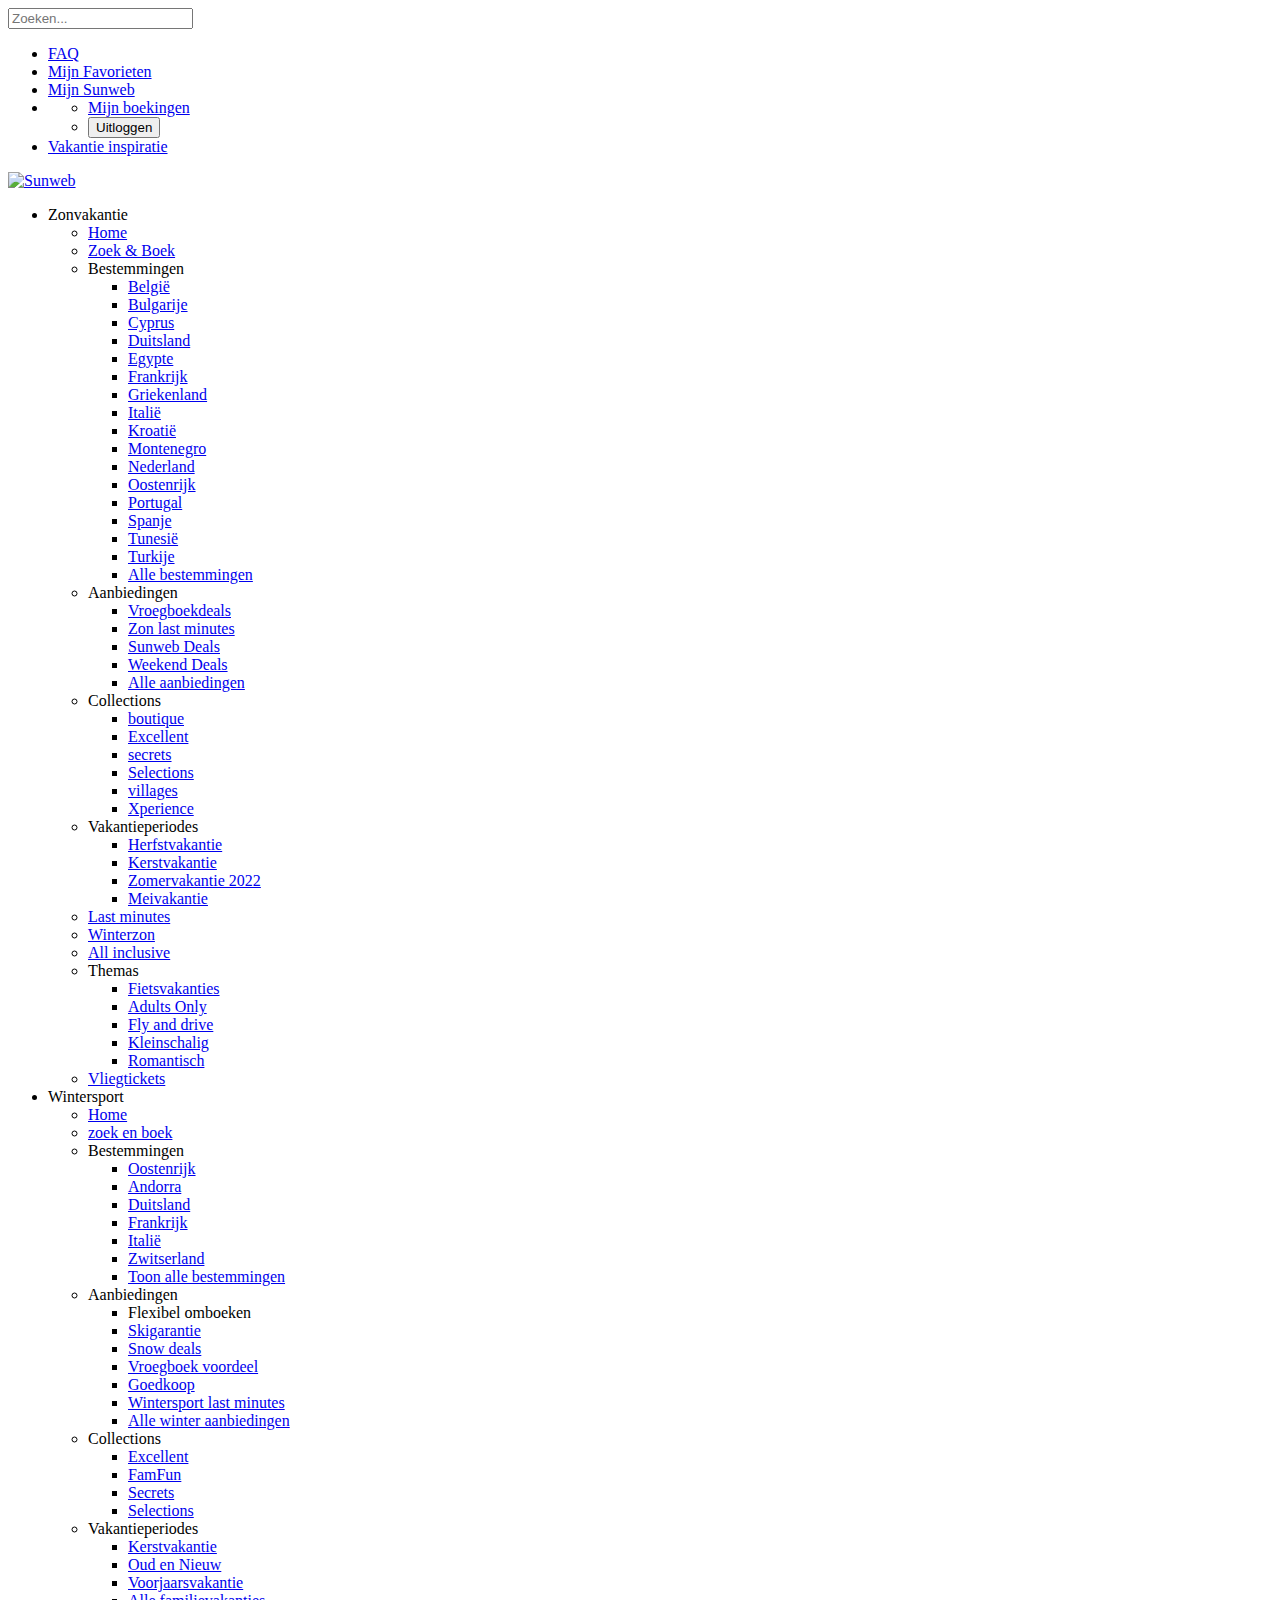
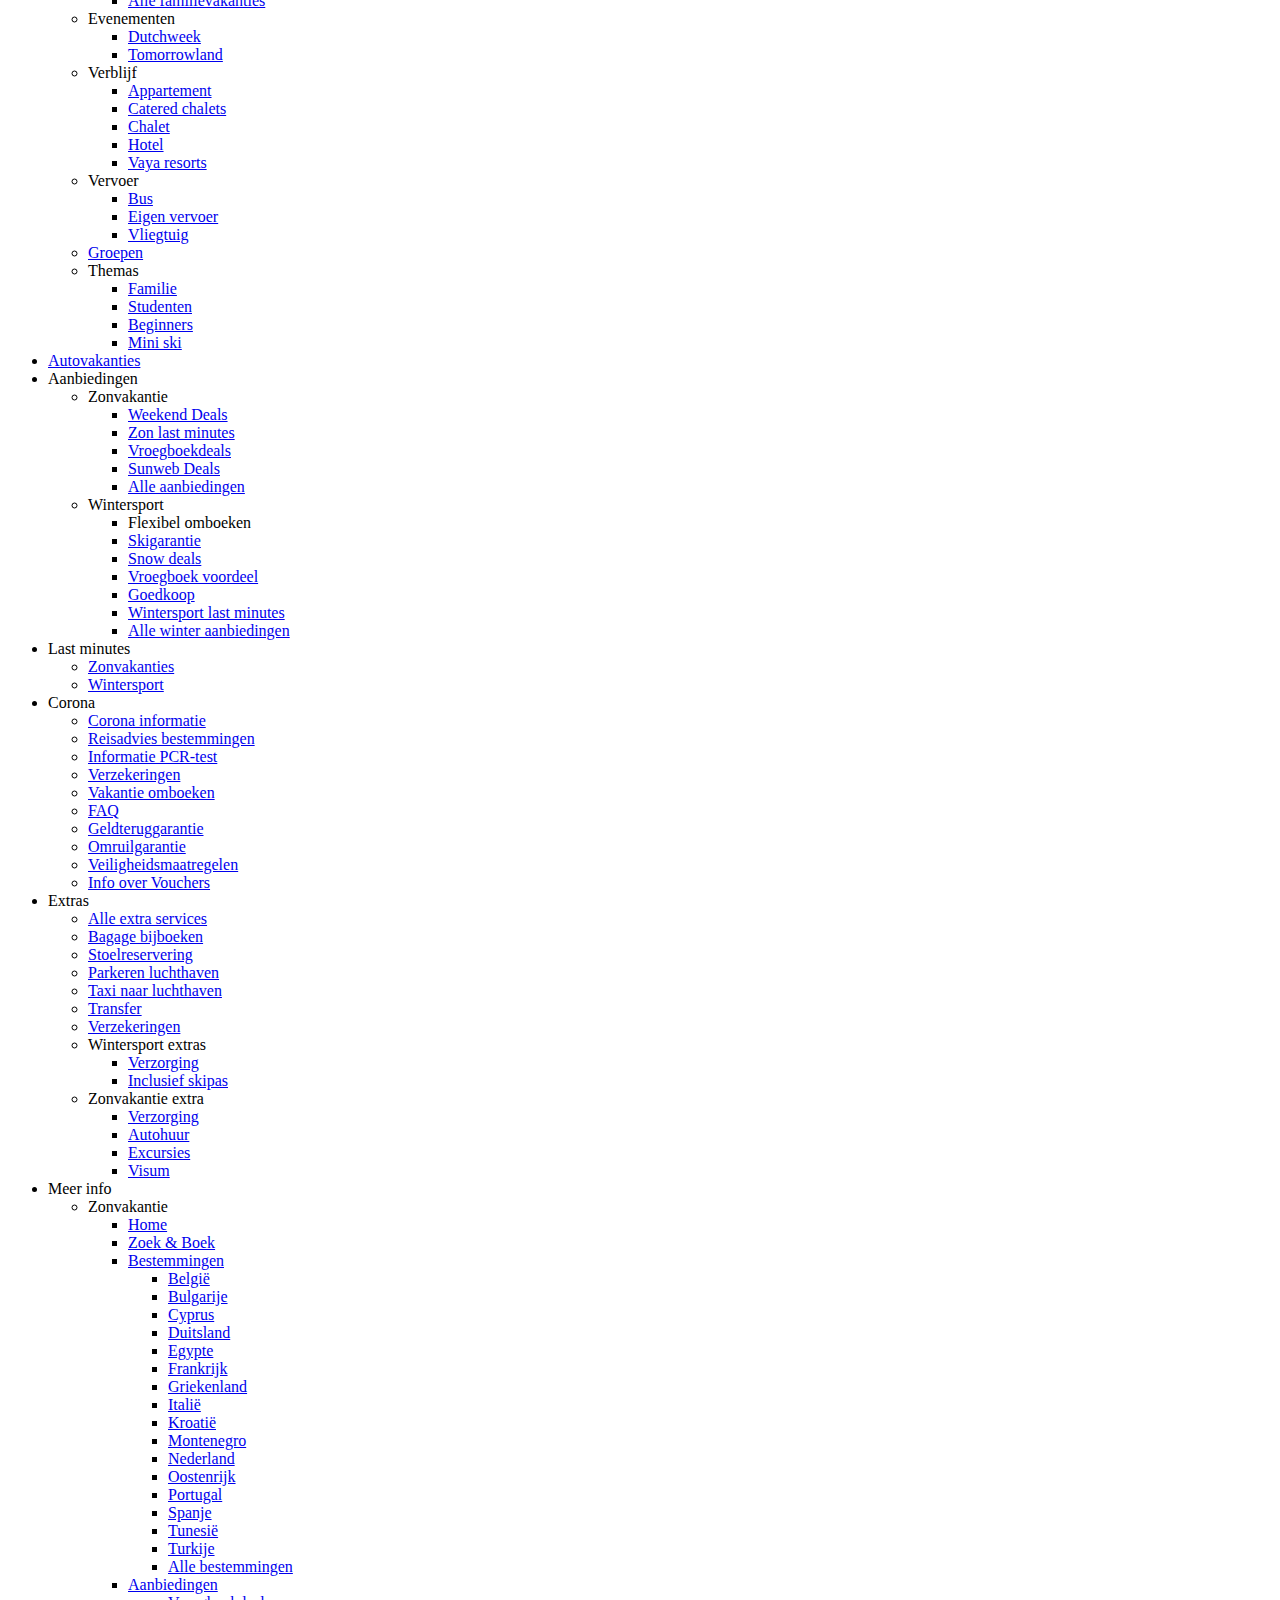
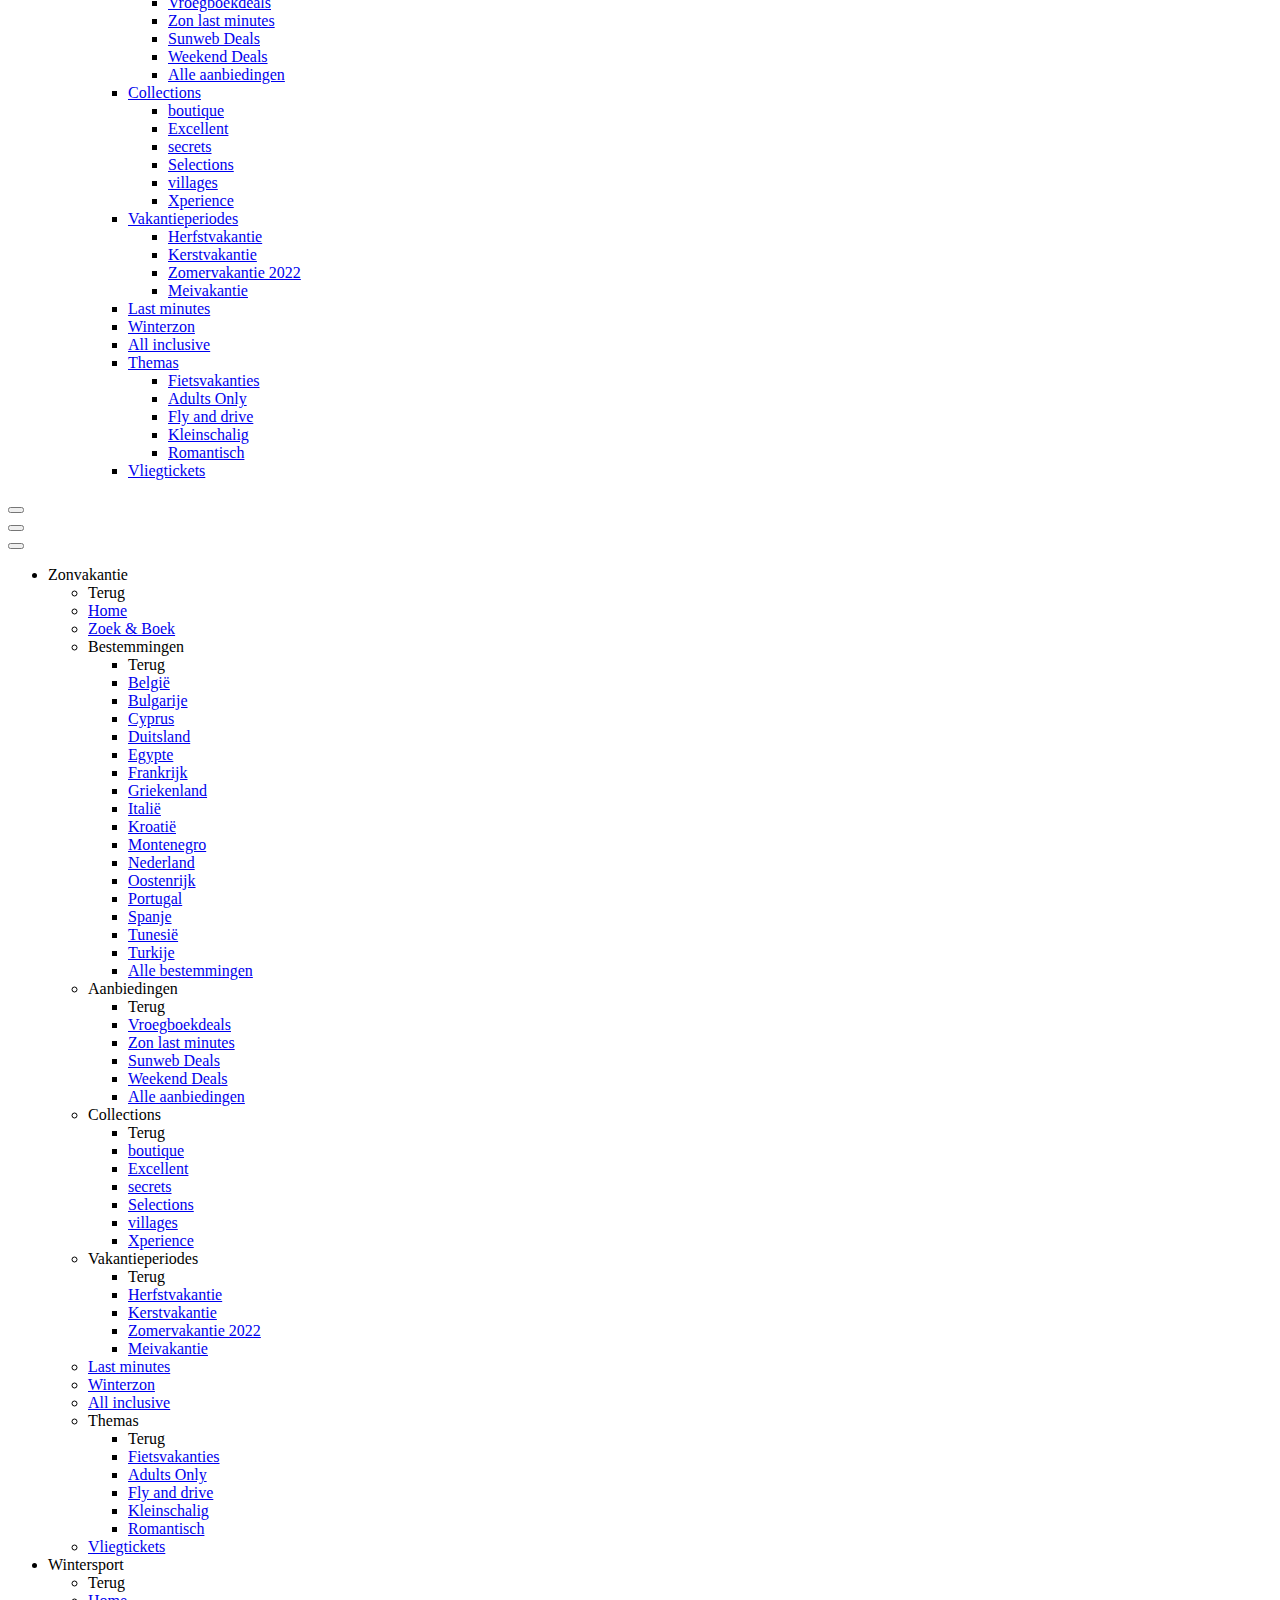
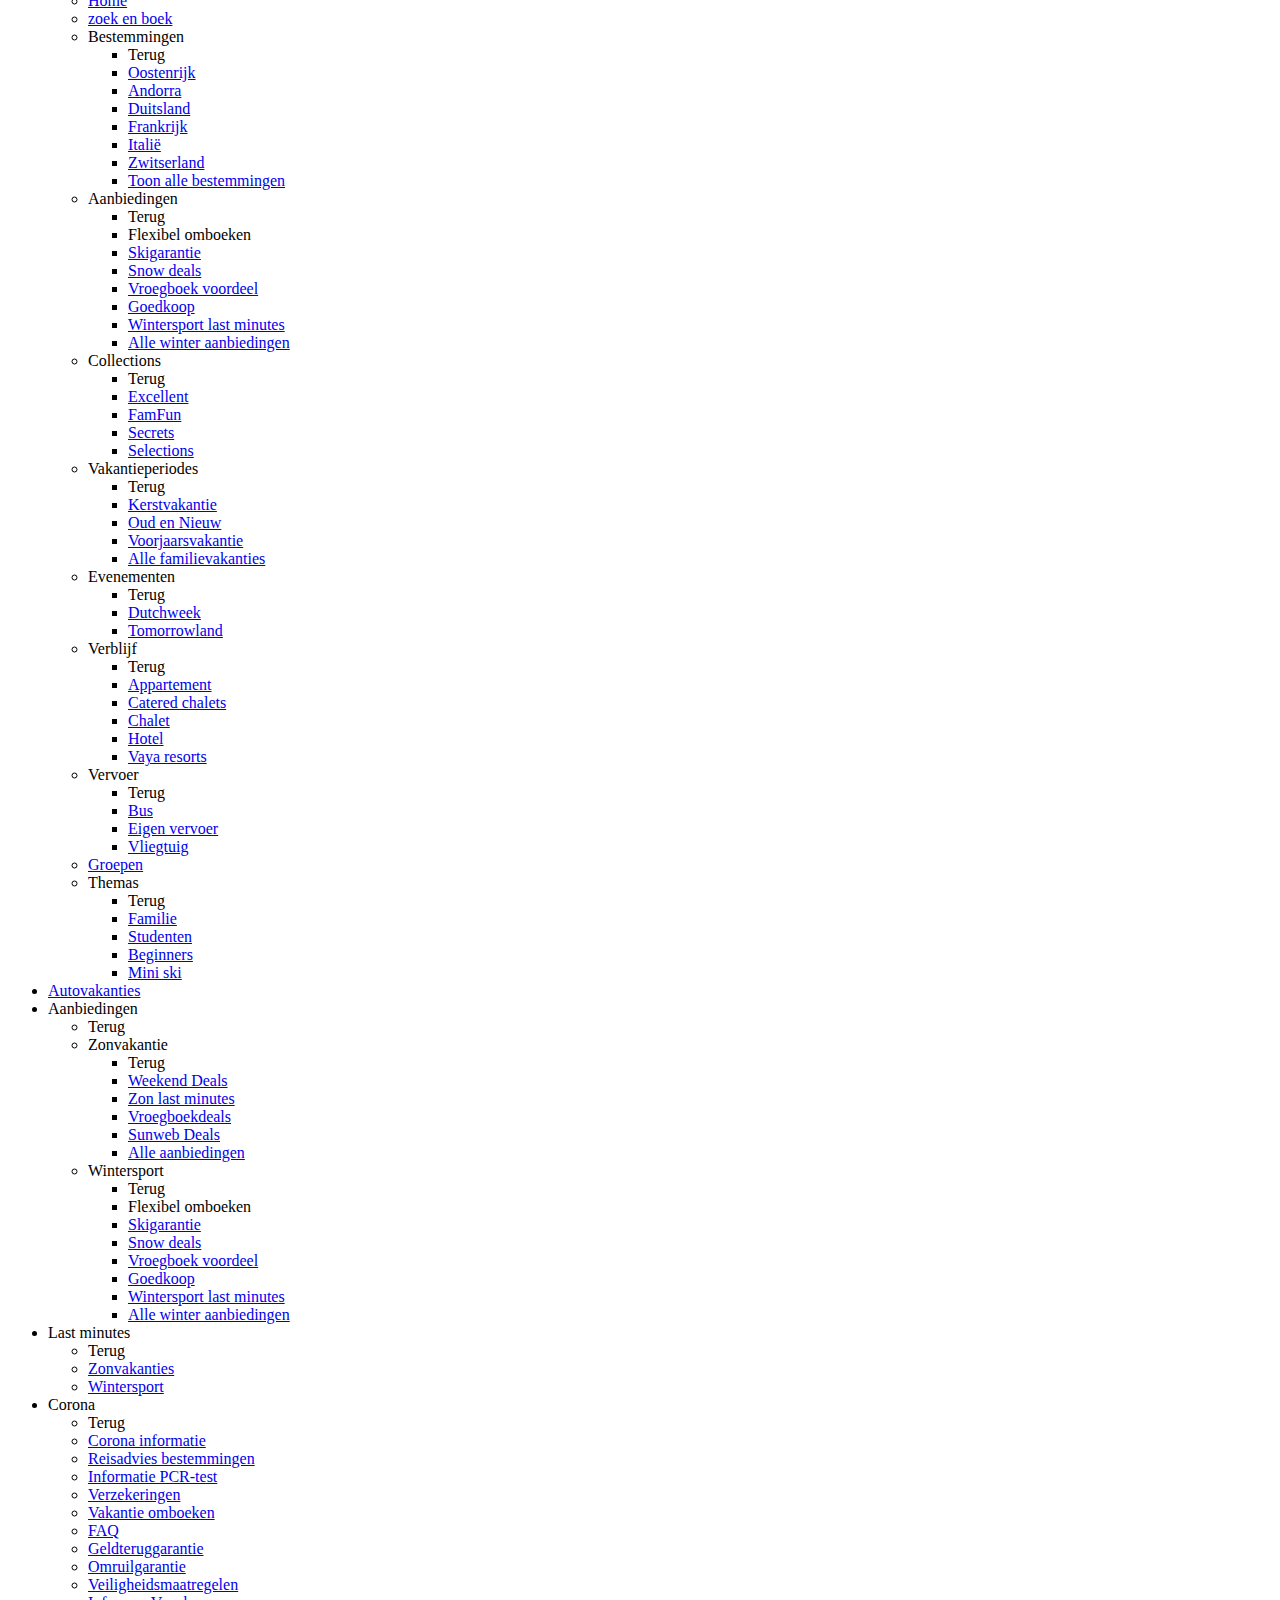
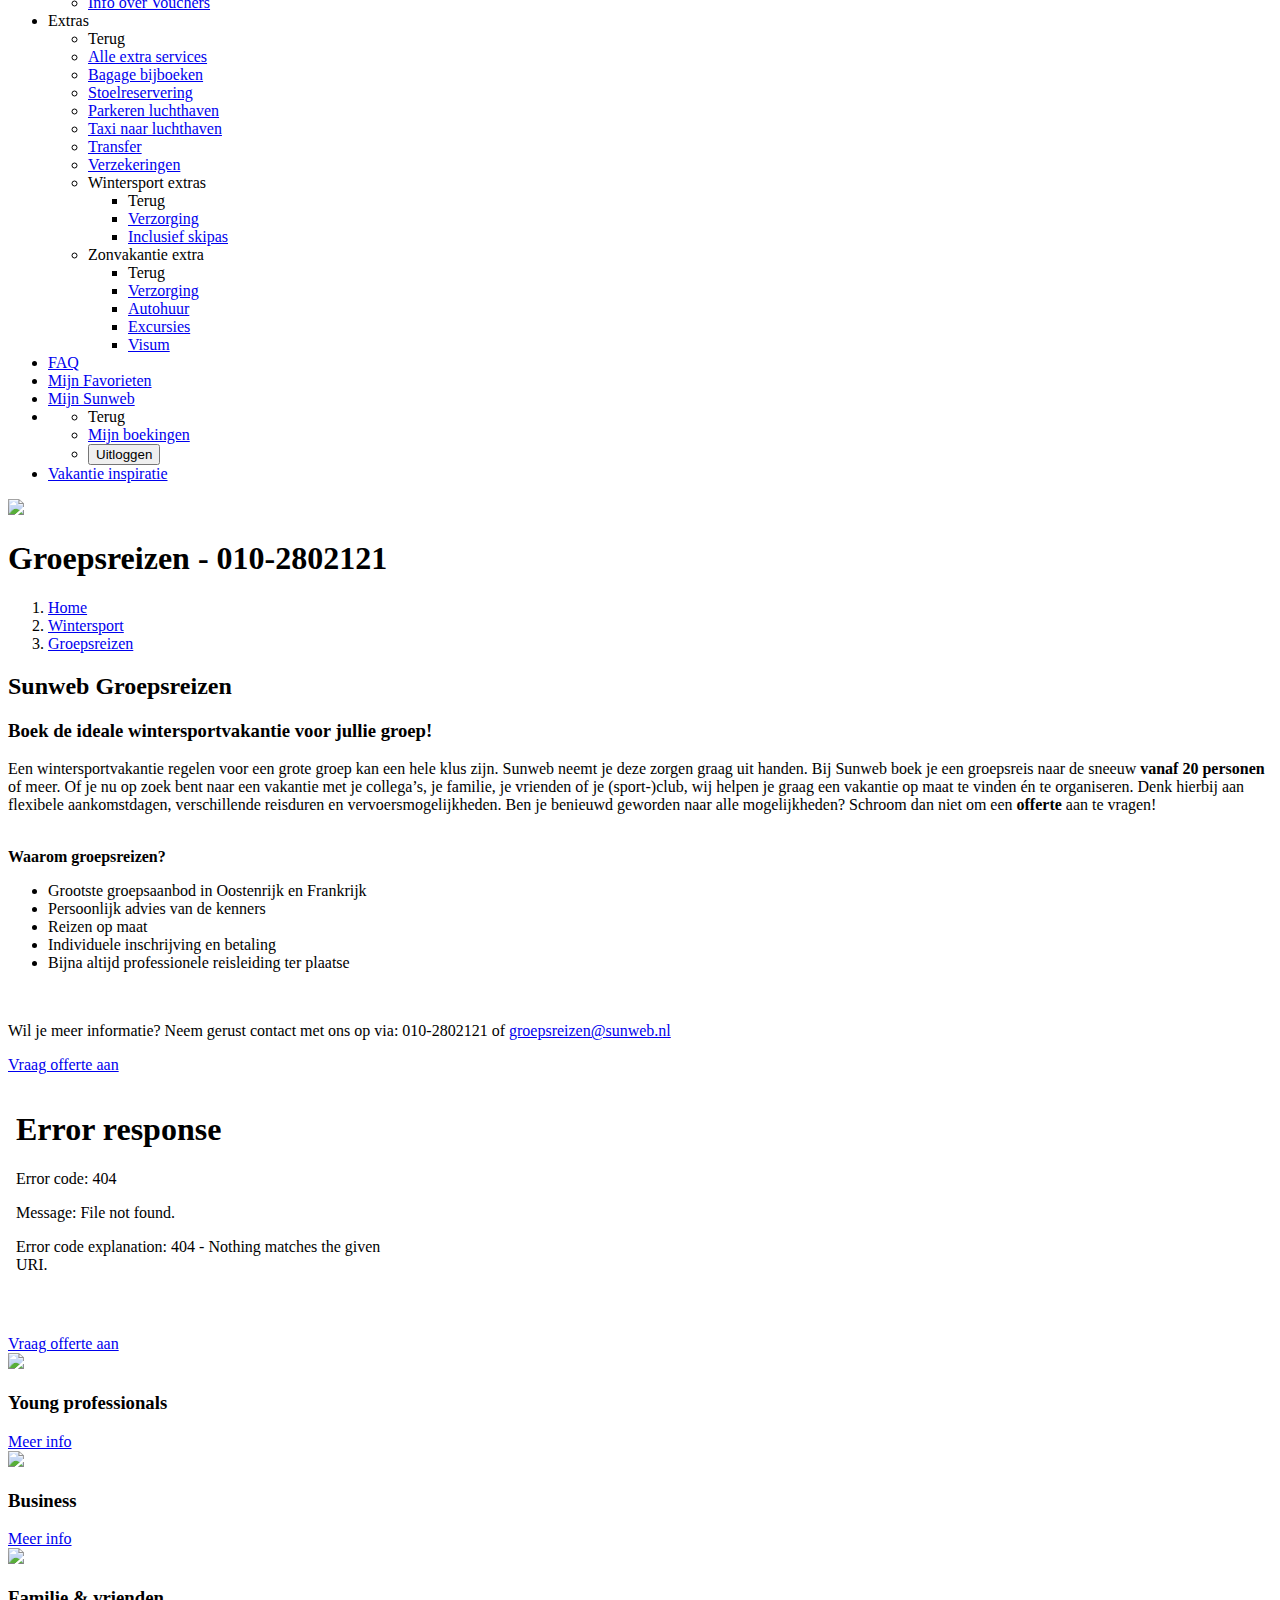
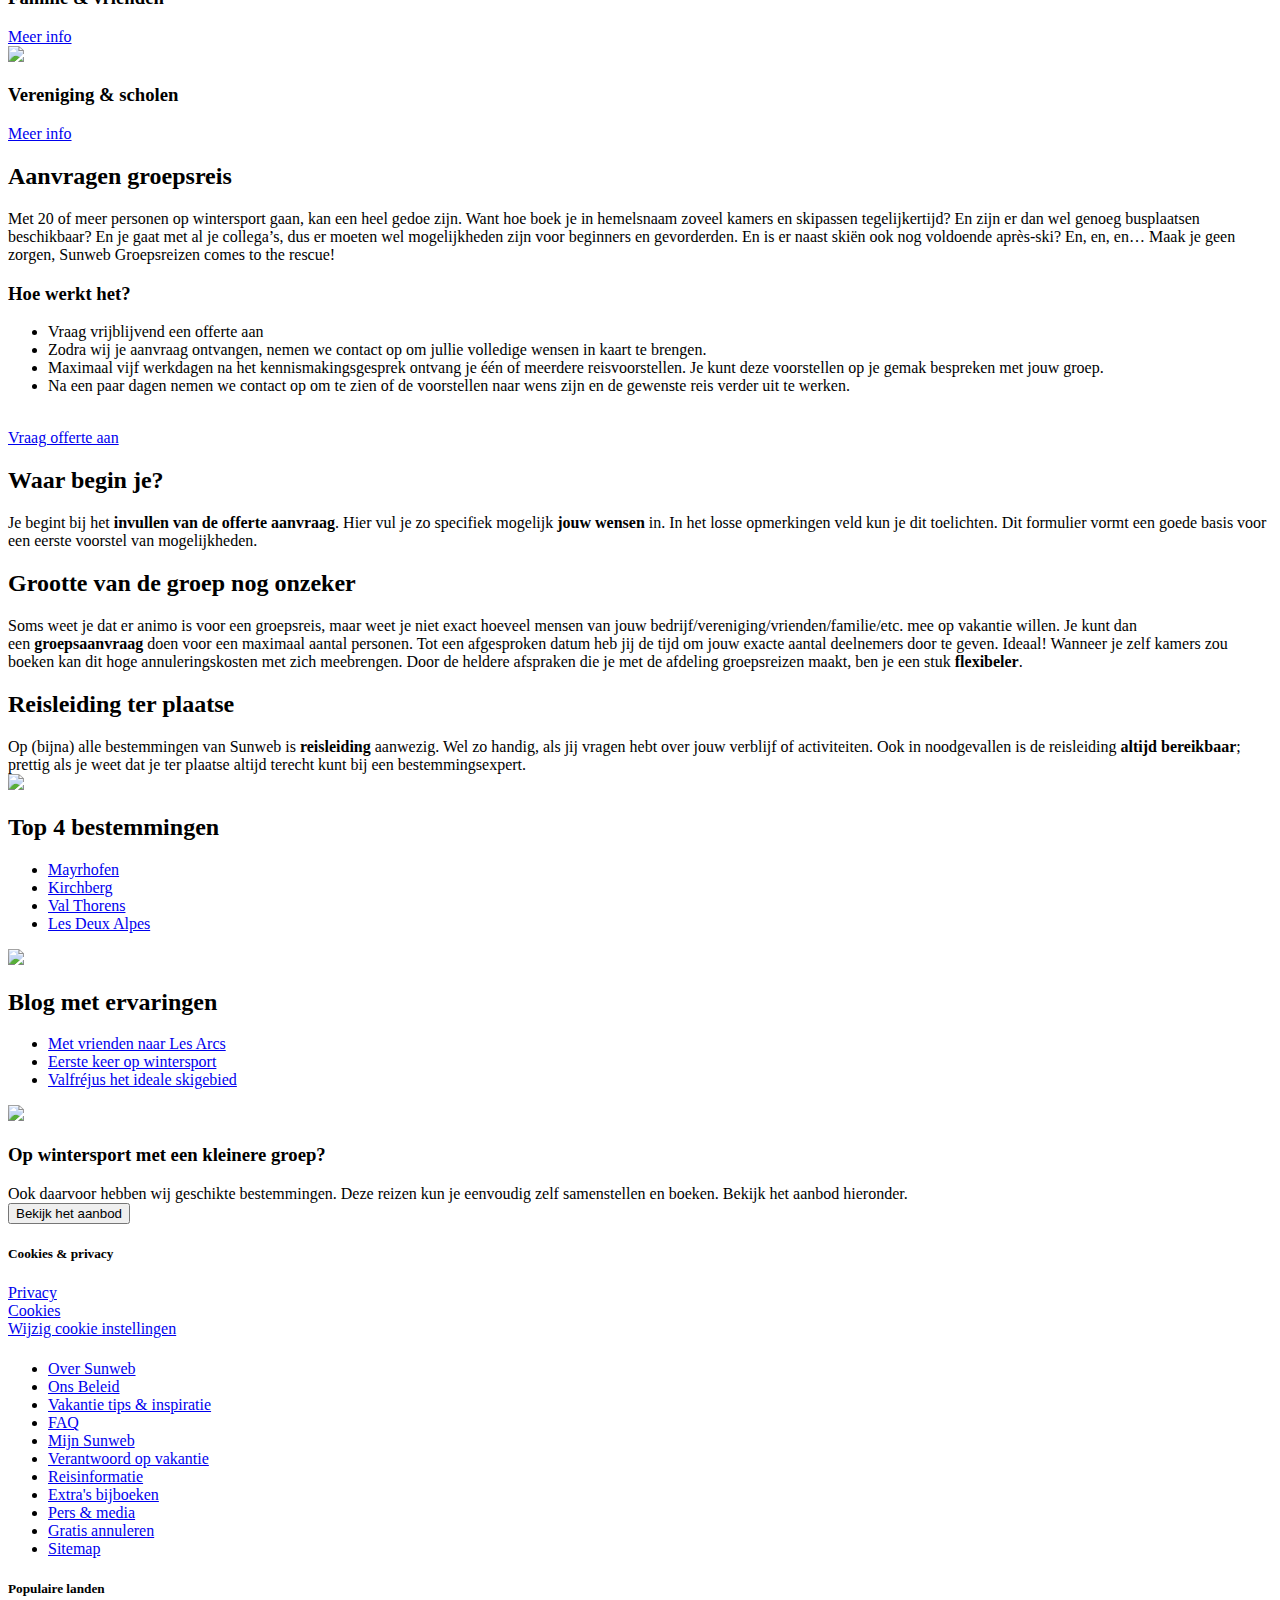
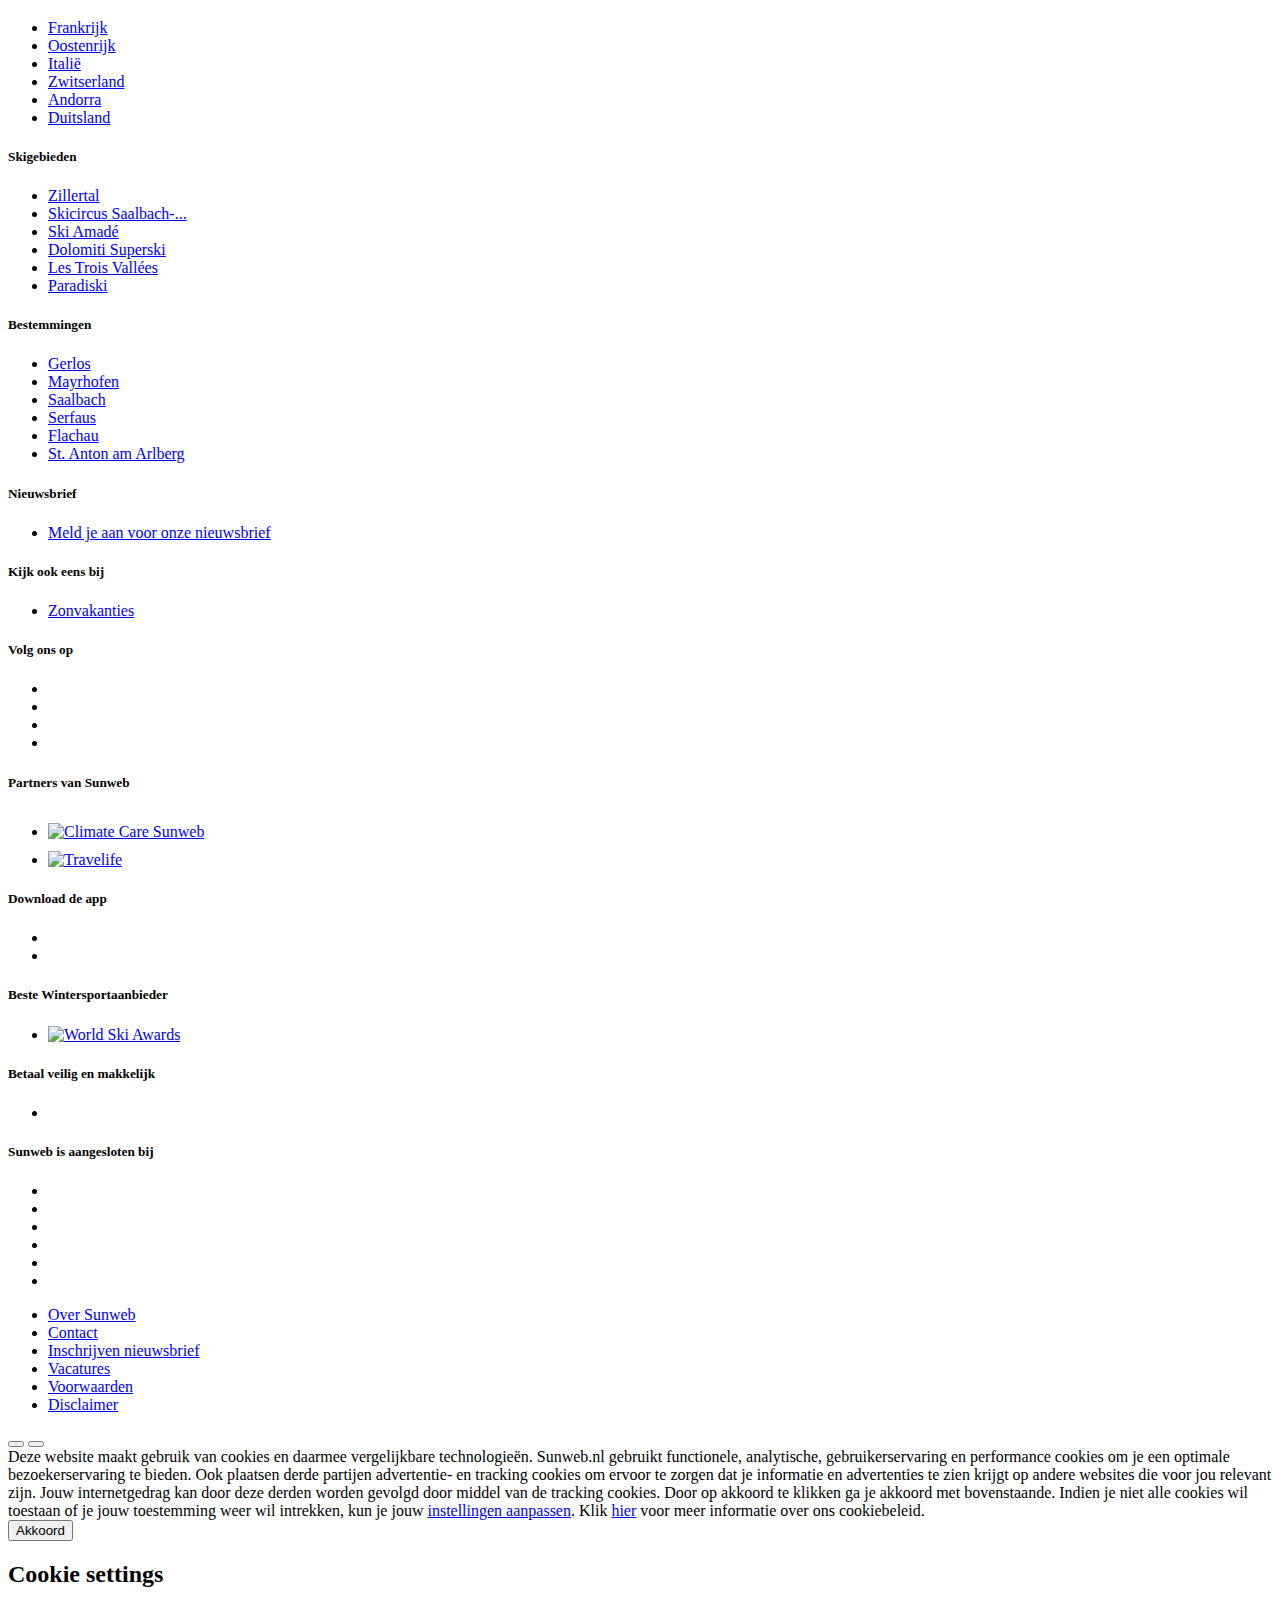
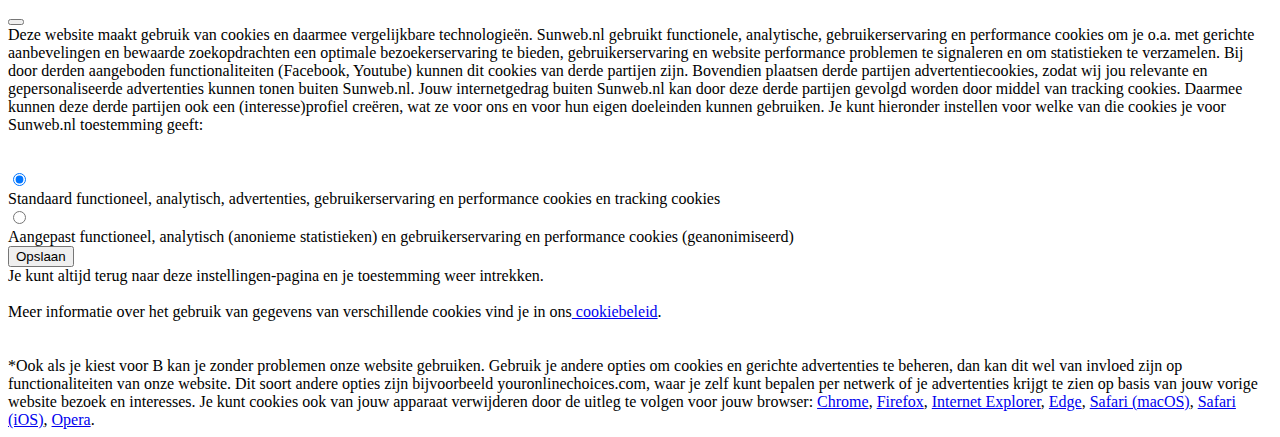
==== index.html @ 1ff71ac5 "renamed file to index.html" ====
<!DOCTYPE html>
<!-- saved from url=(0046)https://www.sunweb.nl/wintersport/groepsreizen -->
<html lang="nl"><head><meta http-equiv="Content-Type" content="text/html; charset=UTF-8">
    


<script type="text/javascript" id="www-widgetapi-script" src="./Groepsreizen_ Sunweb_files/www-widgetapi.js" async=""></script><script type="text/javascript" async="" src="./Groepsreizen_ Sunweb_files/iframe_api"></script><script type="text/javascript" async="" src="./Groepsreizen_ Sunweb_files/analytics.js"></script><script type="text/javascript" async="" src="./Groepsreizen_ Sunweb_files/hotjar-1169773.js"></script><script type="text/javascript" async="" src="./Groepsreizen_ Sunweb_files/f.txt"></script><script type="text/javascript" async="" src="./Groepsreizen_ Sunweb_files/js"></script><script type="text/javascript" src="./Groepsreizen_ Sunweb_files/b140e3bfba"></script><script src="./Groepsreizen_ Sunweb_files/nr-spa-1211.min.js"></script><script async="" src="./Groepsreizen_ Sunweb_files/gtm.js"></script><script> !function(e,t,n,r,o,i,u,c,a,l){a=n.getElementsByTagName("head")[0],(l=n.createElement("script")).async=1,l.src=t,a.appendChild(l),r=n.cookie;try{if(i=(" "+r).match(new RegExp("[; ]_tdbu=([^\\s;]*)")))for(u in o=decodeURI(i[1]).split("||"))(c=o[u].split("~~"))[1]&&(r.indexOf(c[0]+"=")>-1||(n.cookie=c[0]+"="+c[1]+";path=/;max-age=604800;domain=."+e,n.cookie="_1=1"))}catch(e){} }("sunweb.nl","https://app1.sunweb.nl/vet.js",document) </script><script async="" src="./Groepsreizen_ Sunweb_files/vet.js"></script>

    


<!-- Google Tag Manager -->
    <script>
        function googleTagManagerLoad(w, d, s, l, i) {
            w[l] = w[l] || [];
            w[l].push({ 'gtm.start': new Date().getTime(), event: 'gtm.js' });
            var f = d.getElementsByTagName(s)[0], j = d.createElement(s), dl = l != 'dataLayer' ? '&l=' + l : '';
            j.async = true;
            j.src = '//www.googletagmanager.com/gtm.js?id=' + i + dl;
            j.addEventListener('load', function() {
                var _ge = document.createEvent( 'CustomEvent' );
                _ge.initCustomEvent('gtm_loaded', true, false, null);
                d.dispatchEvent(_ge);
            });
            f.parentNode.insertBefore(j, f);
        }

        window.addEventListener("load", function load() {
            removeEventListener("load", load, false);
            googleTagManagerLoad(window, document, 'script', 'dataLayer', 'GTM-THS4HQP');
        }, false);
    </script>
<!-- End Google Tag Manager -->

    

<meta name="robots" content="index, follow">


<meta http-equiv="x-ua-compatible" content="ie=edge">
<title>Groepsreizen met meer dan 20 personen - De ideale wintersport voor jullie groep | Sunweb</title>
<meta name="description" content="Op zoek naar een skivakantie met een grotere groep? Wij helpen je graag een vakantie op maat te vinden én te organiseren. Vraag vrijblijvend een offerte aan! ❄ Reizen op maat ❄ Persoonlijk advies ❄ Grootste groepsaanbod">
<meta name="viewport" content="user-scalable=no,initial-scale = 1.0,maximum-scale = 1.0">
<meta http-equiv="Accept-CH" content="DPR,Width,Viewport-Width">

      <link rel="canonical" href="https://www.sunweb.nl/wintersport/groepsreizen">

<script type="application/ld+json">
    {
        "@context":"https://schema.org",
        "@type":"Organization",
        "name":"Sunweb",
        "url":"https://www.sunweb.nl",
        "logo":"https://www.sunweb.nl/-/media/sundio/sunwebsplashpage/logo/sunweb-main-logo.ashx"
    }
</script>

<script type="application/ld+json">
    {
    "@context":"https://schema.org",
    "@type":"WebSite",
    "name":"Groepsreizen met meer dan 20 personen - De ideale wintersport voor jullie groep | Sunweb",
    "url":"https://www.sunweb.nl/wintersport/groepsreizen"
    }
</script><link rel="" alternate""="" hreflang="" nl-nl""="" href="https://www.sunweb.nl/wintersport/groepsreizen" https:="" www.sunweb.nl="" wintersport="" groepsreizen""="">
 <link rel="" alternate""="" hreflang="" fr-fr""="" href="https://www.sunweb.nl/wintersport/groepsreizen" https:="" www.sunweb.fr="" ski="" groupe""="">
 <link rel="" alternate""="" hreflang="" nl-be""="" href="https://www.sunweb.nl/wintersport/groepsreizen" https:="" www.sunweb.be="" nl="" skivakantie="" groepsreizen""="">
 <link rel="" alternate""="" hreflang="" fr-be""="" href="https://www.sunweb.nl/wintersport/groepsreizen" https:="" www.sunweb.be="" fr="" ski="" vacances-au-ski-en-groupe""="">
 <link rel="" alternate""="" hreflang="" sv-se""="" href="https://www.sunweb.nl/wintersport/groepsreizen" https:="" www.sunweb.se="" skidresor="" resesallskap="" grupper""="">
 <link rel="" alternate""="" hreflang="" da-dk""="" href="https://www.sunweb.nl/wintersport/groepsreizen" https:="" www.sunweb.dk="" grupperejser""="">










    <link rel="shortcut icon" type="image/x-icon" href="https://www.sunweb.nl/DesignSystem/WebAssets/Sunweb/img/favicon.ico">
    <link rel="apple-touch-icon" sizes="180x180" href="https://www.sunweb.nl/DesignSystem/WebAssets/Sunweb/img/apple-touch-icon.png">
    <link rel="icon" type="image/png" sizes="32x32" href="https://www.sunweb.nl/DesignSystem/WebAssets/Sunweb/img/favicon-32x32.png">
    <link rel="icon" type="image/png" sizes="16x16" href="https://www.sunweb.nl/DesignSystem/WebAssets/Sunweb/img/favicon-16x16.png">
    <link rel="manifest" href="https://www.sunweb.nl/DesignSystem/WebAssets/Sunweb/img/site.webmanifest">
    <meta name="theme-color" content="#ffffff">

    <!-- Preload section !-->
        <link rel="preload" type="text/css" href="./Groepsreizen_ Sunweb_files/26.8f78aa2ef632ba05362d.css" as="style">
        <link rel="preload" type="text/css" href="./Groepsreizen_ Sunweb_files/shared_b9f6e35e.dfeb526b7b0f13ac5bf9.css" as="style">

        <link rel="preload" type="font/woff2" href="https://www.sunweb.nl/DesignSystem/WebAssets/sunweb/bundles-prod/fonts/branding--bold.148e9471a6b051b6c24c561fb7483975.woff2" as="font" crossorigin="anonymous">
        <link rel="preload" type="font/woff2" href="https://www.sunweb.nl/DesignSystem/WebAssets/sunweb/bundles-prod/fonts/branding--medium.4167fe7955ca9ab02e864312a485f36f.woff2" as="font" crossorigin="anonymous">
        <link rel="preload" type="font/woff2" href="https://www.sunweb.nl/DesignSystem/WebAssets/sunweb/bundles-prod/fonts/branding--semibold.24671033cbffff8282a766b0b505cf4e.woff2" as="font" crossorigin="anonymous">
        <link rel="preload" type="font/woff2" href="https://www.sunweb.nl/DesignSystem/WebAssets/sunweb/bundles-prod/fonts/m-icons.45d622444471a7631dfd051b74287e43.woff2" as="font" crossorigin="anonymous">
        <link rel="preload" type="font/woff2" href="https://www.sunweb.nl/DesignSystem/WebAssets/sunweb/bundles-prod/fonts/sourcesans-pro--bold.ce493ecde566440ba70d8e91414b48a5.woff2" as="font" crossorigin="anonymous">
        <link rel="preload" type="font/woff2" href="https://www.sunweb.nl/DesignSystem/WebAssets/sunweb/bundles-prod/fonts/sourcesans-pro.e7854d682f5ff7646dcacd688a6c8fc7.woff2" as="font" crossorigin="anonymous">

    <!-- Append CSS !-->
        <link rel="stylesheet" type="text/css" href="./Groepsreizen_ Sunweb_files/26.8f78aa2ef632ba05362d.css">
        <link rel="stylesheet" type="text/css" href="./Groepsreizen_ Sunweb_files/shared_b9f6e35e.dfeb526b7b0f13ac5bf9.css">


    


<!-- ⏱ Optimize script is loaded asynchronously by DEFER -->
<script defer="" src="./Groepsreizen_ Sunweb_files/optimize.js" onerror="dataLayer.hide.end &amp;&amp; dataLayer.hide.end()"></script>

    <!-- Append JS !-->
            <script type="text/javascript" defer="" src="./Groepsreizen_ Sunweb_files/0.885fe7c6d29d6a525fb5.js"></script>
            <script type="text/javascript" defer="" src="./Groepsreizen_ Sunweb_files/4.07653a0cd061a2f378b0.js"></script>
            <script type="text/javascript" defer="" src="./Groepsreizen_ Sunweb_files/6.4769a1930ec1fc8df77c.js"></script>
            <script type="text/javascript" defer="" src="./Groepsreizen_ Sunweb_files/3.58a7a4621632eab3a42c.js"></script>
            <script type="text/javascript" defer="" src="./Groepsreizen_ Sunweb_files/5.e833da77199e974a8a7d.js"></script>
            <script type="text/javascript" defer="" src="./Groepsreizen_ Sunweb_files/1.0e60286b149b1a28886b.js"></script>
            <script type="text/javascript" defer="" src="./Groepsreizen_ Sunweb_files/2.302c6abcc3b60f1f2e75.js"></script>
            <script type="text/javascript" defer="" src="./Groepsreizen_ Sunweb_files/search_ce92a782.7612df7dec181bbd739e.js"></script>

    <!-- Register SW -->
    

    
        <!-- Register NR script -->
<script type="text/javascript">
;window.NREUM||(NREUM={});NREUM.init={privacy:{cookies_enabled:true},ajax:{deny_list:["bam-cell.nr-data.net"]}};
window.NREUM||(NREUM={}),__nr_require=function(t,e,n){function r(n){if(!e[n]){var o=e[n]={exports:{}};t[n][0].call(o.exports,function(e){var o=t[n][1][e];return r(o||e)},o,o.exports)}return e[n].exports}if("function"==typeof __nr_require)return __nr_require;for(var o=0;o<n.length;o++)r(n[o]);return r}({1:[function(t,e,n){function r(t){try{s.console&&console.log(t)}catch(e){}}var o,i=t("ee"),a=t(30),s={};try{o=localStorage.getItem("__nr_flags").split(","),console&&"function"==typeof console.log&&(s.console=!0,o.indexOf("dev")!==-1&&(s.dev=!0),o.indexOf("nr_dev")!==-1&&(s.nrDev=!0))}catch(c){}s.nrDev&&i.on("internal-error",function(t){r(t.stack)}),s.dev&&i.on("fn-err",function(t,e,n){r(n.stack)}),s.dev&&(r("NR AGENT IN DEVELOPMENT MODE"),r("flags: "+a(s,function(t,e){return t}).join(", ")))},{}],2:[function(t,e,n){function r(t,e,n,r,s){try{l?l-=1:o(s||new UncaughtException(t,e,n),!0)}catch(f){try{i("ierr",[f,c.now(),!0])}catch(d){}}return"function"==typeof u&&u.apply(this,a(arguments))}function UncaughtException(t,e,n){this.message=t||"Uncaught error with no additional information",this.sourceURL=e,this.line=n}function o(t,e){var n=e?null:c.now();i("err",[t,n])}var i=t("handle"),a=t(31),s=t("ee"),c=t("loader"),f=t("gos"),u=window.onerror,d=!1,p="nr@seenError";if(!c.disabled){var l=0;c.features.err=!0,t(1),window.onerror=r;try{throw new Error}catch(h){"stack"in h&&(t(14),t(13),"addEventListener"in window&&t(7),c.xhrWrappable&&t(15),d=!0)}s.on("fn-start",function(t,e,n){d&&(l+=1)}),s.on("fn-err",function(t,e,n){d&&!n[p]&&(f(n,p,function(){return!0}),this.thrown=!0,o(n))}),s.on("fn-end",function(){d&&!this.thrown&&l>0&&(l-=1)}),s.on("internal-error",function(t){i("ierr",[t,c.now(),!0])})}},{}],3:[function(t,e,n){var r=t("loader");r.disabled||(r.features.ins=!0)},{}],4:[function(t,e,n){function r(){L++,C=g.hash,this[u]=y.now()}function o(){L--,g.hash!==C&&i(0,!0);var t=y.now();this[h]=~~this[h]+t-this[u],this[d]=t}function i(t,e){E.emit("newURL",[""+g,e])}function a(t,e){t.on(e,function(){this[e]=y.now()})}var s="-start",c="-end",f="-body",u="fn"+s,d="fn"+c,p="cb"+s,l="cb"+c,h="jsTime",m="fetch",v="addEventListener",w=window,g=w.location,y=t("loader");if(w[v]&&y.xhrWrappable&&!y.disabled){var x=t(11),b=t(12),E=t(9),R=t(7),O=t(14),S=t(8),T=t(15),N=t(10),P=t("ee"),M=P.get("tracer");t(17),y.features.spa=!0;var C,L=0;P.on(u,r),b.on(p,r),N.on(p,r),P.on(d,o),b.on(l,o),N.on(l,o),P.buffer([u,d,"xhr-resolved"]),R.buffer([u]),O.buffer(["setTimeout"+c,"clearTimeout"+s,u]),T.buffer([u,"new-xhr","send-xhr"+s]),S.buffer([m+s,m+"-done",m+f+s,m+f+c]),E.buffer(["newURL"]),x.buffer([u]),b.buffer(["propagate",p,l,"executor-err","resolve"+s]),M.buffer([u,"no-"+u]),N.buffer(["new-jsonp","cb-start","jsonp-error","jsonp-end"]),a(S,m+s),a(S,m+"-done"),a(N,"new-jsonp"),a(N,"jsonp-end"),a(N,"cb-start"),E.on("pushState-end",i),E.on("replaceState-end",i),w[v]("hashchange",i,!0),w[v]("load",i,!0),w[v]("popstate",function(){i(0,L>1)},!0)}},{}],5:[function(t,e,n){function r(){var t=new PerformanceObserver(function(t,e){var n=t.getEntries();s(m,[n])});try{t.observe({entryTypes:["resource"]})}catch(e){}}function o(t){if(s(m,[window.performance.getEntriesByType(v)]),window.performance["c"+d])try{window.performance[l](h,o,!1)}catch(t){}else try{window.performance[l]("webkit"+h,o,!1)}catch(t){}}function i(t){}if(window.performance&&window.performance.timing&&window.performance.getEntriesByType){var a=t("ee"),s=t("handle"),c=t(14),f=t(13),u=t(6),d="learResourceTimings",p="addEventListener",l="removeEventListener",h="resourcetimingbufferfull",m="bstResource",v="resource",w="-start",g="-end",y="fn"+w,x="fn"+g,b="bstTimer",E="pushState",R=t("loader");if(!R.disabled){R.features.stn=!0,t(9),"addEventListener"in window&&t(7);var O=NREUM.o.EV;a.on(y,function(t,e){var n=t[0];n instanceof O&&(this.bstStart=R.now())}),a.on(x,function(t,e){var n=t[0];n instanceof O&&s("bst",[n,e,this.bstStart,R.now()])}),c.on(y,function(t,e,n){this.bstStart=R.now(),this.bstType=n}),c.on(x,function(t,e){s(b,[e,this.bstStart,R.now(),this.bstType])}),f.on(y,function(){this.bstStart=R.now()}),f.on(x,function(t,e){s(b,[e,this.bstStart,R.now(),"requestAnimationFrame"])}),a.on(E+w,function(t){this.time=R.now(),this.startPath=location.pathname+location.hash}),a.on(E+g,function(t){s("bstHist",[location.pathname+location.hash,this.startPath,this.time])}),u()?(s(m,[window.performance.getEntriesByType("resource")]),r()):p in window.performance&&(window.performance["c"+d]?window.performance[p](h,o,!1):window.performance[p]("webkit"+h,o,!1)),document[p]("scroll",i,{passive:!0}),document[p]("keypress",i,!1),document[p]("click",i,!1)}}},{}],6:[function(t,e,n){e.exports=function(){return"PerformanceObserver"in window&&"function"==typeof window.PerformanceObserver}},{}],7:[function(t,e,n){function r(t){for(var e=t;e&&!e.hasOwnProperty(u);)e=Object.getPrototypeOf(e);e&&o(e)}function o(t){s.inPlace(t,[u,d],"-",i)}function i(t,e){return t[1]}var a=t("ee").get("events"),s=t("wrap-function")(a,!0),c=t("gos"),f=XMLHttpRequest,u="addEventListener",d="removeEventListener";e.exports=a,"getPrototypeOf"in Object?(r(document),r(window),r(f.prototype)):f.prototype.hasOwnProperty(u)&&(o(window),o(f.prototype)),a.on(u+"-start",function(t,e){var n=t[1],r=c(n,"nr@wrapped",function(){function t(){if("function"==typeof n.handleEvent)return n.handleEvent.apply(n,arguments)}var e={object:t,"function":n}[typeof n];return e?s(e,"fn-",null,e.name||"anonymous"):n});this.wrapped=t[1]=r}),a.on(d+"-start",function(t){t[1]=this.wrapped||t[1]})},{}],8:[function(t,e,n){function r(t,e,n){var r=t[e];"function"==typeof r&&(t[e]=function(){var t=i(arguments),e={};o.emit(n+"before-start",[t],e);var a;e[m]&&e[m].dt&&(a=e[m].dt);var s=r.apply(this,t);return o.emit(n+"start",[t,a],s),s.then(function(t){return o.emit(n+"end",[null,t],s),t},function(t){throw o.emit(n+"end",[t],s),t})})}var o=t("ee").get("fetch"),i=t(31),a=t(30);e.exports=o;var s=window,c="fetch-",f=c+"body-",u=["arrayBuffer","blob","json","text","formData"],d=s.Request,p=s.Response,l=s.fetch,h="prototype",m="nr@context";d&&p&&l&&(a(u,function(t,e){r(d[h],e,f),r(p[h],e,f)}),r(s,"fetch",c),o.on(c+"end",function(t,e){var n=this;if(e){var r=e.headers.get("content-length");null!==r&&(n.rxSize=r),o.emit(c+"done",[null,e],n)}else o.emit(c+"done",[t],n)}))},{}],9:[function(t,e,n){var r=t("ee").get("history"),o=t("wrap-function")(r);e.exports=r;var i=window.history&&window.history.constructor&&window.history.constructor.prototype,a=window.history;i&&i.pushState&&i.replaceState&&(a=i),o.inPlace(a,["pushState","replaceState"],"-")},{}],10:[function(t,e,n){function r(t){function e(){c.emit("jsonp-end",[],p),t.removeEventListener("load",e,!1),t.removeEventListener("error",n,!1)}function n(){c.emit("jsonp-error",[],p),c.emit("jsonp-end",[],p),t.removeEventListener("load",e,!1),t.removeEventListener("error",n,!1)}var r=t&&"string"==typeof t.nodeName&&"script"===t.nodeName.toLowerCase();if(r){var o="function"==typeof t.addEventListener;if(o){var a=i(t.src);if(a){var u=s(a),d="function"==typeof u.parent[u.key];if(d){var p={};f.inPlace(u.parent,[u.key],"cb-",p),t.addEventListener("load",e,!1),t.addEventListener("error",n,!1),c.emit("new-jsonp",[t.src],p)}}}}}function o(){return"addEventListener"in window}function i(t){var e=t.match(u);return e?e[1]:null}function a(t,e){var n=t.match(p),r=n[1],o=n[3];return o?a(o,e[r]):e[r]}function s(t){var e=t.match(d);return e&&e.length>=3?{key:e[2],parent:a(e[1],window)}:{key:t,parent:window}}var c=t("ee").get("jsonp"),f=t("wrap-function")(c);if(e.exports=c,o()){var u=/[?&](?:callback|cb)=([^&#]+)/,d=/(.*)\.([^.]+)/,p=/^(\w+)(\.|$)(.*)$/,l=["appendChild","insertBefore","replaceChild"];Node&&Node.prototype&&Node.prototype.appendChild?f.inPlace(Node.prototype,l,"dom-"):(f.inPlace(HTMLElement.prototype,l,"dom-"),f.inPlace(HTMLHeadElement.prototype,l,"dom-"),f.inPlace(HTMLBodyElement.prototype,l,"dom-")),c.on("dom-start",function(t){r(t[0])})}},{}],11:[function(t,e,n){var r=t("ee").get("mutation"),o=t("wrap-function")(r),i=NREUM.o.MO;e.exports=r,i&&(window.MutationObserver=function(t){return this instanceof i?new i(o(t,"fn-")):i.apply(this,arguments)},MutationObserver.prototype=i.prototype)},{}],12:[function(t,e,n){function r(t){var e=i.context(),n=s(t,"executor-",e,null,!1),r=new f(n);return i.context(r).getCtx=function(){return e},r}var o=t("wrap-function"),i=t("ee").get("promise"),a=t("ee").getOrSetContext,s=o(i),c=t(30),f=NREUM.o.PR;e.exports=i,f&&(window.Promise=r,["all","race"].forEach(function(t){var e=f[t];f[t]=function(n){function r(t){return function(){i.emit("propagate",[null,!o],a,!1,!1),o=o||!t}}var o=!1;c(n,function(e,n){Promise.resolve(n).then(r("all"===t),r(!1))});var a=e.apply(f,arguments),s=f.resolve(a);return s}}),["resolve","reject"].forEach(function(t){var e=f[t];f[t]=function(t){var n=e.apply(f,arguments);return t!==n&&i.emit("propagate",[t,!0],n,!1,!1),n}}),f.prototype["catch"]=function(t){return this.then(null,t)},f.prototype=Object.create(f.prototype,{constructor:{value:r}}),c(Object.getOwnPropertyNames(f),function(t,e){try{r[e]=f[e]}catch(n){}}),o.wrapInPlace(f.prototype,"then",function(t){return function(){var e=this,n=o.argsToArray.apply(this,arguments),r=a(e);r.promise=e,n[0]=s(n[0],"cb-",r,null,!1),n[1]=s(n[1],"cb-",r,null,!1);var c=t.apply(this,n);return r.nextPromise=c,i.emit("propagate",[e,!0],c,!1,!1),c}}),i.on("executor-start",function(t){t[0]=s(t[0],"resolve-",this,null,!1),t[1]=s(t[1],"resolve-",this,null,!1)}),i.on("executor-err",function(t,e,n){t[1](n)}),i.on("cb-end",function(t,e,n){i.emit("propagate",[n,!0],this.nextPromise,!1,!1)}),i.on("propagate",function(t,e,n){this.getCtx&&!e||(this.getCtx=function(){if(t instanceof Promise)var e=i.context(t);return e&&e.getCtx?e.getCtx():this})}),r.toString=function(){return""+f})},{}],13:[function(t,e,n){var r=t("ee").get("raf"),o=t("wrap-function")(r),i="equestAnimationFrame";e.exports=r,o.inPlace(window,["r"+i,"mozR"+i,"webkitR"+i,"msR"+i],"raf-"),r.on("raf-start",function(t){t[0]=o(t[0],"fn-")})},{}],14:[function(t,e,n){function r(t,e,n){t[0]=a(t[0],"fn-",null,n)}function o(t,e,n){this.method=n,this.timerDuration=isNaN(t[1])?0:+t[1],t[0]=a(t[0],"fn-",this,n)}var i=t("ee").get("timer"),a=t("wrap-function")(i),s="setTimeout",c="setInterval",f="clearTimeout",u="-start",d="-";e.exports=i,a.inPlace(window,[s,"setImmediate"],s+d),a.inPlace(window,[c],c+d),a.inPlace(window,[f,"clearImmediate"],f+d),i.on(c+u,r),i.on(s+u,o)},{}],15:[function(t,e,n){function r(t,e){d.inPlace(e,["onreadystatechange"],"fn-",s)}function o(){var t=this,e=u.context(t);t.readyState>3&&!e.resolved&&(e.resolved=!0,u.emit("xhr-resolved",[],t)),d.inPlace(t,g,"fn-",s)}function i(t){y.push(t),h&&(b?b.then(a):v?v(a):(E=-E,R.data=E))}function a(){for(var t=0;t<y.length;t++)r([],y[t]);y.length&&(y=[])}function s(t,e){return e}function c(t,e){for(var n in t)e[n]=t[n];return e}t(7);var f=t("ee"),u=f.get("xhr"),d=t("wrap-function")(u),p=NREUM.o,l=p.XHR,h=p.MO,m=p.PR,v=p.SI,w="readystatechange",g=["onload","onerror","onabort","onloadstart","onloadend","onprogress","ontimeout"],y=[];e.exports=u;var x=window.XMLHttpRequest=function(t){var e=new l(t);try{u.emit("new-xhr",[e],e),e.addEventListener(w,o,!1)}catch(n){try{u.emit("internal-error",[n])}catch(r){}}return e};if(c(l,x),x.prototype=l.prototype,d.inPlace(x.prototype,["open","send"],"-xhr-",s),u.on("send-xhr-start",function(t,e){r(t,e),i(e)}),u.on("open-xhr-start",r),h){var b=m&&m.resolve();if(!v&&!m){var E=1,R=document.createTextNode(E);new h(a).observe(R,{characterData:!0})}}else f.on("fn-end",function(t){t[0]&&t[0].type===w||a()})},{}],16:[function(t,e,n){function r(t){if(!s(t))return null;var e=window.NREUM;if(!e.loader_config)return null;var n=(e.loader_config.accountID||"").toString()||null,r=(e.loader_config.agentID||"").toString()||null,f=(e.loader_config.trustKey||"").toString()||null;if(!n||!r)return null;var h=l.generateSpanId(),m=l.generateTraceId(),v=Date.now(),w={spanId:h,traceId:m,timestamp:v};return(t.sameOrigin||c(t)&&p())&&(w.traceContextParentHeader=o(h,m),w.traceContextStateHeader=i(h,v,n,r,f)),(t.sameOrigin&&!u()||!t.sameOrigin&&c(t)&&d())&&(w.newrelicHeader=a(h,m,v,n,r,f)),w}function o(t,e){return"00-"+e+"-"+t+"-01"}function i(t,e,n,r,o){var i=0,a="",s=1,c="",f="";return o+"@nr="+i+"-"+s+"-"+n+"-"+r+"-"+t+"-"+a+"-"+c+"-"+f+"-"+e}function a(t,e,n,r,o,i){var a="btoa"in window&&"function"==typeof window.btoa;if(!a)return null;var s={v:[0,1],d:{ty:"Browser",ac:r,ap:o,id:t,tr:e,ti:n}};return i&&r!==i&&(s.d.tk=i),btoa(JSON.stringify(s))}function s(t){return f()&&c(t)}function c(t){var e=!1,n={};if("init"in NREUM&&"distributed_tracing"in NREUM.init&&(n=NREUM.init.distributed_tracing),t.sameOrigin)e=!0;else if(n.allowed_origins instanceof Array)for(var r=0;r<n.allowed_origins.length;r++){var o=h(n.allowed_origins[r]);if(t.hostname===o.hostname&&t.protocol===o.protocol&&t.port===o.port){e=!0;break}}return e}function f(){return"init"in NREUM&&"distributed_tracing"in NREUM.init&&!!NREUM.init.distributed_tracing.enabled}function u(){return"init"in NREUM&&"distributed_tracing"in NREUM.init&&!!NREUM.init.distributed_tracing.exclude_newrelic_header}function d(){return"init"in NREUM&&"distributed_tracing"in NREUM.init&&NREUM.init.distributed_tracing.cors_use_newrelic_header!==!1}function p(){return"init"in NREUM&&"distributed_tracing"in NREUM.init&&!!NREUM.init.distributed_tracing.cors_use_tracecontext_headers}var l=t(27),h=t(18);e.exports={generateTracePayload:r,shouldGenerateTrace:s}},{}],17:[function(t,e,n){function r(t){var e=this.params,n=this.metrics;if(!this.ended){this.ended=!0;for(var r=0;r<p;r++)t.removeEventListener(d[r],this.listener,!1);e.aborted||(n.duration=a.now()-this.startTime,this.loadCaptureCalled||4!==t.readyState?null==e.status&&(e.status=0):i(this,t),n.cbTime=this.cbTime,s("xhr",[e,n,this.startTime,this.endTime,"xhr"],this))}}function o(t,e){var n=c(e),r=t.params;r.hostname=n.hostname,r.port=n.port,r.protocol=n.protocol,r.host=n.hostname+":"+n.port,r.pathname=n.pathname,t.parsedOrigin=n,t.sameOrigin=n.sameOrigin}function i(t,e){t.params.status=e.status;var n=v(e,t.lastSize);if(n&&(t.metrics.rxSize=n),t.sameOrigin){var r=e.getResponseHeader("X-NewRelic-App-Data");r&&(t.params.cat=r.split(", ").pop())}t.loadCaptureCalled=!0}var a=t("loader");if(a.xhrWrappable&&!a.disabled){var s=t("handle"),c=t(18),f=t(16).generateTracePayload,u=t("ee"),d=["load","error","abort","timeout"],p=d.length,l=t("id"),h=t(23),m=t(22),v=t(19),w=NREUM.o.REQ,g=window.XMLHttpRequest;a.features.xhr=!0,t(15),t(8),u.on("new-xhr",function(t){var e=this;e.totalCbs=0,e.called=0,e.cbTime=0,e.end=r,e.ended=!1,e.xhrGuids={},e.lastSize=null,e.loadCaptureCalled=!1,e.params=this.params||{},e.metrics=this.metrics||{},t.addEventListener("load",function(n){i(e,t)},!1),h&&(h>34||h<10)||t.addEventListener("progress",function(t){e.lastSize=t.loaded},!1)}),u.on("open-xhr-start",function(t){this.params={method:t[0]},o(this,t[1]),this.metrics={}}),u.on("open-xhr-end",function(t,e){"loader_config"in NREUM&&"xpid"in NREUM.loader_config&&this.sameOrigin&&e.setRequestHeader("X-NewRelic-ID",NREUM.loader_config.xpid);var n=f(this.parsedOrigin);if(n){var r=!1;n.newrelicHeader&&(e.setRequestHeader("newrelic",n.newrelicHeader),r=!0),n.traceContextParentHeader&&(e.setRequestHeader("traceparent",n.traceContextParentHeader),n.traceContextStateHeader&&e.setRequestHeader("tracestate",n.traceContextStateHeader),r=!0),r&&(this.dt=n)}}),u.on("send-xhr-start",function(t,e){var n=this.metrics,r=t[0],o=this;if(n&&r){var i=m(r);i&&(n.txSize=i)}this.startTime=a.now(),this.listener=function(t){try{"abort"!==t.type||o.loadCaptureCalled||(o.params.aborted=!0),("load"!==t.type||o.called===o.totalCbs&&(o.onloadCalled||"function"!=typeof e.onload))&&o.end(e)}catch(n){try{u.emit("internal-error",[n])}catch(r){}}};for(var s=0;s<p;s++)e.addEventListener(d[s],this.listener,!1)}),u.on("xhr-cb-time",function(t,e,n){this.cbTime+=t,e?this.onloadCalled=!0:this.called+=1,this.called!==this.totalCbs||!this.onloadCalled&&"function"==typeof n.onload||this.end(n)}),u.on("xhr-load-added",function(t,e){var n=""+l(t)+!!e;this.xhrGuids&&!this.xhrGuids[n]&&(this.xhrGuids[n]=!0,this.totalCbs+=1)}),u.on("xhr-load-removed",function(t,e){var n=""+l(t)+!!e;this.xhrGuids&&this.xhrGuids[n]&&(delete this.xhrGuids[n],this.totalCbs-=1)}),u.on("xhr-resolved",function(){this.endTime=a.now()}),u.on("addEventListener-end",function(t,e){e instanceof g&&"load"===t[0]&&u.emit("xhr-load-added",[t[1],t[2]],e)}),u.on("removeEventListener-end",function(t,e){e instanceof g&&"load"===t[0]&&u.emit("xhr-load-removed",[t[1],t[2]],e)}),u.on("fn-start",function(t,e,n){e instanceof g&&("onload"===n&&(this.onload=!0),("load"===(t[0]&&t[0].type)||this.onload)&&(this.xhrCbStart=a.now()))}),u.on("fn-end",function(t,e){this.xhrCbStart&&u.emit("xhr-cb-time",[a.now()-this.xhrCbStart,this.onload,e],e)}),u.on("fetch-before-start",function(t){function e(t,e){var n=!1;return e.newrelicHeader&&(t.set("newrelic",e.newrelicHeader),n=!0),e.traceContextParentHeader&&(t.set("traceparent",e.traceContextParentHeader),e.traceContextStateHeader&&t.set("tracestate",e.traceContextStateHeader),n=!0),n}var n,r=t[1]||{};"string"==typeof t[0]?n=t[0]:t[0]&&t[0].url?n=t[0].url:window.URL&&t[0]&&t[0]instanceof URL&&(n=t[0].href),n&&(this.parsedOrigin=c(n),this.sameOrigin=this.parsedOrigin.sameOrigin);var o=f(this.parsedOrigin);if(o&&(o.newrelicHeader||o.traceContextParentHeader))if("string"==typeof t[0]||window.URL&&t[0]&&t[0]instanceof URL){var i={};for(var a in r)i[a]=r[a];i.headers=new Headers(r.headers||{}),e(i.headers,o)&&(this.dt=o),t.length>1?t[1]=i:t.push(i)}else t[0]&&t[0].headers&&e(t[0].headers,o)&&(this.dt=o)}),u.on("fetch-start",function(t,e){this.params={},this.metrics={},this.startTime=a.now(),this.dt=e,t.length>=1&&(this.target=t[0]),t.length>=2&&(this.opts=t[1]);var n,r=this.opts||{},i=this.target;"string"==typeof i?n=i:"object"==typeof i&&i instanceof w?n=i.url:window.URL&&"object"==typeof i&&i instanceof URL&&(n=i.href),o(this,n);var s=(""+(i&&i instanceof w&&i.method||r.method||"GET")).toUpperCase();this.params.method=s,this.txSize=m(r.body)||0}),u.on("fetch-done",function(t,e){this.endTime=a.now(),this.params||(this.params={}),this.params.status=e?e.status:0;var n;"string"==typeof this.rxSize&&this.rxSize.length>0&&(n=+this.rxSize);var r={txSize:this.txSize,rxSize:n,duration:a.now()-this.startTime};s("xhr",[this.params,r,this.startTime,this.endTime,"fetch"],this)})}},{}],18:[function(t,e,n){var r={};e.exports=function(t){if(t in r)return r[t];var e=document.createElement("a"),n=window.location,o={};e.href=t,o.port=e.port;var i=e.href.split("://");!o.port&&i[1]&&(o.port=i[1].split("/")[0].split("@").pop().split(":")[1]),o.port&&"0"!==o.port||(o.port="https"===i[0]?"443":"80"),o.hostname=e.hostname||n.hostname,o.pathname=e.pathname,o.protocol=i[0],"/"!==o.pathname.charAt(0)&&(o.pathname="/"+o.pathname);var a=!e.protocol||":"===e.protocol||e.protocol===n.protocol,s=e.hostname===document.domain&&e.port===n.port;return o.sameOrigin=a&&(!e.hostname||s),"/"===o.pathname&&(r[t]=o),o}},{}],19:[function(t,e,n){function r(t,e){var n=t.responseType;return"json"===n&&null!==e?e:"arraybuffer"===n||"blob"===n||"json"===n?o(t.response):"text"===n||""===n||void 0===n?o(t.responseText):void 0}var o=t(22);e.exports=r},{}],20:[function(t,e,n){function r(){}function o(t,e,n){return function(){return i(t,[f.now()].concat(s(arguments)),e?null:this,n),e?void 0:this}}var i=t("handle"),a=t(30),s=t(31),c=t("ee").get("tracer"),f=t("loader"),u=NREUM;"undefined"==typeof window.newrelic&&(newrelic=u);var d=["setPageViewName","setCustomAttribute","setErrorHandler","finished","addToTrace","inlineHit","addRelease"],p="api-",l=p+"ixn-";a(d,function(t,e){u[e]=o(p+e,!0,"api")}),u.addPageAction=o(p+"addPageAction",!0),u.setCurrentRouteName=o(p+"routeName",!0),e.exports=newrelic,u.interaction=function(){return(new r).get()};var h=r.prototype={createTracer:function(t,e){var n={},r=this,o="function"==typeof e;return i(l+"tracer",[f.now(),t,n],r),function(){if(c.emit((o?"":"no-")+"fn-start",[f.now(),r,o],n),o)try{return e.apply(this,arguments)}catch(t){throw c.emit("fn-err",[arguments,this,t],n),t}finally{c.emit("fn-end",[f.now()],n)}}}};a("actionText,setName,setAttribute,save,ignore,onEnd,getContext,end,get".split(","),function(t,e){h[e]=o(l+e)}),newrelic.noticeError=function(t,e){"string"==typeof t&&(t=new Error(t)),i("err",[t,f.now(),!1,e])}},{}],21:[function(t,e,n){function r(t){if(NREUM.init){for(var e=NREUM.init,n=t.split("."),r=0;r<n.length-1;r++)if(e=e[n[r]],"object"!=typeof e)return;return e=e[n[n.length-1]]}}e.exports={getConfiguration:r}},{}],22:[function(t,e,n){e.exports=function(t){if("string"==typeof t&&t.length)return t.length;if("object"==typeof t){if("undefined"!=typeof ArrayBuffer&&t instanceof ArrayBuffer&&t.byteLength)return t.byteLength;if("undefined"!=typeof Blob&&t instanceof Blob&&t.size)return t.size;if(!("undefined"!=typeof FormData&&t instanceof FormData))try{return JSON.stringify(t).length}catch(e){return}}}},{}],23:[function(t,e,n){var r=0,o=navigator.userAgent.match(/Firefox[\/\s](\d+\.\d+)/);o&&(r=+o[1]),e.exports=r},{}],24:[function(t,e,n){function r(){return s.exists&&performance.now?Math.round(performance.now()):(i=Math.max((new Date).getTime(),i))-a}function o(){return i}var i=(new Date).getTime(),a=i,s=t(32);e.exports=r,e.exports.offset=a,e.exports.getLastTimestamp=o},{}],25:[function(t,e,n){function r(t){return!(!t||!t.protocol||"file:"===t.protocol)}e.exports=r},{}],26:[function(t,e,n){function r(t,e){var n=t.getEntries();n.forEach(function(t){"first-paint"===t.name?d("timing",["fp",Math.floor(t.startTime)]):"first-contentful-paint"===t.name&&d("timing",["fcp",Math.floor(t.startTime)])})}function o(t,e){var n=t.getEntries();n.length>0&&d("lcp",[n[n.length-1]])}function i(t){t.getEntries().forEach(function(t){t.hadRecentInput||d("cls",[t])})}function a(t){if(t instanceof h&&!v){var e=Math.round(t.timeStamp),n={type:t.type};e<=p.now()?n.fid=p.now()-e:e>p.offset&&e<=Date.now()?(e-=p.offset,n.fid=p.now()-e):e=p.now(),v=!0,d("timing",["fi",e,n])}}function s(t){"hidden"===t&&d("pageHide",[p.now()])}if(!("init"in NREUM&&"page_view_timing"in NREUM.init&&"enabled"in NREUM.init.page_view_timing&&NREUM.init.page_view_timing.enabled===!1)){var c,f,u,d=t("handle"),p=t("loader"),l=t(29),h=NREUM.o.EV;if("PerformanceObserver"in window&&"function"==typeof window.PerformanceObserver){c=new PerformanceObserver(r);try{c.observe({entryTypes:["paint"]})}catch(m){}f=new PerformanceObserver(o);try{f.observe({entryTypes:["largest-contentful-paint"]})}catch(m){}u=new PerformanceObserver(i);try{u.observe({type:"layout-shift",buffered:!0})}catch(m){}}if("addEventListener"in document){var v=!1,w=["click","keydown","mousedown","pointerdown","touchstart"];w.forEach(function(t){document.addEventListener(t,a,!1)})}l(s)}},{}],27:[function(t,e,n){function r(){function t(){return e?15&e[n++]:16*Math.random()|0}var e=null,n=0,r=window.crypto||window.msCrypto;r&&r.getRandomValues&&(e=r.getRandomValues(new Uint8Array(31)));for(var o,i="xxxxxxxx-xxxx-4xxx-yxxx-xxxxxxxxxxxx",a="",s=0;s<i.length;s++)o=i[s],"x"===o?a+=t().toString(16):"y"===o?(o=3&t()|8,a+=o.toString(16)):a+=o;return a}function o(){return a(16)}function i(){return a(32)}function a(t){function e(){return n?15&n[r++]:16*Math.random()|0}var n=null,r=0,o=window.crypto||window.msCrypto;o&&o.getRandomValues&&Uint8Array&&(n=o.getRandomValues(new Uint8Array(31)));for(var i=[],a=0;a<t;a++)i.push(e().toString(16));return i.join("")}e.exports={generateUuid:r,generateSpanId:o,generateTraceId:i}},{}],28:[function(t,e,n){function r(t,e){if(!o)return!1;if(t!==o)return!1;if(!e)return!0;if(!i)return!1;for(var n=i.split("."),r=e.split("."),a=0;a<r.length;a++)if(r[a]!==n[a])return!1;return!0}var o=null,i=null,a=/Version\/(\S+)\s+Safari/;if(navigator.userAgent){var s=navigator.userAgent,c=s.match(a);c&&s.indexOf("Chrome")===-1&&s.indexOf("Chromium")===-1&&(o="Safari",i=c[1])}e.exports={agent:o,version:i,match:r}},{}],29:[function(t,e,n){function r(t){function e(){t(a&&document[a]?document[a]:document[o]?"hidden":"visible")}"addEventListener"in document&&i&&document.addEventListener(i,e,!1)}e.exports=r;var o,i,a;"undefined"!=typeof document.hidden?(o="hidden",i="visibilitychange",a="visibilityState"):"undefined"!=typeof document.msHidden?(o="msHidden",i="msvisibilitychange"):"undefined"!=typeof document.webkitHidden&&(o="webkitHidden",i="webkitvisibilitychange",a="webkitVisibilityState")},{}],30:[function(t,e,n){function r(t,e){var n=[],r="",i=0;for(r in t)o.call(t,r)&&(n[i]=e(r,t[r]),i+=1);return n}var o=Object.prototype.hasOwnProperty;e.exports=r},{}],31:[function(t,e,n){function r(t,e,n){e||(e=0),"undefined"==typeof n&&(n=t?t.length:0);for(var r=-1,o=n-e||0,i=Array(o<0?0:o);++r<o;)i[r]=t[e+r];return i}e.exports=r},{}],32:[function(t,e,n){e.exports={exists:"undefined"!=typeof window.performance&&window.performance.timing&&"undefined"!=typeof window.performance.timing.navigationStart}},{}],ee:[function(t,e,n){function r(){}function o(t){function e(t){return t&&t instanceof r?t:t?f(t,c,a):a()}function n(n,r,o,i,a){if(a!==!1&&(a=!0),!l.aborted||i){t&&a&&t(n,r,o);for(var s=e(o),c=m(n),f=c.length,u=0;u<f;u++)c[u].apply(s,r);var p=d[y[n]];return p&&p.push([x,n,r,s]),s}}function i(t,e){g[t]=m(t).concat(e)}function h(t,e){var n=g[t];if(n)for(var r=0;r<n.length;r++)n[r]===e&&n.splice(r,1)}function m(t){return g[t]||[]}function v(t){return p[t]=p[t]||o(n)}function w(t,e){l.aborted||u(t,function(t,n){e=e||"feature",y[n]=e,e in d||(d[e]=[])})}var g={},y={},x={on:i,addEventListener:i,removeEventListener:h,emit:n,get:v,listeners:m,context:e,buffer:w,abort:s,aborted:!1};return x}function i(t){return f(t,c,a)}function a(){return new r}function s(){(d.api||d.feature)&&(l.aborted=!0,d=l.backlog={})}var c="nr@context",f=t("gos"),u=t(30),d={},p={},l=e.exports=o();e.exports.getOrSetContext=i,l.backlog=d},{}],gos:[function(t,e,n){function r(t,e,n){if(o.call(t,e))return t[e];var r=n();if(Object.defineProperty&&Object.keys)try{return Object.defineProperty(t,e,{value:r,writable:!0,enumerable:!1}),r}catch(i){}return t[e]=r,r}var o=Object.prototype.hasOwnProperty;e.exports=r},{}],handle:[function(t,e,n){function r(t,e,n,r){o.buffer([t],r),o.emit(t,e,n)}var o=t("ee").get("handle");e.exports=r,r.ee=o},{}],id:[function(t,e,n){function r(t){var e=typeof t;return!t||"object"!==e&&"function"!==e?-1:t===window?0:a(t,i,function(){return o++})}var o=1,i="nr@id",a=t("gos");e.exports=r},{}],loader:[function(t,e,n){function r(){if(!S++){var t=O.info=NREUM.info,e=m.getElementsByTagName("script")[0];if(setTimeout(f.abort,3e4),!(t&&t.licenseKey&&t.applicationID&&e))return f.abort();c(E,function(e,n){t[e]||(t[e]=n)});var n=a();s("mark",["onload",n+O.offset],null,"api"),s("timing",["load",n]);var r=m.createElement("script");0===t.agent.indexOf("http://")||0===t.agent.indexOf("https://")?r.src=t.agent:r.src=l+"://"+t.agent,e.parentNode.insertBefore(r,e)}}function o(){"complete"===m.readyState&&i()}function i(){s("mark",["domContent",a()+O.offset],null,"api")}var a=t(24),s=t("handle"),c=t(30),f=t("ee"),u=t(28),d=t(25),p=t(21),l=p.getConfiguration("ssl")===!1?"http":"https",h=window,m=h.document,v="addEventListener",w="attachEvent",g=h.XMLHttpRequest,y=g&&g.prototype,x=!d(h.location);NREUM.o={ST:setTimeout,SI:h.setImmediate,CT:clearTimeout,XHR:g,REQ:h.Request,EV:h.Event,PR:h.Promise,MO:h.MutationObserver};var b=""+location,E={beacon:"bam.nr-data.net",errorBeacon:"bam.nr-data.net",agent:"js-agent.newrelic.com/nr-spa-1211.min.js"},R=g&&y&&y[v]&&!/CriOS/.test(navigator.userAgent),O=e.exports={offset:a.getLastTimestamp(),now:a,origin:b,features:{},xhrWrappable:R,userAgent:u,disabled:x};if(!x){t(20),t(26),m[v]?(m[v]("DOMContentLoaded",i,!1),h[v]("load",r,!1)):(m[w]("onreadystatechange",o),h[w]("onload",r)),s("mark",["firstbyte",a.getLastTimestamp()],null,"api");var S=0}},{}],"wrap-function":[function(t,e,n){function r(t,e){function n(e,n,r,c,f){function nrWrapper(){var i,a,u,p;try{a=this,i=d(arguments),u="function"==typeof r?r(i,a):r||{}}catch(l){o([l,"",[i,a,c],u],t)}s(n+"start",[i,a,c],u,f);try{return p=e.apply(a,i)}catch(h){throw s(n+"err",[i,a,h],u,f),h}finally{s(n+"end",[i,a,p],u,f)}}return a(e)?e:(n||(n=""),nrWrapper[p]=e,i(e,nrWrapper,t),nrWrapper)}function r(t,e,r,o,i){r||(r="");var s,c,f,u="-"===r.charAt(0);for(f=0;f<e.length;f++)c=e[f],s=t[c],a(s)||(t[c]=n(s,u?c+r:r,o,c,i))}function s(n,r,i,a){if(!h||e){var s=h;h=!0;try{t.emit(n,r,i,e,a)}catch(c){o([c,n,r,i],t)}h=s}}return t||(t=u),n.inPlace=r,n.flag=p,n}function o(t,e){e||(e=u);try{e.emit("internal-error",t)}catch(n){}}function i(t,e,n){if(Object.defineProperty&&Object.keys)try{var r=Object.keys(t);return r.forEach(function(n){Object.defineProperty(e,n,{get:function(){return t[n]},set:function(e){return t[n]=e,e}})}),e}catch(i){o([i],n)}for(var a in t)l.call(t,a)&&(e[a]=t[a]);return e}function a(t){return!(t&&t instanceof Function&&t.apply&&!t[p])}function s(t,e){var n=e(t);return n[p]=t,i(t,n,u),n}function c(t,e,n){var r=t[e];t[e]=s(r,n)}function f(){for(var t=arguments.length,e=new Array(t),n=0;n<t;++n)e[n]=arguments[n];return e}var u=t("ee"),d=t(31),p="nr@original",l=Object.prototype.hasOwnProperty,h=!1;e.exports=r,e.exports.wrapFunction=s,e.exports.wrapInPlace=c,e.exports.argsToArray=f},{}]},{},["loader",2,17,5,3,4]);
;NREUM.loader_config={accountID:"815571",trustKey:"815571",agentID:"144427301",licenseKey:"b140e3bfba",applicationID:"138116895"}
;NREUM.info={beacon:"bam-cell.nr-data.net",errorBeacon:"bam-cell.nr-data.net",licenseKey:"b140e3bfba",applicationID:"138116895",sa:1}
</script>

<script async="" src="./Groepsreizen_ Sunweb_files/modules.7d3f952308caf42c2b67.js" charset="utf-8"></script><style type="text/css">iframe#_hjRemoteVarsFrame {display: none !important; width: 1px !important; height: 1px !important; opacity: 0 !important; pointer-events: none !important;}</style><script src="./Groepsreizen_ Sunweb_files/saved_resource"></script>
<script async>(function(w, d) { w.weConnectId = "Q1hCWTE0R3Nha0Q2V0tWckU2QVo0Zz09"; w.basepath="https://app.weconnect.chat/"; var h = d.head || d.getElementsByTagName("head")[0]; var s = d.createElement("script"); s.setAttribute("type", "text/javascript"); s.setAttribute("src", "https://app.weconnect.chat/app-assets/odesign/chatbot.js"); h.appendChild(s); })(window, document);</script>
</head>

<body class="o-block o-block--stretch l-site t-content-generic " data-in-name="1AFFFA" data-qa-page="Groepsreizen" data-qa-template="ContentPage" cz-shortcut-listen="true">
	

    


    <!-- Google Tag Manager (noscript) -->
    <noscript>
        <iframe src="//www.googletagmanager.com/ns.html?id=GTM-THS4HQP"
                height="0" width="0" style="display: none; visibility: hidden"></iframe>
    </noscript>
    <!-- End Google Tag Manager (noscript) -->


    


<div data-js-widget="w-page-tracker" data-track="pageTracker.load" data-w-page-tracker__currency="EUR" data-w-page-tracker__usercookiename="user-data">
</div>





    <div data-js-widget="w-data-layer"></div>

    

<header class="o-block__header l-site-header cs-default">
  <div class="l-site-header__top  cs-default cs-default--light">
    <div class="o-wrapper l-site__wrapper--medium">
      <div class="o-pack o-pack--auto o-pack--middle">
        <div class="o-pack__item l-site-header__top-left">

<div class="fr-header-contact-phone">
        <a class="m-link--discrete" href="tel:">
              
        </a>
</div>
          

        </div>
        <div class="o-pack__item o-pack__item--wide l-site-header__top-right">
        <div class="fr-header-free-text-search">
            <div id="acco-live-search" class="w-live-search c-autocomplete--live-search_new" data-w-live-search__url="/api/sitecore/FreeTextSearch/GetFreeTextSearchApiv2" data-w-live-search__url-search-param="query" data-w-live-search__use-destinations-layout="True" data-w-live-search__use-new-endpoint="" data-w-live-search__show-all-text="Bekijk alles" data-w-live-search__show-less-text="Bekijk minder" data-w-live-search__search-title="Alle accommodaties in..." data-w-live-search__accommodation-title="Accommodaties" data-w-live-search__information-title="Informatie" data-w-live-search__flight-title="Vliegtickets" data-w-live-search__minimum-characters="3" data-w-live-search__filter-and-sort="False" data-js-widget="w-live-search">

    


<div id="acco-live-search-autocomplete" class="c-autocomplete
        c-autocomplete--destinations
        " data-c-autocomplete__floats-from="sm" data-c-autocomplete__force-open-until="sm" data-js-component="c-autocomplete" data-track="liveSearch.autocomplete">

  <div class="c-textbox
        
        
        
        
        
        
        " data-c-autocomplete__textbox="" data-js-component="c-textbox">


<div class="c-textbox__wrapper ">
    <span class="c-textbox__icon m-icon--search c-textbox__icon--left"></span>
        <input type="text" class="c-textbox__element  " placeholder="Zoeken..." id="acco-live-search-autocomplete__textbox" name="acco-live-search-autocomplete__textbox" maxlength="50" autocomplete="off">


</div>
      <div class="c-textbox__messages">
      </div>

  </div>


</div>

<script type="application/json" data-type="i18n" data-uid="acco-live-search-autocomplete">{"sorryNoMatches":"Geen resultaten","searchingFor":""}</script>

    
            <input type="hidden" id="acco-live-search-contextItemId" disabled="" name="contextItemId" value="144eecf7-d0e8-48d9-b599-8e9e41839d38">
</div>


        </div>
            <div class="fr-header-menu-top u-hidden--until@sml">
    

<div class="c-nav
    c-nav--dropdown
    
    " data-js-api="" data-c-nav__shown-level="1" data-c-nav__variant="dropdown">

    <ul class="c-nav__list " data-c-nav__level="1">

      <li class="c-nav__item
			

			
      
      

			
			
			
			
      ">

    <a class="c-nav__link" href="https://www.sunweb.nl/faq">


      <span class="c-nav__link-text">
        FAQ
      </span>
    </a>


  </li>
  <li class="c-nav__item
			

			
      
      

			
			
			c-nav__item--favorite-collector
			
      ">

<a class="c-favorite-collector c-nav__link" data-js-component="c-favorite-collector" data-c-favorite-collector__count="0" href="https://www.sunweb.nl/wintersport/favorites">

  <span class="c-nav__link-text">Mijn Favorieten</span>
</a>





  </li>
  <li class="c-nav__item
			

			
      
      

			
			
			
			
      ">

    <a class="c-nav__link" href="https://www.sunweb.nl/login?returnUrl=%2Fmijn-sunweb%2F?returnUrl=%2Fwintersport%2Fgroepsreizen" data-show-logged-out="" data-type-my-account="">


      <span class="c-nav__link-text">
        Mijn Sunweb
      </span>
    </a>


  </li>
  <li class="c-nav__item
			

			
      
      

			
			
			
			has-child
      u-hidden">

    <a class="c-nav__link" data-show-logged-in="" data-type-my-account="">


      <span class="c-nav__link-text">
        
      </span>
    </a>

  <ul class="c-nav__list " data-c-nav__level="2">

      <li class="c-nav__item
			

			
      
      

			
			
			
			
      ">

    <a class="c-nav__link" href="https://www.sunweb.nl/login?returnurl=/mijn-sunweb">


      <span class="c-nav__link-text">
        Mijn boekingen
      </span>
    </a>


  </li>
  <li class="c-nav__item
			

			
      
      

			
			
			
			">

  <div class="c-nav__link c-nav__link--form-wrapper">
    <form method="POST" action="https://www.sunweb.nl/api/sitecore/Auth/Logout">
      <button type="submit" class="c-btn c-btn--flat c-nav__form-submit">
          <i class="c-nav__link-icon m-icon m-icon--logout"></i>
        <span class="c-nav__link-text">
          Uitloggen
        </span>
      </button>
    </form>
  </div>


  </li>
      </ul>

  </li>
  <li class="c-nav__item
			

			
      
      

			
			
			
			
      ">

    <a class="c-nav__link" href="https://www.sunweb.nl/blog/" target="_blank">


      <span class="c-nav__link-text">
        Vakantie inspiratie
      </span>
    </a>


  </li>
      </ul>


</div>





  </div>

        </div>
      </div>
    </div>
  </div>
  <div class="l-site-header__main ">
    <div class="o-wrapper l-site__wrapper--medium">
      <div class="o-pack o-pack--auto o-pack--middle">
        <div class="o-pack__item l-site-header__main-left">
<a class="l-site-header__logo" href="https://www.sunweb.nl/">
    <img class="l-site-header__logo-img" src="./Groepsreizen_ Sunweb_files/brand-logo.svg" alt="Sunweb">
</a>
        </div>
        <div class="o-pack__item o-pack__item--wide l-site-header__main-right">
            <div class="fr-header-menu-main u-hidden--until@sml">
    

<nav class="c-nav
    c-nav--dropdown
    c-nav--multilevel
    l-site-header__main-menu" data-js-api="" data-c-nav__shown-level="1" data-c-nav__variant="dropdown" data-track="navigation.mainHeader">

    <ul class="c-nav__list " data-c-nav__level="1">

      <li class="c-nav__item
			

			
      u-hidden--until@sm
      

			
			
			
			has-child
      ">

    <a class="c-nav__link">


      <span class="c-nav__link-text">
        Zonvakantie
      </span>
    </a>

  <ul class="c-nav__list " data-c-nav__level="2">

      <li class="c-nav__item
			

			
      
      

			
			
			
			
      " data-c-nav-item__definition="home">

    <a class="c-nav__link" href="https://www.sunweb.nl/vakantie">


      <span class="c-nav__link-text">
        Home
      </span>
    </a>


  </li>
  <li class="c-nav__item
			

			
      
      

			
			
			
			
      " data-c-nav-item__definition="search">

    <a class="c-nav__link" href="https://www.sunweb.nl/vakantie/zoeken">


      <span class="c-nav__link-text">
        Zoek &amp; Boek
      </span>
    </a>


  </li>
  <li class="c-nav__item
			

			
      
      

			
			
			
			has-child
      ">

    <a class="c-nav__link">


      <span class="c-nav__link-text">
        Bestemmingen
      </span>
    </a>

  <ul class="c-nav__list " data-c-nav__level="3">

      <li class="c-nav__item
			

			
      
      

			
			
			
			
      " data-c-nav-item__definition="belgie">

    <a class="c-nav__link" href="https://www.sunweb.nl/vakantie/belgie">


      <span class="c-nav__link-text">
        België
      </span>
    </a>


  </li>
  <li class="c-nav__item
			

			
      
      

			
			
			
			
      " data-c-nav-item__definition="bulgarije">

    <a class="c-nav__link" href="https://www.sunweb.nl/vakantie/bulgarije">


      <span class="c-nav__link-text">
        Bulgarije
      </span>
    </a>


  </li>
  <li class="c-nav__item
			

			
      
      

			
			
			
			
      " data-c-nav-item__definition="cyprus">

    <a class="c-nav__link" href="https://www.sunweb.nl/vakantie/cyprus">


      <span class="c-nav__link-text">
        Cyprus
      </span>
    </a>


  </li>
  <li class="c-nav__item
			

			
      
      

			
			
			
			
      " data-c-nav-item__definition="duitsland">

    <a class="c-nav__link" href="https://www.sunweb.nl/vakantie/duitsland">


      <span class="c-nav__link-text">
        Duitsland
      </span>
    </a>


  </li>
  <li class="c-nav__item
			

			
      
      

			
			
			
			
      " data-c-nav-item__definition="egypte">

    <a class="c-nav__link" href="https://www.sunweb.nl/vakantie/egypte">


      <span class="c-nav__link-text">
        Egypte
      </span>
    </a>


  </li>
  <li class="c-nav__item
			

			
      
      

			
			
			
			
      " data-c-nav-item__definition="frankrijk">

    <a class="c-nav__link" href="https://www.sunweb.nl/vakantie/frankrijk">


      <span class="c-nav__link-text">
        Frankrijk
      </span>
    </a>


  </li>
  <li class="c-nav__item
			

			
      
      

			
			
			
			
      " data-c-nav-item__definition="griekenland">

    <a class="c-nav__link" href="https://www.sunweb.nl/vakantie/griekenland">


      <span class="c-nav__link-text">
        Griekenland
      </span>
    </a>


  </li>
  <li class="c-nav__item
			

			
      
      

			
			
			
			
      " data-c-nav-item__definition="italie">

    <a class="c-nav__link" href="https://www.sunweb.nl/vakantie/italie">


      <span class="c-nav__link-text">
        Italië
      </span>
    </a>


  </li>
  <li class="c-nav__item
			

			
      
      

			
			
			
			
      " data-c-nav-item__definition="kroatie">

    <a class="c-nav__link" href="https://www.sunweb.nl/vakantie/kroatie">


      <span class="c-nav__link-text">
        Kroatië
      </span>
    </a>


  </li>
  <li class="c-nav__item
			

			
      
      

			
			
			
			
      " data-c-nav-item__definition="montenegro">

    <a class="c-nav__link" href="https://www.sunweb.nl/vakantie/montenegro">


      <span class="c-nav__link-text">
        Montenegro
      </span>
    </a>


  </li>
  <li class="c-nav__item
			

			
      
      

			
			
			
			
      " data-c-nav-item__definition="nederland">

    <a class="c-nav__link" href="https://www.sunweb.nl/vakantie/nederland">


      <span class="c-nav__link-text">
        Nederland
      </span>
    </a>


  </li>
  <li class="c-nav__item
			

			
      
      

			
			
			
			
      " data-c-nav-item__definition="oostenrijk">

    <a class="c-nav__link" href="https://www.sunweb.nl/vakantie/oostenrijk">


      <span class="c-nav__link-text">
        Oostenrijk
      </span>
    </a>


  </li>
  <li class="c-nav__item
			

			
      
      

			
			
			
			
      " data-c-nav-item__definition="portugal">

    <a class="c-nav__link" href="https://www.sunweb.nl/vakantie/portugal" target="_blank">


      <span class="c-nav__link-text">
        Portugal
      </span>
    </a>


  </li>
  <li class="c-nav__item
			

			
      
      

			
			
			
			
      " data-c-nav-item__definition="spanje">

    <a class="c-nav__link" href="https://www.sunweb.nl/vakantie/spanje">


      <span class="c-nav__link-text">
        Spanje
      </span>
    </a>


  </li>
  <li class="c-nav__item
			

			
      
      

			
			
			
			
      " data-c-nav-item__definition="tunesie">

    <a class="c-nav__link" href="https://www.sunweb.nl/vakantie/tunesie">


      <span class="c-nav__link-text">
        Tunesië
      </span>
    </a>


  </li>
  <li class="c-nav__item
			

			
      
      

			
			
			
			
      " data-c-nav-item__definition="turkije">

    <a class="c-nav__link" href="https://www.sunweb.nl/vakantie/turkije">


      <span class="c-nav__link-text">
        Turkije
      </span>
    </a>


  </li>
  <li class="c-nav__item
			

			
      
      

			
			
			
			
      " data-c-nav-item__definition="alle bestemmingen">

    <a class="c-nav__link" href="https://www.sunweb.nl/vakantie/bestemmingen">


      <span class="c-nav__link-text">
        Alle bestemmingen
      </span>
    </a>


  </li>
      </ul>

  </li>
  <li class="c-nav__item
			

			
      
      

			
			
			
			has-child
      ">

    <a class="c-nav__link">


      <span class="c-nav__link-text">
        Aanbiedingen
      </span>
    </a>

  <ul class="c-nav__list " data-c-nav__level="3">

      <li class="c-nav__item
			

			
      
      

			
			
			
			
      " data-c-nav-item__definition="early booking">

    <a class="c-nav__link" href="https://www.sunweb.nl/vakantie/vroegboek">


      <span class="c-nav__link-text">
        Vroegboekdeals
      </span>
    </a>


  </li>
  <li class="c-nav__item
			

			
      
      

			
			
			
			
      " data-c-nav-item__definition="last minute">

    <a class="c-nav__link" href="https://www.sunweb.nl/vakantie/last-minutes">


      <span class="c-nav__link-text">
        Zon last minutes
      </span>
    </a>


  </li>
  <li class="c-nav__item
			

			
      
      

			
			
			
			
      " data-c-nav-item__definition="sunweb deals">

    <a class="c-nav__link" href="https://www.sunweb.nl/vakantie/sunweb-deals">


      <span class="c-nav__link-text">
        Sunweb Deals
      </span>
    </a>


  </li>
  <li class="c-nav__item
			

			
      
      

			
			
			
			
      " data-c-nav-item__definition="weekend deals">

    <a class="c-nav__link" href="https://www.sunweb.nl/vakantie/weekend-deals">


      <span class="c-nav__link-text">
        Weekend Deals
      </span>
    </a>


  </li>
  <li class="c-nav__item
			

			
      
      

			
			
			
			
      " data-c-nav-item__definition="aanbiedingen">

    <a class="c-nav__link" href="https://www.sunweb.nl/vakantie/zoeken?Allocation=2&amp;Discount%5B0%5D=promotion&amp;Duration%5B0%5D=8-11&amp;offset=0">


      <span class="c-nav__link-text">
        Alle aanbiedingen
      </span>
    </a>


  </li>
      </ul>

  </li>
  <li class="c-nav__item
			

			
      
      

			
			
			
			has-child
      ">

    <a class="c-nav__link">


      <span class="c-nav__link-text">
        Collections
      </span>
    </a>

  <ul class="c-nav__list " data-c-nav__level="3">

      <li class="c-nav__item
			

			
      
      

			
			
			
			
      " data-c-nav-item__definition="boutique">

    <a class="c-nav__link" href="https://www.sunweb.nl/vakantie/labels/boutique">


      <span class="c-nav__link-text">
        boutique
      </span>
    </a>


  </li>
  <li class="c-nav__item
			

			
      
      

			
			
			
			
      " data-c-nav-item__definition="excellent">

    <a class="c-nav__link" href="https://www.sunweb.nl/vakantie/labels/excellent">


      <span class="c-nav__link-text">
        Excellent
      </span>
    </a>


  </li>
  <li class="c-nav__item
			

			
      
      

			
			
			
			
      " data-c-nav-item__definition="secrets">

    <a class="c-nav__link" href="https://www.sunweb.nl/vakantie/labels/secrets">


      <span class="c-nav__link-text">
        secrets
      </span>
    </a>


  </li>
  <li class="c-nav__item
			

			
      
      

			
			
			
			
      " data-c-nav-item__definition="sellections">

    <a class="c-nav__link" href="https://www.sunweb.nl/vakantie/labels/selections">


      <span class="c-nav__link-text">
        Selections
      </span>
    </a>


  </li>
  <li class="c-nav__item
			

			
      
      

			
			
			
			
      " data-c-nav-item__definition="villages">

    <a class="c-nav__link" href="https://www.sunweb.nl/vakantie/labels/villages">


      <span class="c-nav__link-text">
        villages
      </span>
    </a>


  </li>
  <li class="c-nav__item
			

			
      
      

			
			
			
			
      " data-c-nav-item__definition="xperience">

    <a class="c-nav__link" href="https://www.sunweb.nl/vakantie/labels/xperience">


      <span class="c-nav__link-text">
        Xperience
      </span>
    </a>


  </li>
      </ul>

  </li>
  <li class="c-nav__item
			

			
      
      

			
			
			
			has-child
      ">

    <a class="c-nav__link">


      <span class="c-nav__link-text">
        Vakantieperiodes
      </span>
    </a>

  <ul class="c-nav__list " data-c-nav__level="3">

      <li class="c-nav__item
			

			
      
      

			
			
			
			
      " data-c-nav-item__definition="herfstvakantie">

    <a class="c-nav__link" href="https://www.sunweb.nl/vakantie/herfstvakantie">


      <span class="c-nav__link-text">
        Herfstvakantie
      </span>
    </a>


  </li>
  <li class="c-nav__item
			

			
      
      

			
			
			
			
      " data-c-nav-item__definition="kerstvakantie">

    <a class="c-nav__link" href="https://www.sunweb.nl/vakantie/kerstvakantie">


      <span class="c-nav__link-text">
        Kerstvakantie
      </span>
    </a>


  </li>
  <li class="c-nav__item
			

			
      
      

			
			
			
			
      " data-c-nav-item__definition="zomervakantie 2022">

    <a class="c-nav__link" href="https://www.sunweb.nl/vakantie/2022">


      <span class="c-nav__link-text">
        Zomervakantie 2022
      </span>
    </a>


  </li>
  <li class="c-nav__item
			

			
      
      

			
			
			
			
      " data-c-nav-item__definition="meivakantie">

    <a class="c-nav__link" href="https://www.sunweb.nl/vakantie/meivakantie">


      <span class="c-nav__link-text">
        Meivakantie
      </span>
    </a>


  </li>
      </ul>

  </li>
  <li class="c-nav__item
			

			
      
      

			
			
			
			
      " data-c-nav-item__definition="last minutes">

    <a class="c-nav__link" href="https://www.sunweb.nl/vakantie/last-minutes">


      <span class="c-nav__link-text">
        Last minutes
      </span>
    </a>


  </li>
  <li class="c-nav__item
			

			
      
      

			
			
			
			
      " data-c-nav-item__definition="winterzon">

    <a class="c-nav__link" href="https://www.sunweb.nl/vakantie/winterzon">


      <span class="c-nav__link-text">
        Winterzon
      </span>
    </a>


  </li>
  <li class="c-nav__item
			

			
      
      

			
			
			
			
      " data-c-nav-item__definition="all inclusive">

    <a class="c-nav__link" href="https://www.sunweb.nl/vakantie/all-inclusive">


      <span class="c-nav__link-text">
        All inclusive
      </span>
    </a>


  </li>
  <li class="c-nav__item
			

			
      
      

			
			
			
			has-child
      ">

    <a class="c-nav__link">


      <span class="c-nav__link-text">
        Themas
      </span>
    </a>

  <ul class="c-nav__list " data-c-nav__level="3">

      <li class="c-nav__item
			

			
      
      

			
			
			
			
      " data-c-nav-item__definition="fietsvakanties">

    <a class="c-nav__link" href="https://www.sunweb.nl/vakantie/fietsvakanties">


      <span class="c-nav__link-text">
        Fietsvakanties
      </span>
    </a>


  </li>
  <li class="c-nav__item
			

			
      
      

			
			
			
			
      " data-c-nav-item__definition="adults only">

    <a class="c-nav__link" href="https://www.sunweb.nl/vakantie/adults-only">


      <span class="c-nav__link-text">
        Adults Only
      </span>
    </a>


  </li>
  <li class="c-nav__item
			

			
      
      

			
			
			
			
      " data-c-nav-item__definition="fly and drive">

    <a class="c-nav__link" href="https://www.sunweb.nl/vakantie/fly-drive">


      <span class="c-nav__link-text">
        Fly and drive
      </span>
    </a>


  </li>
  <li class="c-nav__item
			

			
      
      

			
			
			
			
      " data-c-nav-item__definition="kleinschalig">

    <a class="c-nav__link" href="https://www.sunweb.nl/vakantie/kleinschalig">


      <span class="c-nav__link-text">
        Kleinschalig
      </span>
    </a>


  </li>
  <li class="c-nav__item
			

			
      
      

			
			
			
			
      " data-c-nav-item__definition="romantisch">

    <a class="c-nav__link" href="https://www.sunweb.nl/vakantie/romantisch">


      <span class="c-nav__link-text">
        Romantisch
      </span>
    </a>


  </li>
      </ul>

  </li>
  <li class="c-nav__item
			

			
      
      

			
			
			
			
      " data-c-nav-item__definition="flight tickets">

    <a class="c-nav__link" href="https://www.sunweb.nl/vakantie/zoeken?IsFlightOnly=True&amp;offset=0">


      <span class="c-nav__link-text">
        Vliegtickets
      </span>
    </a>


  </li>
      </ul>

  </li>
  <li class="c-nav__item
			

			
      
      

			
			
			
			has-child
      ">

    <a class="c-nav__link">


      <span class="c-nav__link-text">
        Wintersport
      </span>
    </a>

  <ul class="c-nav__list " data-c-nav__level="2">

      <li class="c-nav__item
			

			
      
      

			
			
			
			
      " data-c-nav-item__definition="home">

    <a class="c-nav__link" href="https://www.sunweb.nl/wintersport">


      <span class="c-nav__link-text">
        Home
      </span>
    </a>


  </li>
  <li class="c-nav__item
			

			
      
      

			
			
			
			
      " data-c-nav-item__definition="zoek en boek">

    <a class="c-nav__link" href="https://www.sunweb.nl/wintersport/zoeken">


      <span class="c-nav__link-text">
        zoek en boek
      </span>
    </a>


  </li>
  <li class="c-nav__item
			

			
      
      

			
			
			
			has-child
      ">

    <a class="c-nav__link">


      <span class="c-nav__link-text">
        Bestemmingen
      </span>
    </a>

  <ul class="c-nav__list " data-c-nav__level="3">

      <li class="c-nav__item
			

			
      
      

			
			
			
			
      " data-c-nav-item__definition="austria">

    <a class="c-nav__link" href="https://www.sunweb.nl/wintersport/oostenrijk">


      <span class="c-nav__link-text">
        Oostenrijk
      </span>
    </a>


  </li>
  <li class="c-nav__item
			

			
      
      

			
			
			
			
      " data-c-nav-item__definition="andorra">

    <a class="c-nav__link" href="https://www.sunweb.nl/wintersport/andorra">


      <span class="c-nav__link-text">
        Andorra
      </span>
    </a>


  </li>
  <li class="c-nav__item
			

			
      
      

			
			
			
			
      " data-c-nav-item__definition="germany">

    <a class="c-nav__link" href="https://www.sunweb.nl/wintersport/duitsland">


      <span class="c-nav__link-text">
        Duitsland
      </span>
    </a>


  </li>
  <li class="c-nav__item
			

			
      
      

			
			
			
			
      " data-c-nav-item__definition="france">

    <a class="c-nav__link" href="https://www.sunweb.nl/wintersport/frankrijk">


      <span class="c-nav__link-text">
        Frankrijk
      </span>
    </a>


  </li>
  <li class="c-nav__item
			

			
      
      

			
			
			
			
      " data-c-nav-item__definition="italy">

    <a class="c-nav__link" href="https://www.sunweb.nl/wintersport/italie">


      <span class="c-nav__link-text">
        Italië
      </span>
    </a>


  </li>
  <li class="c-nav__item
			

			
      
      

			
			
			
			
      " data-c-nav-item__definition="switzerland">

    <a class="c-nav__link" href="https://www.sunweb.nl/wintersport/zwitserland">


      <span class="c-nav__link-text">
        Zwitserland
      </span>
    </a>


  </li>
  <li class="c-nav__item
			

			
      
      

			
			
			
			
      " data-c-nav-item__definition="all">

    <a class="c-nav__link" href="https://www.sunweb.nl/wintersport/bestemmingen">


      <span class="c-nav__link-text">
        Toon alle bestemmingen
      </span>
    </a>


  </li>
      </ul>

  </li>
  <li class="c-nav__item
			

			
      
      

			
			
			
			has-child
      ">

    <a class="c-nav__link">


      <span class="c-nav__link-text">
        Aanbiedingen
      </span>
    </a>

  <ul class="c-nav__list " data-c-nav__level="3">

      <li class="c-nav__item
			

			
      
      

			
			
			
			
      " data-c-nav-item__definition="flexibel omboeken">

    <a class="c-nav__link">


      <span class="c-nav__link-text">
        Flexibel omboeken
      </span>
    </a>


  </li>
  <li class="c-nav__item
			

			
      
      

			
			
			
			
      " data-c-nav-item__definition="skigarantie">

    <a class="c-nav__link" href="https://www.sunweb.nl/wintersport/skigarantie">


      <span class="c-nav__link-text">
        Skigarantie
      </span>
    </a>


  </li>
  <li class="c-nav__item
			

			
      
      

			
			
			
			
      " data-c-nav-item__definition="snow deals">

    <a class="c-nav__link" href="https://www.sunweb.nl/wintersport/snowdeals">


      <span class="c-nav__link-text">
        Snow deals
      </span>
    </a>


  </li>
  <li class="c-nav__item
			

			
      
      

			
			
			
			
      " data-c-nav-item__definition="vroegboek voordeel">

    <a class="c-nav__link" href="https://www.sunweb.nl/wintersport/vroegboek">


      <span class="c-nav__link-text">
        Vroegboek voordeel
      </span>
    </a>


  </li>
  <li class="c-nav__item
			

			
      
      

			
			
			
			
      " data-c-nav-item__definition="goedkoop">

    <a class="c-nav__link" href="https://www.sunweb.nl/wintersport/goedkoop">


      <span class="c-nav__link-text">
        Goedkoop
      </span>
    </a>


  </li>
  <li class="c-nav__item
			

			
      
      

			
			
			
			
      " data-c-nav-item__definition="wintersport last minutes">

    <a class="c-nav__link" href="https://www.sunweb.nl/wintersport/last-minutes">


      <span class="c-nav__link-text">
        Wintersport last minutes
      </span>
    </a>


  </li>
  <li class="c-nav__item
			

			
      
      

			
			
			
			
      " data-c-nav-item__definition="alle winter aanbiedingen">

    <a class="c-nav__link" href="https://www.sunweb.nl/wintersport/zoeken">


      <span class="c-nav__link-text">
        Alle winter aanbiedingen
      </span>
    </a>


  </li>
      </ul>

  </li>
  <li class="c-nav__item
			

			
      
      

			
			
			
			has-child
      ">

    <a class="c-nav__link">


      <span class="c-nav__link-text">
        Collections
      </span>
    </a>

  <ul class="c-nav__list " data-c-nav__level="3">

      <li class="c-nav__item
			

			
      
      

			
			
			
			
      " data-c-nav-item__definition="excellent">

    <a class="c-nav__link" href="https://www.sunweb.nl/wintersport/collections/excellent">


      <span class="c-nav__link-text">
        Excellent
      </span>
    </a>


  </li>
  <li class="c-nav__item
			

			
      
      

			
			
			
			
      " data-c-nav-item__definition="famfun">

    <a class="c-nav__link" href="https://www.sunweb.nl/wintersport/famfun">


      <span class="c-nav__link-text">
        FamFun
      </span>
    </a>


  </li>
  <li class="c-nav__item
			

			
      
      

			
			
			
			
      " data-c-nav-item__definition="secrets">

    <a class="c-nav__link" href="https://www.sunweb.nl/wintersport/collections/secrets">


      <span class="c-nav__link-text">
        Secrets
      </span>
    </a>


  </li>
  <li class="c-nav__item
			

			
      
      

			
			
			
			
      " data-c-nav-item__definition="selections">

    <a class="c-nav__link" href="https://www.sunweb.nl/wintersport/collections/selections">


      <span class="c-nav__link-text">
        Selections
      </span>
    </a>


  </li>
      </ul>

  </li>
  <li class="c-nav__item
			

			
      
      

			
			
			
			has-child
      ">

    <a class="c-nav__link">


      <span class="c-nav__link-text">
        Vakantieperiodes
      </span>
    </a>

  <ul class="c-nav__list " data-c-nav__level="3">

      <li class="c-nav__item
			

			
      
      

			
			
			
			
      " data-c-nav-item__definition="kerstvakantie">

    <a class="c-nav__link" href="https://www.sunweb.nl/wintersport/kerstvakantie">


      <span class="c-nav__link-text">
        Kerstvakantie
      </span>
    </a>


  </li>
  <li class="c-nav__item
			

			
      
      

			
			
			
			
      " data-c-nav-item__definition="oud en nieuw">

    <a class="c-nav__link" href="https://www.sunweb.nl/wintersport/oud-en-nieuw">


      <span class="c-nav__link-text">
        Oud en Nieuw
      </span>
    </a>


  </li>
  <li class="c-nav__item
			

			
      
      

			
			
			
			
      " data-c-nav-item__definition="voorjaarsvakantie">

    <a class="c-nav__link" href="https://www.sunweb.nl/wintersport/voorjaarsvakantie">


      <span class="c-nav__link-text">
        Voorjaarsvakantie
      </span>
    </a>


  </li>
  <li class="c-nav__item
			

			
      
      

			
			
			
			
      " data-c-nav-item__definition="alle familievakanties">

    <a class="c-nav__link" href="https://www.sunweb.nl/wintersport/zoeken">


      <span class="c-nav__link-text">
        Alle familievakanties
      </span>
    </a>


  </li>
      </ul>

  </li>
  <li class="c-nav__item
			

			
      
      

			
			
			
			has-child
      ">

    <a class="c-nav__link">


      <span class="c-nav__link-text">
        Evenementen
      </span>
    </a>

  <ul class="c-nav__list " data-c-nav__level="3">

      <li class="c-nav__item
			

			
      
      

			
			
			
			
      " data-c-nav-item__definition="dutchweek">

    <a class="c-nav__link" href="https://www.sunweb.nl/wintersport/dutchweek">


      <span class="c-nav__link-text">
        Dutchweek
      </span>
    </a>


  </li>
  <li class="c-nav__item
			

			
      
      

			
			
			
			
      " data-c-nav-item__definition="tomorrowland winter">

    <a class="c-nav__link" href="https://www.sunweb.nl/tomorrowland-winter">


      <span class="c-nav__link-text">
        Tomorrowland
      </span>
    </a>


  </li>
      </ul>

  </li>
  <li class="c-nav__item
			

			
      
      

			
			
			
			has-child
      ">

    <a class="c-nav__link">


      <span class="c-nav__link-text">
        Verblijf
      </span>
    </a>

  <ul class="c-nav__list " data-c-nav__level="3">

      <li class="c-nav__item
			

			
      
      

			
			
			
			
      " data-c-nav-item__definition="appartement">

    <a class="c-nav__link" href="https://www.sunweb.nl/wintersport/appartement">


      <span class="c-nav__link-text">
        Appartement
      </span>
    </a>


  </li>
  <li class="c-nav__item
			

			
      
      

			
			
			
			
      " data-c-nav-item__definition="catered chalets">

    <a class="c-nav__link" href="https://www.sunweb.nl/wintersport/catered-chalets">


      <span class="c-nav__link-text">
        Catered chalets
      </span>
    </a>


  </li>
  <li class="c-nav__item
			

			
      
      

			
			
			
			
      " data-c-nav-item__definition="chalet">

    <a class="c-nav__link" href="https://www.sunweb.nl/wintersport/chalet">


      <span class="c-nav__link-text">
        Chalet
      </span>
    </a>


  </li>
  <li class="c-nav__item
			

			
      
      

			
			
			
			
      " data-c-nav-item__definition="hotel">

    <a class="c-nav__link" href="https://www.sunweb.nl/wintersport/hotel">


      <span class="c-nav__link-text">
        Hotel
      </span>
    </a>


  </li>
  <li class="c-nav__item
			

			
      
      

			
			
			
			
      " data-c-nav-item__definition="vaya resort">

    <a class="c-nav__link" href="https://www.sunweb.nl/wintersport/vaya-resorts">


      <span class="c-nav__link-text">
        Vaya resorts
      </span>
    </a>


  </li>
      </ul>

  </li>
  <li class="c-nav__item
			

			
      
      

			
			
			
			has-child
      ">

    <a class="c-nav__link">


      <span class="c-nav__link-text">
        Vervoer
      </span>
    </a>

  <ul class="c-nav__list " data-c-nav__level="3">

      <li class="c-nav__item
			

			
      
      

			
			
			
			
      " data-c-nav-item__definition="bus">

    <a class="c-nav__link" href="https://www.sunweb.nl/wintersport/busreis">


      <span class="c-nav__link-text">
        Bus
      </span>
    </a>


  </li>
  <li class="c-nav__item
			

			
      
      

			
			
			
			
      " data-c-nav-item__definition="eigen vervoer">

    <a class="c-nav__link" href="https://www.sunweb.nl/wintersport/eigen-vervoer">


      <span class="c-nav__link-text">
        Eigen vervoer
      </span>
    </a>


  </li>
  <li class="c-nav__item
			

			
      
      

			
			
			
			
      " data-c-nav-item__definition="vliegtuig">

    <a class="c-nav__link" href="https://www.sunweb.nl/wintersport/vliegreis">


      <span class="c-nav__link-text">
        Vliegtuig
      </span>
    </a>


  </li>
      </ul>

  </li>
  <li class="c-nav__item
			

			
      
      

			
			
			
			
      " data-c-nav-item__definition="groepen">

    <a class="c-nav__link" href="https://www.sunweb.nl/wintersport/groepsreizen">


      <span class="c-nav__link-text">
        Groepen
      </span>
    </a>


  </li>
  <li class="c-nav__item
			

			
      
      

			
			
			
			has-child
      ">

    <a class="c-nav__link">


      <span class="c-nav__link-text">
        Themas
      </span>
    </a>

  <ul class="c-nav__list " data-c-nav__level="3">

      <li class="c-nav__item
			

			
      
      

			
			
			
			
      " data-c-nav-item__definition="familie">

    <a class="c-nav__link" href="https://www.sunweb.nl/wintersport/familie">


      <span class="c-nav__link-text">
        Familie
      </span>
    </a>


  </li>
  <li class="c-nav__item
			

			
      
      

			
			
			
			
      " data-c-nav-item__definition="studenten">

    <a class="c-nav__link" href="https://www.sunweb.nl/wintersport/studenten">


      <span class="c-nav__link-text">
        Studenten
      </span>
    </a>


  </li>
  <li class="c-nav__item
			

			
      
      

			
			
			
			
      " data-c-nav-item__definition="beginners">

    <a class="c-nav__link" href="https://www.sunweb.nl/wintersport/beginners">


      <span class="c-nav__link-text">
        Beginners
      </span>
    </a>


  </li>
  <li class="c-nav__item
			

			
      
      

			
			
			
			
      " data-c-nav-item__definition="mini ski">

    <a class="c-nav__link" href="https://www.sunweb.nl/wintersport/mini-ski">


      <span class="c-nav__link-text">
        Mini ski
      </span>
    </a>


  </li>
      </ul>

  </li>
      </ul>

  </li>
  <li class="c-nav__item
			

			
      
      

			
			
			
			
      " data-c-nav-item__definition="car holidays">

    <a class="c-nav__link" href="https://www.sunweb.nl/autovakanties">


      <span class="c-nav__link-text">
        Autovakanties
      </span>
    </a>


  </li>
  <li class="c-nav__item
			

			
      
      

			
			
			
			has-child
      ">

    <a class="c-nav__link">


      <span class="c-nav__link-text">
        Aanbiedingen
      </span>
    </a>

  <ul class="c-nav__list " data-c-nav__level="2">

      <li class="c-nav__item
			

			
      
      

			
			
			
			has-child
      ">

    <a class="c-nav__link">


      <span class="c-nav__link-text">
        Zonvakantie
      </span>
    </a>

  <ul class="c-nav__list " data-c-nav__level="3">

      <li class="c-nav__item
			

			
      
      

			
			
			
			
      " data-c-nav-item__definition="weekend deals">

    <a class="c-nav__link" href="https://www.sunweb.nl/vakantie/weekend-deals">


      <span class="c-nav__link-text">
        Weekend Deals
      </span>
    </a>


  </li>
  <li class="c-nav__item
			

			
      
      

			
			
			
			
      " data-c-nav-item__definition="last minute">

    <a class="c-nav__link" href="https://www.sunweb.nl/vakantie/last-minutes">


      <span class="c-nav__link-text">
        Zon last minutes
      </span>
    </a>


  </li>
  <li class="c-nav__item
			

			
      
      

			
			
			
			
      " data-c-nav-item__definition="early booking">

    <a class="c-nav__link" href="https://www.sunweb.nl/vakantie/vroegboek">


      <span class="c-nav__link-text">
        Vroegboekdeals
      </span>
    </a>


  </li>
  <li class="c-nav__item
			

			
      
      

			
			
			
			
      " data-c-nav-item__definition="sunweb deals">

    <a class="c-nav__link" href="https://www.sunweb.nl/vakantie/sunweb-deals">


      <span class="c-nav__link-text">
        Sunweb Deals
      </span>
    </a>


  </li>
  <li class="c-nav__item
			

			
      
      

			
			
			
			
      " data-c-nav-item__definition="aanbiedingen">

    <a class="c-nav__link" href="https://www.sunweb.nl/vakantie/zoeken?Allocation=2&amp;Discount%5B0%5D=promotion&amp;Duration%5B0%5D=8-11&amp;offset=0">


      <span class="c-nav__link-text">
        Alle aanbiedingen
      </span>
    </a>


  </li>
      </ul>

  </li>
  <li class="c-nav__item
			

			
      
      

			
			
			
			has-child
      ">

    <a class="c-nav__link">


      <span class="c-nav__link-text">
        Wintersport
      </span>
    </a>

  <ul class="c-nav__list " data-c-nav__level="3">

      <li class="c-nav__item
			

			
      
      

			
			
			
			
      " data-c-nav-item__definition="flexibel omboeken">

    <a class="c-nav__link">


      <span class="c-nav__link-text">
        Flexibel omboeken
      </span>
    </a>


  </li>
  <li class="c-nav__item
			

			
      
      

			
			
			
			
      " data-c-nav-item__definition="skigarantie">

    <a class="c-nav__link" href="https://www.sunweb.nl/wintersport/skigarantie">


      <span class="c-nav__link-text">
        Skigarantie
      </span>
    </a>


  </li>
  <li class="c-nav__item
			

			
      
      

			
			
			
			
      " data-c-nav-item__definition="snow deals">

    <a class="c-nav__link" href="https://www.sunweb.nl/wintersport/snowdeals">


      <span class="c-nav__link-text">
        Snow deals
      </span>
    </a>


  </li>
  <li class="c-nav__item
			

			
      
      

			
			
			
			
      " data-c-nav-item__definition="vroegboek voordeel">

    <a class="c-nav__link" href="https://www.sunweb.nl/wintersport/vroegboek">


      <span class="c-nav__link-text">
        Vroegboek voordeel
      </span>
    </a>


  </li>
  <li class="c-nav__item
			

			
      
      

			
			
			
			
      " data-c-nav-item__definition="goedkoop">

    <a class="c-nav__link" href="https://www.sunweb.nl/wintersport/goedkoop">


      <span class="c-nav__link-text">
        Goedkoop
      </span>
    </a>


  </li>
  <li class="c-nav__item
			

			
      
      

			
			
			
			
      " data-c-nav-item__definition="wintersport last minutes">

    <a class="c-nav__link" href="https://www.sunweb.nl/wintersport/last-minutes">


      <span class="c-nav__link-text">
        Wintersport last minutes
      </span>
    </a>


  </li>
  <li class="c-nav__item
			

			
      
      

			
			
			
			
      " data-c-nav-item__definition="alle winter aanbiedingen">

    <a class="c-nav__link" href="https://www.sunweb.nl/wintersport/zoeken">


      <span class="c-nav__link-text">
        Alle winter aanbiedingen
      </span>
    </a>


  </li>
      </ul>

  </li>
      </ul>

  </li>
  <li class="c-nav__item
			

			
      
      

			
			
			
			has-child
      ">

    <a class="c-nav__link">


      <span class="c-nav__link-text">
        Last minutes
      </span>
    </a>

  <ul class="c-nav__list " data-c-nav__level="2">

      <li class="c-nav__item
			

			
      
      

			
			
			
			
      " data-c-nav-item__definition="zon last minutes">

    <a class="c-nav__link" href="https://www.sunweb.nl/vakantie/last-minutes">


      <span class="c-nav__link-text">
        Zonvakanties
      </span>
    </a>


  </li>
  <li class="c-nav__item
			

			
      
      

			
			
			
			
      " data-c-nav-item__definition="wintersport last minutes">

    <a class="c-nav__link" href="https://www.sunweb.nl/wintersport/last-minutes">


      <span class="c-nav__link-text">
        Wintersport
      </span>
    </a>


  </li>
      </ul>

  </li>
  <li class="c-nav__item
			

			
      
      

			
			
			
			has-child
      ">

    <a class="c-nav__link">


      <span class="c-nav__link-text">
        Corona
      </span>
    </a>

  <ul class="c-nav__list " data-c-nav__level="2">

      <li class="c-nav__item
			

			
      
      

			
			
			
			
      " data-c-nav-item__definition="corona informatie">

    <a class="c-nav__link" href="https://www.sunweb.nl/corona">


      <span class="c-nav__link-text">
        Corona informatie
      </span>
    </a>


  </li>
  <li class="c-nav__item
			

			
      
      

			
			
			
			
      " data-c-nav-item__definition="reisadvies bestemming">

    <a class="c-nav__link" href="https://www.sunweb.nl/corona/informatie-bestemmingen">


      <span class="c-nav__link-text">
        Reisadvies bestemmingen
      </span>
    </a>


  </li>
  <li class="c-nav__item
			

			
      
      

			
			
			
			
      " data-c-nav-item__definition="informatie pcr-test">

    <a class="c-nav__link" href="https://www.sunweb.nl/corona/pcr-test">


      <span class="c-nav__link-text">
        Informatie PCR-test
      </span>
    </a>


  </li>
  <li class="c-nav__item
			

			
      
      

			
			
			
			
      " data-c-nav-item__definition="verzekeringen">

    <a class="c-nav__link" href="https://www.sunweb.nl/verzekeringen">


      <span class="c-nav__link-text">
        Verzekeringen
      </span>
    </a>


  </li>
  <li class="c-nav__item
			

			
      
      

			
			
			
			
      " data-c-nav-item__definition="vakantie omboeken">

    <a class="c-nav__link" href="https://www.sunweb.nl/corona/omboeken">


      <span class="c-nav__link-text">
        Vakantie omboeken
      </span>
    </a>


  </li>
  <li class="c-nav__item
			

			
      
      

			
			
			
			
      " data-c-nav-item__definition="faq">

    <a class="c-nav__link" href="https://www.sunweb.nl/faq">


      <span class="c-nav__link-text">
        FAQ
      </span>
    </a>


  </li>
  <li class="c-nav__item
			

			
      
      

			
			
			
			
      " data-c-nav-item__definition="geldteruggarantie">

    <a class="c-nav__link" href="https://www.sunweb.nl/geldteruggarantie">


      <span class="c-nav__link-text">
        Geldteruggarantie
      </span>
    </a>


  </li>
  <li class="c-nav__item
			

			
      
      

			
			
			
			
      " data-c-nav-item__definition="omruilgarantie">

    <a class="c-nav__link" href="https://www.sunweb.nl/flexibel-omruilen">


      <span class="c-nav__link-text">
        Omruilgarantie
      </span>
    </a>


  </li>
  <li class="c-nav__item
			

			
      
      

			
			
			
			
      " data-c-nav-item__definition="veiligheidsmaatregelen">

    <a class="c-nav__link" href="https://www.sunweb.nl/corona/veilig-op-vakantie">


      <span class="c-nav__link-text">
        Veiligheidsmaatregelen
      </span>
    </a>


  </li>
  <li class="c-nav__item
			

			
      
      

			
			
			
			
      " data-c-nav-item__definition="vouchers">

    <a class="c-nav__link" href="https://www.sunweb.nl/corona/corona-voucher">


      <span class="c-nav__link-text">
        Info over Vouchers
      </span>
    </a>


  </li>
      </ul>

  </li>
  <li class="c-nav__item
			

			
      
      

			
			
			
			has-child
      ">

    <a class="c-nav__link">


      <span class="c-nav__link-text">
        Extras
      </span>
    </a>

  <ul class="c-nav__list " data-c-nav__level="2">

      <li class="c-nav__item
			

			
      
      

			
			
			
			
      " data-c-nav-item__definition="all extras">

    <a class="c-nav__link" href="https://www.sunweb.nl/extras">


      <span class="c-nav__link-text">
        Alle extra services
      </span>
    </a>


  </li>
  <li class="c-nav__item
			

			
      
      

			
			
			
			
      " data-c-nav-item__definition="bagage bijboeken">

    <a class="c-nav__link" href="https://www.sunweb.nl/vakantie/extras/bagage">


      <span class="c-nav__link-text">
        Bagage bijboeken
      </span>
    </a>


  </li>
  <li class="c-nav__item
			

			
      
      

			
			
			
			
      " data-c-nav-item__definition="stoelreservering">

    <a class="c-nav__link" href="https://www.sunweb.nl/vakantie/extras/stoelreservering">


      <span class="c-nav__link-text">
        Stoelreservering
      </span>
    </a>


  </li>
  <li class="c-nav__item
			

			
      
      

			
			
			
			
      " data-c-nav-item__definition="parkeren luchthaven">

    <a class="c-nav__link" href="https://www.sunweb.nl/vakantie/extras/parkeren-op-de-luchthaven">


      <span class="c-nav__link-text">
        Parkeren luchthaven
      </span>
    </a>


  </li>
  <li class="c-nav__item
			

			
      
      

			
			
			
			
      " data-c-nav-item__definition="taxi naar luchthaven">

    <a class="c-nav__link" href="https://sunweb.transferz.com/" target="_blank">


      <span class="c-nav__link-text">
        Taxi naar luchthaven
      </span>
    </a>


  </li>
  <li class="c-nav__item
			

			
      
      

			
			
			
			
      " data-c-nav-item__definition="transfer">

    <a class="c-nav__link" href="https://www.sunweb.nl/vakantie/extras/transfer">


      <span class="c-nav__link-text">
        Transfer
      </span>
    </a>


  </li>
  <li class="c-nav__item
			

			
      
      

			
			
			
			
      " data-c-nav-item__definition="verzekeringen">

    <a class="c-nav__link" href="https://www.sunweb.nl/verzekeringen">


      <span class="c-nav__link-text">
        Verzekeringen
      </span>
    </a>


  </li>
  <li class="c-nav__item
			

			
      
      

			
			
			
			has-child
      ">

    <a class="c-nav__link">


      <span class="c-nav__link-text">
        Wintersport extras
      </span>
    </a>

  <ul class="c-nav__list " data-c-nav__level="3">

      <li class="c-nav__item
			

			
      
      

			
			
			
			
      " data-c-nav-item__definition="verzorging">

    <a class="c-nav__link" href="https://www.sunweb.nl/wintersport/verzorgingstype">


      <span class="c-nav__link-text">
        Verzorging
      </span>
    </a>


  </li>
  <li class="c-nav__item
			

			
      
      

			
			
			
			
      " data-c-nav-item__definition="skipas">

    <a class="c-nav__link" href="https://www.sunweb.nl/wintersport/inclusief-skipas">


      <span class="c-nav__link-text">
        Inclusief skipas
      </span>
    </a>


  </li>
      </ul>

  </li>
  <li class="c-nav__item
			

			
      
      

			
			
			
			has-child
      ">

    <a class="c-nav__link">


      <span class="c-nav__link-text">
        Zonvakantie extra
      </span>
    </a>

  <ul class="c-nav__list " data-c-nav__level="3">

      <li class="c-nav__item
			

			
      
      

			
			
			
			
      " data-c-nav-item__definition="verzorging">

    <a class="c-nav__link" href="https://www.sunweb.nl/vakantie/extras/verzorging">


      <span class="c-nav__link-text">
        Verzorging
      </span>
    </a>


  </li>
  <li class="c-nav__item
			

			
      
      

			
			
			
			
      " data-c-nav-item__definition="autohuur">

    <a class="c-nav__link" href="https://www.sunweb.nl/vakantie/extras/autohuur">


      <span class="c-nav__link-text">
        Autohuur
      </span>
    </a>


  </li>
  <li class="c-nav__item
			

			
      
      

			
			
			
			
      " data-c-nav-item__definition="excursies">

    <a class="c-nav__link" href="https://www.excursions.sunweb.com/" target="_blank">


      <span class="c-nav__link-text">
        Excursies
      </span>
    </a>


  </li>
  <li class="c-nav__item
			

			
      
      

			
			
			
			
      " data-c-nav-item__definition="visum">

    <a class="c-nav__link" href="https://www.sunweb.nl/vakantie/extras/visum">


      <span class="c-nav__link-text">
        Visum
      </span>
    </a>


  </li>
      </ul>

  </li>
      </ul>

  </li>
      <li class="c-nav__item
			

			c-nav__item--more u-hidden--from@sm
      
      

			
			
			
			has-child">

    <a class="c-nav__link">


      <span class="c-nav__link-text">
        Meer info
      </span>
    </a>

  <ul class="c-nav__list " data-c-nav__level="2">

      <li class="c-nav__item
			

			
      
      u-hidden--from@sm

			
			
			
			has-child
      ">

    <a class="c-nav__link">


      <span class="c-nav__link-text">
        Zonvakantie
      </span>
    </a>

  <ul class="c-nav__list " data-c-nav__level="3">

      <li class="c-nav__item
			

			
      
      

			
			
			
			
      " data-c-nav-item__definition="home">

    <a class="c-nav__link" href="https://www.sunweb.nl/vakantie">


      <span class="c-nav__link-text">
        Home
      </span>
    </a>


  </li>
  <li class="c-nav__item
			

			
      
      

			
			
			
			
      " data-c-nav-item__definition="search">

    <a class="c-nav__link" href="https://www.sunweb.nl/vakantie/zoeken">


      <span class="c-nav__link-text">
        Zoek &amp; Boek
      </span>
    </a>


  </li>
  <li class="c-nav__item
			

			
      
      

			
			
			
			
      ">

    <a class="c-nav__link" href="https://www.sunweb.nl/vakantie/bestemmingen">


      <span class="c-nav__link-text">
        Bestemmingen
      </span>
    </a>

  <ul class="c-nav__list c-nav__list--sibling-children" data-c-nav__level="4">

      <li class="c-nav__item
			

			
      
      

			
			
			
			
      " data-c-nav-item__definition="belgie">

    <a class="c-nav__link" href="https://www.sunweb.nl/vakantie/belgie">


      <span class="c-nav__link-text">
        België
      </span>
    </a>


  </li>
  <li class="c-nav__item
			

			
      
      

			
			
			
			
      " data-c-nav-item__definition="bulgarije">

    <a class="c-nav__link" href="https://www.sunweb.nl/vakantie/bulgarije">


      <span class="c-nav__link-text">
        Bulgarije
      </span>
    </a>


  </li>
  <li class="c-nav__item
			

			
      
      

			
			
			
			
      " data-c-nav-item__definition="cyprus">

    <a class="c-nav__link" href="https://www.sunweb.nl/vakantie/cyprus">


      <span class="c-nav__link-text">
        Cyprus
      </span>
    </a>


  </li>
  <li class="c-nav__item
			

			
      
      

			
			
			
			
      " data-c-nav-item__definition="duitsland">

    <a class="c-nav__link" href="https://www.sunweb.nl/vakantie/duitsland">


      <span class="c-nav__link-text">
        Duitsland
      </span>
    </a>


  </li>
  <li class="c-nav__item
			

			
      
      

			
			
			
			
      " data-c-nav-item__definition="egypte">

    <a class="c-nav__link" href="https://www.sunweb.nl/vakantie/egypte">


      <span class="c-nav__link-text">
        Egypte
      </span>
    </a>


  </li>
  <li class="c-nav__item
			

			
      
      

			
			
			
			
      " data-c-nav-item__definition="frankrijk">

    <a class="c-nav__link" href="https://www.sunweb.nl/vakantie/frankrijk">


      <span class="c-nav__link-text">
        Frankrijk
      </span>
    </a>


  </li>
  <li class="c-nav__item
			

			
      
      

			
			
			
			
      " data-c-nav-item__definition="griekenland">

    <a class="c-nav__link" href="https://www.sunweb.nl/vakantie/griekenland">


      <span class="c-nav__link-text">
        Griekenland
      </span>
    </a>


  </li>
  <li class="c-nav__item
			

			
      
      

			
			
			
			
      " data-c-nav-item__definition="italie">

    <a class="c-nav__link" href="https://www.sunweb.nl/vakantie/italie">


      <span class="c-nav__link-text">
        Italië
      </span>
    </a>


  </li>
  <li class="c-nav__item
			

			
      
      

			
			
			
			
      " data-c-nav-item__definition="kroatie">

    <a class="c-nav__link" href="https://www.sunweb.nl/vakantie/kroatie">


      <span class="c-nav__link-text">
        Kroatië
      </span>
    </a>


  </li>
  <li class="c-nav__item
			

			
      
      

			
			
			
			
      " data-c-nav-item__definition="montenegro">

    <a class="c-nav__link" href="https://www.sunweb.nl/vakantie/montenegro">


      <span class="c-nav__link-text">
        Montenegro
      </span>
    </a>


  </li>
  <li class="c-nav__item
			

			
      
      

			
			
			
			
      " data-c-nav-item__definition="nederland">

    <a class="c-nav__link" href="https://www.sunweb.nl/vakantie/nederland">


      <span class="c-nav__link-text">
        Nederland
      </span>
    </a>


  </li>
  <li class="c-nav__item
			

			
      
      

			
			
			
			
      " data-c-nav-item__definition="oostenrijk">

    <a class="c-nav__link" href="https://www.sunweb.nl/vakantie/oostenrijk">


      <span class="c-nav__link-text">
        Oostenrijk
      </span>
    </a>


  </li>
  <li class="c-nav__item
			

			
      
      

			
			
			
			
      " data-c-nav-item__definition="portugal">

    <a class="c-nav__link" href="https://www.sunweb.nl/vakantie/portugal" target="_blank">


      <span class="c-nav__link-text">
        Portugal
      </span>
    </a>


  </li>
  <li class="c-nav__item
			

			
      
      

			
			
			
			
      " data-c-nav-item__definition="spanje">

    <a class="c-nav__link" href="https://www.sunweb.nl/vakantie/spanje">


      <span class="c-nav__link-text">
        Spanje
      </span>
    </a>


  </li>
  <li class="c-nav__item
			

			
      
      

			
			
			
			
      " data-c-nav-item__definition="tunesie">

    <a class="c-nav__link" href="https://www.sunweb.nl/vakantie/tunesie">


      <span class="c-nav__link-text">
        Tunesië
      </span>
    </a>


  </li>
  <li class="c-nav__item
			

			
      
      

			
			
			
			
      " data-c-nav-item__definition="turkije">

    <a class="c-nav__link" href="https://www.sunweb.nl/vakantie/turkije">


      <span class="c-nav__link-text">
        Turkije
      </span>
    </a>


  </li>
  <li class="c-nav__item
			

			
      
      

			
			
			
			
      " data-c-nav-item__definition="alle bestemmingen">

    <a class="c-nav__link" href="https://www.sunweb.nl/vakantie/bestemmingen">


      <span class="c-nav__link-text">
        Alle bestemmingen
      </span>
    </a>


  </li>
      </ul>

  </li>
  <li class="c-nav__item
			

			
      
      

			
			
			
			
      ">

    <a class="c-nav__link" href="https://www.sunweb.nl/vakantie/zoeken?Discount[0]=promotion">


      <span class="c-nav__link-text">
        Aanbiedingen
      </span>
    </a>

  <ul class="c-nav__list c-nav__list--sibling-children" data-c-nav__level="4">

      <li class="c-nav__item
			

			
      
      

			
			
			
			
      " data-c-nav-item__definition="early booking">

    <a class="c-nav__link" href="https://www.sunweb.nl/vakantie/vroegboek">


      <span class="c-nav__link-text">
        Vroegboekdeals
      </span>
    </a>


  </li>
  <li class="c-nav__item
			

			
      
      

			
			
			
			
      " data-c-nav-item__definition="last minute">

    <a class="c-nav__link" href="https://www.sunweb.nl/vakantie/last-minutes">


      <span class="c-nav__link-text">
        Zon last minutes
      </span>
    </a>


  </li>
  <li class="c-nav__item
			

			
      
      

			
			
			
			
      " data-c-nav-item__definition="sunweb deals">

    <a class="c-nav__link" href="https://www.sunweb.nl/vakantie/sunweb-deals">


      <span class="c-nav__link-text">
        Sunweb Deals
      </span>
    </a>


  </li>
  <li class="c-nav__item
			

			
      
      

			
			
			
			
      " data-c-nav-item__definition="weekend deals">

    <a class="c-nav__link" href="https://www.sunweb.nl/vakantie/weekend-deals">


      <span class="c-nav__link-text">
        Weekend Deals
      </span>
    </a>


  </li>
  <li class="c-nav__item
			

			
      
      

			
			
			
			
      " data-c-nav-item__definition="aanbiedingen">

    <a class="c-nav__link" href="https://www.sunweb.nl/vakantie/zoeken?Allocation=2&amp;Discount%5B0%5D=promotion&amp;Duration%5B0%5D=8-11&amp;offset=0">


      <span class="c-nav__link-text">
        Alle aanbiedingen
      </span>
    </a>


  </li>
      </ul>

  </li>
  <li class="c-nav__item
			

			
      
      

			
			
			
			
      ">

    <a class="c-nav__link" href="https://www.sunweb.nl/vakantie/labels">


      <span class="c-nav__link-text">
        Collections
      </span>
    </a>

  <ul class="c-nav__list c-nav__list--sibling-children" data-c-nav__level="4">

      <li class="c-nav__item
			

			
      
      

			
			
			
			
      " data-c-nav-item__definition="boutique">

    <a class="c-nav__link" href="https://www.sunweb.nl/vakantie/labels/boutique">


      <span class="c-nav__link-text">
        boutique
      </span>
    </a>


  </li>
  <li class="c-nav__item
			

			
      
      

			
			
			
			
      " data-c-nav-item__definition="excellent">

    <a class="c-nav__link" href="https://www.sunweb.nl/vakantie/labels/excellent">


      <span class="c-nav__link-text">
        Excellent
      </span>
    </a>


  </li>
  <li class="c-nav__item
			

			
      
      

			
			
			
			
      " data-c-nav-item__definition="secrets">

    <a class="c-nav__link" href="https://www.sunweb.nl/vakantie/labels/secrets">


      <span class="c-nav__link-text">
        secrets
      </span>
    </a>


  </li>
  <li class="c-nav__item
			

			
      
      

			
			
			
			
      " data-c-nav-item__definition="sellections">

    <a class="c-nav__link" href="https://www.sunweb.nl/vakantie/labels/selections">


      <span class="c-nav__link-text">
        Selections
      </span>
    </a>


  </li>
  <li class="c-nav__item
			

			
      
      

			
			
			
			
      " data-c-nav-item__definition="villages">

    <a class="c-nav__link" href="https://www.sunweb.nl/vakantie/labels/villages">


      <span class="c-nav__link-text">
        villages
      </span>
    </a>


  </li>
  <li class="c-nav__item
			

			
      
      

			
			
			
			
      " data-c-nav-item__definition="xperience">

    <a class="c-nav__link" href="https://www.sunweb.nl/vakantie/labels/xperience">


      <span class="c-nav__link-text">
        Xperience
      </span>
    </a>


  </li>
      </ul>

  </li>
  <li class="c-nav__item
			

			
      
      

			
			
			
			
      ">

    <a class="c-nav__link" href="https://www.sunweb.nl/vakantie">


      <span class="c-nav__link-text">
        Vakantieperiodes
      </span>
    </a>

  <ul class="c-nav__list c-nav__list--sibling-children" data-c-nav__level="4">

      <li class="c-nav__item
			

			
      
      

			
			
			
			
      " data-c-nav-item__definition="herfstvakantie">

    <a class="c-nav__link" href="https://www.sunweb.nl/vakantie/herfstvakantie">


      <span class="c-nav__link-text">
        Herfstvakantie
      </span>
    </a>


  </li>
  <li class="c-nav__item
			

			
      
      

			
			
			
			
      " data-c-nav-item__definition="kerstvakantie">

    <a class="c-nav__link" href="https://www.sunweb.nl/vakantie/kerstvakantie">


      <span class="c-nav__link-text">
        Kerstvakantie
      </span>
    </a>


  </li>
  <li class="c-nav__item
			

			
      
      

			
			
			
			
      " data-c-nav-item__definition="zomervakantie 2022">

    <a class="c-nav__link" href="https://www.sunweb.nl/vakantie/2022">


      <span class="c-nav__link-text">
        Zomervakantie 2022
      </span>
    </a>


  </li>
  <li class="c-nav__item
			

			
      
      

			
			
			
			
      " data-c-nav-item__definition="meivakantie">

    <a class="c-nav__link" href="https://www.sunweb.nl/vakantie/meivakantie">


      <span class="c-nav__link-text">
        Meivakantie
      </span>
    </a>


  </li>
      </ul>

  </li>
  <li class="c-nav__item
			

			
      
      

			
			
			
			
      " data-c-nav-item__definition="last minutes">

    <a class="c-nav__link" href="https://www.sunweb.nl/vakantie/last-minutes">


      <span class="c-nav__link-text">
        Last minutes
      </span>
    </a>


  </li>
  <li class="c-nav__item
			

			
      
      

			
			
			
			
      " data-c-nav-item__definition="winterzon">

    <a class="c-nav__link" href="https://www.sunweb.nl/vakantie/winterzon">


      <span class="c-nav__link-text">
        Winterzon
      </span>
    </a>


  </li>
  <li class="c-nav__item
			

			
      
      

			
			
			
			
      " data-c-nav-item__definition="all inclusive">

    <a class="c-nav__link" href="https://www.sunweb.nl/vakantie/all-inclusive">


      <span class="c-nav__link-text">
        All inclusive
      </span>
    </a>


  </li>
  <li class="c-nav__item
			

			
      
      

			
			
			
			
      ">

    <a class="c-nav__link" href="https://www.sunweb.nl/vakantie/themas">


      <span class="c-nav__link-text">
        Themas
      </span>
    </a>

  <ul class="c-nav__list c-nav__list--sibling-children" data-c-nav__level="4">

      <li class="c-nav__item
			

			
      
      

			
			
			
			
      " data-c-nav-item__definition="fietsvakanties">

    <a class="c-nav__link" href="https://www.sunweb.nl/vakantie/fietsvakanties">


      <span class="c-nav__link-text">
        Fietsvakanties
      </span>
    </a>


  </li>
  <li class="c-nav__item
			

			
      
      

			
			
			
			
      " data-c-nav-item__definition="adults only">

    <a class="c-nav__link" href="https://www.sunweb.nl/vakantie/adults-only">


      <span class="c-nav__link-text">
        Adults Only
      </span>
    </a>


  </li>
  <li class="c-nav__item
			

			
      
      

			
			
			
			
      " data-c-nav-item__definition="fly and drive">

    <a class="c-nav__link" href="https://www.sunweb.nl/vakantie/fly-drive">


      <span class="c-nav__link-text">
        Fly and drive
      </span>
    </a>


  </li>
  <li class="c-nav__item
			

			
      
      

			
			
			
			
      " data-c-nav-item__definition="kleinschalig">

    <a class="c-nav__link" href="https://www.sunweb.nl/vakantie/kleinschalig">


      <span class="c-nav__link-text">
        Kleinschalig
      </span>
    </a>


  </li>
  <li class="c-nav__item
			

			
      
      

			
			
			
			
      " data-c-nav-item__definition="romantisch">

    <a class="c-nav__link" href="https://www.sunweb.nl/vakantie/romantisch">


      <span class="c-nav__link-text">
        Romantisch
      </span>
    </a>


  </li>
      </ul>

  </li>
  <li class="c-nav__item
			

			
      
      

			
			
			
			
      " data-c-nav-item__definition="flight tickets">

    <a class="c-nav__link" href="https://www.sunweb.nl/vakantie/zoeken?IsFlightOnly=True&amp;offset=0">


      <span class="c-nav__link-text">
        Vliegtickets
      </span>
    </a>


  </li>
      </ul>

  </li>
      </ul>

  </li>
  </ul>


</nav>





  </div>




  <div class="fr-header-icon-free-text-search u-hidden--from@sm">
    


  <button class="c-btn c-btn--icon-only   l-site-header__mobile-icon" type="button" data-js-component="c-btn" data-w-live-search__id="acco-live-search" data-w-live-search__action="force-open">
      <i class="c-btn__icon c-btn__icon--left m-icon--search"></i>
  <span class="c-btn__text"></span>

  </button>


  </div>

            <div class="fr-header-menu-side-drawer u-hidden--from@sml">
    <span class="fr-header-menu-side-drawer__menu-icon" data-text="Menu">
      


  <button class="c-btn c-btn--icon-only   " type="button" data-js-component="c-btn" c-btn__data="" data-c-side-drawer__action="open" data-c-side-drawer__id="main-menu">
      <i class="c-btn__icon c-btn__icon--left m-icon--hamburger"></i>
  <span class="c-btn__text"></span>

  </button>


    </span>

    <div id="main-menu" class="c-side-drawer c-side-drawer--origin-right
     
     sp-stack-children--small
     cs-default" data-js-component="c-side-drawer" data-c-side-drawer__origin="right" c-side-drawer__data="" data-c-side-drawer__action="close" data-c-side-drawer__id="main-menu">

  <div class="c-side-drawer__header o-block__header">




  <button class="c-btn c-btn--icon-only   c-side-drawer__close" type="button" data-js-component="c-btn">
      <i class="c-btn__icon c-btn__icon--left m-icon--cross"></i>
  <span class="c-btn__text"></span>

  </button>

  </div>

    <div class="c-side-drawer__body o-block__body">
      <div class="c-side-drawer__body-content m-body--medium">
        

<nav class="c-nav
    c-nav--block
    c-nav--multilevel
    l-site-header__main-menu" data-js-api="" data-c-nav__shown-level="1" data-c-nav__variant="block">

    <ul class="c-nav__list " data-c-nav__level="1">

      <li class="c-nav__item
			

			
      
      

			
			
			
			has-child
      ">

    <a class="c-nav__link">


      <span class="c-nav__link-text">
        Zonvakantie
      </span>
    </a>

  <ul class="c-nav__list " data-c-nav__level="2">

  <li class="c-nav__item
			c-nav__item--back

			
      
      

			
			
			
			">

    <a class="c-nav__link">


      <span class="c-nav__link-text">
        Terug
      </span>
    </a>


  </li>
      <li class="c-nav__item
			

			
      
      

			
			
			
			
      " data-c-nav-item__definition="home">

    <a class="c-nav__link" href="https://www.sunweb.nl/vakantie">


      <span class="c-nav__link-text">
        Home
      </span>
    </a>


  </li>
  <li class="c-nav__item
			

			
      
      

			
			
			
			
      " data-c-nav-item__definition="search">

    <a class="c-nav__link" href="https://www.sunweb.nl/vakantie/zoeken">


      <span class="c-nav__link-text">
        Zoek &amp; Boek
      </span>
    </a>


  </li>
  <li class="c-nav__item
			

			
      
      

			
			
			
			has-child
      ">

    <a class="c-nav__link">


      <span class="c-nav__link-text">
        Bestemmingen
      </span>
    </a>

  <ul class="c-nav__list " data-c-nav__level="3">

  <li class="c-nav__item
			c-nav__item--back

			
      
      

			
			
			
			">

    <a class="c-nav__link">


      <span class="c-nav__link-text">
        Terug
      </span>
    </a>


  </li>
      <li class="c-nav__item
			

			
      
      

			
			
			
			
      " data-c-nav-item__definition="belgie">

    <a class="c-nav__link" href="https://www.sunweb.nl/vakantie/belgie">


      <span class="c-nav__link-text">
        België
      </span>
    </a>


  </li>
  <li class="c-nav__item
			

			
      
      

			
			
			
			
      " data-c-nav-item__definition="bulgarije">

    <a class="c-nav__link" href="https://www.sunweb.nl/vakantie/bulgarije">


      <span class="c-nav__link-text">
        Bulgarije
      </span>
    </a>


  </li>
  <li class="c-nav__item
			

			
      
      

			
			
			
			
      " data-c-nav-item__definition="cyprus">

    <a class="c-nav__link" href="https://www.sunweb.nl/vakantie/cyprus">


      <span class="c-nav__link-text">
        Cyprus
      </span>
    </a>


  </li>
  <li class="c-nav__item
			

			
      
      

			
			
			
			
      " data-c-nav-item__definition="duitsland">

    <a class="c-nav__link" href="https://www.sunweb.nl/vakantie/duitsland">


      <span class="c-nav__link-text">
        Duitsland
      </span>
    </a>


  </li>
  <li class="c-nav__item
			

			
      
      

			
			
			
			
      " data-c-nav-item__definition="egypte">

    <a class="c-nav__link" href="https://www.sunweb.nl/vakantie/egypte">


      <span class="c-nav__link-text">
        Egypte
      </span>
    </a>


  </li>
  <li class="c-nav__item
			

			
      
      

			
			
			
			
      " data-c-nav-item__definition="frankrijk">

    <a class="c-nav__link" href="https://www.sunweb.nl/vakantie/frankrijk">


      <span class="c-nav__link-text">
        Frankrijk
      </span>
    </a>


  </li>
  <li class="c-nav__item
			

			
      
      

			
			
			
			
      " data-c-nav-item__definition="griekenland">

    <a class="c-nav__link" href="https://www.sunweb.nl/vakantie/griekenland">


      <span class="c-nav__link-text">
        Griekenland
      </span>
    </a>


  </li>
  <li class="c-nav__item
			

			
      
      

			
			
			
			
      " data-c-nav-item__definition="italie">

    <a class="c-nav__link" href="https://www.sunweb.nl/vakantie/italie">


      <span class="c-nav__link-text">
        Italië
      </span>
    </a>


  </li>
  <li class="c-nav__item
			

			
      
      

			
			
			
			
      " data-c-nav-item__definition="kroatie">

    <a class="c-nav__link" href="https://www.sunweb.nl/vakantie/kroatie">


      <span class="c-nav__link-text">
        Kroatië
      </span>
    </a>


  </li>
  <li class="c-nav__item
			

			
      
      

			
			
			
			
      " data-c-nav-item__definition="montenegro">

    <a class="c-nav__link" href="https://www.sunweb.nl/vakantie/montenegro">


      <span class="c-nav__link-text">
        Montenegro
      </span>
    </a>


  </li>
  <li class="c-nav__item
			

			
      
      

			
			
			
			
      " data-c-nav-item__definition="nederland">

    <a class="c-nav__link" href="https://www.sunweb.nl/vakantie/nederland">


      <span class="c-nav__link-text">
        Nederland
      </span>
    </a>


  </li>
  <li class="c-nav__item
			

			
      
      

			
			
			
			
      " data-c-nav-item__definition="oostenrijk">

    <a class="c-nav__link" href="https://www.sunweb.nl/vakantie/oostenrijk">


      <span class="c-nav__link-text">
        Oostenrijk
      </span>
    </a>


  </li>
  <li class="c-nav__item
			

			
      
      

			
			
			
			
      " data-c-nav-item__definition="portugal">

    <a class="c-nav__link" href="https://www.sunweb.nl/vakantie/portugal" target="_blank">


      <span class="c-nav__link-text">
        Portugal
      </span>
    </a>


  </li>
  <li class="c-nav__item
			

			
      
      

			
			
			
			
      " data-c-nav-item__definition="spanje">

    <a class="c-nav__link" href="https://www.sunweb.nl/vakantie/spanje">


      <span class="c-nav__link-text">
        Spanje
      </span>
    </a>


  </li>
  <li class="c-nav__item
			

			
      
      

			
			
			
			
      " data-c-nav-item__definition="tunesie">

    <a class="c-nav__link" href="https://www.sunweb.nl/vakantie/tunesie">


      <span class="c-nav__link-text">
        Tunesië
      </span>
    </a>


  </li>
  <li class="c-nav__item
			

			
      
      

			
			
			
			
      " data-c-nav-item__definition="turkije">

    <a class="c-nav__link" href="https://www.sunweb.nl/vakantie/turkije">


      <span class="c-nav__link-text">
        Turkije
      </span>
    </a>


  </li>
  <li class="c-nav__item
			

			
      
      

			
			
			
			
      " data-c-nav-item__definition="alle bestemmingen">

    <a class="c-nav__link" href="https://www.sunweb.nl/vakantie/bestemmingen">


      <span class="c-nav__link-text">
        Alle bestemmingen
      </span>
    </a>


  </li>
      </ul>

  </li>
  <li class="c-nav__item
			

			
      
      

			
			
			
			has-child
      ">

    <a class="c-nav__link">


      <span class="c-nav__link-text">
        Aanbiedingen
      </span>
    </a>

  <ul class="c-nav__list " data-c-nav__level="3">

  <li class="c-nav__item
			c-nav__item--back

			
      
      

			
			
			
			">

    <a class="c-nav__link">


      <span class="c-nav__link-text">
        Terug
      </span>
    </a>


  </li>
      <li class="c-nav__item
			

			
      
      

			
			
			
			
      " data-c-nav-item__definition="early booking">

    <a class="c-nav__link" href="https://www.sunweb.nl/vakantie/vroegboek">


      <span class="c-nav__link-text">
        Vroegboekdeals
      </span>
    </a>


  </li>
  <li class="c-nav__item
			

			
      
      

			
			
			
			
      " data-c-nav-item__definition="last minute">

    <a class="c-nav__link" href="https://www.sunweb.nl/vakantie/last-minutes">


      <span class="c-nav__link-text">
        Zon last minutes
      </span>
    </a>


  </li>
  <li class="c-nav__item
			

			
      
      

			
			
			
			
      " data-c-nav-item__definition="sunweb deals">

    <a class="c-nav__link" href="https://www.sunweb.nl/vakantie/sunweb-deals">


      <span class="c-nav__link-text">
        Sunweb Deals
      </span>
    </a>


  </li>
  <li class="c-nav__item
			

			
      
      

			
			
			
			
      " data-c-nav-item__definition="weekend deals">

    <a class="c-nav__link" href="https://www.sunweb.nl/vakantie/weekend-deals">


      <span class="c-nav__link-text">
        Weekend Deals
      </span>
    </a>


  </li>
  <li class="c-nav__item
			

			
      
      

			
			
			
			
      " data-c-nav-item__definition="aanbiedingen">

    <a class="c-nav__link" href="https://www.sunweb.nl/vakantie/zoeken?Allocation=2&amp;Discount%5B0%5D=promotion&amp;Duration%5B0%5D=8-11&amp;offset=0">


      <span class="c-nav__link-text">
        Alle aanbiedingen
      </span>
    </a>


  </li>
      </ul>

  </li>
  <li class="c-nav__item
			

			
      
      

			
			
			
			has-child
      ">

    <a class="c-nav__link">


      <span class="c-nav__link-text">
        Collections
      </span>
    </a>

  <ul class="c-nav__list " data-c-nav__level="3">

  <li class="c-nav__item
			c-nav__item--back

			
      
      

			
			
			
			">

    <a class="c-nav__link">


      <span class="c-nav__link-text">
        Terug
      </span>
    </a>


  </li>
      <li class="c-nav__item
			

			
      
      

			
			
			
			
      " data-c-nav-item__definition="boutique">

    <a class="c-nav__link" href="https://www.sunweb.nl/vakantie/labels/boutique">


      <span class="c-nav__link-text">
        boutique
      </span>
    </a>


  </li>
  <li class="c-nav__item
			

			
      
      

			
			
			
			
      " data-c-nav-item__definition="excellent">

    <a class="c-nav__link" href="https://www.sunweb.nl/vakantie/labels/excellent">


      <span class="c-nav__link-text">
        Excellent
      </span>
    </a>


  </li>
  <li class="c-nav__item
			

			
      
      

			
			
			
			
      " data-c-nav-item__definition="secrets">

    <a class="c-nav__link" href="https://www.sunweb.nl/vakantie/labels/secrets">


      <span class="c-nav__link-text">
        secrets
      </span>
    </a>


  </li>
  <li class="c-nav__item
			

			
      
      

			
			
			
			
      " data-c-nav-item__definition="sellections">

    <a class="c-nav__link" href="https://www.sunweb.nl/vakantie/labels/selections">


      <span class="c-nav__link-text">
        Selections
      </span>
    </a>


  </li>
  <li class="c-nav__item
			

			
      
      

			
			
			
			
      " data-c-nav-item__definition="villages">

    <a class="c-nav__link" href="https://www.sunweb.nl/vakantie/labels/villages">


      <span class="c-nav__link-text">
        villages
      </span>
    </a>


  </li>
  <li class="c-nav__item
			

			
      
      

			
			
			
			
      " data-c-nav-item__definition="xperience">

    <a class="c-nav__link" href="https://www.sunweb.nl/vakantie/labels/xperience">


      <span class="c-nav__link-text">
        Xperience
      </span>
    </a>


  </li>
      </ul>

  </li>
  <li class="c-nav__item
			

			
      
      

			
			
			
			has-child
      ">

    <a class="c-nav__link">


      <span class="c-nav__link-text">
        Vakantieperiodes
      </span>
    </a>

  <ul class="c-nav__list " data-c-nav__level="3">

  <li class="c-nav__item
			c-nav__item--back

			
      
      

			
			
			
			">

    <a class="c-nav__link">


      <span class="c-nav__link-text">
        Terug
      </span>
    </a>


  </li>
      <li class="c-nav__item
			

			
      
      

			
			
			
			
      " data-c-nav-item__definition="herfstvakantie">

    <a class="c-nav__link" href="https://www.sunweb.nl/vakantie/herfstvakantie">


      <span class="c-nav__link-text">
        Herfstvakantie
      </span>
    </a>


  </li>
  <li class="c-nav__item
			

			
      
      

			
			
			
			
      " data-c-nav-item__definition="kerstvakantie">

    <a class="c-nav__link" href="https://www.sunweb.nl/vakantie/kerstvakantie">


      <span class="c-nav__link-text">
        Kerstvakantie
      </span>
    </a>


  </li>
  <li class="c-nav__item
			

			
      
      

			
			
			
			
      " data-c-nav-item__definition="zomervakantie 2022">

    <a class="c-nav__link" href="https://www.sunweb.nl/vakantie/2022">


      <span class="c-nav__link-text">
        Zomervakantie 2022
      </span>
    </a>


  </li>
  <li class="c-nav__item
			

			
      
      

			
			
			
			
      " data-c-nav-item__definition="meivakantie">

    <a class="c-nav__link" href="https://www.sunweb.nl/vakantie/meivakantie">


      <span class="c-nav__link-text">
        Meivakantie
      </span>
    </a>


  </li>
      </ul>

  </li>
  <li class="c-nav__item
			

			
      
      

			
			
			
			
      " data-c-nav-item__definition="last minutes">

    <a class="c-nav__link" href="https://www.sunweb.nl/vakantie/last-minutes">


      <span class="c-nav__link-text">
        Last minutes
      </span>
    </a>


  </li>
  <li class="c-nav__item
			

			
      
      

			
			
			
			
      " data-c-nav-item__definition="winterzon">

    <a class="c-nav__link" href="https://www.sunweb.nl/vakantie/winterzon">


      <span class="c-nav__link-text">
        Winterzon
      </span>
    </a>


  </li>
  <li class="c-nav__item
			

			
      
      

			
			
			
			
      " data-c-nav-item__definition="all inclusive">

    <a class="c-nav__link" href="https://www.sunweb.nl/vakantie/all-inclusive">


      <span class="c-nav__link-text">
        All inclusive
      </span>
    </a>


  </li>
  <li class="c-nav__item
			

			
      
      

			
			
			
			has-child
      ">

    <a class="c-nav__link">


      <span class="c-nav__link-text">
        Themas
      </span>
    </a>

  <ul class="c-nav__list " data-c-nav__level="3">

  <li class="c-nav__item
			c-nav__item--back

			
      
      

			
			
			
			">

    <a class="c-nav__link">


      <span class="c-nav__link-text">
        Terug
      </span>
    </a>


  </li>
      <li class="c-nav__item
			

			
      
      

			
			
			
			
      " data-c-nav-item__definition="fietsvakanties">

    <a class="c-nav__link" href="https://www.sunweb.nl/vakantie/fietsvakanties">


      <span class="c-nav__link-text">
        Fietsvakanties
      </span>
    </a>


  </li>
  <li class="c-nav__item
			

			
      
      

			
			
			
			
      " data-c-nav-item__definition="adults only">

    <a class="c-nav__link" href="https://www.sunweb.nl/vakantie/adults-only">


      <span class="c-nav__link-text">
        Adults Only
      </span>
    </a>


  </li>
  <li class="c-nav__item
			

			
      
      

			
			
			
			
      " data-c-nav-item__definition="fly and drive">

    <a class="c-nav__link" href="https://www.sunweb.nl/vakantie/fly-drive">


      <span class="c-nav__link-text">
        Fly and drive
      </span>
    </a>


  </li>
  <li class="c-nav__item
			

			
      
      

			
			
			
			
      " data-c-nav-item__definition="kleinschalig">

    <a class="c-nav__link" href="https://www.sunweb.nl/vakantie/kleinschalig">


      <span class="c-nav__link-text">
        Kleinschalig
      </span>
    </a>


  </li>
  <li class="c-nav__item
			

			
      
      

			
			
			
			
      " data-c-nav-item__definition="romantisch">

    <a class="c-nav__link" href="https://www.sunweb.nl/vakantie/romantisch">


      <span class="c-nav__link-text">
        Romantisch
      </span>
    </a>


  </li>
      </ul>

  </li>
  <li class="c-nav__item
			

			
      
      

			
			
			
			
      " data-c-nav-item__definition="flight tickets">

    <a class="c-nav__link" href="https://www.sunweb.nl/vakantie/zoeken?IsFlightOnly=True&amp;offset=0">


      <span class="c-nav__link-text">
        Vliegtickets
      </span>
    </a>


  </li>
      </ul>

  </li>
  <li class="c-nav__item
			

			
      
      

			
			
			
			has-child
      ">

    <a class="c-nav__link">


      <span class="c-nav__link-text">
        Wintersport
      </span>
    </a>

  <ul class="c-nav__list " data-c-nav__level="2">

  <li class="c-nav__item
			c-nav__item--back

			
      
      

			
			
			
			">

    <a class="c-nav__link">


      <span class="c-nav__link-text">
        Terug
      </span>
    </a>


  </li>
      <li class="c-nav__item
			

			
      
      

			
			
			
			
      " data-c-nav-item__definition="home">

    <a class="c-nav__link" href="https://www.sunweb.nl/wintersport">


      <span class="c-nav__link-text">
        Home
      </span>
    </a>


  </li>
  <li class="c-nav__item
			

			
      
      

			
			
			
			
      " data-c-nav-item__definition="zoek en boek">

    <a class="c-nav__link" href="https://www.sunweb.nl/wintersport/zoeken">


      <span class="c-nav__link-text">
        zoek en boek
      </span>
    </a>


  </li>
  <li class="c-nav__item
			

			
      
      

			
			
			
			has-child
      ">

    <a class="c-nav__link">


      <span class="c-nav__link-text">
        Bestemmingen
      </span>
    </a>

  <ul class="c-nav__list " data-c-nav__level="3">

  <li class="c-nav__item
			c-nav__item--back

			
      
      

			
			
			
			">

    <a class="c-nav__link">


      <span class="c-nav__link-text">
        Terug
      </span>
    </a>


  </li>
      <li class="c-nav__item
			

			
      
      

			
			
			
			
      " data-c-nav-item__definition="austria">

    <a class="c-nav__link" href="https://www.sunweb.nl/wintersport/oostenrijk">


      <span class="c-nav__link-text">
        Oostenrijk
      </span>
    </a>


  </li>
  <li class="c-nav__item
			

			
      
      

			
			
			
			
      " data-c-nav-item__definition="andorra">

    <a class="c-nav__link" href="https://www.sunweb.nl/wintersport/andorra">


      <span class="c-nav__link-text">
        Andorra
      </span>
    </a>


  </li>
  <li class="c-nav__item
			

			
      
      

			
			
			
			
      " data-c-nav-item__definition="germany">

    <a class="c-nav__link" href="https://www.sunweb.nl/wintersport/duitsland">


      <span class="c-nav__link-text">
        Duitsland
      </span>
    </a>


  </li>
  <li class="c-nav__item
			

			
      
      

			
			
			
			
      " data-c-nav-item__definition="france">

    <a class="c-nav__link" href="https://www.sunweb.nl/wintersport/frankrijk">


      <span class="c-nav__link-text">
        Frankrijk
      </span>
    </a>


  </li>
  <li class="c-nav__item
			

			
      
      

			
			
			
			
      " data-c-nav-item__definition="italy">

    <a class="c-nav__link" href="https://www.sunweb.nl/wintersport/italie">


      <span class="c-nav__link-text">
        Italië
      </span>
    </a>


  </li>
  <li class="c-nav__item
			

			
      
      

			
			
			
			
      " data-c-nav-item__definition="switzerland">

    <a class="c-nav__link" href="https://www.sunweb.nl/wintersport/zwitserland">


      <span class="c-nav__link-text">
        Zwitserland
      </span>
    </a>


  </li>
  <li class="c-nav__item
			

			
      
      

			
			
			
			
      " data-c-nav-item__definition="all">

    <a class="c-nav__link" href="https://www.sunweb.nl/wintersport/bestemmingen">


      <span class="c-nav__link-text">
        Toon alle bestemmingen
      </span>
    </a>


  </li>
      </ul>

  </li>
  <li class="c-nav__item
			

			
      
      

			
			
			
			has-child
      ">

    <a class="c-nav__link">


      <span class="c-nav__link-text">
        Aanbiedingen
      </span>
    </a>

  <ul class="c-nav__list " data-c-nav__level="3">

  <li class="c-nav__item
			c-nav__item--back

			
      
      

			
			
			
			">

    <a class="c-nav__link">


      <span class="c-nav__link-text">
        Terug
      </span>
    </a>


  </li>
      <li class="c-nav__item
			

			
      
      

			
			
			
			
      " data-c-nav-item__definition="flexibel omboeken">

    <a class="c-nav__link">


      <span class="c-nav__link-text">
        Flexibel omboeken
      </span>
    </a>


  </li>
  <li class="c-nav__item
			

			
      
      

			
			
			
			
      " data-c-nav-item__definition="skigarantie">

    <a class="c-nav__link" href="https://www.sunweb.nl/wintersport/skigarantie">


      <span class="c-nav__link-text">
        Skigarantie
      </span>
    </a>


  </li>
  <li class="c-nav__item
			

			
      
      

			
			
			
			
      " data-c-nav-item__definition="snow deals">

    <a class="c-nav__link" href="https://www.sunweb.nl/wintersport/snowdeals">


      <span class="c-nav__link-text">
        Snow deals
      </span>
    </a>


  </li>
  <li class="c-nav__item
			

			
      
      

			
			
			
			
      " data-c-nav-item__definition="vroegboek voordeel">

    <a class="c-nav__link" href="https://www.sunweb.nl/wintersport/vroegboek">


      <span class="c-nav__link-text">
        Vroegboek voordeel
      </span>
    </a>


  </li>
  <li class="c-nav__item
			

			
      
      

			
			
			
			
      " data-c-nav-item__definition="goedkoop">

    <a class="c-nav__link" href="https://www.sunweb.nl/wintersport/goedkoop">


      <span class="c-nav__link-text">
        Goedkoop
      </span>
    </a>


  </li>
  <li class="c-nav__item
			

			
      
      

			
			
			
			
      " data-c-nav-item__definition="wintersport last minutes">

    <a class="c-nav__link" href="https://www.sunweb.nl/wintersport/last-minutes">


      <span class="c-nav__link-text">
        Wintersport last minutes
      </span>
    </a>


  </li>
  <li class="c-nav__item
			

			
      
      

			
			
			
			
      " data-c-nav-item__definition="alle winter aanbiedingen">

    <a class="c-nav__link" href="https://www.sunweb.nl/wintersport/zoeken">


      <span class="c-nav__link-text">
        Alle winter aanbiedingen
      </span>
    </a>


  </li>
      </ul>

  </li>
  <li class="c-nav__item
			

			
      
      

			
			
			
			has-child
      ">

    <a class="c-nav__link">


      <span class="c-nav__link-text">
        Collections
      </span>
    </a>

  <ul class="c-nav__list " data-c-nav__level="3">

  <li class="c-nav__item
			c-nav__item--back

			
      
      

			
			
			
			">

    <a class="c-nav__link">


      <span class="c-nav__link-text">
        Terug
      </span>
    </a>


  </li>
      <li class="c-nav__item
			

			
      
      

			
			
			
			
      " data-c-nav-item__definition="excellent">

    <a class="c-nav__link" href="https://www.sunweb.nl/wintersport/collections/excellent">


      <span class="c-nav__link-text">
        Excellent
      </span>
    </a>


  </li>
  <li class="c-nav__item
			

			
      
      

			
			
			
			
      " data-c-nav-item__definition="famfun">

    <a class="c-nav__link" href="https://www.sunweb.nl/wintersport/famfun">


      <span class="c-nav__link-text">
        FamFun
      </span>
    </a>


  </li>
  <li class="c-nav__item
			

			
      
      

			
			
			
			
      " data-c-nav-item__definition="secrets">

    <a class="c-nav__link" href="https://www.sunweb.nl/wintersport/collections/secrets">


      <span class="c-nav__link-text">
        Secrets
      </span>
    </a>


  </li>
  <li class="c-nav__item
			

			
      
      

			
			
			
			
      " data-c-nav-item__definition="selections">

    <a class="c-nav__link" href="https://www.sunweb.nl/wintersport/collections/selections">


      <span class="c-nav__link-text">
        Selections
      </span>
    </a>


  </li>
      </ul>

  </li>
  <li class="c-nav__item
			

			
      
      

			
			
			
			has-child
      ">

    <a class="c-nav__link">


      <span class="c-nav__link-text">
        Vakantieperiodes
      </span>
    </a>

  <ul class="c-nav__list " data-c-nav__level="3">

  <li class="c-nav__item
			c-nav__item--back

			
      
      

			
			
			
			">

    <a class="c-nav__link">


      <span class="c-nav__link-text">
        Terug
      </span>
    </a>


  </li>
      <li class="c-nav__item
			

			
      
      

			
			
			
			
      " data-c-nav-item__definition="kerstvakantie">

    <a class="c-nav__link" href="https://www.sunweb.nl/wintersport/kerstvakantie">


      <span class="c-nav__link-text">
        Kerstvakantie
      </span>
    </a>


  </li>
  <li class="c-nav__item
			

			
      
      

			
			
			
			
      " data-c-nav-item__definition="oud en nieuw">

    <a class="c-nav__link" href="https://www.sunweb.nl/wintersport/oud-en-nieuw">


      <span class="c-nav__link-text">
        Oud en Nieuw
      </span>
    </a>


  </li>
  <li class="c-nav__item
			

			
      
      

			
			
			
			
      " data-c-nav-item__definition="voorjaarsvakantie">

    <a class="c-nav__link" href="https://www.sunweb.nl/wintersport/voorjaarsvakantie">


      <span class="c-nav__link-text">
        Voorjaarsvakantie
      </span>
    </a>


  </li>
  <li class="c-nav__item
			

			
      
      

			
			
			
			
      " data-c-nav-item__definition="alle familievakanties">

    <a class="c-nav__link" href="https://www.sunweb.nl/wintersport/zoeken">


      <span class="c-nav__link-text">
        Alle familievakanties
      </span>
    </a>


  </li>
      </ul>

  </li>
  <li class="c-nav__item
			

			
      
      

			
			
			
			has-child
      ">

    <a class="c-nav__link">


      <span class="c-nav__link-text">
        Evenementen
      </span>
    </a>

  <ul class="c-nav__list " data-c-nav__level="3">

  <li class="c-nav__item
			c-nav__item--back

			
      
      

			
			
			
			">

    <a class="c-nav__link">


      <span class="c-nav__link-text">
        Terug
      </span>
    </a>


  </li>
      <li class="c-nav__item
			

			
      
      

			
			
			
			
      " data-c-nav-item__definition="dutchweek">

    <a class="c-nav__link" href="https://www.sunweb.nl/wintersport/dutchweek">


      <span class="c-nav__link-text">
        Dutchweek
      </span>
    </a>


  </li>
  <li class="c-nav__item
			

			
      
      

			
			
			
			
      " data-c-nav-item__definition="tomorrowland winter">

    <a class="c-nav__link" href="https://www.sunweb.nl/tomorrowland-winter">


      <span class="c-nav__link-text">
        Tomorrowland
      </span>
    </a>


  </li>
      </ul>

  </li>
  <li class="c-nav__item
			

			
      
      

			
			
			
			has-child
      ">

    <a class="c-nav__link">


      <span class="c-nav__link-text">
        Verblijf
      </span>
    </a>

  <ul class="c-nav__list " data-c-nav__level="3">

  <li class="c-nav__item
			c-nav__item--back

			
      
      

			
			
			
			">

    <a class="c-nav__link">


      <span class="c-nav__link-text">
        Terug
      </span>
    </a>


  </li>
      <li class="c-nav__item
			

			
      
      

			
			
			
			
      " data-c-nav-item__definition="appartement">

    <a class="c-nav__link" href="https://www.sunweb.nl/wintersport/appartement">


      <span class="c-nav__link-text">
        Appartement
      </span>
    </a>


  </li>
  <li class="c-nav__item
			

			
      
      

			
			
			
			
      " data-c-nav-item__definition="catered chalets">

    <a class="c-nav__link" href="https://www.sunweb.nl/wintersport/catered-chalets">


      <span class="c-nav__link-text">
        Catered chalets
      </span>
    </a>


  </li>
  <li class="c-nav__item
			

			
      
      

			
			
			
			
      " data-c-nav-item__definition="chalet">

    <a class="c-nav__link" href="https://www.sunweb.nl/wintersport/chalet">


      <span class="c-nav__link-text">
        Chalet
      </span>
    </a>


  </li>
  <li class="c-nav__item
			

			
      
      

			
			
			
			
      " data-c-nav-item__definition="hotel">

    <a class="c-nav__link" href="https://www.sunweb.nl/wintersport/hotel">


      <span class="c-nav__link-text">
        Hotel
      </span>
    </a>


  </li>
  <li class="c-nav__item
			

			
      
      

			
			
			
			
      " data-c-nav-item__definition="vaya resort">

    <a class="c-nav__link" href="https://www.sunweb.nl/wintersport/vaya-resorts">


      <span class="c-nav__link-text">
        Vaya resorts
      </span>
    </a>


  </li>
      </ul>

  </li>
  <li class="c-nav__item
			

			
      
      

			
			
			
			has-child
      ">

    <a class="c-nav__link">


      <span class="c-nav__link-text">
        Vervoer
      </span>
    </a>

  <ul class="c-nav__list " data-c-nav__level="3">

  <li class="c-nav__item
			c-nav__item--back

			
      
      

			
			
			
			">

    <a class="c-nav__link">


      <span class="c-nav__link-text">
        Terug
      </span>
    </a>


  </li>
      <li class="c-nav__item
			

			
      
      

			
			
			
			
      " data-c-nav-item__definition="bus">

    <a class="c-nav__link" href="https://www.sunweb.nl/wintersport/busreis">


      <span class="c-nav__link-text">
        Bus
      </span>
    </a>


  </li>
  <li class="c-nav__item
			

			
      
      

			
			
			
			
      " data-c-nav-item__definition="eigen vervoer">

    <a class="c-nav__link" href="https://www.sunweb.nl/wintersport/eigen-vervoer">


      <span class="c-nav__link-text">
        Eigen vervoer
      </span>
    </a>


  </li>
  <li class="c-nav__item
			

			
      
      

			
			
			
			
      " data-c-nav-item__definition="vliegtuig">

    <a class="c-nav__link" href="https://www.sunweb.nl/wintersport/vliegreis">


      <span class="c-nav__link-text">
        Vliegtuig
      </span>
    </a>


  </li>
      </ul>

  </li>
  <li class="c-nav__item
			

			
      
      

			
			
			
			
      " data-c-nav-item__definition="groepen">

    <a class="c-nav__link" href="https://www.sunweb.nl/wintersport/groepsreizen">


      <span class="c-nav__link-text">
        Groepen
      </span>
    </a>


  </li>
  <li class="c-nav__item
			

			
      
      

			
			
			
			has-child
      ">

    <a class="c-nav__link">


      <span class="c-nav__link-text">
        Themas
      </span>
    </a>

  <ul class="c-nav__list " data-c-nav__level="3">

  <li class="c-nav__item
			c-nav__item--back

			
      
      

			
			
			
			">

    <a class="c-nav__link">


      <span class="c-nav__link-text">
        Terug
      </span>
    </a>


  </li>
      <li class="c-nav__item
			

			
      
      

			
			
			
			
      " data-c-nav-item__definition="familie">

    <a class="c-nav__link" href="https://www.sunweb.nl/wintersport/familie">


      <span class="c-nav__link-text">
        Familie
      </span>
    </a>


  </li>
  <li class="c-nav__item
			

			
      
      

			
			
			
			
      " data-c-nav-item__definition="studenten">

    <a class="c-nav__link" href="https://www.sunweb.nl/wintersport/studenten">


      <span class="c-nav__link-text">
        Studenten
      </span>
    </a>


  </li>
  <li class="c-nav__item
			

			
      
      

			
			
			
			
      " data-c-nav-item__definition="beginners">

    <a class="c-nav__link" href="https://www.sunweb.nl/wintersport/beginners">


      <span class="c-nav__link-text">
        Beginners
      </span>
    </a>


  </li>
  <li class="c-nav__item
			

			
      
      

			
			
			
			
      " data-c-nav-item__definition="mini ski">

    <a class="c-nav__link" href="https://www.sunweb.nl/wintersport/mini-ski">


      <span class="c-nav__link-text">
        Mini ski
      </span>
    </a>


  </li>
      </ul>

  </li>
      </ul>

  </li>
  <li class="c-nav__item
			

			
      
      

			
			
			
			
      " data-c-nav-item__definition="car holidays">

    <a class="c-nav__link" href="https://www.sunweb.nl/autovakanties">


      <span class="c-nav__link-text">
        Autovakanties
      </span>
    </a>


  </li>
  <li class="c-nav__item
			

			
      
      

			
			
			
			has-child
      ">

    <a class="c-nav__link">


      <span class="c-nav__link-text">
        Aanbiedingen
      </span>
    </a>

  <ul class="c-nav__list " data-c-nav__level="2">

  <li class="c-nav__item
			c-nav__item--back

			
      
      

			
			
			
			">

    <a class="c-nav__link">


      <span class="c-nav__link-text">
        Terug
      </span>
    </a>


  </li>
      <li class="c-nav__item
			

			
      
      

			
			
			
			has-child
      ">

    <a class="c-nav__link">


      <span class="c-nav__link-text">
        Zonvakantie
      </span>
    </a>

  <ul class="c-nav__list " data-c-nav__level="3">

  <li class="c-nav__item
			c-nav__item--back

			
      
      

			
			
			
			">

    <a class="c-nav__link">


      <span class="c-nav__link-text">
        Terug
      </span>
    </a>


  </li>
      <li class="c-nav__item
			

			
      
      

			
			
			
			
      " data-c-nav-item__definition="weekend deals">

    <a class="c-nav__link" href="https://www.sunweb.nl/vakantie/weekend-deals">


      <span class="c-nav__link-text">
        Weekend Deals
      </span>
    </a>


  </li>
  <li class="c-nav__item
			

			
      
      

			
			
			
			
      " data-c-nav-item__definition="last minute">

    <a class="c-nav__link" href="https://www.sunweb.nl/vakantie/last-minutes">


      <span class="c-nav__link-text">
        Zon last minutes
      </span>
    </a>


  </li>
  <li class="c-nav__item
			

			
      
      

			
			
			
			
      " data-c-nav-item__definition="early booking">

    <a class="c-nav__link" href="https://www.sunweb.nl/vakantie/vroegboek">


      <span class="c-nav__link-text">
        Vroegboekdeals
      </span>
    </a>


  </li>
  <li class="c-nav__item
			

			
      
      

			
			
			
			
      " data-c-nav-item__definition="sunweb deals">

    <a class="c-nav__link" href="https://www.sunweb.nl/vakantie/sunweb-deals">


      <span class="c-nav__link-text">
        Sunweb Deals
      </span>
    </a>


  </li>
  <li class="c-nav__item
			

			
      
      

			
			
			
			
      " data-c-nav-item__definition="aanbiedingen">

    <a class="c-nav__link" href="https://www.sunweb.nl/vakantie/zoeken?Allocation=2&amp;Discount%5B0%5D=promotion&amp;Duration%5B0%5D=8-11&amp;offset=0">


      <span class="c-nav__link-text">
        Alle aanbiedingen
      </span>
    </a>


  </li>
      </ul>

  </li>
  <li class="c-nav__item
			

			
      
      

			
			
			
			has-child
      ">

    <a class="c-nav__link">


      <span class="c-nav__link-text">
        Wintersport
      </span>
    </a>

  <ul class="c-nav__list " data-c-nav__level="3">

  <li class="c-nav__item
			c-nav__item--back

			
      
      

			
			
			
			">

    <a class="c-nav__link">


      <span class="c-nav__link-text">
        Terug
      </span>
    </a>


  </li>
      <li class="c-nav__item
			

			
      
      

			
			
			
			
      " data-c-nav-item__definition="flexibel omboeken">

    <a class="c-nav__link">


      <span class="c-nav__link-text">
        Flexibel omboeken
      </span>
    </a>


  </li>
  <li class="c-nav__item
			

			
      
      

			
			
			
			
      " data-c-nav-item__definition="skigarantie">

    <a class="c-nav__link" href="https://www.sunweb.nl/wintersport/skigarantie">


      <span class="c-nav__link-text">
        Skigarantie
      </span>
    </a>


  </li>
  <li class="c-nav__item
			

			
      
      

			
			
			
			
      " data-c-nav-item__definition="snow deals">

    <a class="c-nav__link" href="https://www.sunweb.nl/wintersport/snowdeals">


      <span class="c-nav__link-text">
        Snow deals
      </span>
    </a>


  </li>
  <li class="c-nav__item
			

			
      
      

			
			
			
			
      " data-c-nav-item__definition="vroegboek voordeel">

    <a class="c-nav__link" href="https://www.sunweb.nl/wintersport/vroegboek">


      <span class="c-nav__link-text">
        Vroegboek voordeel
      </span>
    </a>


  </li>
  <li class="c-nav__item
			

			
      
      

			
			
			
			
      " data-c-nav-item__definition="goedkoop">

    <a class="c-nav__link" href="https://www.sunweb.nl/wintersport/goedkoop">


      <span class="c-nav__link-text">
        Goedkoop
      </span>
    </a>


  </li>
  <li class="c-nav__item
			

			
      
      

			
			
			
			
      " data-c-nav-item__definition="wintersport last minutes">

    <a class="c-nav__link" href="https://www.sunweb.nl/wintersport/last-minutes">


      <span class="c-nav__link-text">
        Wintersport last minutes
      </span>
    </a>


  </li>
  <li class="c-nav__item
			

			
      
      

			
			
			
			
      " data-c-nav-item__definition="alle winter aanbiedingen">

    <a class="c-nav__link" href="https://www.sunweb.nl/wintersport/zoeken">


      <span class="c-nav__link-text">
        Alle winter aanbiedingen
      </span>
    </a>


  </li>
      </ul>

  </li>
      </ul>

  </li>
  <li class="c-nav__item
			

			
      
      

			
			
			
			has-child
      ">

    <a class="c-nav__link">


      <span class="c-nav__link-text">
        Last minutes
      </span>
    </a>

  <ul class="c-nav__list " data-c-nav__level="2">

  <li class="c-nav__item
			c-nav__item--back

			
      
      

			
			
			
			">

    <a class="c-nav__link">


      <span class="c-nav__link-text">
        Terug
      </span>
    </a>


  </li>
      <li class="c-nav__item
			

			
      
      

			
			
			
			
      " data-c-nav-item__definition="zon last minutes">

    <a class="c-nav__link" href="https://www.sunweb.nl/vakantie/last-minutes">


      <span class="c-nav__link-text">
        Zonvakanties
      </span>
    </a>


  </li>
  <li class="c-nav__item
			

			
      
      

			
			
			
			
      " data-c-nav-item__definition="wintersport last minutes">

    <a class="c-nav__link" href="https://www.sunweb.nl/wintersport/last-minutes">


      <span class="c-nav__link-text">
        Wintersport
      </span>
    </a>


  </li>
      </ul>

  </li>
  <li class="c-nav__item
			

			
      
      

			
			
			
			has-child
      ">

    <a class="c-nav__link">


      <span class="c-nav__link-text">
        Corona
      </span>
    </a>

  <ul class="c-nav__list " data-c-nav__level="2">

  <li class="c-nav__item
			c-nav__item--back

			
      
      

			
			
			
			">

    <a class="c-nav__link">


      <span class="c-nav__link-text">
        Terug
      </span>
    </a>


  </li>
      <li class="c-nav__item
			

			
      
      

			
			
			
			
      " data-c-nav-item__definition="corona informatie">

    <a class="c-nav__link" href="https://www.sunweb.nl/corona">


      <span class="c-nav__link-text">
        Corona informatie
      </span>
    </a>


  </li>
  <li class="c-nav__item
			

			
      
      

			
			
			
			
      " data-c-nav-item__definition="reisadvies bestemming">

    <a class="c-nav__link" href="https://www.sunweb.nl/corona/informatie-bestemmingen">


      <span class="c-nav__link-text">
        Reisadvies bestemmingen
      </span>
    </a>


  </li>
  <li class="c-nav__item
			

			
      
      

			
			
			
			
      " data-c-nav-item__definition="informatie pcr-test">

    <a class="c-nav__link" href="https://www.sunweb.nl/corona/pcr-test">


      <span class="c-nav__link-text">
        Informatie PCR-test
      </span>
    </a>


  </li>
  <li class="c-nav__item
			

			
      
      

			
			
			
			
      " data-c-nav-item__definition="verzekeringen">

    <a class="c-nav__link" href="https://www.sunweb.nl/verzekeringen">


      <span class="c-nav__link-text">
        Verzekeringen
      </span>
    </a>


  </li>
  <li class="c-nav__item
			

			
      
      

			
			
			
			
      " data-c-nav-item__definition="vakantie omboeken">

    <a class="c-nav__link" href="https://www.sunweb.nl/corona/omboeken">


      <span class="c-nav__link-text">
        Vakantie omboeken
      </span>
    </a>


  </li>
  <li class="c-nav__item
			

			
      
      

			
			
			
			
      " data-c-nav-item__definition="faq">

    <a class="c-nav__link" href="https://www.sunweb.nl/faq">


      <span class="c-nav__link-text">
        FAQ
      </span>
    </a>


  </li>
  <li class="c-nav__item
			

			
      
      

			
			
			
			
      " data-c-nav-item__definition="geldteruggarantie">

    <a class="c-nav__link" href="https://www.sunweb.nl/geldteruggarantie">


      <span class="c-nav__link-text">
        Geldteruggarantie
      </span>
    </a>


  </li>
  <li class="c-nav__item
			

			
      
      

			
			
			
			
      " data-c-nav-item__definition="omruilgarantie">

    <a class="c-nav__link" href="https://www.sunweb.nl/flexibel-omruilen">


      <span class="c-nav__link-text">
        Omruilgarantie
      </span>
    </a>


  </li>
  <li class="c-nav__item
			

			
      
      

			
			
			
			
      " data-c-nav-item__definition="veiligheidsmaatregelen">

    <a class="c-nav__link" href="https://www.sunweb.nl/corona/veilig-op-vakantie">


      <span class="c-nav__link-text">
        Veiligheidsmaatregelen
      </span>
    </a>


  </li>
  <li class="c-nav__item
			

			
      
      

			
			
			
			
      " data-c-nav-item__definition="vouchers">

    <a class="c-nav__link" href="https://www.sunweb.nl/corona/corona-voucher">


      <span class="c-nav__link-text">
        Info over Vouchers
      </span>
    </a>


  </li>
      </ul>

  </li>
  <li class="c-nav__item
			

			
      
      

			
			
			
			has-child
      ">

    <a class="c-nav__link">


      <span class="c-nav__link-text">
        Extras
      </span>
    </a>

  <ul class="c-nav__list " data-c-nav__level="2">

  <li class="c-nav__item
			c-nav__item--back

			
      
      

			
			
			
			">

    <a class="c-nav__link">


      <span class="c-nav__link-text">
        Terug
      </span>
    </a>


  </li>
      <li class="c-nav__item
			

			
      
      

			
			
			
			
      " data-c-nav-item__definition="all extras">

    <a class="c-nav__link" href="https://www.sunweb.nl/extras">


      <span class="c-nav__link-text">
        Alle extra services
      </span>
    </a>


  </li>
  <li class="c-nav__item
			

			
      
      

			
			
			
			
      " data-c-nav-item__definition="bagage bijboeken">

    <a class="c-nav__link" href="https://www.sunweb.nl/vakantie/extras/bagage">


      <span class="c-nav__link-text">
        Bagage bijboeken
      </span>
    </a>


  </li>
  <li class="c-nav__item
			

			
      
      

			
			
			
			
      " data-c-nav-item__definition="stoelreservering">

    <a class="c-nav__link" href="https://www.sunweb.nl/vakantie/extras/stoelreservering">


      <span class="c-nav__link-text">
        Stoelreservering
      </span>
    </a>


  </li>
  <li class="c-nav__item
			

			
      
      

			
			
			
			
      " data-c-nav-item__definition="parkeren luchthaven">

    <a class="c-nav__link" href="https://www.sunweb.nl/vakantie/extras/parkeren-op-de-luchthaven">


      <span class="c-nav__link-text">
        Parkeren luchthaven
      </span>
    </a>


  </li>
  <li class="c-nav__item
			

			
      
      

			
			
			
			
      " data-c-nav-item__definition="taxi naar luchthaven">

    <a class="c-nav__link" href="https://sunweb.transferz.com/" target="_blank">


      <span class="c-nav__link-text">
        Taxi naar luchthaven
      </span>
    </a>


  </li>
  <li class="c-nav__item
			

			
      
      

			
			
			
			
      " data-c-nav-item__definition="transfer">

    <a class="c-nav__link" href="https://www.sunweb.nl/vakantie/extras/transfer">


      <span class="c-nav__link-text">
        Transfer
      </span>
    </a>


  </li>
  <li class="c-nav__item
			

			
      
      

			
			
			
			
      " data-c-nav-item__definition="verzekeringen">

    <a class="c-nav__link" href="https://www.sunweb.nl/verzekeringen">


      <span class="c-nav__link-text">
        Verzekeringen
      </span>
    </a>


  </li>
  <li class="c-nav__item
			

			
      
      

			
			
			
			has-child
      ">

    <a class="c-nav__link">


      <span class="c-nav__link-text">
        Wintersport extras
      </span>
    </a>

  <ul class="c-nav__list " data-c-nav__level="3">

  <li class="c-nav__item
			c-nav__item--back

			
      
      

			
			
			
			">

    <a class="c-nav__link">


      <span class="c-nav__link-text">
        Terug
      </span>
    </a>


  </li>
      <li class="c-nav__item
			

			
      
      

			
			
			
			
      " data-c-nav-item__definition="verzorging">

    <a class="c-nav__link" href="https://www.sunweb.nl/wintersport/verzorgingstype">


      <span class="c-nav__link-text">
        Verzorging
      </span>
    </a>


  </li>
  <li class="c-nav__item
			

			
      
      

			
			
			
			
      " data-c-nav-item__definition="skipas">

    <a class="c-nav__link" href="https://www.sunweb.nl/wintersport/inclusief-skipas">


      <span class="c-nav__link-text">
        Inclusief skipas
      </span>
    </a>


  </li>
      </ul>

  </li>
  <li class="c-nav__item
			

			
      
      

			
			
			
			has-child
      ">

    <a class="c-nav__link">


      <span class="c-nav__link-text">
        Zonvakantie extra
      </span>
    </a>

  <ul class="c-nav__list " data-c-nav__level="3">

  <li class="c-nav__item
			c-nav__item--back

			
      
      

			
			
			
			">

    <a class="c-nav__link">


      <span class="c-nav__link-text">
        Terug
      </span>
    </a>


  </li>
      <li class="c-nav__item
			

			
      
      

			
			
			
			
      " data-c-nav-item__definition="verzorging">

    <a class="c-nav__link" href="https://www.sunweb.nl/vakantie/extras/verzorging">


      <span class="c-nav__link-text">
        Verzorging
      </span>
    </a>


  </li>
  <li class="c-nav__item
			

			
      
      

			
			
			
			
      " data-c-nav-item__definition="autohuur">

    <a class="c-nav__link" href="https://www.sunweb.nl/vakantie/extras/autohuur">


      <span class="c-nav__link-text">
        Autohuur
      </span>
    </a>


  </li>
  <li class="c-nav__item
			

			
      
      

			
			
			
			
      " data-c-nav-item__definition="excursies">

    <a class="c-nav__link" href="https://www.excursions.sunweb.com/" target="_blank">


      <span class="c-nav__link-text">
        Excursies
      </span>
    </a>


  </li>
  <li class="c-nav__item
			

			
      
      

			
			
			
			
      " data-c-nav-item__definition="visum">

    <a class="c-nav__link" href="https://www.sunweb.nl/vakantie/extras/visum">


      <span class="c-nav__link-text">
        Visum
      </span>
    </a>


  </li>
      </ul>

  </li>
      </ul>

  </li>
  <li class="c-nav__item
			

			
      
      

			
			
			
			
      ">

    <a class="c-nav__link" href="https://www.sunweb.nl/faq">


      <span class="c-nav__link-text">
        FAQ
      </span>
    </a>


  </li>
  <li class="c-nav__item
			

			
      
      

			
			
			c-nav__item--favorite-collector
			
      ">

<a class="c-favorite-collector c-nav__link" data-js-component="c-favorite-collector" data-c-favorite-collector__count="0" href="https://www.sunweb.nl/wintersport/favorites">

  <span class="c-nav__link-text">Mijn Favorieten</span>
</a>





  </li>
  <li class="c-nav__item
			

			
      
      

			
			
			
			
      ">

    <a class="c-nav__link" href="https://www.sunweb.nl/login?returnUrl=%2Fmijn-sunweb%2F?returnUrl=%2Fwintersport%2Fgroepsreizen" data-show-logged-out="" data-type-my-account="">


      <span class="c-nav__link-text">
        Mijn Sunweb
      </span>
    </a>


  </li>
  <li class="c-nav__item
			

			
      
      

			
			
			
			has-child
      u-hidden">

    <a class="c-nav__link" data-show-logged-in="" data-type-my-account="">


      <span class="c-nav__link-text">
        
      </span>
    </a>

  <ul class="c-nav__list " data-c-nav__level="2">

  <li class="c-nav__item
			c-nav__item--back

			
      
      

			
			
			
			">

    <a class="c-nav__link">


      <span class="c-nav__link-text">
        Terug
      </span>
    </a>


  </li>
      <li class="c-nav__item
			

			
      
      

			
			
			
			
      ">

    <a class="c-nav__link" href="https://www.sunweb.nl/login?returnurl=/mijn-sunweb">


      <span class="c-nav__link-text">
        Mijn boekingen
      </span>
    </a>


  </li>
  <li class="c-nav__item
			

			
      
      

			
			
			
			">

  <div class="c-nav__link c-nav__link--form-wrapper">
    <form method="POST" action="https://www.sunweb.nl/api/sitecore/Auth/Logout">
      <button type="submit" class="c-btn c-btn--flat c-nav__form-submit">
          <i class="c-nav__link-icon m-icon m-icon--logout"></i>
        <span class="c-nav__link-text">
          Uitloggen
        </span>
      </button>
    </form>
  </div>


  </li>
      </ul>

  </li>
  <li class="c-nav__item
			

			
      
      

			
			
			
			
      ">

    <a class="c-nav__link" href="https://www.sunweb.nl/blog/" target="_blank">


      <span class="c-nav__link-text">
        Vakantie inspiratie
      </span>
    </a>


  </li>
      </ul>


</nav>





      </div>
    </div>


</div>


    
    <script type="text/javascript">(function () {
  //Functions
  const readCookie = function (name) {
    const cookie = document.cookie.split(';').filter(function (c) {
      return c.trim().indexOf(name + '=') === 0;
    })[0];
    if (!cookie) {
      return null;
    }

    return decodeURIComponent(cookie.split('=')[1]);
  }

  const addReturnUrl = function (items) {
    const currentPath = window.location.pathname + window.location.search;

    for (var i = 0; i < items.length; i++) {
      var item = items[i];
      var href = item.getAttribute('href');
      if (href) {
        var newHref = href + '?returnUrl=' + encodeURIComponent(currentPath);
        item.setAttribute('href', newHref);
      }
    }
  }

  const doesElementMatch = function (element, isSunwebCe) {
    return (isSunwebCe && element.getAttribute("data-type-sunweb-ce") !== null)
      || (!isSunwebCe && element.getAttribute("data-type-my-account") !== null);
  }

  const showUserNameInMenuItems = function (items, userName, isSunwebCe) {
    for (var i = 0; i < items.length; i++) {
      var element = items[i];
      if (doesElementMatch(element, isSunwebCe)) {
        element.firstElementChild.innerText = userName;
        element.parentElement.classList.toggle('u-hidden', false);
      }
    }
  }

  const hideMenuItems = function (items, isSunwebCe) {
    for (var i = 0; i < items.length; i++) {
      var element = items[i];
      if (doesElementMatch(element, isSunwebCe)) {
        items[i].parentElement.classList.toggle('u-hidden', true);
      }
    }
  }

  //Main code
  const userCookieName = "user-data";

  const logInElements = document.querySelectorAll('[data-show-logged-out]');

  const cookieValue = readCookie(userCookieName);
  if (!cookieValue) {
    addReturnUrl(logInElements);
    return;
  }

  const response = JSON.parse(cookieValue);

  if (new Date(response.expirationDateTime) < Date.now()) {
    return;
  }

  try {
    const content = JSON.parse(atob(decodeURIComponent(response.profileData)));
    const userLoggedInElements = document.querySelectorAll('[data-show-logged-in]');

    showUserNameInMenuItems(userLoggedInElements, content.profileName, content.isSunwebCE);
    hideMenuItems(logInElements, content.isSunwebCE);
  } catch (e) {
    console.log('There was a problem reading the user information');
  }
})()</script>
  </div>

        </div>
      </div>
    </div>
  </div>
</header>









   <div class="fr-simple-form">
   
   <div class="w-ce-login" data-js-widget="w-ce-login" data-w-ce-login__request-url="/api/sitecore/CeLoginApi/CeLogin"></div>

   
   </div>

    <main class="o-block__body o-wrapper l-site__wrapper--large l-site-main">
        
<div class="l-site-main__top">
        <div class="fr-promopage-hero">
        


  <div class="c-promotion-image
        
        
        
        
        c-promotion-image--huge
        
        
        ">

<div class="c-img o-ratio o-ratio--2:1 o-ratio--3:1@sm o-ratio--5:1@md is-resolved" data-img-src="/-/media/sundio/sunweb-nl/winter/groepsreizen/groepsreizen.ashx?pointx=1000&amp;pointy=667&amp;hash=ECED25D241B07D04919F7FE000A2759CAB24105A&amp;dw={W}&amp;dh={H}" data-js-component="c-img" data-c-img__resolve="load">

       
<img src="./Groepsreizen_ Sunweb_files/Groepsreizen.jpg" class="c-img__resolved o-ratio__content"></div>
      <div class="c-promotion-image__content
            c-promotion-image__content--align-
            
          ">
        <div class="c-promotion-image__content-inner">
          <div class="c-promotion-image__content--header c-promotion-image__content-item
                  
                  
              ">
              <h1 class="c-promotion-image__content--title m-heading">Groepsreizen - 010-2802121</h1>
                      </div>
        </div>

      </div>
  </div> 


    </div>


</div>

    <div class="o-wrapper l-site__wrapper--medium l-site-main__content">
        <ol class="c-breadcrumbs
    
    " itemscope="" itemtype="http://schema.org/BreadcrumbList">



    <li class="c-breadcrumbs__item" data-divider="›" itemprop="itemListElement" itemscope="" itemtype="http://schema.org/ListItem">
        <a href="https://www.sunweb.nl/" class="c-breadcrumbs__link" itemprop="item">
            <span class="c-breadcrumbs__text" itemprop="name">
    Home
  </span>

        </a>
      <meta itemprop="position" content="1">

    </li>
    <li class="c-breadcrumbs__item" data-divider="›" itemprop="itemListElement" itemscope="" itemtype="http://schema.org/ListItem">
        <a href="https://www.sunweb.nl/wintersport" class="c-breadcrumbs__link" itemprop="item">
            <span class="c-breadcrumbs__text" itemprop="name">
    Wintersport
  </span>

        </a>
      <meta itemprop="position" content="2">

    </li>
    <li class="c-breadcrumbs__item" data-divider="›" itemprop="itemListElement" itemscope="" itemtype="http://schema.org/ListItem">
        <a href="https://www.sunweb.nl/wintersport/groepsreizen" class="c-breadcrumbs__link" itemprop="item">
            <span class="c-breadcrumbs__text" itemprop="name">
    Groepsreizen
  </span>

        </a>
      <meta itemprop="position" content="3">

    </li>
</ol>



        <div class="fr-layout-container">
            <div class="o-layout o-layout--center o-layout--top o-layout--space-medium ">
                
            <div class="o-layout__item u-1/1 u-2/3@md " data-component="">
                

<div class="fr-content-block">
<div class="o-block c-content-block  c-content-block--Default">
    <div class="o-block__header c-content-block__header">
<h2 class="c-content-block__title m-heading m-heading--medium">Sunweb Groepsreizen&nbsp;</h2>
<h3 class="c-content-block__subtitle m-body m-body--medium">Boek de ideale wintersportvakantie voor jullie groep!</h3>
    </div>
    <div class="o-block__body c-content-block__body s-untrusted-html sp-stack-children--medium
         m-body m-body--medium">
      <p>Een wintersportvakantie regelen voor een grote groep kan een hele klus zijn. Sunweb neemt je deze zorgen graag uit handen. Bij Sunweb boek je een groepsreis naar de sneeuw <strong>vanaf 20 personen</strong> of meer. Of je nu op zoek bent naar een vakantie met je collega’s, je familie, je vrienden of je (sport-)club, wij helpen je graag een vakantie op maat te vinden én te organiseren. Denk hierbij aan flexibele aankomstdagen, verschillende reisduren en vervoersmogelijkheden.&nbsp;Ben je benieuwd geworden naar alle mogelijkheden? Schroom dan niet om een <strong>offerte</strong> aan te vragen!<br>
<br>
</p>
<p><strong>Waarom groepsreizen?</strong></p>
<ul>
    <li>Grootste groepsaanbod in Oostenrijk en Frankrijk</li>
    <li>Persoonlijk advies van de kenners</li>
    <li>Reizen op maat</li>
    <li>Individuele inschrijving en betaling</li>
    <li>Bijna altijd professionele reisleiding ter plaatse</li>
</ul>
<p>&nbsp;</p>
<p>Wil je meer informatie? Neem gerust contact met ons op via: 010-2802121 of <a href="mailto:groepsreizen@sunweb.nl">groepsreizen@sunweb.nl</a></p>
    </div>
    <div class="o-block__footer c-content-block__footer sp-stack-children--medium
       m-body m-body--medium">
      


  <a class="c-btn c-btn--flow   " data-js-component="c-btn" href="https://v4-services.wintersport.sunweb.nl/offerte" target="_blank">
      <span class="c-btn__text">Vraag offerte aan</span>

  </a>


    </div>
</div>

</div>











            </div>

            <div class="o-layout__item u-1/1 u-1/3@md " data-component="">
                

<div class="fr-content-block">
<div class="o-block c-content-block  c-content-block--Default">
    <div class="o-block__body c-content-block__body s-untrusted-html sp-stack-children--medium
         m-body m-body--medium">
      <p><iframe width="400" height="225" src="./Groepsreizen_ Sunweb_files/-KUdnqFkGKM.html" frameborder="0" allow="accelerometer; autoplay; clipboard-write; encrypted-media; gyroscope; picture-in-picture" data-gtm-yt-inspected-10138362_345="true" id="288065364" data-gtm-yt-inspected-10138362_759="true" data-gtm-yt-inspected-1_19="true"></iframe></p>
    </div>
    <div class="o-block__footer c-content-block__footer sp-stack-children--medium
       m-body m-body--medium">
      


  <a class="c-btn c-btn--flow   " data-js-component="c-btn" href="https://v4-services.wintersport.sunweb.nl/offerte">
      <span class="c-btn__text">Vraag offerte aan</span>

  </a>


    </div>
</div>

</div>











            </div>


            </div>
        </div>

        <div class="fr-layout-container">
            <div class="o-layout o-layout--center o-layout--top o-layout--space-medium ">
                
            <div class="o-layout__item u-1/1 u-1/2@xs u-1/3@sml u-1/4@lg " data-component="card">
                

    <div class="fr-promotion-block">
        


  <div class="c-card-price 
    
    
    
    ">
  <div class="c-card__header o-block__header">
      <a href="https://www.sunweb.nl/wintersport/groepsreizen/youngprofessionals" title="Meer info" target="_blank">
        <div class="c-img o-ratio o-ratio--16:9 c-card-price__img is-resolved" data-img-src="/-/media/sundio/sunweb-nl/winter/groepsreizen/young-professionals.ashx?pointx=1000&amp;pointy=667&amp;hash=963103F760D5A14EC5DC27D55076BEA855D28267&amp;dw={W}&amp;dh={H}" data-js-component="c-img" data-c-img__resolve="intersect">

       
<img src="./Groepsreizen_ Sunweb_files/Young professionals.jpg" class="c-img__resolved o-ratio__content"></div>

      </a>
  </div>
  <div class="c-card__body o-block__body
      sp-stack-children--medium m-body
      m-body--medium">

      <div class="c-card-price__info">
        <div class="c-card-price__headings">
          <h3 class="c-title m-heading
    m-heading--medium
    c-card-price__title m-heading--medium">
  Young professionals
</h3>

        </div>
        
      </div>
    <div class="c-card-price__description"></div>
  </div>
    <div class="c-card__footer o-block__footer">
      


  <a class="c-btn c-btn--flow c-btn--block  " data-js-component="c-btn" href="https://www.sunweb.nl/wintersport/groepsreizen/youngprofessionals" target="_blank" title="Meer info">
      <span class="c-btn__text">Meer info</span>

  </a>


    </div>
  </div>





    </div>


            </div>

            <div class="o-layout__item u-1/1 u-1/2@xs u-1/3@sml u-1/4@lg " data-component="card">
                

    <div class="fr-promotion-block">
        


  <div class="c-card-price 
    
    
    
    ">
  <div class="c-card__header o-block__header">
      <a href="https://www.sunweb.nl/wintersport/groepsreizen/business" title="Meer info" target="_blank">
        <div class="c-img o-ratio o-ratio--16:9 c-card-price__img is-resolved" data-img-src="/-/media/sundio/sunweb-nl/winter/groepsreizen/business.ashx?pointx=1000&amp;pointy=667&amp;hash=9C122B22C1CBF1547E1200A162668CB90126E6AC&amp;dw={W}&amp;dh={H}" data-js-component="c-img" data-c-img__resolve="intersect">

       
<img src="./Groepsreizen_ Sunweb_files/Business.jpg" class="c-img__resolved o-ratio__content"></div>

      </a>
  </div>
  <div class="c-card__body o-block__body
      sp-stack-children--medium m-body
      m-body--medium">

      <div class="c-card-price__info">
        <div class="c-card-price__headings">
          <h3 class="c-title m-heading
    m-heading--medium
    c-card-price__title m-heading--medium">
  Business
</h3>

        </div>
        
      </div>
    <div class="c-card-price__description"></div>
  </div>
    <div class="c-card__footer o-block__footer">
      


  <a class="c-btn c-btn--flow c-btn--block  " data-js-component="c-btn" href="https://www.sunweb.nl/wintersport/groepsreizen/business" target="_blank" title="Meer info">
      <span class="c-btn__text">Meer info</span>

  </a>


    </div>
  </div>





    </div>


            </div>

            <div class="o-layout__item u-1/1 u-1/2@xs u-1/3@sml u-1/4@lg " data-component="card">
                

    <div class="fr-promotion-block">
        


  <div class="c-card-price 
    
    
    
    ">
  <div class="c-card__header o-block__header">
      <a href="https://www.sunweb.nl/wintersport/groepsreizen/familie-vrienden" title="Meer info" target="_blank">
        <div class="c-img o-ratio o-ratio--16:9 c-card-price__img is-resolved" data-img-src="/-/media/sundio/sunweb-nl/winter/groepsreizen/familie--vrienden.ashx?pointx=1000&amp;pointy=667&amp;hash=36717017C3BE954BD94140F978EFA8010080422B&amp;dw={W}&amp;dh={H}" data-js-component="c-img" data-c-img__resolve="intersect">

       
<img src="./Groepsreizen_ Sunweb_files/Familie  vrienden.jpg" class="c-img__resolved o-ratio__content"></div>

      </a>
  </div>
  <div class="c-card__body o-block__body
      sp-stack-children--medium m-body
      m-body--medium">

      <div class="c-card-price__info">
        <div class="c-card-price__headings">
          <h3 class="c-title m-heading
    m-heading--medium
    c-card-price__title m-heading--medium">
  Familie &amp; vrienden
</h3>

        </div>
        
      </div>
    <div class="c-card-price__description"></div>
  </div>
    <div class="c-card__footer o-block__footer">
      


  <a class="c-btn c-btn--flow c-btn--block  " data-js-component="c-btn" href="https://www.sunweb.nl/wintersport/groepsreizen/familie-vrienden" target="_blank" title="Meer info">
      <span class="c-btn__text">Meer info</span>

  </a>


    </div>
  </div>





    </div>


            </div>

            <div class="o-layout__item u-1/1 u-1/2@xs u-1/3@sml u-1/4@lg " data-component="card">
                

    <div class="fr-promotion-block">
        


  <div class="c-card-price 
    
    
    
    ">
  <div class="c-card__header o-block__header">
      <a href="https://www.sunweb.nl/wintersport/groepsreizen/verenigingen-scholen" title="Meer info" target="_blank">
        <div class="c-img o-ratio o-ratio--16:9 c-card-price__img is-resolved" data-img-src="/-/media/sundio/sunweb-nl/winter/groepsreizen/verenigingen--scholen.ashx?pointx=1000&amp;pointy=667&amp;hash=9BFF273326178BA10890150FD57350066706528A&amp;dw={W}&amp;dh={H}" data-js-component="c-img" data-c-img__resolve="intersect">

       
<img src="./Groepsreizen_ Sunweb_files/Verenigingen  scholen.jpg" class="c-img__resolved o-ratio__content"></div>

      </a>
  </div>
  <div class="c-card__body o-block__body
      sp-stack-children--medium m-body
      m-body--medium">

      <div class="c-card-price__info">
        <div class="c-card-price__headings">
          <h3 class="c-title m-heading
    m-heading--medium
    c-card-price__title m-heading--medium">
  Vereniging &amp; scholen
</h3>

        </div>
        
      </div>
    <div class="c-card-price__description"></div>
  </div>
    <div class="c-card__footer o-block__footer">
      


  <a class="c-btn c-btn--flow c-btn--block  " data-js-component="c-btn" href="https://www.sunweb.nl/wintersport/groepsreizen/verenigingen-scholen" target="_blank" title="Meer info">
      <span class="c-btn__text">Meer info</span>

  </a>


    </div>
  </div>





    </div>


            </div>


            </div>
        </div>

        <div class="fr-layout-container">
            <div class="o-layout o-layout--center o-layout--top o-layout--space-medium ">
                
            <div class="o-layout__item u-1/1 u-1/1@md " data-component="">
                

<div class="fr-content-block">
<div class="o-block c-content-block u-align--center c-content-block--Default">
    <div class="o-block__header c-content-block__header">
<h2 class="c-content-block__title m-heading m-heading--medium">Aanvragen groepsreis</h2>

    </div>
    <div class="o-block__body c-content-block__body s-untrusted-html sp-stack-children--medium
         m-body m-body--medium">
      Met 20 of meer personen op wintersport gaan, kan een heel gedoe zijn. Want hoe boek je in hemelsnaam zoveel kamers en skipassen tegelijkertijd? En zijn er dan wel genoeg busplaatsen beschikbaar? En je gaat met al je collega’s, dus er moeten wel mogelijkheden zijn voor beginners en gevorderden. En is er naast skiën ook nog voldoende après-ski? En, en, en… Maak je geen zorgen, Sunweb Groepsreizen comes to the rescue!
    </div>
</div>

</div>











            </div>


            </div>
        </div>

        <div class="fr-layout-container">
            <div class="o-layout o-layout--center o-layout--top o-layout--space-medium ">
                
            <div class="o-layout__item u-1/1 u-2/3@md " data-component="">
                

<div class="fr-content-block">
<div class="o-block c-content-block  c-content-block--Default">
    <div class="o-block__header c-content-block__header">

<h3 class="c-content-block__subtitle m-body m-body--medium">Hoe werkt het?</h3>
    </div>
    <div class="o-block__body c-content-block__body s-untrusted-html sp-stack-children--medium
         m-body m-body--medium">
      <ul>
    <li>Vraag vrijblijvend een offerte aan</li>
    <li>Zodra wij je aanvraag ontvangen, nemen we contact op om jullie volledige wensen in kaart te brengen.</li>
    <li>Maximaal vijf werkdagen na het kennismakingsgesprek ontvang je één of meerdere reisvoorstellen. Je kunt deze voorstellen op je gemak bespreken met jouw groep.</li>
    <li>Na een paar dagen nemen we contact op om te zien of de voorstellen naar wens zijn en de gewenste reis verder uit te werken.</li>
</ul>
<br>
    </div>
    <div class="o-block__footer c-content-block__footer sp-stack-children--medium
       m-body m-body--medium">
      


  <a class="c-btn c-btn--flow   " data-js-component="c-btn" href="https://v4-services.wintersport.sunweb.nl/offerte" target="_blank">
      <span class="c-btn__text">Vraag offerte aan</span>

  </a>


    </div>
</div>

</div>











            </div>


            </div>
        </div>

        <div class="fr-layout-container">
            <div class="o-layout o-layout--center o-layout--top o-layout--space-medium ">
                
            <div class="o-layout__item u-1/3@md " data-component="">
                <div class="fr-content-box">
    <div class="c-box o-box  ">
    <div class="c-box__content o-box__content sp-stack-children--medium">
        <div class="o-block c-content-block  ">
    <div class="o-block__header c-content-block__header">
<h2 class="c-content-block__title m-heading m-heading--medium">Waar begin je?</h2>

    </div>
    <div class="o-block__body c-content-block__body s-untrusted-html sp-stack-children--medium
         m-body m-body--medium">
      <span style="text-align: center;">Je begint bij het&nbsp;</span><span style="font-weight: bolder; text-align: center;">invullen van de offerte aanvraag</span><span style="text-align: center;">. Hier vul je zo specifiek mogelijk&nbsp;</span><span style="font-weight: bolder; text-align: center;">jouw wensen</span><span style="text-align: center;">&nbsp;in. In het losse opmerkingen veld kun je dit toelichten. Dit formulier vormt een goede basis voor een eerste voorstel van mogelijkheden.</span>
    </div>
</div>


    </div>
</div>

</div>


            </div>

            <div class="o-layout__item u-1/3@md " data-component="">
                <div class="fr-content-box">
    <div class="c-box o-box  ">
    <div class="c-box__content o-box__content sp-stack-children--medium">
        <div class="o-block c-content-block  ">
    <div class="o-block__header c-content-block__header">
<h2 class="c-content-block__title m-heading m-heading--medium">Grootte van de groep nog onzeker</h2>

    </div>
    <div class="o-block__body c-content-block__body s-untrusted-html sp-stack-children--medium
         m-body m-body--medium">
      <span style="text-align: center;">Soms weet je dat er animo is voor een groepsreis, maar weet je niet exact hoeveel mensen van jouw bedrijf/vereniging/vrienden/familie/etc. mee op vakantie willen. Je kunt dan een&nbsp;</span><span style="font-weight: bolder; text-align: center;">groepsaanvraag</span><span style="text-align: center;">&nbsp;doen voor een maximaal aantal personen. Tot een afgesproken datum heb jij de tijd om jouw exacte aantal deelnemers door te geven. Ideaal! Wanneer je zelf kamers zou boeken kan dit hoge annuleringskosten met zich meebrengen. Door de heldere afspraken die je met de afdeling groepsreizen maakt, ben je een stuk&nbsp;</span><span style="font-weight: bolder; text-align: center;">flexibeler</span><span style="text-align: center;">.</span>
    </div>
</div>


    </div>
</div>

</div>


            </div>

            <div class="o-layout__item u-1/3@md " data-component="">
                <div class="fr-content-box">
    <div class="c-box o-box  ">
    <div class="c-box__content o-box__content sp-stack-children--medium">
        <div class="o-block c-content-block  ">
    <div class="o-block__header c-content-block__header">
<h2 class="c-content-block__title m-heading m-heading--medium">Reisleiding ter plaatse</h2>

    </div>
    <div class="o-block__body c-content-block__body s-untrusted-html sp-stack-children--medium
         m-body m-body--medium">
      <span style="text-align: center;">Op (bijna) alle bestemmingen van Sunweb is&nbsp;</span><span style="font-weight: bolder; text-align: center;">reisleiding</span><span style="text-align: center;">&nbsp;aanwezig. Wel zo handig, als jij vragen hebt over jouw verblijf of activiteiten. Ook in noodgevallen is de reisleiding&nbsp;</span><span style="font-weight: bolder; text-align: center;">altijd bereikbaar</span><span style="text-align: center;">; prettig als je weet dat je ter plaatse altijd terecht kunt bij een bestemmingsexpert.</span>
    </div>
</div>


    </div>
</div>

</div>


            </div>


            </div>
        </div>

        <div class="fr-layout-container">
            <div class="o-layout o-layout--center o-layout--top o-layout--space-medium ">
                
            <div class="o-layout__item u-1/1 u-1/2@sm u-1/3@md " data-component="panel">
                

       <div class="c-card o-block o-block--stretch c-card--top-title fr-image-link-list">
<div class="c-card__header o-block__header">


<div class="c-img o-ratio o-ratio--16:9 is-resolved" data-img-src="/-/media/sundio/sunweb-nl/winter/groepsreizen/bestemmingen.ashx?pointx=1024&amp;pointy=683&amp;hash=5BC21B18A9AFBA0A8E04FA767B99FCBA998846AA&amp;dw={W}&amp;dh={H}" data-js-component="c-img" data-c-img__resolve="load">

       
<img src="./Groepsreizen_ Sunweb_files/Bestemmingen.jpg" class="c-img__resolved o-ratio__content"></div>




  </div>

           <div class="c-card__body o-block__body sp-stack-children--medium m-body  m-body--medium fr-image-link-list">

        <div class="c-card__body-heading">
            <h2 class="c-card__title m-heading m-heading--small">
Top 4 bestemmingen
          </h2>

        </div>

      

<div class="c-nav
    c-nav--list
    
    ">

    <ul class="c-nav__list " data-c-nav__level="1">

      <li class="c-nav__item
			

			
      
      

			
			
			
			">

    <a class="c-nav__link" href="https://www.sunweb.nl/wintersport/oostenrijk/zillertal/ski-zillertal-3000/mayrhofen">

        <i class="c-nav__link-icon m-icon m-icon--mountains"></i>

      <span class="c-nav__link-text">
        Mayrhofen
      </span>
    </a>


  </li>
  <li class="c-nav__item
			

			
      
      

			
			
			
			">

    <a class="c-nav__link" href="https://www.sunweb.nl/wintersport/oostenrijk/kitzbuheler-alpen/kirchberg-kitzbuhel/kirchberg">

        <i class="c-nav__link-icon m-icon m-icon--mountains"></i>

      <span class="c-nav__link-text">
        Kirchberg
      </span>
    </a>


  </li>
  <li class="c-nav__item
			

			
      
      

			
			
			
			">

    <a class="c-nav__link" href="https://www.sunweb.nl/wintersport/frankrijk/les-trois-vallees/val-thorens/val-thorens">

        <i class="c-nav__link-icon m-icon m-icon--mountains"></i>

      <span class="c-nav__link-text">
        Val Thorens
      </span>
    </a>


  </li>
  <li class="c-nav__item
			

			
      
      

			
			
			
			">

    <a class="c-nav__link" href="https://www.sunweb.nl/wintersport/frankrijk/les-deux-alpes/les-deux-alpes">

        <i class="c-nav__link-icon m-icon m-icon--mountains"></i>

      <span class="c-nav__link-text">
        Les Deux Alpes
      </span>
    </a>


  </li>
      </ul>


</div>






  </div>




     </div>











            </div>

            <div class="o-layout__item u-1/1 u-1/2@sm u-1/3@md " data-component="panel">
                

       <div class="c-card o-block o-block--stretch c-card--top-title fr-image-link-list">
<div class="c-card__header o-block__header">


<div class="c-img o-ratio o-ratio--16:9 is-resolved" data-img-src="/-/media/sundio/sunweb-nl/winter/groepsreizen/ervaringen.ashx?pointx=1024&amp;pointy=682&amp;hash=FE5334A97F1C451821999D97D34288B22543DF96&amp;dw={W}&amp;dh={H}" data-js-component="c-img" data-c-img__resolve="load">

       
<img src="./Groepsreizen_ Sunweb_files/Ervaringen.jpg" class="c-img__resolved o-ratio__content"></div>




  </div>

           <div class="c-card__body o-block__body sp-stack-children--medium m-body  m-body--medium fr-image-link-list">

        <div class="c-card__body-heading">
            <h2 class="c-card__title m-heading m-heading--small">
Blog met ervaringen
          </h2>

        </div>

      

<div class="c-nav
    c-nav--list
    
    ">

    <ul class="c-nav__list " data-c-nav__level="1">

      <li class="c-nav__item
			

			
      
      

			
			
			
			">

    <a class="c-nav__link" href="https://www.sunweb.nl/blog/wintersport-tips-met-vrienden-naar-les-arcs">

        <i class="c-nav__link-icon m-icon m-icon--skier"></i>

      <span class="c-nav__link-text">
        Met vrienden naar Les Arcs
      </span>
    </a>


  </li>
  <li class="c-nav__item
			

			
      
      

			
			
			
			">

    <a class="c-nav__link" href="https://www.sunweb.nl/blog/eerste-keer-op-wintersport-paklijst-wintersportvakantie">

        <i class="c-nav__link-icon m-icon m-icon--ski-material"></i>

      <span class="c-nav__link-text">
        Eerste keer op wintersport
      </span>
    </a>


  </li>
  <li class="c-nav__item
			

			
      
      

			
			
			
			">

    <a class="c-nav__link" href="https://www.sunweb.nl/blog/dit-maakt-valfrejus-het-ideale-skigebied">

        <i class="c-nav__link-icon m-icon m-icon--star-full-fill"></i>

      <span class="c-nav__link-text">
        Valfréjus het ideale skigebied
      </span>
    </a>


  </li>
      </ul>


</div>






  </div>




     </div>











            </div>

            <div class="o-layout__item u-1/1 u-1/2@xs u-1/3@sml u-1/3@lg u-1/3@xl u-1/3@xxl u-1/3@xxl " data-component="card">
                

    <div class="fr-promotion-block">
        


  <div class="c-card-price 
    
    
    
    ">
  <div class="c-card__header o-block__header">
      <a href="https://www.sunweb.nl/wintersport/groepsreizen" title="Bekijk het aanbod" target="_blank">
        <div class="c-img
  
  o-ratio o-ratio--16:9
  
   c-card-price__img" data-img-src="/-/media/sundio/sunweb-nl/winter/groepsreizen/kleinere-groep.ashx?pointx=1024&amp;pointy=682&amp;hash=C24AF79650A72F1849E461B9EF543C322718523F&amp;dw={W}&amp;dh={H}" data-js-component="c-img" data-c-img__resolve="intersect">

       <img src="./Groepsreizen_ Sunweb_files/Kleinere groep.jpg" class="c-img__placeholder o-ratio__content">
</div>

      </a>
  </div>
  <div class="c-card__body o-block__body
      sp-stack-children--medium m-body
      m-body--medium">

      <div class="c-card-price__info">
        <div class="c-card-price__headings">
          <h3 class="c-title m-heading
    m-heading--medium
    c-card-price__title m-heading--medium">
  Op wintersport met een kleinere groep?
</h3>

        </div>
        
      </div>
    <div class="c-card-price__description">Ook daarvoor hebben wij geschikte bestemmingen. Deze reizen kun je eenvoudig zelf samenstellen en boeken. Bekijk het aanbod hieronder.</div>
  </div>
    <div class="c-card__footer o-block__footer">
      


  <button class="c-btn c-btn--flow c-btn--block  " type="button" data-js-component="c-btn">
      <span class="c-btn__text">Bekijk het aanbod</span>

  </button>


    </div>
  </div>





    </div>


            </div>


            </div>
        </div>

        
    </div>

    </main>
    <footer class="o-block__footer l-site-footer cs-default cs-default--light">

    <div class="l-site-footer__main">


        <div class="o-wrapper l-site__wrapper--medium">
                <div class="l-site-footer__main-content o-columns o-columns--no-break
                    u-columns--2@sm u-columns--3@sml u-columns--4@lg
                    sp-stack-children--large ">

                    
        <div class="l-site-footer__item">
<h5 class="c-title m-heading
    m-heading--tiny
    ">
  Cookies &amp; privacy
</h5>
    

            
            
            
<p><a href="https://www.sunweb.nl/privacy">Privacy</a><br>
<a href="https://www.sunweb.nl/cookies">Cookies</a><br>
<a data-c-modal__action="open" data-c-modal__id="cookie-emergency-dialog-cookie-settings" href="https://www.sunweb.nl/wintersport/groepsreizen#" class="js-sundio-cookie-dialog-settings">Wijzig cookie instellingen</a></p>

        </div>
        <div class="l-site-footer__item">
<h5 class="c-title m-heading
    m-heading--tiny
    ">
  
</h5>
    



<div class="c-nav
    
    
    ">

    <ul class="c-nav__list " data-c-nav__level="1">

      <li class="c-nav__item
			

			
      
      

			
			
			
			">

    <a class="c-nav__link" href="https://www.sunweb.nl/over-sunweb">


      <span class="c-nav__link-text">
        Over Sunweb
      </span>
    </a>


  </li>
  <li class="c-nav__item
			

			
      
      

			
			
			
			">

    <a class="c-nav__link" href="https://www.sunweb.nl/wintersport/ons-beleid">


      <span class="c-nav__link-text">
        Ons Beleid
      </span>
    </a>


  </li>
  <li class="c-nav__item
			

			
      
      

			
			
			
			">

    <a class="c-nav__link" href="https://www.sunweb.nl/blog/" target="_blank">


      <span class="c-nav__link-text">
        Vakantie tips &amp; inspiratie
      </span>
    </a>


  </li>
  <li class="c-nav__item
			

			
      
      

			
			
			
			">

    <a class="c-nav__link" href="https://www.sunweb.nl/faq">


      <span class="c-nav__link-text">
        FAQ
      </span>
    </a>


  </li>
  <li class="c-nav__item
			

			
      
      

			
			
			
			">

    <a class="c-nav__link" href="https://www.sunweb.nl/mijn-sunweb" target="_blank">


      <span class="c-nav__link-text">
        Mijn Sunweb
      </span>
    </a>


  </li>
  <li class="c-nav__item
			

			
      
      

			
			
			
			">

    <a class="c-nav__link" href="https://www.sunweb.nl/verantwoord-op-vakantie">


      <span class="c-nav__link-text">
        Verantwoord op vakantie
      </span>
    </a>


  </li>
  <li class="c-nav__item
			

			
      
      

			
			
			
			">

    <a class="c-nav__link" href="https://www.sunweb.nl/wintersport/reisinfo">


      <span class="c-nav__link-text">
        Reisinformatie
      </span>
    </a>


  </li>
  <li class="c-nav__item
			

			
      
      

			
			
			
			">

    <a class="c-nav__link" href="https://www.sunweb.nl/extras">


      <span class="c-nav__link-text">
        Extra's bijboeken
      </span>
    </a>


  </li>
  <li class="c-nav__item
			

			
      
      

			
			
			
			">

    <a class="c-nav__link" href="https://www.sunweb.nl/pers-en-media">


      <span class="c-nav__link-text">
        Pers &amp; media
      </span>
    </a>


  </li>
  <li class="c-nav__item
			

			
      
      

			
			
			
			">

    <a class="c-nav__link" href="https://www.sunweb.nl/wintersport/gratis-annuleren">


      <span class="c-nav__link-text">
        Gratis annuleren
      </span>
    </a>


  </li>
  <li class="c-nav__item
			

			
      
      

			
			
			
			">

    <a class="c-nav__link" href="https://www.sunweb.nl/wintersport/sitemap">


      <span class="c-nav__link-text">
        Sitemap
      </span>
    </a>


  </li>
      </ul>


</div>





            
            
            


        </div>
        <div class="l-site-footer__item">
<h5 class="c-title m-heading
    m-heading--tiny
    ">
  Populaire landen
</h5>
    



<div class="c-nav
    
    
    ">

    <ul class="c-nav__list " data-c-nav__level="1">

      <li class="c-nav__item
			

			
      
      

			
			
			
			">

    <a class="c-nav__link" href="https://www.sunweb.nl/wintersport/frankrijk">


      <span class="c-nav__link-text">
        Frankrijk
      </span>
    </a>


  </li>
  <li class="c-nav__item
			

			
      
      

			
			
			
			">

    <a class="c-nav__link" href="https://www.sunweb.nl/wintersport/oostenrijk">


      <span class="c-nav__link-text">
        Oostenrijk
      </span>
    </a>


  </li>
  <li class="c-nav__item
			

			
      
      

			
			
			
			">

    <a class="c-nav__link" href="https://www.sunweb.nl/wintersport/italie">


      <span class="c-nav__link-text">
        Italië
      </span>
    </a>


  </li>
  <li class="c-nav__item
			

			
      
      

			
			
			
			">

    <a class="c-nav__link" href="https://www.sunweb.nl/wintersport/zwitserland">


      <span class="c-nav__link-text">
        Zwitserland
      </span>
    </a>


  </li>
  <li class="c-nav__item
			

			
      
      

			
			
			
			">

    <a class="c-nav__link" href="https://www.sunweb.nl/wintersport/andorra">


      <span class="c-nav__link-text">
        Andorra
      </span>
    </a>


  </li>
  <li class="c-nav__item
			

			
      
      

			
			
			
			">

    <a class="c-nav__link" href="https://www.sunweb.nl/wintersport/duitsland">


      <span class="c-nav__link-text">
        Duitsland
      </span>
    </a>


  </li>
      </ul>


</div>





            
            
            


        </div>
        <div class="l-site-footer__item">
<h5 class="c-title m-heading
    m-heading--tiny
    ">
  Skigebieden
</h5>
    



<div class="c-nav
    
    
    ">

    <ul class="c-nav__list " data-c-nav__level="1">

      <li class="c-nav__item
			

			
      
      

			
			
			
			">

    <a class="c-nav__link" href="https://www.sunweb.nl/wintersport/oostenrijk/zillertal">


      <span class="c-nav__link-text">
        Zillertal
      </span>
    </a>


  </li>
  <li class="c-nav__item
			

			
      
      

			
			
			
			">

    <a class="c-nav__link" href="https://www.sunweb.nl/wintersport/oostenrijk/skicircus-saalbach-hinterglemm-leogang-fieberbrunn">


      <span class="c-nav__link-text">
        Skicircus Saalbach-...
      </span>
    </a>


  </li>
  <li class="c-nav__item
			

			
      
      

			
			
			
			">

    <a class="c-nav__link" href="https://www.sunweb.nl/wintersport/oostenrijk/ski-amade">


      <span class="c-nav__link-text">
        Ski Amadé
      </span>
    </a>


  </li>
  <li class="c-nav__item
			

			
      
      

			
			
			
			">

    <a class="c-nav__link" href="https://www.sunweb.nl/wintersport/italie/dolomiti-superski">


      <span class="c-nav__link-text">
        Dolomiti Superski
      </span>
    </a>


  </li>
  <li class="c-nav__item
			

			
      
      

			
			
			
			">

    <a class="c-nav__link" href="https://www.sunweb.nl/wintersport/frankrijk/les-trois-vallees">


      <span class="c-nav__link-text">
        Les Trois Vallées
      </span>
    </a>


  </li>
  <li class="c-nav__item
			

			
      
      

			
			
			
			">

    <a class="c-nav__link" href="https://www.sunweb.nl/wintersport/frankrijk/paradiski">


      <span class="c-nav__link-text">
        Paradiski
      </span>
    </a>


  </li>
      </ul>


</div>





            
            
            


        </div>
        <div class="l-site-footer__item">
<h5 class="c-title m-heading
    m-heading--tiny
    ">
  Bestemmingen
</h5>
    



<div class="c-nav
    
    
    ">

    <ul class="c-nav__list " data-c-nav__level="1">

      <li class="c-nav__item
			

			
      
      

			
			
			
			">

    <a class="c-nav__link" href="https://www.sunweb.nl/wintersport/oostenrijk/zillertal/zillertal-arena/gerlos">


      <span class="c-nav__link-text">
        Gerlos
      </span>
    </a>


  </li>
  <li class="c-nav__item
			

			
      
      

			
			
			
			">

    <a class="c-nav__link" href="https://www.sunweb.nl/wintersport/oostenrijk/zillertal/ski-zillertal-3000/mayrhofen">


      <span class="c-nav__link-text">
        Mayrhofen
      </span>
    </a>


  </li>
  <li class="c-nav__item
			

			
      
      

			
			
			
			">

    <a class="c-nav__link" href="https://www.sunweb.nl/wintersport/oostenrijk/skicircus-saalbach-hinterglemm-leogang-fieberbrunn/saalbach">


      <span class="c-nav__link-text">
        Saalbach
      </span>
    </a>


  </li>
  <li class="c-nav__item
			

			
      
      

			
			
			
			">

    <a class="c-nav__link" href="https://www.sunweb.nl/wintersport/oostenrijk/serfaus-fiss-ladis/serfaus">


      <span class="c-nav__link-text">
        Serfaus
      </span>
    </a>


  </li>
  <li class="c-nav__item
			

			
      
      

			
			
			
			">

    <a class="c-nav__link" href="https://www.sunweb.nl/wintersport/oostenrijk/ski-amade/salzburger-sportwelt-ski-amade/flachau">


      <span class="c-nav__link-text">
        Flachau
      </span>
    </a>


  </li>
  <li class="c-nav__item
			

			
      
      

			
			
			
			">

    <a class="c-nav__link" href="https://www.sunweb.nl/wintersport/oostenrijk/arlberg-skiregion/st-anton-am-arlberg">


      <span class="c-nav__link-text">
        St. Anton am Arlberg
      </span>
    </a>


  </li>
      </ul>


</div>





            
            
            


        </div>
        <div class="l-site-footer__item">
<h5 class="c-title m-heading
    m-heading--tiny
    ">
  Nieuwsbrief
</h5>
    



<div class="c-nav
    
    
    ">

    <ul class="c-nav__list " data-c-nav__level="1">

      <li class="c-nav__item
			

			
      
      

			
			
			
			">

    <a class="c-nav__link" href="https://www.sunweb.nl/wintersport/nieuwsbrief">


      <span class="c-nav__link-text">
        Meld je aan voor onze nieuwsbrief
      </span>
    </a>


  </li>
      </ul>


</div>





            
            
            


        </div>
        <div class="l-site-footer__item">
<h5 class="c-title m-heading
    m-heading--tiny
    ">
  Kijk ook eens bij
</h5>
    



<div class="c-nav
    
    
    ">

    <ul class="c-nav__list " data-c-nav__level="1">

      <li class="c-nav__item
			

			
      
      

			
			
			
			">

    <a class="c-nav__link" href="https://www.sunweb.nl/vakantie">


      <span class="c-nav__link-text">
        Zonvakanties
      </span>
    </a>


  </li>
      </ul>


</div>





            
            
            


        </div>
        <div class="l-site-footer__item">
<h5 class="c-title m-heading
    m-heading--tiny
    ">
  Volg ons op
</h5>
    

            
            
<div class="c-icon-row
     
     ">
  <ul class="o-list-bare c-icon-row__list">
  <li class="c-icon-row__item c-icon-row__item--icon">
      <a title="facebook" href="https://www.facebook.com/sunweb" class="c-icon-row__link">
            <span class="m-icon m-icon--facebook"></span>

      </a>
  </li>

  <li class="c-icon-row__item c-icon-row__item--icon">
      <a title="" href="https://www.instagram.com/sunweb/" class="c-icon-row__link">
            <span class="m-icon m-icon--instagram"></span>

      </a>
  </li>

  <li class="c-icon-row__item c-icon-row__item--icon">
      <a title="" href="http://www.twitter.com/sunweb" class="c-icon-row__link">
            <span class="m-icon m-icon--twitter"></span>

      </a>
  </li>

  <li class="c-icon-row__item c-icon-row__item--icon">
      <a title="" href="https://www.youtube.com/sunweb" class="c-icon-row__link">
            <span class="m-icon m-icon--youtube"></span>

      </a>
  </li>

  </ul>
</div>

            


        </div>
        <div class="l-site-footer__item">
<h5 class="c-title m-heading
    m-heading--tiny
    ">
  Partners van Sunweb
</h5>
    

            


<div class="c-icon-row
     
     ">
  <ul class="o-list-bare c-icon-row__list">
  <li class="c-icon-row__item c-icon-row__item--image">
      <a title="co2-neutraal" href="https://www.sunweb.nl/co2-neutraal" class="c-icon-row__link">
        <img src="./Groepsreizen_ Sunweb_files/ClimateCare_Logo.png" vspace="10" alt="Climate Care Sunweb">
      </a>
  </li>

  <li class="c-icon-row__item c-icon-row__item--image">
      <a title="Travelife" href="https://www.sunweb.nl/verantwoord-op-vakantie" class="c-icon-row__link">
        <img src="./Groepsreizen_ Sunweb_files/Logo_Travelife_Certified_.jpg" alt="Travelife">
      </a>
  </li>

  </ul>
</div>



            
            


        </div>
        <div class="l-site-footer__item">
<h5 class="c-title m-heading
    m-heading--tiny
    ">
  Download de app
</h5>
    

            
            
<div class="c-icon-row
     
     ">
  <ul class="o-list-bare c-icon-row__list">
  <li class="c-icon-row__item c-icon-row__item--icon">
      <a title="" href="https://play.google.com/store/apps/details?id=com.sundiogroup.sunweb&amp;hl=nl" class="c-icon-row__link">
            <span class="m-icon m-icon--android"></span>

      </a>
  </li>

  <li class="c-icon-row__item c-icon-row__item--icon">
      <a title="" href="https://apps.apple.com/nl/app/sunweb/id1181930766" class="c-icon-row__link">
            <span class="m-icon m-icon--apple"></span>

      </a>
  </li>

  </ul>
</div>

            


        </div>
        <div class="l-site-footer__item">
<h5 class="c-title m-heading
    m-heading--tiny
    ">
  Beste Wintersportaanbieder
</h5>
    

            


<div class="c-icon-row
     
     ">
  <ul class="o-list-bare c-icon-row__list">
  <li class="c-icon-row__item c-icon-row__item--image">
      <a title="World Ski Awards" href="https://www.sunweb.nl/wintersport/world-ski-awards" class="c-icon-row__link">
        <img src="./Groepsreizen_ Sunweb_files/WSA5_shields.png" alt="World Ski Awards">
      </a>
  </li>

  </ul>
</div>



            
            


        </div>
        <div class="l-site-footer__item">
<h5 class="c-title m-heading
    m-heading--tiny
    ">
  Betaal veilig en makkelijk
</h5>
    

            


<div class="c-icon-row
     
     ">
  <ul class="o-list-bare c-icon-row__list">
  <li class="c-icon-row__item c-icon-row__item--image">
<img src="./Groepsreizen_ Sunweb_files/Betalen.png" alt="">  </li>

  </ul>
</div>



            
            


        </div>
        <div class="l-site-footer__item">
<h5 class="c-title m-heading
    m-heading--tiny
    ">
  Sunweb is aangesloten bij
</h5>
    

            


<div class="c-icon-row
     
     ">
  <ul class="o-list-bare c-icon-row__list">
  <li class="c-icon-row__item c-icon-row__item--image">
      <a title="Keurmerken" href="https://www.sunweb.nl/keurmerken" class="c-icon-row__link">
        <img src="./Groepsreizen_ Sunweb_files/SGR.png" alt="">
      </a>
  </li>

  <li class="c-icon-row__item c-icon-row__item--image">
      <a title="Keurmerken" href="https://www.sunweb.nl/keurmerken" class="c-icon-row__link">
        <img src="./Groepsreizen_ Sunweb_files/SGRZ.png" alt="">
      </a>
  </li>

  <li class="c-icon-row__item c-icon-row__item--image">
      <a title="Keurmerken" href="https://www.sunweb.nl/keurmerken" class="c-icon-row__link">
        <img src="./Groepsreizen_ Sunweb_files/ANVR logo 2019web.png" alt="">
      </a>
  </li>

  <li class="c-icon-row__item c-icon-row__item--image">
      <a title="Keurmerken" href="https://www.sunweb.nl/keurmerken" class="c-icon-row__link">
        <img src="./Groepsreizen_ Sunweb_files/Calamiteitenfonds.png" alt="">
      </a>
  </li>

  <li class="c-icon-row__item c-icon-row__item--image">
      <a title="Keurmerken" href="https://www.sunweb.nl/keurmerken" class="c-icon-row__link">
        <img src="./Groepsreizen_ Sunweb_files/Thuiswinkel Waarborg.png" alt="">
      </a>
  </li>

  <li class="c-icon-row__item c-icon-row__item--image">
      <a title="Keurmerken" href="https://www.sunweb.nl/keurmerken" class="c-icon-row__link">
        <img src="./Groepsreizen_ Sunweb_files/trust-ecommerce-black.jpg" alt="">
      </a>
  </li>

  </ul>
</div>



            
            


        </div>

                </div>
        </div>
    </div>


    <div class="l-site-footer__bottom cs-default cs-default--light">
        <div class="o-wrapper l-site__wrapper--medium">
                <div class="l-site-footer__bottom-content">


<nav class="c-nav
    c-nav--inline
    
    " data-js-swipe="" data-list-class="c-nav__list" data-list-item-class="c-nav__item" data-left-arrow-class="o-swipe-btn--left" data-right-arrow-class="o-swipe-btn--right" data-active-class="is-active">

    <ul class="c-nav__list " data-c-nav__level="1">

      <li class="c-nav__item
			

			
      
      

			
			
			
			">

    <a class="c-nav__link" href="https://www.sunweb.nl/over-sunweb">


      <span class="c-nav__link-text">
        Over Sunweb
      </span>
    </a>


  </li>
  <li class="c-nav__item
			

			
      
      

			
			
			
			">

    <a class="c-nav__link" href="https://www.sunweb.nl/vakantie/faq">


      <span class="c-nav__link-text">
        Contact
      </span>
    </a>


  </li>
  <li class="c-nav__item
			

			
      
      

			
			
			
			">

    <a class="c-nav__link" href="https://www.sunweb.nl/wintersport/nieuwsbrieven">


      <span class="c-nav__link-text">
        Inschrijven nieuwsbrief
      </span>
    </a>


  </li>
  <li class="c-nav__item
			

			
      
      

			
			
			
			">

    <a class="c-nav__link" href="https://www.sunweb.nl/vacatures">


      <span class="c-nav__link-text">
        Vacatures
      </span>
    </a>


  </li>
  <li class="c-nav__item
			

			
      
      

			
			
			
			">

    <a class="c-nav__link" href="https://www.sunweb.nl/wintersport/algemene-voorwaarden">


      <span class="c-nav__link-text">
        Voorwaarden
      </span>
    </a>


  </li>
  <li class="c-nav__item
			

			
      
      

			
			
			
			">

    <a class="c-nav__link" href="https://www.sunweb.nl/disclaimer">


      <span class="c-nav__link-text">
        Disclaimer
      </span>
    </a>


  </li>
      </ul>


    <button class="o-swipe-btn o-swipe-btn--left is-disabled">
      <span class="m-icon--chevron-left"></span>
    </button>
    <button class="o-swipe-btn o-swipe-btn--right is-disabled">
      <span class="m-icon--chevron-right"></span>
    </button>
</nav>





                </div>
        </div>
    </div>

</footer>

<div id="cookie-emergency-dialog" class="w-cookie-emergency-dialog a-reveal-opacity in" data-js-widget="w-cookie-emergency-dialog">
<div id="master-cookie" class="c-absolute-dialog
      c-absolute-dialog--dark cs-default--dark
      
      " data-js-component="c-absolute-dialog" data-cookie-name="cookielawlevel" data-cookie-path="/" data-cookie-values-enabled="Standard" data-cookie-expiration-days="7300" data-cookie-domain="sunweb.nl">
      <div class="c-absolute-dialog__content m-body--small">
    <div class="c-absolute-dialog__body sp-stack-children--small">
      Deze website maakt gebruik van cookies en daarmee vergelijkbare technologieën. Sunweb.nl gebruikt functionele, analytische, gebruikerservaring en performance cookies om je een optimale bezoekerservaring te bieden. Ook plaatsen derde partijen advertentie- en tracking cookies om ervoor te zorgen dat je informatie en advertenties te zien krijgt op andere websites die voor jou relevant zijn. Jouw internetgedrag kan door deze derden worden gevolgd door middel van de tracking cookies. Door op akkoord te klikken ga je akkoord met bovenstaande. Indien je niet alle cookies wil toestaan of je jouw toestemming weer wil intrekken, kun je jouw <a data-c-modal__action="open" data-c-modal__id="cookie-emergency-dialog-cookie-settings" href="https://www.sunweb.nl/wintersport/groepsreizen#" class="js-sundio-cookie-dialog-settings">instellingen aanpassen</a>. Klik <a rel="noopener noreferrer" href="https://www.sunweb.nl/cookies" target="_blank">hier</a> voor meer informatie over ons cookiebeleid.
    </div>
        <div class="c-absolute-dialog__content-footer">
      


  <button class="c-btn c-btn--default    c-absolute-dialog__close" type="button" data-js-component="c-btn">
      <span class="c-btn__text">Akkoord</span>

  </button>


    </div>

  </div>
</div>
    
<div id="cookie-emergency-dialog-cookie-settings" class="c-modal c-modal--medium  u-color--neutral-black" data-js-component="c-modal" data-c-modal--closable="">
  



<div class="c-modal__header  cs-brand-primary">
  <h2 class="c-modal__header-text m-heading m-heading--small">Cookie settings </h2>




  <button class="c-btn c-btn--icon-only   c-modal__close" type="button" data-js-component="c-btn" data-c-modal__action="close" data-c-modal__id="cookie-emergency-dialog-cookie-settings">
      <i class="c-btn__icon c-btn__icon--left m-icon--cross"></i>
  <span class="c-btn__text"></span>

  </button>

</div>


  
<div class="c-modal__body  m-body m-body--medium sp-stack-children--medium">
  <div class="cookie-settings__pre-form">Deze website maakt gebruik van cookies en daarmee vergelijkbare technologieën. Sunweb.nl gebruikt functionele, analytische, gebruikerservaring en performance cookies om je o.a. met gerichte aanbevelingen en bewaarde zoekopdrachten een optimale bezoekerservaring te bieden, gebruikerservaring en website performance problemen te signaleren en om statistieken te verzamelen. Bij door derden aangeboden functionaliteiten (Facebook, Youtube) kunnen dit cookies van derde partijen zijn. Bovendien plaatsen derde partijen advertentiecookies, zodat wij jou relevante en gepersonaliseerde advertenties kunnen tonen buiten Sunweb.nl. Jouw internetgedrag buiten Sunweb.nl kan door deze derde partijen gevolgd worden door middel van tracking cookies. Daarmee kunnen deze derde partijen ook een (interesse)profiel creëren, wat ze voor ons en voor hun eigen doeleinden kunnen gebruiken. Je kunt hieronder instellen voor welke van die cookies je voor Sunweb.nl toestemming geeft:<br>
<br>
<br></div>
  <form class="cookie-settings__form">

      <div id="cookie-emergency-dialog-cookie-bar-b5788d03-cc7b-400b-b532-290aabb3c733" class="c-choice-list
        c-choice-list--default
        
        " data-message-required="" data-c-choice-list__method="single">
    <div class="c-choice-list__options">
    <div class="c-radio-button
    
    
    
    
    c-choice-list__option">
        <input class="c-radio-button__input" type="radio" id="cookie-emergency-dialog-cookie-bar-b5788d03-cc7b-400b-b532-290aabb3c733standard" name="setting-value" value="Standard" data-text="Standaard" checked="" data-cookie-expiration-days="7300">
        <label class="c-radio-button__label" for="cookie-emergency-dialog-cookie-bar-b5788d03-cc7b-400b-b532-290aabb3c733standard">
          <div class="c-radio-button__element"></div>
          <div class="c-radio-button__text-wrapper
          
          ">
            <div class="c-radio-button__text-content">
                            <span class="c-radio-button__text">Standaard</span>
                <span class="c-radio-button__count">functioneel, analytisch, advertenties, gebruikerservaring en performance cookies en tracking cookies</span>
            </div>
          </div>
                  </label>
    </div>
    <div class="c-radio-button
    
    
    
    
    c-choice-list__option">
        <input class="c-radio-button__input" type="radio" id="cookie-emergency-dialog-cookie-bar-b5788d03-cc7b-400b-b532-290aabb3c733limited" name="setting-value" value="Limited" data-text="Aangepast" data-cookie-expiration-days="183">
        <label class="c-radio-button__label" for="cookie-emergency-dialog-cookie-bar-b5788d03-cc7b-400b-b532-290aabb3c733limited">
          <div class="c-radio-button__element"></div>
          <div class="c-radio-button__text-wrapper
          
          ">
            <div class="c-radio-button__text-content">
                            <span class="c-radio-button__text">Aangepast</span>
                <span class="c-radio-button__count">functioneel, analytisch (anonieme statistieken) en gebruikerservaring en performance cookies (geanonimiseerd)</span>
            </div>
          </div>
                  </label>
    </div>
    </div>
    <div class="c-choice-list__messages">
    </div>
  </div>


    


  <button class="c-btn c-btn--default    cookie-settings__submit" type="button" data-js-component="c-btn" data-c-modal__id="cookie-emergency-dialog-cookie-settings" data-c-modal__action="close">
      <span class="c-btn__text">Opslaan</span>

  </button>


  </form>
  <div class="cookie-settings__post-form">Je kunt altijd terug naar deze instellingen-pagina en je toestemming weer intrekken.
<br>
<br>
Meer informatie over het gebruik van gegevens van verschillende cookies vind je in ons<a href="https://www.sunweb.nl/cookies"> cookiebeleid</a>.<br>
<br>
<br>
*Ook als je kiest voor B kan je zonder problemen onze website gebruiken. Gebruik je andere opties om cookies en gerichte advertenties te beheren, dan kan dit wel van invloed zijn op functionaliteiten van onze website. Dit soort andere opties zijn bijvoorbeeld youronlinechoices.com, waar je zelf kunt bepalen per netwerk of je advertenties krijgt te zien op basis van jouw vorige website bezoek en interesses. Je kunt cookies ook van jouw apparaat verwijderen door de uitleg te volgen voor jouw browser: <a rel="noopener noreferrer" href="https://support.google.com/chrome/answer/95647?hl=en" class="external-link" target="_blank">Chrome</a>, <a rel="noopener noreferrer" href="https://support.mozilla.org/en-US/kb/delete-cookies-remove-info-websites-stored" class="external-link" target="_blank">Firefox</a>, <a rel="noopener noreferrer" href="https://support.microsoft.com/en-us/help/278835/how-to-delete-cookie-files-in-internet-explorer" class="external-link" target="_blank">Internet Explorer</a>, <a rel="noopener noreferrer" href="https://privacy.microsoft.com/en-us/windows-10-microsoft-edge-and-privacy" class="external-link" target="_blank">Edge</a>, <a rel="noopener noreferrer" href="https://support.apple.com/guide/safari/manage-cookies-sfri11471/mac" class="external-link" target="_blank">Safari (macOS)</a>, <a rel="noopener noreferrer" href="https://support.apple.com/en-us/HT201265" class="external-link" target="_blank">Safari (iOS)</a>, <a rel="noopener noreferrer" href="http://www.opera.com/help/tutorials/security/privacy/" class="external-link" target="_blank">Opera</a>.<br></div>
</div>

  
</div>


</div>




    


<script type="text/javascript" id="">var cookieName="cookielawlevel",cookieValue="undefined",expirationTime=15811200;expirationTime*=1E3;var date=new Date,dateTimeNow=date.getTime(),parts=location.hostname.split("."),domain=parts.slice(-2).join(".");location.hostname.includes(".co.uk")&&(domain=parts.slice(-3).join("."));date.setTime(dateTimeNow+expirationTime);date=date.toUTCString();document.cookie=cookieName+"\x3d"+cookieValue+"; SameSite\x3dNone; Secure; expires\x3d"+date+"; path\x3d/; domain\x3d."+domain;</script><script type="text/javascript" id="">var ref=google_tag_manager["GTM-THS4HQP"].macro(19);function extractDomain(a){a=-1<a.indexOf("://")?a.split("/")[2]:a.split("/")[0];return a=a.split(":")[0]}ref=extractDomain(ref);function createCookie(a,d,b){if(b){var c=new Date;c.setTime(c.getTime()+864E5*b);b="; expires\x3d"+c.toGMTString()}else b="";document.cookie=a+"\x3d"+d+b+"; path\x3d/"}var cookie="";google_tag_manager["GTM-THS4HQP"].macro(20)&&(cookie=google_tag_manager["GTM-THS4HQP"].macro(21)+"|");
"undefined / undefined"!=google_tag_manager["GTM-THS4HQP"].macro(24)?createCookie("source",cookie+google_tag_manager["GTM-THS4HQP"].macro(27),30):""==google_tag_manager["GTM-THS4HQP"].macro(28)?createCookie("source",cookie+"Direct",30):google_tag_manager["GTM-THS4HQP"].macro(29)?createCookie("source",cookie+"AdWords",30):cookie&&ref?createCookie("source",cookie+ref,30):createCookie("source",ref,30);</script>
<script type="text/javascript" id="" src="./Groepsreizen_ Sunweb_files/web-vitals.umd.js"></script>
<script type="text/javascript" id="">function sendToGTM(a,b,c){dataLayer.push({event:"web-vitals",eventCategory:"Web Vitals",eventAction:a.name,eventValue:Math.round("CLS"===a.name?1E3*a.delta:a.delta),eventLabel:a.id})}webVitals.getCLS(sendToGTM);webVitals.getFID(sendToGTM);webVitals.getLCP(sendToGTM);</script><iframe name="_hjRemoteVarsFrame" title="_hjRemoteVarsFrame" id="_hjRemoteVarsFrame" src="./Groepsreizen_ Sunweb_files/box-acca23410e696f2ca3087d947271c3d0.html" data-gtm-yt-inspected-10138362_345="true" data-gtm-yt-inspected-10138362_759="true" data-gtm-yt-inspected-1_19="true" style="display: none !important; width: 1px !important; height: 1px !important; opacity: 0 !important; pointer-events: none !important;"></iframe><script type="text/javascript" id="">(function(){var c="previous_pagegroup",d="Content page",b=3600;b*=1E3;var a=new Date,e=a.getTime();a.setTime(e+b);a=a.toUTCString();document.cookie=c+"\x3d"+d+"; SameSite\x3dNone; Secure; expires\x3d"+a+"; path\x3d/; domain\x3d."+location.hostname.replace(/^www\./i,"")})();</script></body></html>
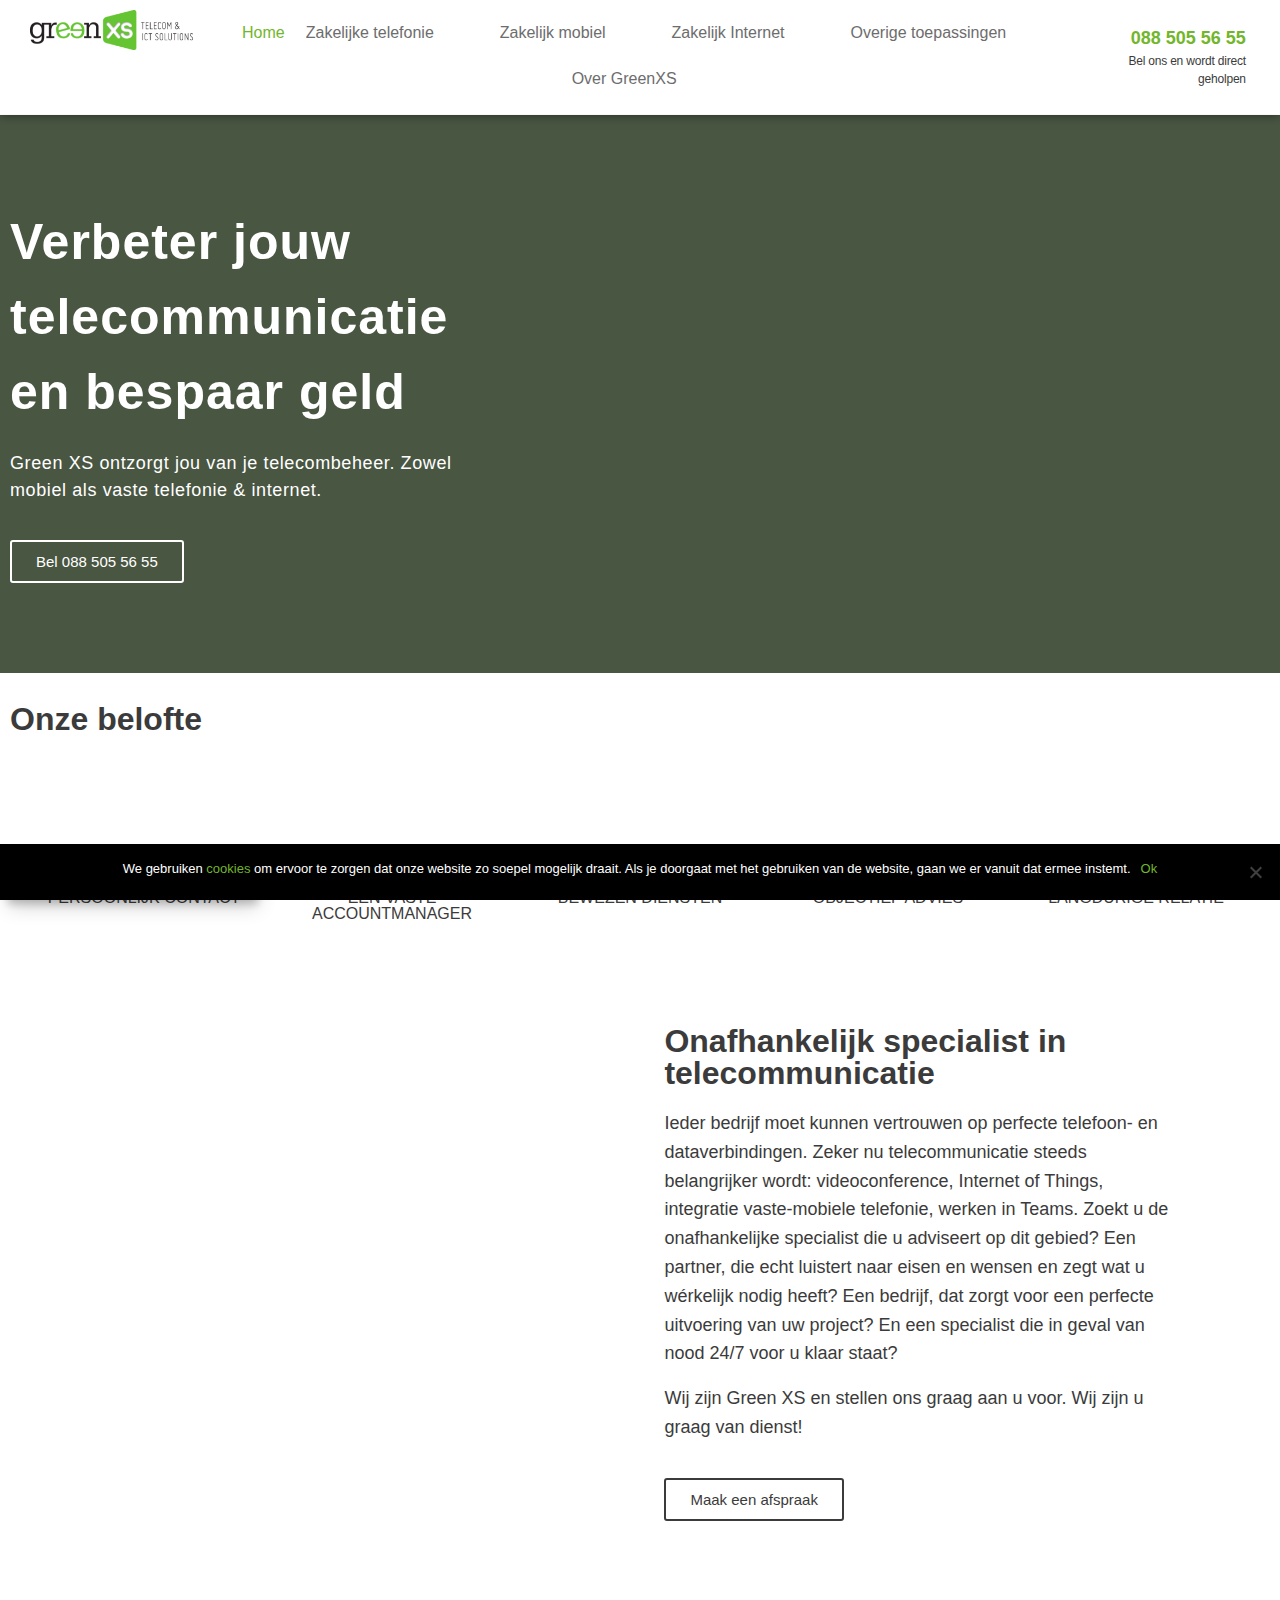
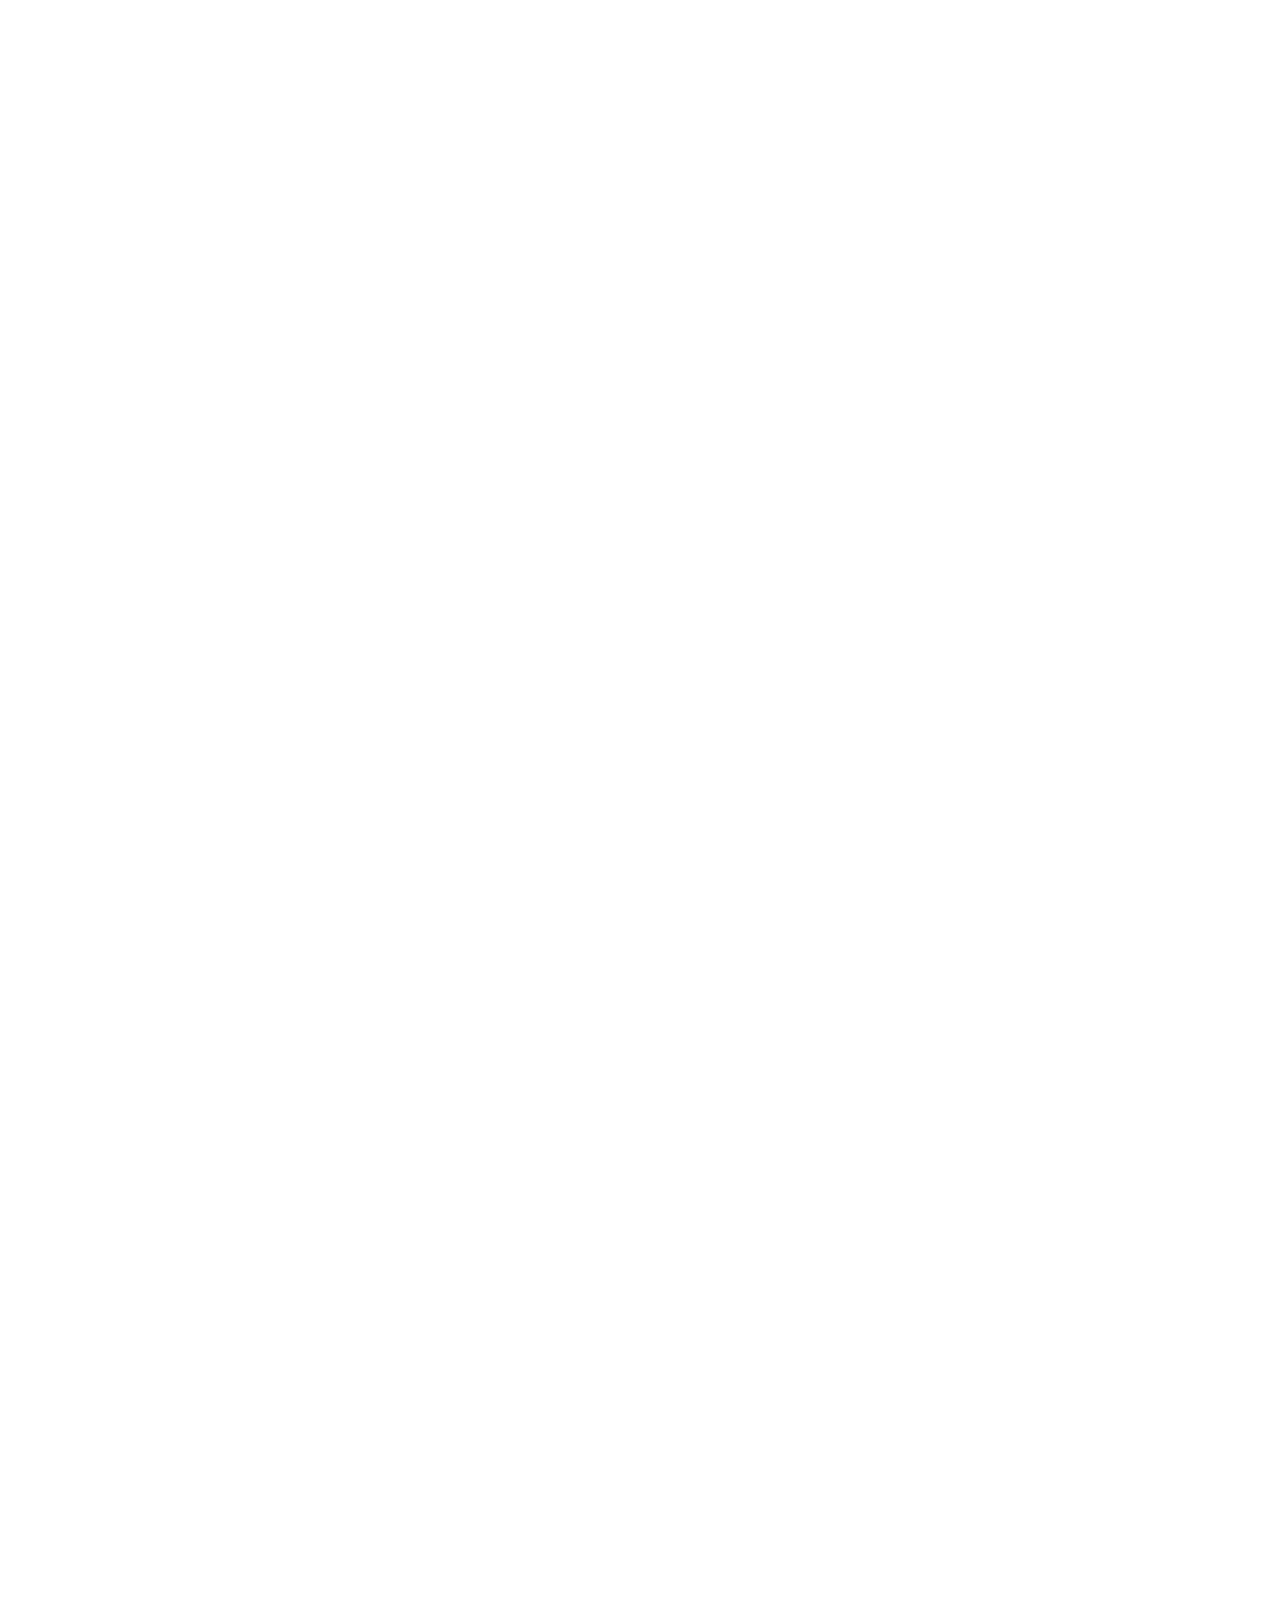
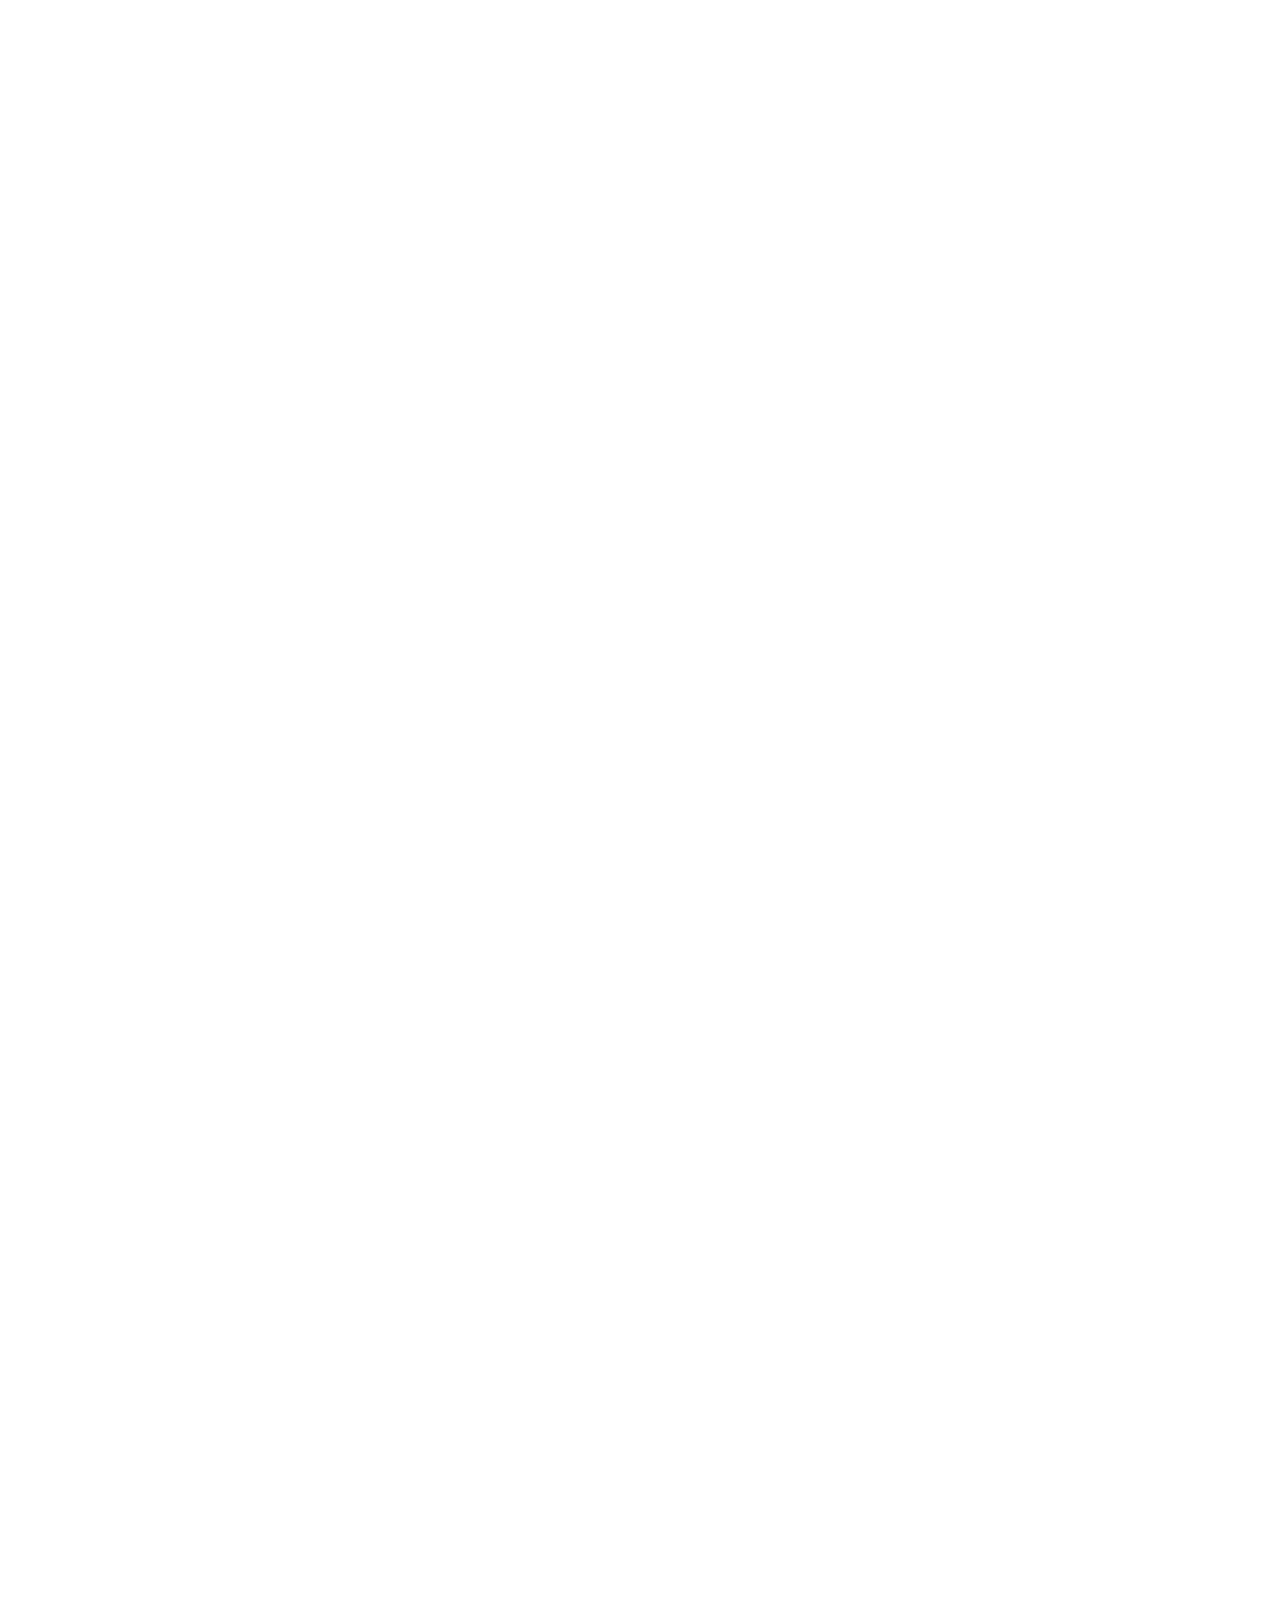
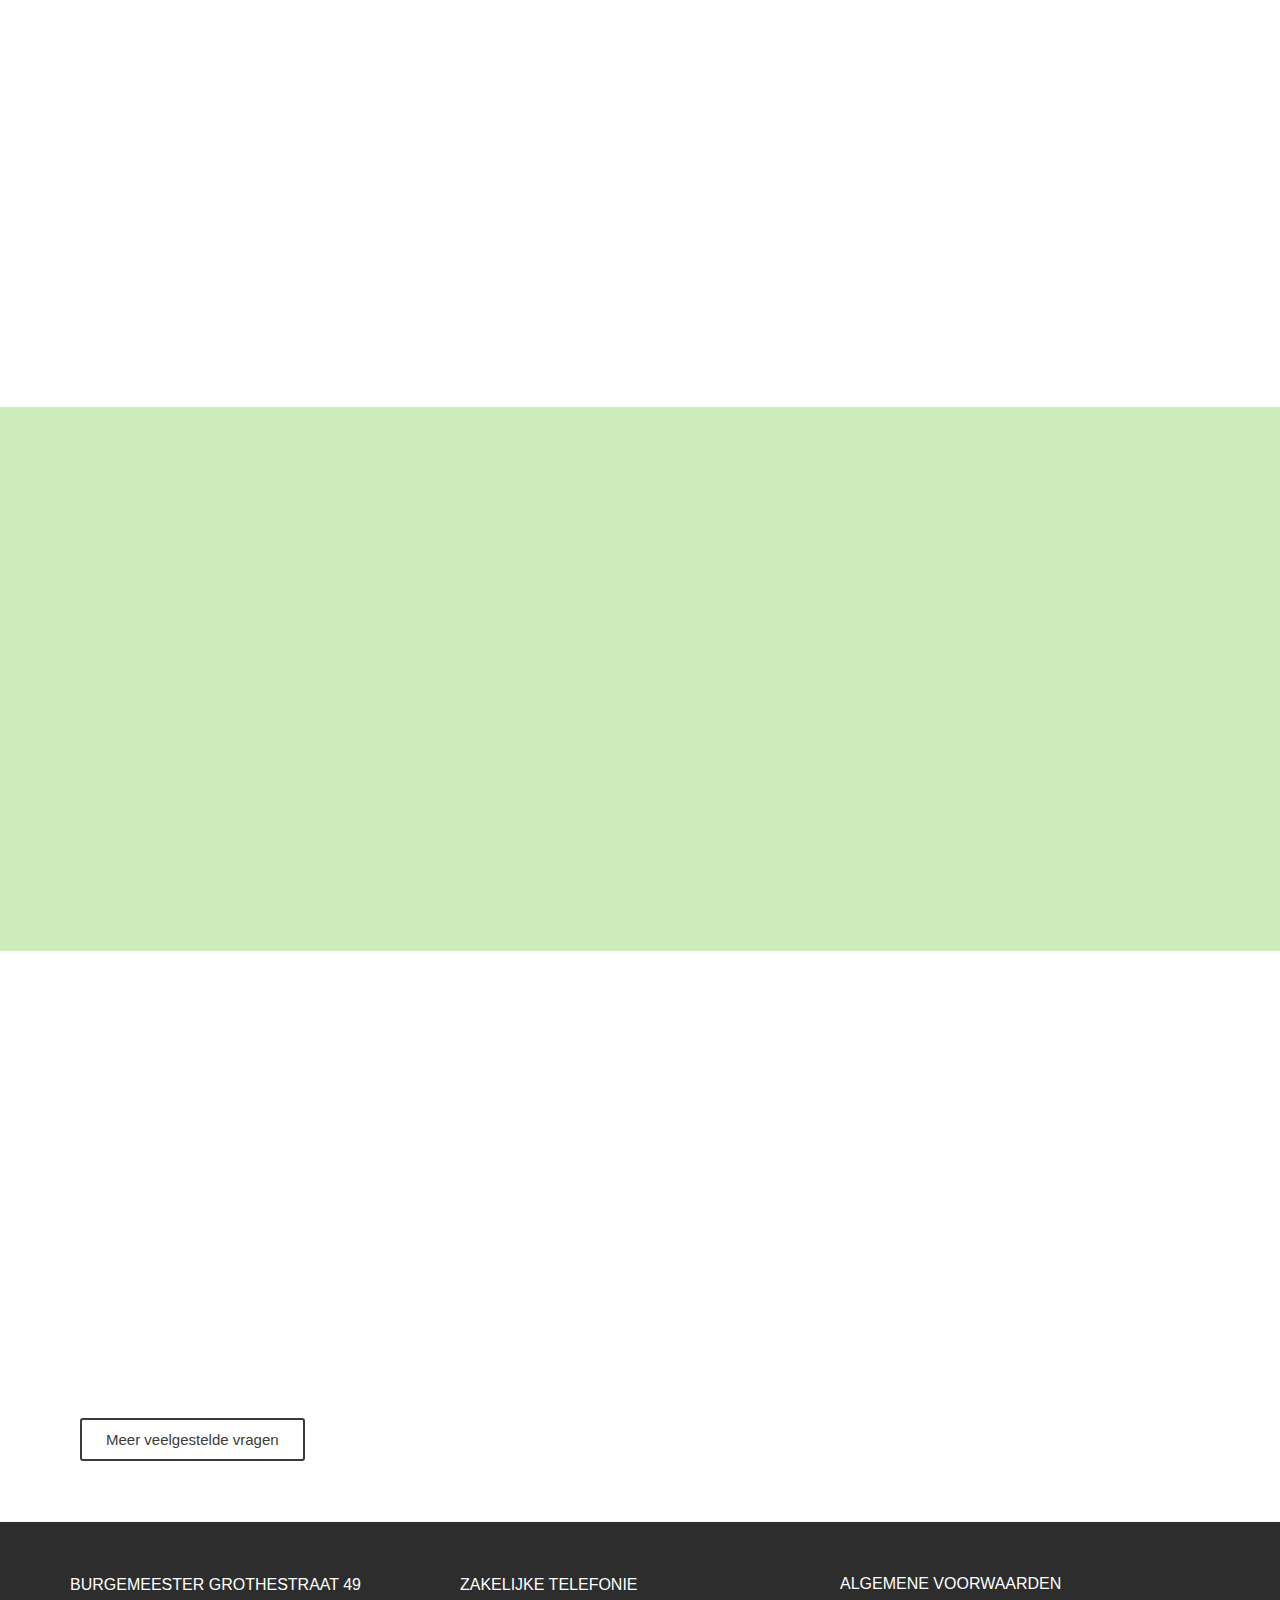
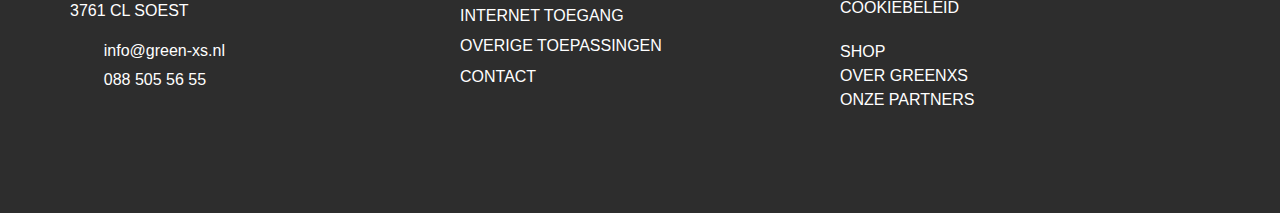
==== commit 150e1ae0: "added greenxs site" ====
--- a/index.html
+++ b/index.html
@@ -1,11606 +1,1625 @@
 <!DOCTYPE html>
-<!-- saved from url=(0046)https://www.sunweb.nl/wintersport/groepsreizen -->
-<html lang="nl"><head><meta http-equiv="Content-Type" content="text/html; charset=UTF-8">
-    
-
-
-<script type="text/javascript" id="www-widgetapi-script" src="./Groepsreizen_ Sunweb_files/www-widgetapi.js" async=""></script><script type="text/javascript" async="" src="./Groepsreizen_ Sunweb_files/iframe_api"></script><script type="text/javascript" async="" src="./Groepsreizen_ Sunweb_files/analytics.js"></script><script type="text/javascript" async="" src="./Groepsreizen_ Sunweb_files/hotjar-1169773.js"></script><script type="text/javascript" async="" src="./Groepsreizen_ Sunweb_files/f.txt"></script><script type="text/javascript" async="" src="./Groepsreizen_ Sunweb_files/js"></script><script type="text/javascript" src="./Groepsreizen_ Sunweb_files/b140e3bfba"></script><script src="./Groepsreizen_ Sunweb_files/nr-spa-1211.min.js"></script><script async="" src="./Groepsreizen_ Sunweb_files/gtm.js"></script><script> !function(e,t,n,r,o,i,u,c,a,l){a=n.getElementsByTagName("head")[0],(l=n.createElement("script")).async=1,l.src=t,a.appendChild(l),r=n.cookie;try{if(i=(" "+r).match(new RegExp("[; ]_tdbu=([^\\s;]*)")))for(u in o=decodeURI(i[1]).split("||"))(c=o[u].split("~~"))[1]&&(r.indexOf(c[0]+"=")>-1||(n.cookie=c[0]+"="+c[1]+";path=/;max-age=604800;domain=."+e,n.cookie="_1=1"))}catch(e){} }("sunweb.nl","https://app1.sunweb.nl/vet.js",document) </script><script async="" src="./Groepsreizen_ Sunweb_files/vet.js"></script>
-
-    
-
-
-<!-- Google Tag Manager -->
-    <script>
-        function googleTagManagerLoad(w, d, s, l, i) {
-            w[l] = w[l] || [];
-            w[l].push({ 'gtm.start': new Date().getTime(), event: 'gtm.js' });
-            var f = d.getElementsByTagName(s)[0], j = d.createElement(s), dl = l != 'dataLayer' ? '&l=' + l : '';
-            j.async = true;
-            j.src = '//www.googletagmanager.com/gtm.js?id=' + i + dl;
-            j.addEventListener('load', function() {
-                var _ge = document.createEvent( 'CustomEvent' );
-                _ge.initCustomEvent('gtm_loaded', true, false, null);
-                d.dispatchEvent(_ge);
-            });
-            f.parentNode.insertBefore(j, f);
+<!-- saved from url=(0024)https://www.green-xs.nl/ -->
+<html lang="nl" prefix="og: https://ogp.me/ns#" class="js webkit chrome chrome105 mac osx10_15 x32 svg no-retina landscape webkit chrome chrome105 mac osx10_15"><head><meta http-equiv="Content-Type" content="text/html; charset=UTF-8">	
+	<meta name="viewport" content="width=device-width, initial-scale=1">
+	
+<!-- Search Engine Optimization by Rank Math - https://s.rankmath.com/home -->
+<title>Home - Green-XS</title><link rel="preload" as="style" href="./Home - Green-XS_files/css"><link rel="stylesheet" href="./Home - Green-XS_files/css" media="all" onload="this.media=&#39;all&#39;"><noscript><link rel="stylesheet" href="https://fonts.googleapis.com/css?family=Khula%3A100%2C100italic%2C200%2C200italic%2C300%2C300italic%2C400%2C400italic%2C500%2C500italic%2C600%2C600italic%2C700%2C700italic%2C800%2C800italic%2C900%2C900italic%7COpen%20Sans%3A100%2C100italic%2C200%2C200italic%2C300%2C300italic%2C400%2C400italic%2C500%2C500italic%2C600%2C600italic%2C700%2C700italic%2C800%2C800italic%2C900%2C900italic&#038;display=swap" /></noscript>
+<meta name="robots" content="index, follow, max-snippet:-1, max-video-preview:-1, max-image-preview:large">
+<link rel="canonical" href="https://www.green-xs.nl/">
+<meta property="og:locale" content="nl_NL">
+<meta property="og:type" content="website">
+<meta property="og:title" content="Home - Green-XS">
+<meta property="og:description" content="Verbeter jouw telecommunicatie en bespaar geld Green XS ontzorgt jou van je telecombeheer. Zowelmobiel als vaste telefonie &amp; internet.  Bel 088 505 56 55 Onze belofte Persoonlijk contact: Geen geautomatiseerde systemen maar contact met mensen. Altijd een vaste accountmanager, groot of klein. Wij zijn de collega op afstand! Persoonlijk contact Een vaste accountmanager: Groot of […]">
+<meta property="og:url" content="https://www.green-xs.nl/">
+<meta property="og:site_name" content="Green-XS">
+<meta property="og:updated_time" content="2021-12-23T04:51:22+01:00">
+<meta property="article:published_time" content="2021-05-06T06:54:21+02:00">
+<meta property="article:modified_time" content="2021-12-23T04:51:22+01:00">
+<meta name="twitter:card" content="summary_large_image">
+<meta name="twitter:title" content="Home - Green-XS">
+<meta name="twitter:description" content="Verbeter jouw telecommunicatie en bespaar geld Green XS ontzorgt jou van je telecombeheer. Zowelmobiel als vaste telefonie &amp; internet.  Bel 088 505 56 55 Onze belofte Persoonlijk contact: Geen geautomatiseerde systemen maar contact met mensen. Altijd een vaste accountmanager, groot of klein. Wij zijn de collega op afstand! Persoonlijk contact Een vaste accountmanager: Groot of […]">
+<meta name="twitter:label1" content="Written by">
+<meta name="twitter:data1" content="Martijn van Dijk">
+<meta name="twitter:label2" content="Time to read">
+<meta name="twitter:data2" content="5 minutes">
+<script async="" src="./Home - Green-XS_files/ping.js"></script><script type="text/javascript" async="" src="./Home - Green-XS_files/f.txt"></script><script type="text/javascript" async="" src="./Home - Green-XS_files/hotjar-1685124.js"></script><script type="text/javascript" async="" src="./Home - Green-XS_files/insight.min.js"></script><script type="text/javascript" async="" src="./Home - Green-XS_files/analytics.js"></script><script type="text/javascript" async="" src="./Home - Green-XS_files/analytics.js"></script><script type="text/javascript" async="" src="./Home - Green-XS_files/js"></script><script type="text/javascript" async="" src="./Home - Green-XS_files/recaptcha__en.js" crossorigin="anonymous" integrity="sha384-D/rB7WENRzGyAojuWfIN+BHvjhks8WnErJj5g1iV5UTOPmgZ8WhU1X2xHqglshn6"></script><script async="" src="./Home - Green-XS_files/gtm.js"></script><script type="application/ld+json" class="rank-math-schema">{"@context":"https://schema.org","@graph":[{"@type":"Organization","@id":"https://www.green-xs.nl/#organization","name":"Green XS","url":"https://www.green-xs.nl","logo":{"@type":"ImageObject","@id":"https://www.green-xs.nl/#logo","url":"https://www.green-xs.nl/wp-content/uploads/2019/09/logo-favicon.png","contentUrl":"https://www.green-xs.nl/wp-content/uploads/2019/09/logo-favicon.png","caption":"Green XS","inLanguage":"nl","width":"512","height":"512"}},{"@type":"WebSite","@id":"https://www.green-xs.nl/#website","url":"https://www.green-xs.nl","name":"Green XS","publisher":{"@id":"https://www.green-xs.nl/#organization"},"inLanguage":"nl","potentialAction":{"@type":"SearchAction","target":"https://www.green-xs.nl/?s={search_term_string}","query-input":"required name=search_term_string"}},{"@type":"ImageObject","@id":"https://www.green-xs.nl/wp-content/uploads/2021/12/Martijn-belt-met-jeroenvanginkel-300x169.jpg","url":"https://www.green-xs.nl/wp-content/uploads/2021/12/Martijn-belt-met-jeroenvanginkel-300x169.jpg","width":"200","height":"200","inLanguage":"nl"},{"@type":"WebPage","@id":"https://www.green-xs.nl/#webpage","url":"https://www.green-xs.nl/","name":"Home - Green-XS","datePublished":"2021-05-06T06:54:21+02:00","dateModified":"2021-12-23T04:51:22+01:00","about":{"@id":"https://www.green-xs.nl/#organization"},"isPartOf":{"@id":"https://www.green-xs.nl/#website"},"primaryImageOfPage":{"@id":"https://www.green-xs.nl/wp-content/uploads/2021/12/Martijn-belt-met-jeroenvanginkel-300x169.jpg"},"inLanguage":"nl"},{"@type":"Person","@id":"https://www.green-xs.nl/author/martijngreen-xs-nl/","name":"Martijn van Dijk","url":"https://www.green-xs.nl/author/martijngreen-xs-nl/","image":{"@type":"ImageObject","@id":"https://secure.gravatar.com/avatar/579cac901f44db1dc4d0b63a91f17c00?s=96&amp;d=mm&amp;r=g","url":"https://secure.gravatar.com/avatar/579cac901f44db1dc4d0b63a91f17c00?s=96&amp;d=mm&amp;r=g","caption":"Martijn van Dijk","inLanguage":"nl"},"worksFor":{"@id":"https://www.green-xs.nl/#organization"}},{"@type":"Article","headline":"Home - Green-XS","datePublished":"2021-05-06T06:54:21+02:00","dateModified":"2021-12-23T04:51:22+01:00","author":{"@id":"https://www.green-xs.nl/author/martijngreen-xs-nl/"},"publisher":{"@id":"https://www.green-xs.nl/#organization"},"description":"Green XS ontzorgt jou van je telecombeheer. Zowelmobiel als vaste telefonie &amp; internet.\u00a0","name":"Home - Green-XS","@id":"https://www.green-xs.nl/#richSnippet","isPartOf":{"@id":"https://www.green-xs.nl/#webpage"},"image":{"@id":"https://www.green-xs.nl/wp-content/uploads/2021/12/Martijn-belt-met-jeroenvanginkel-300x169.jpg"},"inLanguage":"nl","mainEntityOfPage":{"@id":"https://www.green-xs.nl/#webpage"}}]}</script>
+<!-- /Rank Math WordPress SEO plugin -->
+
+<link href="https://fonts.gstatic.com/" crossorigin="" rel="preconnect">
+<link rel="alternate" type="application/rss+xml" title="Green-XS » Feed" href="https://www.green-xs.nl/feed/">
+<link rel="alternate" type="application/rss+xml" title="Green-XS » Reactiesfeed" href="https://www.green-xs.nl/comments/feed/">
+<style type="text/css">
+img.wp-smiley,
+img.emoji {
+	display: inline !important;
+	border: none !important;
+	box-shadow: none !important;
+	height: 1em !important;
+	width: 1em !important;
+	margin: 0 0.07em !important;
+	vertical-align: -0.1em !important;
+	background: none !important;
+	padding: 0 !important;
+}
+</style>
+	<link data-minify="1" rel="stylesheet" id="formidable-css" href="./Home - Green-XS_files/formidableforms.css" type="text/css" media="all">
+<link rel="stylesheet" id="wp-block-library-css" href="./Home - Green-XS_files/style.min.css" type="text/css" media="all">
+<style id="wp-block-library-theme-inline-css" type="text/css">
+.wp-block-audio figcaption{color:#555;font-size:13px;text-align:center}.is-dark-theme .wp-block-audio figcaption{color:hsla(0,0%,100%,.65)}.wp-block-code{border:1px solid #ccc;border-radius:4px;font-family:Menlo,Consolas,monaco,monospace;padding:.8em 1em}.wp-block-embed figcaption{color:#555;font-size:13px;text-align:center}.is-dark-theme .wp-block-embed figcaption{color:hsla(0,0%,100%,.65)}.blocks-gallery-caption{color:#555;font-size:13px;text-align:center}.is-dark-theme .blocks-gallery-caption{color:hsla(0,0%,100%,.65)}.wp-block-image figcaption{color:#555;font-size:13px;text-align:center}.is-dark-theme .wp-block-image figcaption{color:hsla(0,0%,100%,.65)}.wp-block-pullquote{border-top:4px solid;border-bottom:4px solid;margin-bottom:1.75em;color:currentColor}.wp-block-pullquote__citation,.wp-block-pullquote cite,.wp-block-pullquote footer{color:currentColor;text-transform:uppercase;font-size:.8125em;font-style:normal}.wp-block-quote{border-left:.25em solid;margin:0 0 1.75em;padding-left:1em}.wp-block-quote cite,.wp-block-quote footer{color:currentColor;font-size:.8125em;position:relative;font-style:normal}.wp-block-quote.has-text-align-right{border-left:none;border-right:.25em solid;padding-left:0;padding-right:1em}.wp-block-quote.has-text-align-center{border:none;padding-left:0}.wp-block-quote.is-large,.wp-block-quote.is-style-large,.wp-block-quote.is-style-plain{border:none}.wp-block-search .wp-block-search__label{font-weight:700}:where(.wp-block-group.has-background){padding:1.25em 2.375em}.wp-block-separator.has-css-opacity{opacity:.4}.wp-block-separator{border:none;border-bottom:2px solid;margin-left:auto;margin-right:auto}.wp-block-separator.has-alpha-channel-opacity{opacity:1}.wp-block-separator:not(.is-style-wide):not(.is-style-dots){width:100px}.wp-block-separator.has-background:not(.is-style-dots){border-bottom:none;height:1px}.wp-block-separator.has-background:not(.is-style-wide):not(.is-style-dots){height:2px}.wp-block-table thead{border-bottom:3px solid}.wp-block-table tfoot{border-top:3px solid}.wp-block-table td,.wp-block-table th{padding:.5em;border:1px solid;word-break:normal}.wp-block-table figcaption{color:#555;font-size:13px;text-align:center}.is-dark-theme .wp-block-table figcaption{color:hsla(0,0%,100%,.65)}.wp-block-video figcaption{color:#555;font-size:13px;text-align:center}.is-dark-theme .wp-block-video figcaption{color:hsla(0,0%,100%,.65)}.wp-block-template-part.has-background{padding:1.25em 2.375em;margin-top:0;margin-bottom:0}
+</style>
+<style id="global-styles-inline-css" type="text/css">
+body{--wp--preset--color--black: #000000;--wp--preset--color--cyan-bluish-gray: #abb8c3;--wp--preset--color--white: #ffffff;--wp--preset--color--pale-pink: #f78da7;--wp--preset--color--vivid-red: #cf2e2e;--wp--preset--color--luminous-vivid-orange: #ff6900;--wp--preset--color--luminous-vivid-amber: #fcb900;--wp--preset--color--light-green-cyan: #7bdcb5;--wp--preset--color--vivid-green-cyan: #00d084;--wp--preset--color--pale-cyan-blue: #8ed1fc;--wp--preset--color--vivid-cyan-blue: #0693e3;--wp--preset--color--vivid-purple: #9b51e0;--wp--preset--gradient--vivid-cyan-blue-to-vivid-purple: linear-gradient(135deg,rgba(6,147,227,1) 0%,rgb(155,81,224) 100%);--wp--preset--gradient--light-green-cyan-to-vivid-green-cyan: linear-gradient(135deg,rgb(122,220,180) 0%,rgb(0,208,130) 100%);--wp--preset--gradient--luminous-vivid-amber-to-luminous-vivid-orange: linear-gradient(135deg,rgba(252,185,0,1) 0%,rgba(255,105,0,1) 100%);--wp--preset--gradient--luminous-vivid-orange-to-vivid-red: linear-gradient(135deg,rgba(255,105,0,1) 0%,rgb(207,46,46) 100%);--wp--preset--gradient--very-light-gray-to-cyan-bluish-gray: linear-gradient(135deg,rgb(238,238,238) 0%,rgb(169,184,195) 100%);--wp--preset--gradient--cool-to-warm-spectrum: linear-gradient(135deg,rgb(74,234,220) 0%,rgb(151,120,209) 20%,rgb(207,42,186) 40%,rgb(238,44,130) 60%,rgb(251,105,98) 80%,rgb(254,248,76) 100%);--wp--preset--gradient--blush-light-purple: linear-gradient(135deg,rgb(255,206,236) 0%,rgb(152,150,240) 100%);--wp--preset--gradient--blush-bordeaux: linear-gradient(135deg,rgb(254,205,165) 0%,rgb(254,45,45) 50%,rgb(107,0,62) 100%);--wp--preset--gradient--luminous-dusk: linear-gradient(135deg,rgb(255,203,112) 0%,rgb(199,81,192) 50%,rgb(65,88,208) 100%);--wp--preset--gradient--pale-ocean: linear-gradient(135deg,rgb(255,245,203) 0%,rgb(182,227,212) 50%,rgb(51,167,181) 100%);--wp--preset--gradient--electric-grass: linear-gradient(135deg,rgb(202,248,128) 0%,rgb(113,206,126) 100%);--wp--preset--gradient--midnight: linear-gradient(135deg,rgb(2,3,129) 0%,rgb(40,116,252) 100%);--wp--preset--duotone--dark-grayscale: url('#wp-duotone-dark-grayscale');--wp--preset--duotone--grayscale: url('#wp-duotone-grayscale');--wp--preset--duotone--purple-yellow: url('#wp-duotone-purple-yellow');--wp--preset--duotone--blue-red: url('#wp-duotone-blue-red');--wp--preset--duotone--midnight: url('#wp-duotone-midnight');--wp--preset--duotone--magenta-yellow: url('#wp-duotone-magenta-yellow');--wp--preset--duotone--purple-green: url('#wp-duotone-purple-green');--wp--preset--duotone--blue-orange: url('#wp-duotone-blue-orange');--wp--preset--font-size--small: 13px;--wp--preset--font-size--medium: 20px;--wp--preset--font-size--large: 36px;--wp--preset--font-size--x-large: 42px;}.has-black-color{color: var(--wp--preset--color--black) !important;}.has-cyan-bluish-gray-color{color: var(--wp--preset--color--cyan-bluish-gray) !important;}.has-white-color{color: var(--wp--preset--color--white) !important;}.has-pale-pink-color{color: var(--wp--preset--color--pale-pink) !important;}.has-vivid-red-color{color: var(--wp--preset--color--vivid-red) !important;}.has-luminous-vivid-orange-color{color: var(--wp--preset--color--luminous-vivid-orange) !important;}.has-luminous-vivid-amber-color{color: var(--wp--preset--color--luminous-vivid-amber) !important;}.has-light-green-cyan-color{color: var(--wp--preset--color--light-green-cyan) !important;}.has-vivid-green-cyan-color{color: var(--wp--preset--color--vivid-green-cyan) !important;}.has-pale-cyan-blue-color{color: var(--wp--preset--color--pale-cyan-blue) !important;}.has-vivid-cyan-blue-color{color: var(--wp--preset--color--vivid-cyan-blue) !important;}.has-vivid-purple-color{color: var(--wp--preset--color--vivid-purple) !important;}.has-black-background-color{background-color: var(--wp--preset--color--black) !important;}.has-cyan-bluish-gray-background-color{background-color: var(--wp--preset--color--cyan-bluish-gray) !important;}.has-white-background-color{background-color: var(--wp--preset--color--white) !important;}.has-pale-pink-background-color{background-color: var(--wp--preset--color--pale-pink) !important;}.has-vivid-red-background-color{background-color: var(--wp--preset--color--vivid-red) !important;}.has-luminous-vivid-orange-background-color{background-color: var(--wp--preset--color--luminous-vivid-orange) !important;}.has-luminous-vivid-amber-background-color{background-color: var(--wp--preset--color--luminous-vivid-amber) !important;}.has-light-green-cyan-background-color{background-color: var(--wp--preset--color--light-green-cyan) !important;}.has-vivid-green-cyan-background-color{background-color: var(--wp--preset--color--vivid-green-cyan) !important;}.has-pale-cyan-blue-background-color{background-color: var(--wp--preset--color--pale-cyan-blue) !important;}.has-vivid-cyan-blue-background-color{background-color: var(--wp--preset--color--vivid-cyan-blue) !important;}.has-vivid-purple-background-color{background-color: var(--wp--preset--color--vivid-purple) !important;}.has-black-border-color{border-color: var(--wp--preset--color--black) !important;}.has-cyan-bluish-gray-border-color{border-color: var(--wp--preset--color--cyan-bluish-gray) !important;}.has-white-border-color{border-color: var(--wp--preset--color--white) !important;}.has-pale-pink-border-color{border-color: var(--wp--preset--color--pale-pink) !important;}.has-vivid-red-border-color{border-color: var(--wp--preset--color--vivid-red) !important;}.has-luminous-vivid-orange-border-color{border-color: var(--wp--preset--color--luminous-vivid-orange) !important;}.has-luminous-vivid-amber-border-color{border-color: var(--wp--preset--color--luminous-vivid-amber) !important;}.has-light-green-cyan-border-color{border-color: var(--wp--preset--color--light-green-cyan) !important;}.has-vivid-green-cyan-border-color{border-color: var(--wp--preset--color--vivid-green-cyan) !important;}.has-pale-cyan-blue-border-color{border-color: var(--wp--preset--color--pale-cyan-blue) !important;}.has-vivid-cyan-blue-border-color{border-color: var(--wp--preset--color--vivid-cyan-blue) !important;}.has-vivid-purple-border-color{border-color: var(--wp--preset--color--vivid-purple) !important;}.has-vivid-cyan-blue-to-vivid-purple-gradient-background{background: var(--wp--preset--gradient--vivid-cyan-blue-to-vivid-purple) !important;}.has-light-green-cyan-to-vivid-green-cyan-gradient-background{background: var(--wp--preset--gradient--light-green-cyan-to-vivid-green-cyan) !important;}.has-luminous-vivid-amber-to-luminous-vivid-orange-gradient-background{background: var(--wp--preset--gradient--luminous-vivid-amber-to-luminous-vivid-orange) !important;}.has-luminous-vivid-orange-to-vivid-red-gradient-background{background: var(--wp--preset--gradient--luminous-vivid-orange-to-vivid-red) !important;}.has-very-light-gray-to-cyan-bluish-gray-gradient-background{background: var(--wp--preset--gradient--very-light-gray-to-cyan-bluish-gray) !important;}.has-cool-to-warm-spectrum-gradient-background{background: var(--wp--preset--gradient--cool-to-warm-spectrum) !important;}.has-blush-light-purple-gradient-background{background: var(--wp--preset--gradient--blush-light-purple) !important;}.has-blush-bordeaux-gradient-background{background: var(--wp--preset--gradient--blush-bordeaux) !important;}.has-luminous-dusk-gradient-background{background: var(--wp--preset--gradient--luminous-dusk) !important;}.has-pale-ocean-gradient-background{background: var(--wp--preset--gradient--pale-ocean) !important;}.has-electric-grass-gradient-background{background: var(--wp--preset--gradient--electric-grass) !important;}.has-midnight-gradient-background{background: var(--wp--preset--gradient--midnight) !important;}.has-small-font-size{font-size: var(--wp--preset--font-size--small) !important;}.has-medium-font-size{font-size: var(--wp--preset--font-size--medium) !important;}.has-large-font-size{font-size: var(--wp--preset--font-size--large) !important;}.has-x-large-font-size{font-size: var(--wp--preset--font-size--x-large) !important;}
+</style>
+<link data-minify="1" rel="stylesheet" id="nb-greenxs-postal-check-css-css" href="./Home - Green-XS_files/style.css" type="text/css" media="all">
+<link data-minify="1" rel="stylesheet" id="jupiterx-css" href="./Home - Green-XS_files/b00563c.css" type="text/css" media="all">
+<link data-minify="1" rel="stylesheet" id="jupiterx-elements-dynamic-styles-css" href="./Home - Green-XS_files/d01d4c6.css" type="text/css" media="all">
+<link rel="stylesheet" id="elementor-frontend-legacy-css" href="./Home - Green-XS_files/frontend-legacy.min.css" type="text/css" media="all">
+<link rel="stylesheet" id="elementor-frontend-css" href="./Home - Green-XS_files/frontend.min.css" type="text/css" media="all">
+<link rel="stylesheet" id="eael-general-css" href="./Home - Green-XS_files/general.min.css" type="text/css" media="all">
+<link data-minify="1" rel="stylesheet" id="eael-1798-css" href="./Home - Green-XS_files/eael-1798.css" type="text/css" media="all">
+<link data-minify="1" rel="stylesheet" id="jet-elements-css" href="./Home - Green-XS_files/jet-elements.css" type="text/css" media="all">
+<link data-minify="1" rel="stylesheet" id="jet-elements-skin-css" href="./Home - Green-XS_files/jet-elements-skin.css" type="text/css" media="all">
+<link data-minify="1" rel="stylesheet" id="elementor-icons-css" href="./Home - Green-XS_files/elementor-icons.min.css" type="text/css" media="all">
+<style id="elementor-icons-inline-css" type="text/css">
+
+		.elementor-add-new-section .elementor-add-templately-promo-button{
+            background-color: #5d4fff;
+            background-image: url(https://www.green-xs.nl/wp-content/plugins/essential-addons-for-elementor-lite/assets/admin/images/templately/logo-icon.svg);
+            background-repeat: no-repeat;
+            background-position: center center;
+            margin-left: 5px;
+            position: relative;
+            bottom: 5px;
         }
 
-        window.addEventListener("load", function load() {
-            removeEventListener("load", load, false);
-            googleTagManagerLoad(window, document, 'script', 'dataLayer', 'GTM-THS4HQP');
-        }, false);
-    </script>
-<!-- End Google Tag Manager -->
-
-    
-
-<meta name="robots" content="index, follow">
-
-
-<meta http-equiv="x-ua-compatible" content="ie=edge">
-<title>Groepsreizen met meer dan 20 personen - De ideale wintersport voor jullie groep | Sunweb</title>
-<meta name="description" content="Op zoek naar een skivakantie met een grotere groep? Wij helpen je graag een vakantie op maat te vinden én te organiseren. Vraag vrijblijvend een offerte aan! ❄ Reizen op maat ❄ Persoonlijk advies ❄ Grootste groepsaanbod">
-<meta name="viewport" content="user-scalable=no,initial-scale = 1.0,maximum-scale = 1.0">
-<meta http-equiv="Accept-CH" content="DPR,Width,Viewport-Width">
-
-      <link rel="canonical" href="https://www.sunweb.nl/wintersport/groepsreizen">
-
-<script type="application/ld+json">
-    {
-        "@context":"https://schema.org",
-        "@type":"Organization",
-        "name":"Sunweb",
-        "url":"https://www.sunweb.nl",
-        "logo":"https://www.sunweb.nl/-/media/sundio/sunwebsplashpage/logo/sunweb-main-logo.ashx"
-    }
+		.elementor-add-new-section .elementor-add-templately-promo-button{
+            background-color: #5d4fff;
+            background-image: url(https://www.green-xs.nl/wp-content/plugins/essential-addons-for-elementor-lite/assets/admin/images/templately/logo-icon.svg);
+            background-repeat: no-repeat;
+            background-position: center center;
+            margin-left: 5px;
+            position: relative;
+            bottom: 5px;
+        }
+</style>
+<link data-minify="1" rel="stylesheet" id="font-awesome-css" href="./Home - Green-XS_files/font-awesome.min.css" type="text/css" media="screen">
+<link rel="stylesheet" id="jupiterx-core-raven-frontend-css" href="./Home - Green-XS_files/frontend.min(1).css" type="text/css" media="all">
+<link rel="stylesheet" id="elementor-post-655-css" href="./Home - Green-XS_files/post-655.css" type="text/css" media="all">
+<link rel="stylesheet" id="elementor-pro-css" href="./Home - Green-XS_files/frontend.min(2).css" type="text/css" media="all">
+<link data-minify="1" rel="stylesheet" id="font-awesome-5-all-css" href="./Home - Green-XS_files/all.min.css" type="text/css" media="all">
+<link rel="stylesheet" id="font-awesome-4-shim-css" href="./Home - Green-XS_files/v4-shims.min.css" type="text/css" media="all">
+<link rel="stylesheet" id="flatpickr-css" href="./Home - Green-XS_files/flatpickr.min.css" type="text/css" media="all">
+<link rel="stylesheet" id="elementor-global-css" href="./Home - Green-XS_files/global.css" type="text/css" media="all">
+<link rel="stylesheet" id="elementor-post-1798-css" href="./Home - Green-XS_files/post-1798.css" type="text/css" media="all">
+<link rel="stylesheet" id="elementor-post-1797-css" href="./Home - Green-XS_files/post-1797.css" type="text/css" media="all">
+<link rel="stylesheet" id="elementor-post-1823-css" href="./Home - Green-XS_files/post-1823.css" type="text/css" media="all">
+<link rel="stylesheet" id="elementor-post-842-css" href="./Home - Green-XS_files/post-842.css" type="text/css" media="all">
+<link rel="stylesheet" id="cookie-notice-front-css" href="./Home - Green-XS_files/front.min.css" type="text/css" media="all">
+<link data-minify="1" rel="stylesheet" id="ecs-styles-css" href="./Home - Green-XS_files/ecs-style.css" type="text/css" media="all">
+<link rel="stylesheet" id="elementor-post-1320-css" href="./Home - Green-XS_files/post-1320.css" type="text/css" media="all">
+<link rel="stylesheet" id="elementor-post-2809-css" href="./Home - Green-XS_files/post-2809.css" type="text/css" media="all">
+
+<link rel="stylesheet" id="elementor-icons-shared-0-css" href="./Home - Green-XS_files/fontawesome.min.css" type="text/css" media="all">
+<link data-minify="1" rel="stylesheet" id="elementor-icons-fa-solid-css" href="./Home - Green-XS_files/solid.min.css" type="text/css" media="all">
+<link data-minify="1" rel="stylesheet" id="elementor-icons-fa-regular-css" href="./Home - Green-XS_files/regular.min.css" type="text/css" media="all">
+<script type="text/javascript" src="./Home - Green-XS_files/jquery.min.js" id="jquery-core-js"></script>
+<script type="text/javascript" src="./Home - Green-XS_files/jquery-migrate.min.js" id="jquery-migrate-js"></script>
+<script type="text/javascript" src="./Home - Green-XS_files/rbtools.min.js" async="" id="tp-tools-js"></script>
+<script type="text/javascript" src="./Home - Green-XS_files/rs6.min.js" async="" id="revmin-js"></script>
+<script type="text/javascript" src="./Home - Green-XS_files/utils.min.js" id="jupiterx-utils-js"></script>
+<script type="text/javascript" src="./Home - Green-XS_files/v4-shims.min.js" id="font-awesome-4-shim-js"></script>
+<script type="text/javascript" id="cookie-notice-front-js-extra">
+/* <![CDATA[ */
+var cnArgs = {"ajaxUrl":"https:\/\/www.green-xs.nl\/wp-admin\/admin-ajax.php","nonce":"907d05179a","hideEffect":"fade","position":"bottom","onScroll":"0","onScrollOffset":"100","onClick":"0","cookieName":"cookie_notice_accepted","cookieTime":"2592000","cookieTimeRejected":"2592000","globalCookie":"0","redirection":"0","cache":"1","refuse":"0","revokeCookies":"0","revokeCookiesOpt":"automatic","secure":"1"};
+/* ]]> */
 </script>
-
-<script type="application/ld+json">
-    {
-    "@context":"https://schema.org",
-    "@type":"WebSite",
-    "name":"Groepsreizen met meer dan 20 personen - De ideale wintersport voor jullie groep | Sunweb",
-    "url":"https://www.sunweb.nl/wintersport/groepsreizen"
-    }
-</script><link rel="" alternate""="" hreflang="" nl-nl""="" href="https://www.sunweb.nl/wintersport/groepsreizen" https:="" www.sunweb.nl="" wintersport="" groepsreizen""="">
- <link rel="" alternate""="" hreflang="" fr-fr""="" href="https://www.sunweb.nl/wintersport/groepsreizen" https:="" www.sunweb.fr="" ski="" groupe""="">
- <link rel="" alternate""="" hreflang="" nl-be""="" href="https://www.sunweb.nl/wintersport/groepsreizen" https:="" www.sunweb.be="" nl="" skivakantie="" groepsreizen""="">
- <link rel="" alternate""="" hreflang="" fr-be""="" href="https://www.sunweb.nl/wintersport/groepsreizen" https:="" www.sunweb.be="" fr="" ski="" vacances-au-ski-en-groupe""="">
- <link rel="" alternate""="" hreflang="" sv-se""="" href="https://www.sunweb.nl/wintersport/groepsreizen" https:="" www.sunweb.se="" skidresor="" resesallskap="" grupper""="">
- <link rel="" alternate""="" hreflang="" da-dk""="" href="https://www.sunweb.nl/wintersport/groepsreizen" https:="" www.sunweb.dk="" grupperejser""="">
-
-
-
-
-
-
-
-
-
-
-    <link rel="shortcut icon" type="image/x-icon" href="https://www.sunweb.nl/DesignSystem/WebAssets/Sunweb/img/favicon.ico">
-    <link rel="apple-touch-icon" sizes="180x180" href="https://www.sunweb.nl/DesignSystem/WebAssets/Sunweb/img/apple-touch-icon.png">
-    <link rel="icon" type="image/png" sizes="32x32" href="https://www.sunweb.nl/DesignSystem/WebAssets/Sunweb/img/favicon-32x32.png">
-    <link rel="icon" type="image/png" sizes="16x16" href="https://www.sunweb.nl/DesignSystem/WebAssets/Sunweb/img/favicon-16x16.png">
-    <link rel="manifest" href="https://www.sunweb.nl/DesignSystem/WebAssets/Sunweb/img/site.webmanifest">
-    <meta name="theme-color" content="#ffffff">
-
-    <!-- Preload section !-->
-        <link rel="preload" type="text/css" href="./Groepsreizen_ Sunweb_files/26.8f78aa2ef632ba05362d.css" as="style">
-        <link rel="preload" type="text/css" href="./Groepsreizen_ Sunweb_files/shared_b9f6e35e.dfeb526b7b0f13ac5bf9.css" as="style">
-
-        <link rel="preload" type="font/woff2" href="https://www.sunweb.nl/DesignSystem/WebAssets/sunweb/bundles-prod/fonts/branding--bold.148e9471a6b051b6c24c561fb7483975.woff2" as="font" crossorigin="anonymous">
-        <link rel="preload" type="font/woff2" href="https://www.sunweb.nl/DesignSystem/WebAssets/sunweb/bundles-prod/fonts/branding--medium.4167fe7955ca9ab02e864312a485f36f.woff2" as="font" crossorigin="anonymous">
-        <link rel="preload" type="font/woff2" href="https://www.sunweb.nl/DesignSystem/WebAssets/sunweb/bundles-prod/fonts/branding--semibold.24671033cbffff8282a766b0b505cf4e.woff2" as="font" crossorigin="anonymous">
-        <link rel="preload" type="font/woff2" href="https://www.sunweb.nl/DesignSystem/WebAssets/sunweb/bundles-prod/fonts/m-icons.45d622444471a7631dfd051b74287e43.woff2" as="font" crossorigin="anonymous">
-        <link rel="preload" type="font/woff2" href="https://www.sunweb.nl/DesignSystem/WebAssets/sunweb/bundles-prod/fonts/sourcesans-pro--bold.ce493ecde566440ba70d8e91414b48a5.woff2" as="font" crossorigin="anonymous">
-        <link rel="preload" type="font/woff2" href="https://www.sunweb.nl/DesignSystem/WebAssets/sunweb/bundles-prod/fonts/sourcesans-pro.e7854d682f5ff7646dcacd688a6c8fc7.woff2" as="font" crossorigin="anonymous">
-
-    <!-- Append CSS !-->
-        <link rel="stylesheet" type="text/css" href="./Groepsreizen_ Sunweb_files/26.8f78aa2ef632ba05362d.css">
-        <link rel="stylesheet" type="text/css" href="./Groepsreizen_ Sunweb_files/shared_b9f6e35e.dfeb526b7b0f13ac5bf9.css">
-
-
-    
-
-
-<!-- ⏱ Optimize script is loaded asynchronously by DEFER -->
-<script defer="" src="./Groepsreizen_ Sunweb_files/optimize.js" onerror="dataLayer.hide.end &amp;&amp; dataLayer.hide.end()"></script>
-
-    <!-- Append JS !-->
-            <script type="text/javascript" defer="" src="./Groepsreizen_ Sunweb_files/0.885fe7c6d29d6a525fb5.js"></script>
-            <script type="text/javascript" defer="" src="./Groepsreizen_ Sunweb_files/4.07653a0cd061a2f378b0.js"></script>
-            <script type="text/javascript" defer="" src="./Groepsreizen_ Sunweb_files/6.4769a1930ec1fc8df77c.js"></script>
-            <script type="text/javascript" defer="" src="./Groepsreizen_ Sunweb_files/3.58a7a4621632eab3a42c.js"></script>
-            <script type="text/javascript" defer="" src="./Groepsreizen_ Sunweb_files/5.e833da77199e974a8a7d.js"></script>
-            <script type="text/javascript" defer="" src="./Groepsreizen_ Sunweb_files/1.0e60286b149b1a28886b.js"></script>
-            <script type="text/javascript" defer="" src="./Groepsreizen_ Sunweb_files/2.302c6abcc3b60f1f2e75.js"></script>
-            <script type="text/javascript" defer="" src="./Groepsreizen_ Sunweb_files/search_ce92a782.7612df7dec181bbd739e.js"></script>
-
-    <!-- Register SW -->
-    
-
-    
-        <!-- Register NR script -->
-<script type="text/javascript">
-;window.NREUM||(NREUM={});NREUM.init={privacy:{cookies_enabled:true},ajax:{deny_list:["bam-cell.nr-data.net"]}};
-window.NREUM||(NREUM={}),__nr_require=function(t,e,n){function r(n){if(!e[n]){var o=e[n]={exports:{}};t[n][0].call(o.exports,function(e){var o=t[n][1][e];return r(o||e)},o,o.exports)}return e[n].exports}if("function"==typeof __nr_require)return __nr_require;for(var o=0;o<n.length;o++)r(n[o]);return r}({1:[function(t,e,n){function r(t){try{s.console&&console.log(t)}catch(e){}}var o,i=t("ee"),a=t(30),s={};try{o=localStorage.getItem("__nr_flags").split(","),console&&"function"==typeof console.log&&(s.console=!0,o.indexOf("dev")!==-1&&(s.dev=!0),o.indexOf("nr_dev")!==-1&&(s.nrDev=!0))}catch(c){}s.nrDev&&i.on("internal-error",function(t){r(t.stack)}),s.dev&&i.on("fn-err",function(t,e,n){r(n.stack)}),s.dev&&(r("NR AGENT IN DEVELOPMENT MODE"),r("flags: "+a(s,function(t,e){return t}).join(", ")))},{}],2:[function(t,e,n){function r(t,e,n,r,s){try{l?l-=1:o(s||new UncaughtException(t,e,n),!0)}catch(f){try{i("ierr",[f,c.now(),!0])}catch(d){}}return"function"==typeof u&&u.apply(this,a(arguments))}function UncaughtException(t,e,n){this.message=t||"Uncaught error with no additional information",this.sourceURL=e,this.line=n}function o(t,e){var n=e?null:c.now();i("err",[t,n])}var i=t("handle"),a=t(31),s=t("ee"),c=t("loader"),f=t("gos"),u=window.onerror,d=!1,p="nr@seenError";if(!c.disabled){var l=0;c.features.err=!0,t(1),window.onerror=r;try{throw new Error}catch(h){"stack"in h&&(t(14),t(13),"addEventListener"in window&&t(7),c.xhrWrappable&&t(15),d=!0)}s.on("fn-start",function(t,e,n){d&&(l+=1)}),s.on("fn-err",function(t,e,n){d&&!n[p]&&(f(n,p,function(){return!0}),this.thrown=!0,o(n))}),s.on("fn-end",function(){d&&!this.thrown&&l>0&&(l-=1)}),s.on("internal-error",function(t){i("ierr",[t,c.now(),!0])})}},{}],3:[function(t,e,n){var r=t("loader");r.disabled||(r.features.ins=!0)},{}],4:[function(t,e,n){function r(){L++,C=g.hash,this[u]=y.now()}function o(){L--,g.hash!==C&&i(0,!0);var t=y.now();this[h]=~~this[h]+t-this[u],this[d]=t}function i(t,e){E.emit("newURL",[""+g,e])}function a(t,e){t.on(e,function(){this[e]=y.now()})}var s="-start",c="-end",f="-body",u="fn"+s,d="fn"+c,p="cb"+s,l="cb"+c,h="jsTime",m="fetch",v="addEventListener",w=window,g=w.location,y=t("loader");if(w[v]&&y.xhrWrappable&&!y.disabled){var x=t(11),b=t(12),E=t(9),R=t(7),O=t(14),S=t(8),T=t(15),N=t(10),P=t("ee"),M=P.get("tracer");t(17),y.features.spa=!0;var C,L=0;P.on(u,r),b.on(p,r),N.on(p,r),P.on(d,o),b.on(l,o),N.on(l,o),P.buffer([u,d,"xhr-resolved"]),R.buffer([u]),O.buffer(["setTimeout"+c,"clearTimeout"+s,u]),T.buffer([u,"new-xhr","send-xhr"+s]),S.buffer([m+s,m+"-done",m+f+s,m+f+c]),E.buffer(["newURL"]),x.buffer([u]),b.buffer(["propagate",p,l,"executor-err","resolve"+s]),M.buffer([u,"no-"+u]),N.buffer(["new-jsonp","cb-start","jsonp-error","jsonp-end"]),a(S,m+s),a(S,m+"-done"),a(N,"new-jsonp"),a(N,"jsonp-end"),a(N,"cb-start"),E.on("pushState-end",i),E.on("replaceState-end",i),w[v]("hashchange",i,!0),w[v]("load",i,!0),w[v]("popstate",function(){i(0,L>1)},!0)}},{}],5:[function(t,e,n){function r(){var t=new PerformanceObserver(function(t,e){var n=t.getEntries();s(m,[n])});try{t.observe({entryTypes:["resource"]})}catch(e){}}function o(t){if(s(m,[window.performance.getEntriesByType(v)]),window.performance["c"+d])try{window.performance[l](h,o,!1)}catch(t){}else try{window.performance[l]("webkit"+h,o,!1)}catch(t){}}function i(t){}if(window.performance&&window.performance.timing&&window.performance.getEntriesByType){var a=t("ee"),s=t("handle"),c=t(14),f=t(13),u=t(6),d="learResourceTimings",p="addEventListener",l="removeEventListener",h="resourcetimingbufferfull",m="bstResource",v="resource",w="-start",g="-end",y="fn"+w,x="fn"+g,b="bstTimer",E="pushState",R=t("loader");if(!R.disabled){R.features.stn=!0,t(9),"addEventListener"in window&&t(7);var O=NREUM.o.EV;a.on(y,function(t,e){var n=t[0];n instanceof O&&(this.bstStart=R.now())}),a.on(x,function(t,e){var n=t[0];n instanceof O&&s("bst",[n,e,this.bstStart,R.now()])}),c.on(y,function(t,e,n){this.bstStart=R.now(),this.bstType=n}),c.on(x,function(t,e){s(b,[e,this.bstStart,R.now(),this.bstType])}),f.on(y,function(){this.bstStart=R.now()}),f.on(x,function(t,e){s(b,[e,this.bstStart,R.now(),"requestAnimationFrame"])}),a.on(E+w,function(t){this.time=R.now(),this.startPath=location.pathname+location.hash}),a.on(E+g,function(t){s("bstHist",[location.pathname+location.hash,this.startPath,this.time])}),u()?(s(m,[window.performance.getEntriesByType("resource")]),r()):p in window.performance&&(window.performance["c"+d]?window.performance[p](h,o,!1):window.performance[p]("webkit"+h,o,!1)),document[p]("scroll",i,{passive:!0}),document[p]("keypress",i,!1),document[p]("click",i,!1)}}},{}],6:[function(t,e,n){e.exports=function(){return"PerformanceObserver"in window&&"function"==typeof window.PerformanceObserver}},{}],7:[function(t,e,n){function r(t){for(var e=t;e&&!e.hasOwnProperty(u);)e=Object.getPrototypeOf(e);e&&o(e)}function o(t){s.inPlace(t,[u,d],"-",i)}function i(t,e){return t[1]}var a=t("ee").get("events"),s=t("wrap-function")(a,!0),c=t("gos"),f=XMLHttpRequest,u="addEventListener",d="removeEventListener";e.exports=a,"getPrototypeOf"in Object?(r(document),r(window),r(f.prototype)):f.prototype.hasOwnProperty(u)&&(o(window),o(f.prototype)),a.on(u+"-start",function(t,e){var n=t[1],r=c(n,"nr@wrapped",function(){function t(){if("function"==typeof n.handleEvent)return n.handleEvent.apply(n,arguments)}var e={object:t,"function":n}[typeof n];return e?s(e,"fn-",null,e.name||"anonymous"):n});this.wrapped=t[1]=r}),a.on(d+"-start",function(t){t[1]=this.wrapped||t[1]})},{}],8:[function(t,e,n){function r(t,e,n){var r=t[e];"function"==typeof r&&(t[e]=function(){var t=i(arguments),e={};o.emit(n+"before-start",[t],e);var a;e[m]&&e[m].dt&&(a=e[m].dt);var s=r.apply(this,t);return o.emit(n+"start",[t,a],s),s.then(function(t){return o.emit(n+"end",[null,t],s),t},function(t){throw o.emit(n+"end",[t],s),t})})}var o=t("ee").get("fetch"),i=t(31),a=t(30);e.exports=o;var s=window,c="fetch-",f=c+"body-",u=["arrayBuffer","blob","json","text","formData"],d=s.Request,p=s.Response,l=s.fetch,h="prototype",m="nr@context";d&&p&&l&&(a(u,function(t,e){r(d[h],e,f),r(p[h],e,f)}),r(s,"fetch",c),o.on(c+"end",function(t,e){var n=this;if(e){var r=e.headers.get("content-length");null!==r&&(n.rxSize=r),o.emit(c+"done",[null,e],n)}else o.emit(c+"done",[t],n)}))},{}],9:[function(t,e,n){var r=t("ee").get("history"),o=t("wrap-function")(r);e.exports=r;var i=window.history&&window.history.constructor&&window.history.constructor.prototype,a=window.history;i&&i.pushState&&i.replaceState&&(a=i),o.inPlace(a,["pushState","replaceState"],"-")},{}],10:[function(t,e,n){function r(t){function e(){c.emit("jsonp-end",[],p),t.removeEventListener("load",e,!1),t.removeEventListener("error",n,!1)}function n(){c.emit("jsonp-error",[],p),c.emit("jsonp-end",[],p),t.removeEventListener("load",e,!1),t.removeEventListener("error",n,!1)}var r=t&&"string"==typeof t.nodeName&&"script"===t.nodeName.toLowerCase();if(r){var o="function"==typeof t.addEventListener;if(o){var a=i(t.src);if(a){var u=s(a),d="function"==typeof u.parent[u.key];if(d){var p={};f.inPlace(u.parent,[u.key],"cb-",p),t.addEventListener("load",e,!1),t.addEventListener("error",n,!1),c.emit("new-jsonp",[t.src],p)}}}}}function o(){return"addEventListener"in window}function i(t){var e=t.match(u);return e?e[1]:null}function a(t,e){var n=t.match(p),r=n[1],o=n[3];return o?a(o,e[r]):e[r]}function s(t){var e=t.match(d);return e&&e.length>=3?{key:e[2],parent:a(e[1],window)}:{key:t,parent:window}}var c=t("ee").get("jsonp"),f=t("wrap-function")(c);if(e.exports=c,o()){var u=/[?&](?:callback|cb)=([^&#]+)/,d=/(.*)\.([^.]+)/,p=/^(\w+)(\.|$)(.*)$/,l=["appendChild","insertBefore","replaceChild"];Node&&Node.prototype&&Node.prototype.appendChild?f.inPlace(Node.prototype,l,"dom-"):(f.inPlace(HTMLElement.prototype,l,"dom-"),f.inPlace(HTMLHeadElement.prototype,l,"dom-"),f.inPlace(HTMLBodyElement.prototype,l,"dom-")),c.on("dom-start",function(t){r(t[0])})}},{}],11:[function(t,e,n){var r=t("ee").get("mutation"),o=t("wrap-function")(r),i=NREUM.o.MO;e.exports=r,i&&(window.MutationObserver=function(t){return this instanceof i?new i(o(t,"fn-")):i.apply(this,arguments)},MutationObserver.prototype=i.prototype)},{}],12:[function(t,e,n){function r(t){var e=i.context(),n=s(t,"executor-",e,null,!1),r=new f(n);return i.context(r).getCtx=function(){return e},r}var o=t("wrap-function"),i=t("ee").get("promise"),a=t("ee").getOrSetContext,s=o(i),c=t(30),f=NREUM.o.PR;e.exports=i,f&&(window.Promise=r,["all","race"].forEach(function(t){var e=f[t];f[t]=function(n){function r(t){return function(){i.emit("propagate",[null,!o],a,!1,!1),o=o||!t}}var o=!1;c(n,function(e,n){Promise.resolve(n).then(r("all"===t),r(!1))});var a=e.apply(f,arguments),s=f.resolve(a);return s}}),["resolve","reject"].forEach(function(t){var e=f[t];f[t]=function(t){var n=e.apply(f,arguments);return t!==n&&i.emit("propagate",[t,!0],n,!1,!1),n}}),f.prototype["catch"]=function(t){return this.then(null,t)},f.prototype=Object.create(f.prototype,{constructor:{value:r}}),c(Object.getOwnPropertyNames(f),function(t,e){try{r[e]=f[e]}catch(n){}}),o.wrapInPlace(f.prototype,"then",function(t){return function(){var e=this,n=o.argsToArray.apply(this,arguments),r=a(e);r.promise=e,n[0]=s(n[0],"cb-",r,null,!1),n[1]=s(n[1],"cb-",r,null,!1);var c=t.apply(this,n);return r.nextPromise=c,i.emit("propagate",[e,!0],c,!1,!1),c}}),i.on("executor-start",function(t){t[0]=s(t[0],"resolve-",this,null,!1),t[1]=s(t[1],"resolve-",this,null,!1)}),i.on("executor-err",function(t,e,n){t[1](n)}),i.on("cb-end",function(t,e,n){i.emit("propagate",[n,!0],this.nextPromise,!1,!1)}),i.on("propagate",function(t,e,n){this.getCtx&&!e||(this.getCtx=function(){if(t instanceof Promise)var e=i.context(t);return e&&e.getCtx?e.getCtx():this})}),r.toString=function(){return""+f})},{}],13:[function(t,e,n){var r=t("ee").get("raf"),o=t("wrap-function")(r),i="equestAnimationFrame";e.exports=r,o.inPlace(window,["r"+i,"mozR"+i,"webkitR"+i,"msR"+i],"raf-"),r.on("raf-start",function(t){t[0]=o(t[0],"fn-")})},{}],14:[function(t,e,n){function r(t,e,n){t[0]=a(t[0],"fn-",null,n)}function o(t,e,n){this.method=n,this.timerDuration=isNaN(t[1])?0:+t[1],t[0]=a(t[0],"fn-",this,n)}var i=t("ee").get("timer"),a=t("wrap-function")(i),s="setTimeout",c="setInterval",f="clearTimeout",u="-start",d="-";e.exports=i,a.inPlace(window,[s,"setImmediate"],s+d),a.inPlace(window,[c],c+d),a.inPlace(window,[f,"clearImmediate"],f+d),i.on(c+u,r),i.on(s+u,o)},{}],15:[function(t,e,n){function r(t,e){d.inPlace(e,["onreadystatechange"],"fn-",s)}function o(){var t=this,e=u.context(t);t.readyState>3&&!e.resolved&&(e.resolved=!0,u.emit("xhr-resolved",[],t)),d.inPlace(t,g,"fn-",s)}function i(t){y.push(t),h&&(b?b.then(a):v?v(a):(E=-E,R.data=E))}function a(){for(var t=0;t<y.length;t++)r([],y[t]);y.length&&(y=[])}function s(t,e){return e}function c(t,e){for(var n in t)e[n]=t[n];return e}t(7);var f=t("ee"),u=f.get("xhr"),d=t("wrap-function")(u),p=NREUM.o,l=p.XHR,h=p.MO,m=p.PR,v=p.SI,w="readystatechange",g=["onload","onerror","onabort","onloadstart","onloadend","onprogress","ontimeout"],y=[];e.exports=u;var x=window.XMLHttpRequest=function(t){var e=new l(t);try{u.emit("new-xhr",[e],e),e.addEventListener(w,o,!1)}catch(n){try{u.emit("internal-error",[n])}catch(r){}}return e};if(c(l,x),x.prototype=l.prototype,d.inPlace(x.prototype,["open","send"],"-xhr-",s),u.on("send-xhr-start",function(t,e){r(t,e),i(e)}),u.on("open-xhr-start",r),h){var b=m&&m.resolve();if(!v&&!m){var E=1,R=document.createTextNode(E);new h(a).observe(R,{characterData:!0})}}else f.on("fn-end",function(t){t[0]&&t[0].type===w||a()})},{}],16:[function(t,e,n){function r(t){if(!s(t))return null;var e=window.NREUM;if(!e.loader_config)return null;var n=(e.loader_config.accountID||"").toString()||null,r=(e.loader_config.agentID||"").toString()||null,f=(e.loader_config.trustKey||"").toString()||null;if(!n||!r)return null;var h=l.generateSpanId(),m=l.generateTraceId(),v=Date.now(),w={spanId:h,traceId:m,timestamp:v};return(t.sameOrigin||c(t)&&p())&&(w.traceContextParentHeader=o(h,m),w.traceContextStateHeader=i(h,v,n,r,f)),(t.sameOrigin&&!u()||!t.sameOrigin&&c(t)&&d())&&(w.newrelicHeader=a(h,m,v,n,r,f)),w}function o(t,e){return"00-"+e+"-"+t+"-01"}function i(t,e,n,r,o){var i=0,a="",s=1,c="",f="";return o+"@nr="+i+"-"+s+"-"+n+"-"+r+"-"+t+"-"+a+"-"+c+"-"+f+"-"+e}function a(t,e,n,r,o,i){var a="btoa"in window&&"function"==typeof window.btoa;if(!a)return null;var s={v:[0,1],d:{ty:"Browser",ac:r,ap:o,id:t,tr:e,ti:n}};return i&&r!==i&&(s.d.tk=i),btoa(JSON.stringify(s))}function s(t){return f()&&c(t)}function c(t){var e=!1,n={};if("init"in NREUM&&"distributed_tracing"in NREUM.init&&(n=NREUM.init.distributed_tracing),t.sameOrigin)e=!0;else if(n.allowed_origins instanceof Array)for(var r=0;r<n.allowed_origins.length;r++){var o=h(n.allowed_origins[r]);if(t.hostname===o.hostname&&t.protocol===o.protocol&&t.port===o.port){e=!0;break}}return e}function f(){return"init"in NREUM&&"distributed_tracing"in NREUM.init&&!!NREUM.init.distributed_tracing.enabled}function u(){return"init"in NREUM&&"distributed_tracing"in NREUM.init&&!!NREUM.init.distributed_tracing.exclude_newrelic_header}function d(){return"init"in NREUM&&"distributed_tracing"in NREUM.init&&NREUM.init.distributed_tracing.cors_use_newrelic_header!==!1}function p(){return"init"in NREUM&&"distributed_tracing"in NREUM.init&&!!NREUM.init.distributed_tracing.cors_use_tracecontext_headers}var l=t(27),h=t(18);e.exports={generateTracePayload:r,shouldGenerateTrace:s}},{}],17:[function(t,e,n){function r(t){var e=this.params,n=this.metrics;if(!this.ended){this.ended=!0;for(var r=0;r<p;r++)t.removeEventListener(d[r],this.listener,!1);e.aborted||(n.duration=a.now()-this.startTime,this.loadCaptureCalled||4!==t.readyState?null==e.status&&(e.status=0):i(this,t),n.cbTime=this.cbTime,s("xhr",[e,n,this.startTime,this.endTime,"xhr"],this))}}function o(t,e){var n=c(e),r=t.params;r.hostname=n.hostname,r.port=n.port,r.protocol=n.protocol,r.host=n.hostname+":"+n.port,r.pathname=n.pathname,t.parsedOrigin=n,t.sameOrigin=n.sameOrigin}function i(t,e){t.params.status=e.status;var n=v(e,t.lastSize);if(n&&(t.metrics.rxSize=n),t.sameOrigin){var r=e.getResponseHeader("X-NewRelic-App-Data");r&&(t.params.cat=r.split(", ").pop())}t.loadCaptureCalled=!0}var a=t("loader");if(a.xhrWrappable&&!a.disabled){var s=t("handle"),c=t(18),f=t(16).generateTracePayload,u=t("ee"),d=["load","error","abort","timeout"],p=d.length,l=t("id"),h=t(23),m=t(22),v=t(19),w=NREUM.o.REQ,g=window.XMLHttpRequest;a.features.xhr=!0,t(15),t(8),u.on("new-xhr",function(t){var e=this;e.totalCbs=0,e.called=0,e.cbTime=0,e.end=r,e.ended=!1,e.xhrGuids={},e.lastSize=null,e.loadCaptureCalled=!1,e.params=this.params||{},e.metrics=this.metrics||{},t.addEventListener("load",function(n){i(e,t)},!1),h&&(h>34||h<10)||t.addEventListener("progress",function(t){e.lastSize=t.loaded},!1)}),u.on("open-xhr-start",function(t){this.params={method:t[0]},o(this,t[1]),this.metrics={}}),u.on("open-xhr-end",function(t,e){"loader_config"in NREUM&&"xpid"in NREUM.loader_config&&this.sameOrigin&&e.setRequestHeader("X-NewRelic-ID",NREUM.loader_config.xpid);var n=f(this.parsedOrigin);if(n){var r=!1;n.newrelicHeader&&(e.setRequestHeader("newrelic",n.newrelicHeader),r=!0),n.traceContextParentHeader&&(e.setRequestHeader("traceparent",n.traceContextParentHeader),n.traceContextStateHeader&&e.setRequestHeader("tracestate",n.traceContextStateHeader),r=!0),r&&(this.dt=n)}}),u.on("send-xhr-start",function(t,e){var n=this.metrics,r=t[0],o=this;if(n&&r){var i=m(r);i&&(n.txSize=i)}this.startTime=a.now(),this.listener=function(t){try{"abort"!==t.type||o.loadCaptureCalled||(o.params.aborted=!0),("load"!==t.type||o.called===o.totalCbs&&(o.onloadCalled||"function"!=typeof e.onload))&&o.end(e)}catch(n){try{u.emit("internal-error",[n])}catch(r){}}};for(var s=0;s<p;s++)e.addEventListener(d[s],this.listener,!1)}),u.on("xhr-cb-time",function(t,e,n){this.cbTime+=t,e?this.onloadCalled=!0:this.called+=1,this.called!==this.totalCbs||!this.onloadCalled&&"function"==typeof n.onload||this.end(n)}),u.on("xhr-load-added",function(t,e){var n=""+l(t)+!!e;this.xhrGuids&&!this.xhrGuids[n]&&(this.xhrGuids[n]=!0,this.totalCbs+=1)}),u.on("xhr-load-removed",function(t,e){var n=""+l(t)+!!e;this.xhrGuids&&this.xhrGuids[n]&&(delete this.xhrGuids[n],this.totalCbs-=1)}),u.on("xhr-resolved",function(){this.endTime=a.now()}),u.on("addEventListener-end",function(t,e){e instanceof g&&"load"===t[0]&&u.emit("xhr-load-added",[t[1],t[2]],e)}),u.on("removeEventListener-end",function(t,e){e instanceof g&&"load"===t[0]&&u.emit("xhr-load-removed",[t[1],t[2]],e)}),u.on("fn-start",function(t,e,n){e instanceof g&&("onload"===n&&(this.onload=!0),("load"===(t[0]&&t[0].type)||this.onload)&&(this.xhrCbStart=a.now()))}),u.on("fn-end",function(t,e){this.xhrCbStart&&u.emit("xhr-cb-time",[a.now()-this.xhrCbStart,this.onload,e],e)}),u.on("fetch-before-start",function(t){function e(t,e){var n=!1;return e.newrelicHeader&&(t.set("newrelic",e.newrelicHeader),n=!0),e.traceContextParentHeader&&(t.set("traceparent",e.traceContextParentHeader),e.traceContextStateHeader&&t.set("tracestate",e.traceContextStateHeader),n=!0),n}var n,r=t[1]||{};"string"==typeof t[0]?n=t[0]:t[0]&&t[0].url?n=t[0].url:window.URL&&t[0]&&t[0]instanceof URL&&(n=t[0].href),n&&(this.parsedOrigin=c(n),this.sameOrigin=this.parsedOrigin.sameOrigin);var o=f(this.parsedOrigin);if(o&&(o.newrelicHeader||o.traceContextParentHeader))if("string"==typeof t[0]||window.URL&&t[0]&&t[0]instanceof URL){var i={};for(var a in r)i[a]=r[a];i.headers=new Headers(r.headers||{}),e(i.headers,o)&&(this.dt=o),t.length>1?t[1]=i:t.push(i)}else t[0]&&t[0].headers&&e(t[0].headers,o)&&(this.dt=o)}),u.on("fetch-start",function(t,e){this.params={},this.metrics={},this.startTime=a.now(),this.dt=e,t.length>=1&&(this.target=t[0]),t.length>=2&&(this.opts=t[1]);var n,r=this.opts||{},i=this.target;"string"==typeof i?n=i:"object"==typeof i&&i instanceof w?n=i.url:window.URL&&"object"==typeof i&&i instanceof URL&&(n=i.href),o(this,n);var s=(""+(i&&i instanceof w&&i.method||r.method||"GET")).toUpperCase();this.params.method=s,this.txSize=m(r.body)||0}),u.on("fetch-done",function(t,e){this.endTime=a.now(),this.params||(this.params={}),this.params.status=e?e.status:0;var n;"string"==typeof this.rxSize&&this.rxSize.length>0&&(n=+this.rxSize);var r={txSize:this.txSize,rxSize:n,duration:a.now()-this.startTime};s("xhr",[this.params,r,this.startTime,this.endTime,"fetch"],this)})}},{}],18:[function(t,e,n){var r={};e.exports=function(t){if(t in r)return r[t];var e=document.createElement("a"),n=window.location,o={};e.href=t,o.port=e.port;var i=e.href.split("://");!o.port&&i[1]&&(o.port=i[1].split("/")[0].split("@").pop().split(":")[1]),o.port&&"0"!==o.port||(o.port="https"===i[0]?"443":"80"),o.hostname=e.hostname||n.hostname,o.pathname=e.pathname,o.protocol=i[0],"/"!==o.pathname.charAt(0)&&(o.pathname="/"+o.pathname);var a=!e.protocol||":"===e.protocol||e.protocol===n.protocol,s=e.hostname===document.domain&&e.port===n.port;return o.sameOrigin=a&&(!e.hostname||s),"/"===o.pathname&&(r[t]=o),o}},{}],19:[function(t,e,n){function r(t,e){var n=t.responseType;return"json"===n&&null!==e?e:"arraybuffer"===n||"blob"===n||"json"===n?o(t.response):"text"===n||""===n||void 0===n?o(t.responseText):void 0}var o=t(22);e.exports=r},{}],20:[function(t,e,n){function r(){}function o(t,e,n){return function(){return i(t,[f.now()].concat(s(arguments)),e?null:this,n),e?void 0:this}}var i=t("handle"),a=t(30),s=t(31),c=t("ee").get("tracer"),f=t("loader"),u=NREUM;"undefined"==typeof window.newrelic&&(newrelic=u);var d=["setPageViewName","setCustomAttribute","setErrorHandler","finished","addToTrace","inlineHit","addRelease"],p="api-",l=p+"ixn-";a(d,function(t,e){u[e]=o(p+e,!0,"api")}),u.addPageAction=o(p+"addPageAction",!0),u.setCurrentRouteName=o(p+"routeName",!0),e.exports=newrelic,u.interaction=function(){return(new r).get()};var h=r.prototype={createTracer:function(t,e){var n={},r=this,o="function"==typeof e;return i(l+"tracer",[f.now(),t,n],r),function(){if(c.emit((o?"":"no-")+"fn-start",[f.now(),r,o],n),o)try{return e.apply(this,arguments)}catch(t){throw c.emit("fn-err",[arguments,this,t],n),t}finally{c.emit("fn-end",[f.now()],n)}}}};a("actionText,setName,setAttribute,save,ignore,onEnd,getContext,end,get".split(","),function(t,e){h[e]=o(l+e)}),newrelic.noticeError=function(t,e){"string"==typeof t&&(t=new Error(t)),i("err",[t,f.now(),!1,e])}},{}],21:[function(t,e,n){function r(t){if(NREUM.init){for(var e=NREUM.init,n=t.split("."),r=0;r<n.length-1;r++)if(e=e[n[r]],"object"!=typeof e)return;return e=e[n[n.length-1]]}}e.exports={getConfiguration:r}},{}],22:[function(t,e,n){e.exports=function(t){if("string"==typeof t&&t.length)return t.length;if("object"==typeof t){if("undefined"!=typeof ArrayBuffer&&t instanceof ArrayBuffer&&t.byteLength)return t.byteLength;if("undefined"!=typeof Blob&&t instanceof Blob&&t.size)return t.size;if(!("undefined"!=typeof FormData&&t instanceof FormData))try{return JSON.stringify(t).length}catch(e){return}}}},{}],23:[function(t,e,n){var r=0,o=navigator.userAgent.match(/Firefox[\/\s](\d+\.\d+)/);o&&(r=+o[1]),e.exports=r},{}],24:[function(t,e,n){function r(){return s.exists&&performance.now?Math.round(performance.now()):(i=Math.max((new Date).getTime(),i))-a}function o(){return i}var i=(new Date).getTime(),a=i,s=t(32);e.exports=r,e.exports.offset=a,e.exports.getLastTimestamp=o},{}],25:[function(t,e,n){function r(t){return!(!t||!t.protocol||"file:"===t.protocol)}e.exports=r},{}],26:[function(t,e,n){function r(t,e){var n=t.getEntries();n.forEach(function(t){"first-paint"===t.name?d("timing",["fp",Math.floor(t.startTime)]):"first-contentful-paint"===t.name&&d("timing",["fcp",Math.floor(t.startTime)])})}function o(t,e){var n=t.getEntries();n.length>0&&d("lcp",[n[n.length-1]])}function i(t){t.getEntries().forEach(function(t){t.hadRecentInput||d("cls",[t])})}function a(t){if(t instanceof h&&!v){var e=Math.round(t.timeStamp),n={type:t.type};e<=p.now()?n.fid=p.now()-e:e>p.offset&&e<=Date.now()?(e-=p.offset,n.fid=p.now()-e):e=p.now(),v=!0,d("timing",["fi",e,n])}}function s(t){"hidden"===t&&d("pageHide",[p.now()])}if(!("init"in NREUM&&"page_view_timing"in NREUM.init&&"enabled"in NREUM.init.page_view_timing&&NREUM.init.page_view_timing.enabled===!1)){var c,f,u,d=t("handle"),p=t("loader"),l=t(29),h=NREUM.o.EV;if("PerformanceObserver"in window&&"function"==typeof window.PerformanceObserver){c=new PerformanceObserver(r);try{c.observe({entryTypes:["paint"]})}catch(m){}f=new PerformanceObserver(o);try{f.observe({entryTypes:["largest-contentful-paint"]})}catch(m){}u=new PerformanceObserver(i);try{u.observe({type:"layout-shift",buffered:!0})}catch(m){}}if("addEventListener"in document){var v=!1,w=["click","keydown","mousedown","pointerdown","touchstart"];w.forEach(function(t){document.addEventListener(t,a,!1)})}l(s)}},{}],27:[function(t,e,n){function r(){function t(){return e?15&e[n++]:16*Math.random()|0}var e=null,n=0,r=window.crypto||window.msCrypto;r&&r.getRandomValues&&(e=r.getRandomValues(new Uint8Array(31)));for(var o,i="xxxxxxxx-xxxx-4xxx-yxxx-xxxxxxxxxxxx",a="",s=0;s<i.length;s++)o=i[s],"x"===o?a+=t().toString(16):"y"===o?(o=3&t()|8,a+=o.toString(16)):a+=o;return a}function o(){return a(16)}function i(){return a(32)}function a(t){function e(){return n?15&n[r++]:16*Math.random()|0}var n=null,r=0,o=window.crypto||window.msCrypto;o&&o.getRandomValues&&Uint8Array&&(n=o.getRandomValues(new Uint8Array(31)));for(var i=[],a=0;a<t;a++)i.push(e().toString(16));return i.join("")}e.exports={generateUuid:r,generateSpanId:o,generateTraceId:i}},{}],28:[function(t,e,n){function r(t,e){if(!o)return!1;if(t!==o)return!1;if(!e)return!0;if(!i)return!1;for(var n=i.split("."),r=e.split("."),a=0;a<r.length;a++)if(r[a]!==n[a])return!1;return!0}var o=null,i=null,a=/Version\/(\S+)\s+Safari/;if(navigator.userAgent){var s=navigator.userAgent,c=s.match(a);c&&s.indexOf("Chrome")===-1&&s.indexOf("Chromium")===-1&&(o="Safari",i=c[1])}e.exports={agent:o,version:i,match:r}},{}],29:[function(t,e,n){function r(t){function e(){t(a&&document[a]?document[a]:document[o]?"hidden":"visible")}"addEventListener"in document&&i&&document.addEventListener(i,e,!1)}e.exports=r;var o,i,a;"undefined"!=typeof document.hidden?(o="hidden",i="visibilitychange",a="visibilityState"):"undefined"!=typeof document.msHidden?(o="msHidden",i="msvisibilitychange"):"undefined"!=typeof document.webkitHidden&&(o="webkitHidden",i="webkitvisibilitychange",a="webkitVisibilityState")},{}],30:[function(t,e,n){function r(t,e){var n=[],r="",i=0;for(r in t)o.call(t,r)&&(n[i]=e(r,t[r]),i+=1);return n}var o=Object.prototype.hasOwnProperty;e.exports=r},{}],31:[function(t,e,n){function r(t,e,n){e||(e=0),"undefined"==typeof n&&(n=t?t.length:0);for(var r=-1,o=n-e||0,i=Array(o<0?0:o);++r<o;)i[r]=t[e+r];return i}e.exports=r},{}],32:[function(t,e,n){e.exports={exists:"undefined"!=typeof window.performance&&window.performance.timing&&"undefined"!=typeof window.performance.timing.navigationStart}},{}],ee:[function(t,e,n){function r(){}function o(t){function e(t){return t&&t instanceof r?t:t?f(t,c,a):a()}function n(n,r,o,i,a){if(a!==!1&&(a=!0),!l.aborted||i){t&&a&&t(n,r,o);for(var s=e(o),c=m(n),f=c.length,u=0;u<f;u++)c[u].apply(s,r);var p=d[y[n]];return p&&p.push([x,n,r,s]),s}}function i(t,e){g[t]=m(t).concat(e)}function h(t,e){var n=g[t];if(n)for(var r=0;r<n.length;r++)n[r]===e&&n.splice(r,1)}function m(t){return g[t]||[]}function v(t){return p[t]=p[t]||o(n)}function w(t,e){l.aborted||u(t,function(t,n){e=e||"feature",y[n]=e,e in d||(d[e]=[])})}var g={},y={},x={on:i,addEventListener:i,removeEventListener:h,emit:n,get:v,listeners:m,context:e,buffer:w,abort:s,aborted:!1};return x}function i(t){return f(t,c,a)}function a(){return new r}function s(){(d.api||d.feature)&&(l.aborted=!0,d=l.backlog={})}var c="nr@context",f=t("gos"),u=t(30),d={},p={},l=e.exports=o();e.exports.getOrSetContext=i,l.backlog=d},{}],gos:[function(t,e,n){function r(t,e,n){if(o.call(t,e))return t[e];var r=n();if(Object.defineProperty&&Object.keys)try{return Object.defineProperty(t,e,{value:r,writable:!0,enumerable:!1}),r}catch(i){}return t[e]=r,r}var o=Object.prototype.hasOwnProperty;e.exports=r},{}],handle:[function(t,e,n){function r(t,e,n,r){o.buffer([t],r),o.emit(t,e,n)}var o=t("ee").get("handle");e.exports=r,r.ee=o},{}],id:[function(t,e,n){function r(t){var e=typeof t;return!t||"object"!==e&&"function"!==e?-1:t===window?0:a(t,i,function(){return o++})}var o=1,i="nr@id",a=t("gos");e.exports=r},{}],loader:[function(t,e,n){function r(){if(!S++){var t=O.info=NREUM.info,e=m.getElementsByTagName("script")[0];if(setTimeout(f.abort,3e4),!(t&&t.licenseKey&&t.applicationID&&e))return f.abort();c(E,function(e,n){t[e]||(t[e]=n)});var n=a();s("mark",["onload",n+O.offset],null,"api"),s("timing",["load",n]);var r=m.createElement("script");0===t.agent.indexOf("http://")||0===t.agent.indexOf("https://")?r.src=t.agent:r.src=l+"://"+t.agent,e.parentNode.insertBefore(r,e)}}function o(){"complete"===m.readyState&&i()}function i(){s("mark",["domContent",a()+O.offset],null,"api")}var a=t(24),s=t("handle"),c=t(30),f=t("ee"),u=t(28),d=t(25),p=t(21),l=p.getConfiguration("ssl")===!1?"http":"https",h=window,m=h.document,v="addEventListener",w="attachEvent",g=h.XMLHttpRequest,y=g&&g.prototype,x=!d(h.location);NREUM.o={ST:setTimeout,SI:h.setImmediate,CT:clearTimeout,XHR:g,REQ:h.Request,EV:h.Event,PR:h.Promise,MO:h.MutationObserver};var b=""+location,E={beacon:"bam.nr-data.net",errorBeacon:"bam.nr-data.net",agent:"js-agent.newrelic.com/nr-spa-1211.min.js"},R=g&&y&&y[v]&&!/CriOS/.test(navigator.userAgent),O=e.exports={offset:a.getLastTimestamp(),now:a,origin:b,features:{},xhrWrappable:R,userAgent:u,disabled:x};if(!x){t(20),t(26),m[v]?(m[v]("DOMContentLoaded",i,!1),h[v]("load",r,!1)):(m[w]("onreadystatechange",o),h[w]("onload",r)),s("mark",["firstbyte",a.getLastTimestamp()],null,"api");var S=0}},{}],"wrap-function":[function(t,e,n){function r(t,e){function n(e,n,r,c,f){function nrWrapper(){var i,a,u,p;try{a=this,i=d(arguments),u="function"==typeof r?r(i,a):r||{}}catch(l){o([l,"",[i,a,c],u],t)}s(n+"start",[i,a,c],u,f);try{return p=e.apply(a,i)}catch(h){throw s(n+"err",[i,a,h],u,f),h}finally{s(n+"end",[i,a,p],u,f)}}return a(e)?e:(n||(n=""),nrWrapper[p]=e,i(e,nrWrapper,t),nrWrapper)}function r(t,e,r,o,i){r||(r="");var s,c,f,u="-"===r.charAt(0);for(f=0;f<e.length;f++)c=e[f],s=t[c],a(s)||(t[c]=n(s,u?c+r:r,o,c,i))}function s(n,r,i,a){if(!h||e){var s=h;h=!0;try{t.emit(n,r,i,e,a)}catch(c){o([c,n,r,i],t)}h=s}}return t||(t=u),n.inPlace=r,n.flag=p,n}function o(t,e){e||(e=u);try{e.emit("internal-error",t)}catch(n){}}function i(t,e,n){if(Object.defineProperty&&Object.keys)try{var r=Object.keys(t);return r.forEach(function(n){Object.defineProperty(e,n,{get:function(){return t[n]},set:function(e){return t[n]=e,e}})}),e}catch(i){o([i],n)}for(var a in t)l.call(t,a)&&(e[a]=t[a]);return e}function a(t){return!(t&&t instanceof Function&&t.apply&&!t[p])}function s(t,e){var n=e(t);return n[p]=t,i(t,n,u),n}function c(t,e,n){var r=t[e];t[e]=s(r,n)}function f(){for(var t=arguments.length,e=new Array(t),n=0;n<t;++n)e[n]=arguments[n];return e}var u=t("ee"),d=t(31),p="nr@original",l=Object.prototype.hasOwnProperty,h=!1;e.exports=r,e.exports.wrapFunction=s,e.exports.wrapInPlace=c,e.exports.argsToArray=f},{}]},{},["loader",2,17,5,3,4]);
-;NREUM.loader_config={accountID:"815571",trustKey:"815571",agentID:"144427301",licenseKey:"b140e3bfba",applicationID:"138116895"}
-;NREUM.info={beacon:"bam-cell.nr-data.net",errorBeacon:"bam-cell.nr-data.net",licenseKey:"b140e3bfba",applicationID:"138116895",sa:1}
+<script async="" type="text/javascript" src="./Home - Green-XS_files/front.min.js" id="cookie-notice-front-js"></script>
+<script type="text/javascript" id="ecs_ajax_load-js-extra">
+/* <![CDATA[ */
+var ecs_ajax_params = {"ajaxurl":"https:\/\/www.green-xs.nl\/wp-admin\/admin-ajax.php","posts":"{\"error\":\"\",\"m\":\"\",\"p\":\"1798\",\"post_parent\":\"\",\"subpost\":\"\",\"subpost_id\":\"\",\"attachment\":\"\",\"attachment_id\":0,\"name\":\"\",\"pagename\":\"\",\"page_id\":\"1798\",\"second\":\"\",\"minute\":\"\",\"hour\":\"\",\"day\":0,\"monthnum\":0,\"year\":0,\"w\":0,\"category_name\":\"\",\"tag\":\"\",\"cat\":\"\",\"tag_id\":\"\",\"author\":\"\",\"author_name\":\"\",\"feed\":\"\",\"tb\":\"\",\"paged\":0,\"meta_key\":\"\",\"meta_value\":\"\",\"preview\":\"\",\"s\":\"\",\"sentence\":\"\",\"title\":\"\",\"fields\":\"\",\"menu_order\":\"\",\"embed\":\"\",\"category__in\":[],\"category__not_in\":[],\"category__and\":[],\"post__in\":[],\"post__not_in\":[],\"post_name__in\":[],\"tag__in\":[],\"tag__not_in\":[],\"tag__and\":[],\"tag_slug__in\":[],\"tag_slug__and\":[],\"post_parent__in\":[],\"post_parent__not_in\":[],\"author__in\":[],\"author__not_in\":[],\"ignore_sticky_posts\":false,\"suppress_filters\":false,\"cache_results\":true,\"update_post_term_cache\":true,\"lazy_load_term_meta\":true,\"update_post_meta_cache\":true,\"post_type\":\"\",\"posts_per_page\":12,\"nopaging\":false,\"comments_per_page\":\"50\",\"no_found_rows\":false,\"order\":\"DESC\"}"};
+/* ]]> */
 </script>
-
-<script async="" src="./Groepsreizen_ Sunweb_files/modules.7d3f952308caf42c2b67.js" charset="utf-8"></script><style type="text/css">iframe#_hjRemoteVarsFrame {display: none !important; width: 1px !important; height: 1px !important; opacity: 0 !important; pointer-events: none !important;}</style><script src="./Groepsreizen_ Sunweb_files/saved_resource"></script>
-<script async>(function(w, d) { w.weConnectId = "Q1hCWTE0R3Nha0Q2V0tWckU2QVo0Zz09"; w.basepath="https://app.weconnect.chat/"; var h = d.head || d.getElementsByTagName("head")[0]; var s = d.createElement("script"); s.setAttribute("type", "text/javascript"); s.setAttribute("src", "https://app.weconnect.chat/app-assets/odesign/chatbot.js"); h.appendChild(s); })(window, document);</script>
-</head>
-
-<body class="o-block o-block--stretch l-site t-content-generic " data-in-name="1AFFFA" data-qa-page="Groepsreizen" data-qa-template="ContentPage" cz-shortcut-listen="true">
-	
-
-    
-
-
-    <!-- Google Tag Manager (noscript) -->
-    <noscript>
-        <iframe src="//www.googletagmanager.com/ns.html?id=GTM-THS4HQP"
-                height="0" width="0" style="display: none; visibility: hidden"></iframe>
-    </noscript>
-    <!-- End Google Tag Manager (noscript) -->
-
-
-    
-
-
-<div data-js-widget="w-page-tracker" data-track="pageTracker.load" data-w-page-tracker__currency="EUR" data-w-page-tracker__usercookiename="user-data">
-</div>
-
-
-
-
-
-    <div data-js-widget="w-data-layer"></div>
-
-    
-
-<header class="o-block__header l-site-header cs-default">
-  <div class="l-site-header__top  cs-default cs-default--light">
-    <div class="o-wrapper l-site__wrapper--medium">
-      <div class="o-pack o-pack--auto o-pack--middle">
-        <div class="o-pack__item l-site-header__top-left">
-
-<div class="fr-header-contact-phone">
-        <a class="m-link--discrete" href="tel:">
-              
-        </a>
-</div>
-          
-
-        </div>
-        <div class="o-pack__item o-pack__item--wide l-site-header__top-right">
-        <div class="fr-header-free-text-search">
-            <div id="acco-live-search" class="w-live-search c-autocomplete--live-search_new" data-w-live-search__url="/api/sitecore/FreeTextSearch/GetFreeTextSearchApiv2" data-w-live-search__url-search-param="query" data-w-live-search__use-destinations-layout="True" data-w-live-search__use-new-endpoint="" data-w-live-search__show-all-text="Bekijk alles" data-w-live-search__show-less-text="Bekijk minder" data-w-live-search__search-title="Alle accommodaties in..." data-w-live-search__accommodation-title="Accommodaties" data-w-live-search__information-title="Informatie" data-w-live-search__flight-title="Vliegtickets" data-w-live-search__minimum-characters="3" data-w-live-search__filter-and-sort="False" data-js-widget="w-live-search">
-
-    
-
-
-<div id="acco-live-search-autocomplete" class="c-autocomplete
-        c-autocomplete--destinations
-        " data-c-autocomplete__floats-from="sm" data-c-autocomplete__force-open-until="sm" data-js-component="c-autocomplete" data-track="liveSearch.autocomplete">
-
-  <div class="c-textbox
-        
-        
-        
-        
-        
-        
-        " data-c-autocomplete__textbox="" data-js-component="c-textbox">
-
-
-<div class="c-textbox__wrapper ">
-    <span class="c-textbox__icon m-icon--search c-textbox__icon--left"></span>
-        <input type="text" class="c-textbox__element  " placeholder="Zoeken..." id="acco-live-search-autocomplete__textbox" name="acco-live-search-autocomplete__textbox" maxlength="50" autocomplete="off">
-
-
-</div>
-      <div class="c-textbox__messages">
-      </div>
-
-  </div>
-
-
-</div>
-
-<script type="application/json" data-type="i18n" data-uid="acco-live-search-autocomplete">{"sorryNoMatches":"Geen resultaten","searchingFor":""}</script>
-
-    
-            <input type="hidden" id="acco-live-search-contextItemId" disabled="" name="contextItemId" value="144eecf7-d0e8-48d9-b599-8e9e41839d38">
-</div>
-
-
-        </div>
-            <div class="fr-header-menu-top u-hidden--until@sml">
-    
-
-<div class="c-nav
-    c-nav--dropdown
-    
-    " data-js-api="" data-c-nav__shown-level="1" data-c-nav__variant="dropdown">
-
-    <ul class="c-nav__list " data-c-nav__level="1">
-
-      <li class="c-nav__item
+<script type="text/javascript" src="./Home - Green-XS_files/ecs_ajax_pagination.js" id="ecs_ajax_load-js"></script>
+<script type="text/javascript" src="./Home - Green-XS_files/ecs.js" id="ecs-script-js"></script>
+<link rel="https://api.w.org/" href="https://www.green-xs.nl/wp-json/"><link rel="alternate" type="application/json" href="https://www.green-xs.nl/wp-json/wp/v2/pages/1798"><link rel="EditURI" type="application/rsd+xml" title="RSD" href="https://www.green-xs.nl/xmlrpc.php?rsd">
+<link rel="wlwmanifest" type="application/wlwmanifest+xml" href="https://www.green-xs.nl/wp-includes/wlwmanifest.xml"> 
+<meta name="generator" content="WordPress 6.0.2">
+<link rel="shortlink" href="https://www.green-xs.nl/">
+<link rel="alternate" type="application/json+oembed" href="https://www.green-xs.nl/wp-json/oembed/1.0/embed?url=https%3A%2F%2Fwww.green-xs.nl%2F">
+<link rel="alternate" type="text/xml+oembed" href="https://www.green-xs.nl/wp-json/oembed/1.0/embed?url=https%3A%2F%2Fwww.green-xs.nl%2F&amp;format=xml">
+<script type="text/javascript">document.documentElement.className += " js";</script>
+<style type="text/css">.recentcomments a{display:inline !important;padding:0 !important;margin:0 !important;}</style><script id="google_gtagjs" src="./Home - Green-XS_files/js(1)" async="async" type="text/javascript"></script>
+<script id="google_gtagjs-inline" type="text/javascript">
+window.dataLayer = window.dataLayer || [];function gtag(){dataLayer.push(arguments);}gtag('js', new Date());gtag('config', 'UA-156259862-1', {} );
+</script>
+<meta name="generator" content="Powered by Slider Revolution 6.5.31 - responsive, Mobile-Friendly Slider Plugin for WordPress with comfortable drag and drop interface.">
+<link rel="icon" href="https://www.green-xs.nl/wp-content/uploads/2019/09/cropped-logo-favicon-32x32.png" sizes="32x32">
+<link rel="icon" href="https://www.green-xs.nl/wp-content/uploads/2019/09/cropped-logo-favicon-192x192.png" sizes="192x192">
+<link rel="apple-touch-icon" href="https://www.green-xs.nl/wp-content/uploads/2019/09/cropped-logo-favicon-180x180.png">
+<meta name="msapplication-TileImage" content="https://www.green-xs.nl/wp-content/uploads/2019/09/cropped-logo-favicon-270x270.png">
+<script>function setREVStartSize(e){
+			//window.requestAnimationFrame(function() {
+				window.RSIW = window.RSIW===undefined ? window.innerWidth : window.RSIW;
+				window.RSIH = window.RSIH===undefined ? window.innerHeight : window.RSIH;
+				try {
+					var pw = document.getElementById(e.c).parentNode.offsetWidth,
+						newh;
+					pw = pw===0 || isNaN(pw) || (e.l=="fullwidth" || e.layout=="fullwidth") ? window.RSIW : pw;
+					e.tabw = e.tabw===undefined ? 0 : parseInt(e.tabw);
+					e.thumbw = e.thumbw===undefined ? 0 : parseInt(e.thumbw);
+					e.tabh = e.tabh===undefined ? 0 : parseInt(e.tabh);
+					e.thumbh = e.thumbh===undefined ? 0 : parseInt(e.thumbh);
+					e.tabhide = e.tabhide===undefined ? 0 : parseInt(e.tabhide);
+					e.thumbhide = e.thumbhide===undefined ? 0 : parseInt(e.thumbhide);
+					e.mh = e.mh===undefined || e.mh=="" || e.mh==="auto" ? 0 : parseInt(e.mh,0);
+					if(e.layout==="fullscreen" || e.l==="fullscreen")
+						newh = Math.max(e.mh,window.RSIH);
+					else{
+						e.gw = Array.isArray(e.gw) ? e.gw : [e.gw];
+						for (var i in e.rl) if (e.gw[i]===undefined || e.gw[i]===0) e.gw[i] = e.gw[i-1];
+						e.gh = e.el===undefined || e.el==="" || (Array.isArray(e.el) && e.el.length==0)? e.gh : e.el;
+						e.gh = Array.isArray(e.gh) ? e.gh : [e.gh];
+						for (var i in e.rl) if (e.gh[i]===undefined || e.gh[i]===0) e.gh[i] = e.gh[i-1];
+											
+						var nl = new Array(e.rl.length),
+							ix = 0,
+							sl;
+						e.tabw = e.tabhide>=pw ? 0 : e.tabw;
+						e.thumbw = e.thumbhide>=pw ? 0 : e.thumbw;
+						e.tabh = e.tabhide>=pw ? 0 : e.tabh;
+						e.thumbh = e.thumbhide>=pw ? 0 : e.thumbh;
+						for (var i in e.rl) nl[i] = e.rl[i]<window.RSIW ? 0 : e.rl[i];
+						sl = nl[0];
+						for (var i in nl) if (sl>nl[i] && nl[i]>0) { sl = nl[i]; ix=i;}
+						var m = pw>(e.gw[ix]+e.tabw+e.thumbw) ? 1 : (pw-(e.tabw+e.thumbw)) / (e.gw[ix]);
+						newh =  (e.gh[ix] * m) + (e.tabh + e.thumbh);
+					}
+					var el = document.getElementById(e.c);
+					if (el!==null && el) el.style.height = newh+"px";
+					el = document.getElementById(e.c+"_wrapper");
+					if (el!==null && el) {
+						el.style.height = newh+"px";
+						el.style.display = "block";
+					}
+				} catch(e){
+					console.log("Failure at Presize of Slider:" + e)
+				}
+			//});
+		  };</script>
+		<style type="text/css" id="wp-custom-css">
+			a {
+  color: #72b62b;
+}
+
+.elementor-testimonial-wrapper.elementor-testimonial-text-align-left{
+	display: flex;
+  flex-direction: row-reverse;
+}
+
+.elementor-testimonial-wrapper .elementor-testimonial-meta{
+	width:30%;
+}
+
+.eael-tooltip .eael-tooltip-text.eael-tooltip-top {
+	left: -33%;
+}
+
+
+.bespaar.elementor-headline--style-highlight svg {
+    position: absolute;
+    top: 42%;
+    left: 43%;
+    width: calc(100% + 50px);
+    height: calc(100% + 75px);
+}
+
+.elementor-headline-dynamic-text.elementor-headline-text-active {
+	Text-align: center;
+	position:absolute;
+	left: -7%;
+}
+
+.icon-box-hover .elementor-icon-box-content p {
+	display: none;
+	position: absolute;
+	z-index: 99;
+	background: #72b62b;
+	text-align: center;
+	border: 1px solid dark-green;
+	width: 100%;
+	padding: .5rem;
+	border-radius: 5px;
+}
+.icon-box-hover .elementor-icon-box-content p {
+	color: white !important;
+}
+.elementor-icon-box-wrapper:hover .elementor-icon-box-icon + .elementor-icon-box-content p {
+	display: block;
+}
+
+
+span.elementor-headline-dynamic-wrapper.elementor-headline-text-wrapper {
+  padding-left: 5px;
+}
+body {
+	overflow-y: visible !important;
+	overflow-x: hidden !important;
+}
+
+
+.eael-adv-accordion .eael-accordion-list .eael-accordion-content{ 
+border: 0px;
+}
+
+.elementor-tab-title:focus{
+	outline:none;
+}
+
+
+.trans .frm_style_contactform.with_frm_style input[type=text], 
+.trans .frm_style_contactform.with_frm_style input[type=password], 
+.trans .frm_style_contactform.with_frm_style input[type=email], 
+.trans .frm_style_contactform.with_frm_style input[type=number], 
+.trans .frm_style_contactform.with_frm_style input[type=url],
+.trans .frm_style_contactform.with_frm_style input[type=tel], 
+.trans .frm_style_contactform.with_frm_style input[type=phone], 
+.trans .frm_style_contactform.with_frm_style input[type=search], 
+.trans .frm_style_contactform.with_frm_style select, 
+.trans .frm_style_contactform.with_frm_style textarea, 
+.trans .frm_form_fields_style, 
+.trans .frm_style_contactform.with_frm_style .frm_scroll_box .frm_opt_container, 
+.trans .frm_form_fields_active_style, .frm_form_fields_error_style,
+.trans .frm_style_contactform.with_frm_style .frm-card-element.StripeElement, 
+.trans .frm_style_contactform.with_frm_style .chosen-container-multi .chosen-choices, 
+.trans .frm_style_contactform.with_frm_style .chosen-container-single .chosen-single{
+        border-top-width: 0px !important;
+        border-right-width: 0px !important;
+        border-bottom-width: 3px !important;
+        border-left-width: 0px !important;
+        background: transparent !important;
+}
+
+button.frm_button_submit.frm_final_submit {
+    transition: 0.3s;
+}
+
+html, body {
+	width: 100%;
+	overflow-x: hidden;
+}
+
+@media only screen and (max-width: 600px) {
+.elementor-1798 .elementor-element.elementor-element-7976a35 .eael-adv-accordion .eael-accordion-list .eael-accordion-header {
+    height: auto!important;
+
+  }
+}
+		</style>
+		<!-- Google Tag Manager -->
+<script>(function(w,d,s,l,i){w[l]=w[l]||[];w[l].push({'gtm.start':
+new Date().getTime(),event:'gtm.js'});var f=d.getElementsByTagName(s)[0],
+j=d.createElement(s),dl=l!='dataLayer'?'&l='+l:'';j.async=true;j.src=
+'https://www.googletagmanager.com/gtm.js?id='+i+dl;f.parentNode.insertBefore(j,f);
+})(window,document,'script','dataLayer','GTM-MW4W27N');</script>
+<!-- End Google Tag Manager --><meta http-equiv="origin-trial" content="A7bG5hJ4XpMV5a3V1wwAR0PalkFSxLOZeL9D/[base64]"><script async="" src="./Home - Green-XS_files/modules.01a02f6e8b126e8c8358.js" charset="utf-8"></script><style type="text/css">iframe#_hjRemoteVarsFrame {display: none !important; width: 1px !important; height: 1px !important; opacity: 0 !important; pointer-events: none !important;}</style><script type="text/javascript" async="" src="./Home - Green-XS_files/f(1).txt"></script>
+<script async>!function(e,a){var d=a.head||a.getElementsByTagName("head")[0],b=a.createElement("script");b.setAttribute("type","text/javascript"),b.setAttribute("src","https://app.weconnect.chat/chat/webchat.WeConnect.js"),d.appendChild(b);b.onload=()=>{WeConnect.render(null,{mode:"widget",botId:"NjI5"})}}(window,document)</script>
+</head><body class="home page-template page-template-elementor_header_footer page page-id-1798 js elementor-default elementor-template-full-width elementor-kit-655 elementor-page elementor-page-1798 e--ua-blink e--ua-chrome e--ua-mac e--ua-webkit dialog-body dialog-lightbox-body dialog-container dialog-lightbox-container cookies-set cookies-refused" itemscope="itemscope" itemtype="http://schema.org/WebPage" data-elementor-device-mode="desktop" cz-shortcut-listen="true"><!-- Google Tag Manager (noscript) -->
+<noscript><iframe src="https://www.googletagmanager.com/ns.html?id=GTM-MW4W27N"
+height="0" width="0" style="display:none;visibility:hidden"></iframe></noscript>
+<!-- End Google Tag Manager (noscript) --><svg xmlns="http://www.w3.org/2000/svg" viewBox="0 0 0 0" width="0" height="0" focusable="false" role="none" style="visibility: hidden; position: absolute; left: -9999px; overflow: hidden;"><defs><filter id="wp-duotone-dark-grayscale"><fecolormatrix color-interpolation-filters="sRGB" type="matrix" values=" .299 .587 .114 0 0 .299 .587 .114 0 0 .299 .587 .114 0 0 .299 .587 .114 0 0 "></fecolormatrix><fecomponenttransfer color-interpolation-filters="sRGB"><fefuncr type="table" tableValues="0 0.49803921568627"></fefuncr><fefuncg type="table" tableValues="0 0.49803921568627"></fefuncg><fefuncb type="table" tableValues="0 0.49803921568627"></fefuncb><fefunca type="table" tableValues="1 1"></fefunca></fecomponenttransfer><fecomposite in2="SourceGraphic" operator="in"></fecomposite></filter></defs></svg><svg xmlns="http://www.w3.org/2000/svg" viewBox="0 0 0 0" width="0" height="0" focusable="false" role="none" style="visibility: hidden; position: absolute; left: -9999px; overflow: hidden;"><defs><filter id="wp-duotone-grayscale"><fecolormatrix color-interpolation-filters="sRGB" type="matrix" values=" .299 .587 .114 0 0 .299 .587 .114 0 0 .299 .587 .114 0 0 .299 .587 .114 0 0 "></fecolormatrix><fecomponenttransfer color-interpolation-filters="sRGB"><fefuncr type="table" tableValues="0 1"></fefuncr><fefuncg type="table" tableValues="0 1"></fefuncg><fefuncb type="table" tableValues="0 1"></fefuncb><fefunca type="table" tableValues="1 1"></fefunca></fecomponenttransfer><fecomposite in2="SourceGraphic" operator="in"></fecomposite></filter></defs></svg><svg xmlns="http://www.w3.org/2000/svg" viewBox="0 0 0 0" width="0" height="0" focusable="false" role="none" style="visibility: hidden; position: absolute; left: -9999px; overflow: hidden;"><defs><filter id="wp-duotone-purple-yellow"><fecolormatrix color-interpolation-filters="sRGB" type="matrix" values=" .299 .587 .114 0 0 .299 .587 .114 0 0 .299 .587 .114 0 0 .299 .587 .114 0 0 "></fecolormatrix><fecomponenttransfer color-interpolation-filters="sRGB"><fefuncr type="table" tableValues="0.54901960784314 0.98823529411765"></fefuncr><fefuncg type="table" tableValues="0 1"></fefuncg><fefuncb type="table" tableValues="0.71764705882353 0.25490196078431"></fefuncb><fefunca type="table" tableValues="1 1"></fefunca></fecomponenttransfer><fecomposite in2="SourceGraphic" operator="in"></fecomposite></filter></defs></svg><svg xmlns="http://www.w3.org/2000/svg" viewBox="0 0 0 0" width="0" height="0" focusable="false" role="none" style="visibility: hidden; position: absolute; left: -9999px; overflow: hidden;"><defs><filter id="wp-duotone-blue-red"><fecolormatrix color-interpolation-filters="sRGB" type="matrix" values=" .299 .587 .114 0 0 .299 .587 .114 0 0 .299 .587 .114 0 0 .299 .587 .114 0 0 "></fecolormatrix><fecomponenttransfer color-interpolation-filters="sRGB"><fefuncr type="table" tableValues="0 1"></fefuncr><fefuncg type="table" tableValues="0 0.27843137254902"></fefuncg><fefuncb type="table" tableValues="0.5921568627451 0.27843137254902"></fefuncb><fefunca type="table" tableValues="1 1"></fefunca></fecomponenttransfer><fecomposite in2="SourceGraphic" operator="in"></fecomposite></filter></defs></svg><svg xmlns="http://www.w3.org/2000/svg" viewBox="0 0 0 0" width="0" height="0" focusable="false" role="none" style="visibility: hidden; position: absolute; left: -9999px; overflow: hidden;"><defs><filter id="wp-duotone-midnight"><fecolormatrix color-interpolation-filters="sRGB" type="matrix" values=" .299 .587 .114 0 0 .299 .587 .114 0 0 .299 .587 .114 0 0 .299 .587 .114 0 0 "></fecolormatrix><fecomponenttransfer color-interpolation-filters="sRGB"><fefuncr type="table" tableValues="0 0"></fefuncr><fefuncg type="table" tableValues="0 0.64705882352941"></fefuncg><fefuncb type="table" tableValues="0 1"></fefuncb><fefunca type="table" tableValues="1 1"></fefunca></fecomponenttransfer><fecomposite in2="SourceGraphic" operator="in"></fecomposite></filter></defs></svg><svg xmlns="http://www.w3.org/2000/svg" viewBox="0 0 0 0" width="0" height="0" focusable="false" role="none" style="visibility: hidden; position: absolute; left: -9999px; overflow: hidden;"><defs><filter id="wp-duotone-magenta-yellow"><fecolormatrix color-interpolation-filters="sRGB" type="matrix" values=" .299 .587 .114 0 0 .299 .587 .114 0 0 .299 .587 .114 0 0 .299 .587 .114 0 0 "></fecolormatrix><fecomponenttransfer color-interpolation-filters="sRGB"><fefuncr type="table" tableValues="0.78039215686275 1"></fefuncr><fefuncg type="table" tableValues="0 0.94901960784314"></fefuncg><fefuncb type="table" tableValues="0.35294117647059 0.47058823529412"></fefuncb><fefunca type="table" tableValues="1 1"></fefunca></fecomponenttransfer><fecomposite in2="SourceGraphic" operator="in"></fecomposite></filter></defs></svg><svg xmlns="http://www.w3.org/2000/svg" viewBox="0 0 0 0" width="0" height="0" focusable="false" role="none" style="visibility: hidden; position: absolute; left: -9999px; overflow: hidden;"><defs><filter id="wp-duotone-purple-green"><fecolormatrix color-interpolation-filters="sRGB" type="matrix" values=" .299 .587 .114 0 0 .299 .587 .114 0 0 .299 .587 .114 0 0 .299 .587 .114 0 0 "></fecolormatrix><fecomponenttransfer color-interpolation-filters="sRGB"><fefuncr type="table" tableValues="0.65098039215686 0.40392156862745"></fefuncr><fefuncg type="table" tableValues="0 1"></fefuncg><fefuncb type="table" tableValues="0.44705882352941 0.4"></fefuncb><fefunca type="table" tableValues="1 1"></fefunca></fecomponenttransfer><fecomposite in2="SourceGraphic" operator="in"></fecomposite></filter></defs></svg><svg xmlns="http://www.w3.org/2000/svg" viewBox="0 0 0 0" width="0" height="0" focusable="false" role="none" style="visibility: hidden; position: absolute; left: -9999px; overflow: hidden;"><defs><filter id="wp-duotone-blue-orange"><fecolormatrix color-interpolation-filters="sRGB" type="matrix" values=" .299 .587 .114 0 0 .299 .587 .114 0 0 .299 .587 .114 0 0 .299 .587 .114 0 0 "></fecolormatrix><fecomponenttransfer color-interpolation-filters="sRGB"><fefuncr type="table" tableValues="0.098039215686275 1"></fefuncr><fefuncg type="table" tableValues="0 0.66274509803922"></fefuncg><fefuncb type="table" tableValues="0.84705882352941 0.41960784313725"></fefuncb><fefunca type="table" tableValues="1 1"></fefunca></fecomponenttransfer><fecomposite in2="SourceGraphic" operator="in"></fecomposite></filter></defs></svg><a class="jupiterx-a11y jupiterx-a11y-skip-navigation-link" href="https://www.green-xs.nl/#jupiterx-main">Skip to content</a><div class="jupiterx-site"><header class="jupiterx-header" data-jupiterx-settings="{&quot;breakpoint&quot;:&quot;767.98&quot;,&quot;behavior&quot;:&quot;&quot;}" role="banner" itemscope="itemscope" itemtype="http://schema.org/WPHeader">		<div data-elementor-type="header" data-elementor-id="1797" class="elementor elementor-1797 elementor-location-header">
+					<div class="elementor-section-wrap">
+								<section class="elementor-section elementor-top-section elementor-element elementor-element-2feda46 elementor-section-stretched elementor-section-height-min-height elementor-section-full_width elementor-section-height-default elementor-section-items-middle jet-parallax-section" data-id="2feda46" data-element_type="section" data-settings="{&quot;stretch_section&quot;:&quot;section-stretched&quot;,&quot;jet_parallax_layout_list&quot;:[{&quot;jet_parallax_layout_image&quot;:{&quot;url&quot;:&quot;&quot;,&quot;id&quot;:&quot;&quot;},&quot;_id&quot;:&quot;075564b&quot;,&quot;jet_parallax_layout_image_tablet&quot;:{&quot;url&quot;:&quot;&quot;,&quot;id&quot;:&quot;&quot;},&quot;jet_parallax_layout_image_mobile&quot;:{&quot;url&quot;:&quot;&quot;,&quot;id&quot;:&quot;&quot;},&quot;jet_parallax_layout_speed&quot;:{&quot;unit&quot;:&quot;%&quot;,&quot;size&quot;:50,&quot;sizes&quot;:[]},&quot;jet_parallax_layout_type&quot;:&quot;scroll&quot;,&quot;jet_parallax_layout_direction&quot;:null,&quot;jet_parallax_layout_fx_direction&quot;:null,&quot;jet_parallax_layout_z_index&quot;:&quot;&quot;,&quot;jet_parallax_layout_bg_x&quot;:50,&quot;jet_parallax_layout_bg_x_tablet&quot;:&quot;&quot;,&quot;jet_parallax_layout_bg_x_mobile&quot;:&quot;&quot;,&quot;jet_parallax_layout_bg_y&quot;:50,&quot;jet_parallax_layout_bg_y_tablet&quot;:&quot;&quot;,&quot;jet_parallax_layout_bg_y_mobile&quot;:&quot;&quot;,&quot;jet_parallax_layout_bg_size&quot;:&quot;auto&quot;,&quot;jet_parallax_layout_bg_size_tablet&quot;:&quot;&quot;,&quot;jet_parallax_layout_bg_size_mobile&quot;:&quot;&quot;,&quot;jet_parallax_layout_animation_prop&quot;:&quot;transform&quot;,&quot;jet_parallax_layout_on&quot;:[&quot;desktop&quot;,&quot;tablet&quot;]}],&quot;background_background&quot;:&quot;classic&quot;}" style="width: 1920px; left: 0px;"><div class="jet-parallax-section__layout elementor-repeater-item-075564b jet-parallax-section__scroll-layout is-mac"><div class="jet-parallax-section__image" style="background-position: 50% 50%; background-image: url(&quot;&quot;);"></div></div>
+						<div class="elementor-container elementor-column-gap-default">
+							<div class="elementor-row">
+					<div class="elementor-column elementor-col-33 elementor-top-column elementor-element elementor-element-352d988" data-id="352d988" data-element_type="column">
+			<div class="elementor-column-wrap elementor-element-populated">
+							<div class="elementor-widget-wrap">
+						<div class="jupiter-tooltip-widget elementor-element elementor-element-494beea elementor-widget elementor-widget-raven-site-logo" data-jupiter-tooltip-settings="{&quot;tooltip&quot;:&quot;false&quot;,&quot;tooltipDescription&quot;:&quot;This is Tooltip!&quot;,&quot;tooltipPlacement&quot;:&quot;top&quot;,&quot;tooltipArrow&quot;:true,&quot;xOffset&quot;:0,&quot;yOffset&quot;:0,&quot;tooltipAnimation&quot;:&quot;fade&quot;,&quot;tooltipTrigger&quot;:&quot;mouseenter&quot;,&quot;zIndex&quot;:999,&quot;customSelector&quot;:&quot;&quot;,&quot;delay&quot;:0}" data-id="494beea" data-element_type="widget" data-widget_type="raven-site-logo.default">
+				<div class="elementor-widget-container">
+					<div class="raven-widget-wrapper">
+			<div class="raven-site-logo raven-site-logo-customizer">
+									<a class="raven-site-logo-link" href="https://www.green-xs.nl/">
+								<img src="./Home - Green-XS_files/1530273816GreenXSLogoTag2long-e1620285228339.png" alt="Green-XS" class="raven-site-logo-desktop raven-site-logo-tablet raven-site-logo-mobile" data-no-lazy="1">									</a>
+							</div>
+		</div>
+				</div>
+				</div>
+						</div>
+					</div>
+		</div>
+				<div class="elementor-column elementor-col-33 elementor-top-column elementor-element elementor-element-09df4c8" data-id="09df4c8" data-element_type="column">
+			<div class="elementor-column-wrap elementor-element-populated">
+							<div class="elementor-widget-wrap">
+						<div class="jupiter-tooltip-widget elementor-element elementor-element-76ce360 elementor-nav-menu__align-justify elementor-nav-menu--stretch elementor-nav-menu--dropdown-tablet elementor-nav-menu__text-align-aside elementor-nav-menu--toggle elementor-nav-menu--burger elementor-widget elementor-widget-nav-menu" data-jupiter-tooltip-settings="{&quot;tooltip&quot;:&quot;false&quot;,&quot;tooltipDescription&quot;:&quot;This is Tooltip!&quot;,&quot;tooltipPlacement&quot;:&quot;top&quot;,&quot;tooltipArrow&quot;:true,&quot;xOffset&quot;:0,&quot;yOffset&quot;:0,&quot;tooltipAnimation&quot;:&quot;fade&quot;,&quot;tooltipTrigger&quot;:&quot;mouseenter&quot;,&quot;zIndex&quot;:999,&quot;customSelector&quot;:&quot;&quot;,&quot;delay&quot;:0}" data-id="76ce360" data-element_type="widget" data-settings="{&quot;full_width&quot;:&quot;stretch&quot;,&quot;layout&quot;:&quot;horizontal&quot;,&quot;submenu_icon&quot;:{&quot;value&quot;:&quot;&lt;i class=\&quot;fas fa-caret-down\&quot;&gt;&lt;\/i&gt;&quot;,&quot;library&quot;:&quot;fa-solid&quot;},&quot;toggle&quot;:&quot;burger&quot;}" data-widget_type="nav-menu.default">
+				<div class="elementor-widget-container">
+						<nav migration_allowed="1" migrated="0" role="navigation" class="elementor-nav-menu--main elementor-nav-menu__container elementor-nav-menu--layout-horizontal e--pointer-none">
+				<ul id="menu-1-76ce360" class="elementor-nav-menu" data-smartmenus-id="1664214949376788"><li class="menu-item menu-item-type-post_type menu-item-object-page menu-item-home current-menu-item page_item page-item-1798 current_page_item menu-item-2199"><a href="https://www.green-xs.nl/" aria-current="page" class="elementor-item elementor-item-active">Home</a></li>
+<li class="menu-item menu-item-type-post_type menu-item-object-page menu-item-has-children menu-item-99"><a href="https://www.green-xs.nl/zakelijke-telefonie/" class="elementor-item has-submenu" id="sm-1664214949376788-1" aria-haspopup="true" aria-controls="sm-1664214949376788-2" aria-expanded="false">Zakelijke telefonie<span class="sub-arrow"><i class="fas fa-caret-down"></i></span></a>
+<ul class="sub-menu elementor-nav-menu--dropdown" id="sm-1664214949376788-2" role="group" aria-hidden="true" aria-labelledby="sm-1664214949376788-1" aria-expanded="false">
+	<li class="menu-item menu-item-type-post_type menu-item-object-page menu-item-1059"><a href="https://www.green-xs.nl/zakelijke-telefonie/3cx-ip-telefoniesysteem/" class="elementor-sub-item">3CX IP telefoniesysteem</a></li>
+	<li class="menu-item menu-item-type-post_type menu-item-object-page menu-item-1129"><a href="https://www.green-xs.nl/zakelijke-telefonie/3cx-tarieven/" class="elementor-sub-item">3CX Tarieven</a></li>
+	<li class="menu-item menu-item-type-post_type menu-item-object-page menu-item-296"><a href="https://www.green-xs.nl/zakelijke-telefonie/cloud-telefonie/" class="elementor-sub-item">Cloud telefonie</a></li>
+	<li class="menu-item menu-item-type-post_type menu-item-object-page menu-item-295"><a href="https://www.green-xs.nl/zakelijke-telefonie/bellen-met-teams/" class="elementor-sub-item">Bellen met teams</a></li>
+	<li class="menu-item menu-item-type-post_type menu-item-object-page menu-item-293"><a href="https://www.green-xs.nl/zakelijke-telefonie/de-isdn-vervanger/" class="elementor-sub-item">De ISDN vervanger</a></li>
+	<li class="menu-item menu-item-type-post_type menu-item-object-page menu-item-1071"><a href="https://www.green-xs.nl/zakelijke-telefonie/telefooncentrale/" class="elementor-sub-item">Telefooncentrale</a></li>
+</ul>
+</li>
+<li class="menu-item menu-item-type-custom menu-item-object-custom menu-item-has-children menu-item-2629"><a href="https://www.green-xs.nl/#" class="elementor-item elementor-item-anchor has-submenu" id="sm-1664214949376788-3" aria-haspopup="true" aria-controls="sm-1664214949376788-4" aria-expanded="false">Zakelijk mobiel<span class="sub-arrow"><i class="fas fa-caret-down"></i></span></a>
+<ul class="sub-menu elementor-nav-menu--dropdown" id="sm-1664214949376788-4" role="group" aria-hidden="true" aria-labelledby="sm-1664214949376788-3" aria-expanded="false">
+	<li class="menu-item menu-item-type-post_type menu-item-object-page menu-item-239"><a href="https://www.green-xs.nl/zakelijk-mobiel/mobiele-telefonie/" class="elementor-sub-item">Mobiele telefonie</a></li>
+	<li class="menu-item menu-item-type-post_type menu-item-object-page menu-item-294"><a href="https://www.green-xs.nl/zakelijk-mobiel/mobiel-en-vast/" class="elementor-sub-item">Mobiel en vast</a></li>
+</ul>
+</li>
+<li class="menu-item menu-item-type-custom menu-item-object-custom menu-item-has-children menu-item-2194"><a href="https://www.green-xs.nl/#" class="elementor-item elementor-item-anchor has-submenu" id="sm-1664214949376788-5" aria-haspopup="true" aria-controls="sm-1664214949376788-6" aria-expanded="false">Zakelijk Internet<span class="sub-arrow"><i class="fas fa-caret-down"></i></span></a>
+<ul class="sub-menu elementor-nav-menu--dropdown" id="sm-1664214949376788-6" role="group" aria-hidden="true" aria-labelledby="sm-1664214949376788-5" aria-expanded="false">
+	<li class="menu-item menu-item-type-post_type menu-item-object-page menu-item-98"><a href="https://www.green-xs.nl/zakelijk-internet/internet-toegang/" class="elementor-sub-item">Internet toegang</a></li>
+	<li class="menu-item menu-item-type-post_type menu-item-object-page menu-item-331"><a href="https://www.green-xs.nl/zakelijk-internet/internet-of-things/" class="elementor-sub-item">Internet of Things</a></li>
+</ul>
+</li>
+<li class="menu-item menu-item-type-post_type menu-item-object-page menu-item-has-children menu-item-97"><a href="https://www.green-xs.nl/overige-toepassingen/" class="elementor-item has-submenu" id="sm-1664214949376788-7" aria-haspopup="true" aria-controls="sm-1664214949376788-8" aria-expanded="false">Overige toepassingen<span class="sub-arrow"><i class="fas fa-caret-down"></i></span></a>
+<ul class="sub-menu elementor-nav-menu--dropdown" id="sm-1664214949376788-8" role="group" aria-hidden="true" aria-labelledby="sm-1664214949376788-7" aria-expanded="false">
+	<li class="menu-item menu-item-type-post_type menu-item-object-page menu-item-330"><a href="https://www.green-xs.nl/overige-toepassingen/bhv-app-push-to-talk/" class="elementor-sub-item">BHV app ‘Push to talk’</a></li>
+	<li class="menu-item menu-item-type-post_type menu-item-object-page menu-item-329"><a href="https://www.green-xs.nl/overige-toepassingen/crm-koppelingen/" class="elementor-sub-item">CRM-koppelingen</a></li>
+	<li class="menu-item menu-item-type-post_type menu-item-object-page menu-item-328"><a href="https://www.green-xs.nl/overige-toepassingen/hotel-koppelingen/" class="elementor-sub-item">Hotelkoppelingen</a></li>
+	<li class="menu-item menu-item-type-post_type menu-item-object-page menu-item-608"><a href="https://www.green-xs.nl/overige-toepassingen/mobile-device-management/" class="elementor-sub-item">Mobile Device Management</a></li>
+	<li class="menu-item menu-item-type-post_type menu-item-object-page menu-item-1072"><a href="https://www.green-xs.nl/overige-toepassingen/bhv-app-downloaden/" class="elementor-sub-item">BHV-app downloaden</a></li>
+</ul>
+</li>
+<li class="menu-item menu-item-type-post_type menu-item-object-page menu-item-has-children menu-item-671"><a href="https://www.green-xs.nl/over-greenxs/" class="elementor-item has-submenu" id="sm-1664214949376788-9" aria-haspopup="true" aria-controls="sm-1664214949376788-10" aria-expanded="false">Over GreenXS<span class="sub-arrow"><i class="fas fa-caret-down"></i></span></a>
+<ul class="sub-menu elementor-nav-menu--dropdown" id="sm-1664214949376788-10" role="group" aria-hidden="true" aria-labelledby="sm-1664214949376788-9" aria-expanded="false">
+	<li class="menu-item menu-item-type-post_type menu-item-object-page menu-item-560"><a href="https://www.green-xs.nl/klanten-vertellen/" class="elementor-sub-item">Klanten vertellen</a></li>
+	<li class="menu-item menu-item-type-post_type menu-item-object-page menu-item-has-children menu-item-3135"><a href="https://www.green-xs.nl/team/" class="elementor-sub-item has-submenu" id="sm-1664214949376788-11" aria-haspopup="true" aria-controls="sm-1664214949376788-12" aria-expanded="false">Team<span class="sub-arrow"><i class="fas fa-caret-down"></i></span></a>
+	<ul class="sub-menu elementor-nav-menu--dropdown" id="sm-1664214949376788-12" role="group" aria-hidden="true" aria-labelledby="sm-1664214949376788-11" aria-expanded="false">
+		<li class="menu-item menu-item-type-post_type menu-item-object-page menu-item-1114"><a href="https://www.green-xs.nl/team/" class="elementor-sub-item">Ons team</a></li>
+	</ul>
+</li>
+	<li class="menu-item menu-item-type-post_type menu-item-object-page menu-item-1080"><a href="https://www.green-xs.nl/blog/" class="elementor-sub-item">Blog</a></li>
+	<li class="menu-item menu-item-type-custom menu-item-object-custom menu-item-1415"><a href="https://www.green-xs.nl/veelgestelde-vragen/" class="elementor-sub-item">Veelgestelde vragen</a></li>
+	<li class="menu-item menu-item-type-post_type menu-item-object-page menu-item-95"><a href="https://www.green-xs.nl/contact-telecom-soest/" class="elementor-sub-item">Contact</a></li>
+</ul>
+</li>
+</ul>			</nav>
+					<div class="elementor-menu-toggle" role="button" tabindex="0" aria-label="Menu Toggle" aria-expanded="false" style="">
+			<i aria-hidden="true" role="presentation" class="elementor-menu-toggle__icon--open eicon-menu-bar"></i><i aria-hidden="true" role="presentation" class="elementor-menu-toggle__icon--close eicon-close"></i>			<span class="elementor-screen-only">Menu</span>
+		</div>
+			<nav class="elementor-nav-menu--dropdown elementor-nav-menu__container" role="navigation" aria-hidden="true" style="top: 44px; width: 1920px; left: 0px;">
+				<ul id="menu-2-76ce360" class="elementor-nav-menu" data-smartmenus-id="16642149493851174"><li class="menu-item menu-item-type-post_type menu-item-object-page menu-item-home current-menu-item page_item page-item-1798 current_page_item menu-item-2199"><a href="https://www.green-xs.nl/" aria-current="page" class="elementor-item elementor-item-active" tabindex="-1">Home</a></li>
+<li class="menu-item menu-item-type-post_type menu-item-object-page menu-item-has-children menu-item-99"><a href="https://www.green-xs.nl/zakelijke-telefonie/" class="elementor-item has-submenu" tabindex="-1" id="sm-16642149493851174-1" aria-haspopup="true" aria-controls="sm-16642149493851174-2" aria-expanded="false">Zakelijke telefonie<span class="sub-arrow"><i class="fas fa-caret-down"></i></span></a>
+<ul class="sub-menu elementor-nav-menu--dropdown" id="sm-16642149493851174-2" role="group" aria-hidden="true" aria-labelledby="sm-16642149493851174-1" aria-expanded="false">
+	<li class="menu-item menu-item-type-post_type menu-item-object-page menu-item-1059"><a href="https://www.green-xs.nl/zakelijke-telefonie/3cx-ip-telefoniesysteem/" class="elementor-sub-item" tabindex="-1">3CX IP telefoniesysteem</a></li>
+	<li class="menu-item menu-item-type-post_type menu-item-object-page menu-item-1129"><a href="https://www.green-xs.nl/zakelijke-telefonie/3cx-tarieven/" class="elementor-sub-item" tabindex="-1">3CX Tarieven</a></li>
+	<li class="menu-item menu-item-type-post_type menu-item-object-page menu-item-296"><a href="https://www.green-xs.nl/zakelijke-telefonie/cloud-telefonie/" class="elementor-sub-item" tabindex="-1">Cloud telefonie</a></li>
+	<li class="menu-item menu-item-type-post_type menu-item-object-page menu-item-295"><a href="https://www.green-xs.nl/zakelijke-telefonie/bellen-met-teams/" class="elementor-sub-item" tabindex="-1">Bellen met teams</a></li>
+	<li class="menu-item menu-item-type-post_type menu-item-object-page menu-item-293"><a href="https://www.green-xs.nl/zakelijke-telefonie/de-isdn-vervanger/" class="elementor-sub-item" tabindex="-1">De ISDN vervanger</a></li>
+	<li class="menu-item menu-item-type-post_type menu-item-object-page menu-item-1071"><a href="https://www.green-xs.nl/zakelijke-telefonie/telefooncentrale/" class="elementor-sub-item" tabindex="-1">Telefooncentrale</a></li>
+</ul>
+</li>
+<li class="menu-item menu-item-type-custom menu-item-object-custom menu-item-has-children menu-item-2629"><a href="https://www.green-xs.nl/#" class="elementor-item elementor-item-anchor has-submenu" tabindex="-1" id="sm-16642149493851174-3" aria-haspopup="true" aria-controls="sm-16642149493851174-4" aria-expanded="false">Zakelijk mobiel<span class="sub-arrow"><i class="fas fa-caret-down"></i></span></a>
+<ul class="sub-menu elementor-nav-menu--dropdown" id="sm-16642149493851174-4" role="group" aria-hidden="true" aria-labelledby="sm-16642149493851174-3" aria-expanded="false">
+	<li class="menu-item menu-item-type-post_type menu-item-object-page menu-item-239"><a href="https://www.green-xs.nl/zakelijk-mobiel/mobiele-telefonie/" class="elementor-sub-item" tabindex="-1">Mobiele telefonie</a></li>
+	<li class="menu-item menu-item-type-post_type menu-item-object-page menu-item-294"><a href="https://www.green-xs.nl/zakelijk-mobiel/mobiel-en-vast/" class="elementor-sub-item" tabindex="-1">Mobiel en vast</a></li>
+</ul>
+</li>
+<li class="menu-item menu-item-type-custom menu-item-object-custom menu-item-has-children menu-item-2194"><a href="https://www.green-xs.nl/#" class="elementor-item elementor-item-anchor has-submenu" tabindex="-1" id="sm-16642149493851174-5" aria-haspopup="true" aria-controls="sm-16642149493851174-6" aria-expanded="false">Zakelijk Internet<span class="sub-arrow"><i class="fas fa-caret-down"></i></span></a>
+<ul class="sub-menu elementor-nav-menu--dropdown" id="sm-16642149493851174-6" role="group" aria-hidden="true" aria-labelledby="sm-16642149493851174-5" aria-expanded="false">
+	<li class="menu-item menu-item-type-post_type menu-item-object-page menu-item-98"><a href="https://www.green-xs.nl/zakelijk-internet/internet-toegang/" class="elementor-sub-item" tabindex="-1">Internet toegang</a></li>
+	<li class="menu-item menu-item-type-post_type menu-item-object-page menu-item-331"><a href="https://www.green-xs.nl/zakelijk-internet/internet-of-things/" class="elementor-sub-item" tabindex="-1">Internet of Things</a></li>
+</ul>
+</li>
+<li class="menu-item menu-item-type-post_type menu-item-object-page menu-item-has-children menu-item-97"><a href="https://www.green-xs.nl/overige-toepassingen/" class="elementor-item has-submenu" tabindex="-1" id="sm-16642149493851174-7" aria-haspopup="true" aria-controls="sm-16642149493851174-8" aria-expanded="false">Overige toepassingen<span class="sub-arrow"><i class="fas fa-caret-down"></i></span></a>
+<ul class="sub-menu elementor-nav-menu--dropdown" id="sm-16642149493851174-8" role="group" aria-hidden="true" aria-labelledby="sm-16642149493851174-7" aria-expanded="false">
+	<li class="menu-item menu-item-type-post_type menu-item-object-page menu-item-330"><a href="https://www.green-xs.nl/overige-toepassingen/bhv-app-push-to-talk/" class="elementor-sub-item" tabindex="-1">BHV app ‘Push to talk’</a></li>
+	<li class="menu-item menu-item-type-post_type menu-item-object-page menu-item-329"><a href="https://www.green-xs.nl/overige-toepassingen/crm-koppelingen/" class="elementor-sub-item" tabindex="-1">CRM-koppelingen</a></li>
+	<li class="menu-item menu-item-type-post_type menu-item-object-page menu-item-328"><a href="https://www.green-xs.nl/overige-toepassingen/hotel-koppelingen/" class="elementor-sub-item" tabindex="-1">Hotelkoppelingen</a></li>
+	<li class="menu-item menu-item-type-post_type menu-item-object-page menu-item-608"><a href="https://www.green-xs.nl/overige-toepassingen/mobile-device-management/" class="elementor-sub-item" tabindex="-1">Mobile Device Management</a></li>
+	<li class="menu-item menu-item-type-post_type menu-item-object-page menu-item-1072"><a href="https://www.green-xs.nl/overige-toepassingen/bhv-app-downloaden/" class="elementor-sub-item" tabindex="-1">BHV-app downloaden</a></li>
+</ul>
+</li>
+<li class="menu-item menu-item-type-post_type menu-item-object-page menu-item-has-children menu-item-671"><a href="https://www.green-xs.nl/over-greenxs/" class="elementor-item has-submenu" tabindex="-1" id="sm-16642149493851174-9" aria-haspopup="true" aria-controls="sm-16642149493851174-10" aria-expanded="false">Over GreenXS<span class="sub-arrow"><i class="fas fa-caret-down"></i></span></a>
+<ul class="sub-menu elementor-nav-menu--dropdown" id="sm-16642149493851174-10" role="group" aria-hidden="true" aria-labelledby="sm-16642149493851174-9" aria-expanded="false">
+	<li class="menu-item menu-item-type-post_type menu-item-object-page menu-item-560"><a href="https://www.green-xs.nl/klanten-vertellen/" class="elementor-sub-item" tabindex="-1">Klanten vertellen</a></li>
+	<li class="menu-item menu-item-type-post_type menu-item-object-page menu-item-has-children menu-item-3135"><a href="https://www.green-xs.nl/team/" class="elementor-sub-item has-submenu" tabindex="-1" id="sm-16642149493851174-11" aria-haspopup="true" aria-controls="sm-16642149493851174-12" aria-expanded="false">Team<span class="sub-arrow"><i class="fas fa-caret-down"></i></span></a>
+	<ul class="sub-menu elementor-nav-menu--dropdown" id="sm-16642149493851174-12" role="group" aria-hidden="true" aria-labelledby="sm-16642149493851174-11" aria-expanded="false">
+		<li class="menu-item menu-item-type-post_type menu-item-object-page menu-item-1114"><a href="https://www.green-xs.nl/team/" class="elementor-sub-item" tabindex="-1">Ons team</a></li>
+	</ul>
+</li>
+	<li class="menu-item menu-item-type-post_type menu-item-object-page menu-item-1080"><a href="https://www.green-xs.nl/blog/" class="elementor-sub-item" tabindex="-1">Blog</a></li>
+	<li class="menu-item menu-item-type-custom menu-item-object-custom menu-item-1415"><a href="https://www.green-xs.nl/veelgestelde-vragen/" class="elementor-sub-item" tabindex="-1">Veelgestelde vragen</a></li>
+	<li class="menu-item menu-item-type-post_type menu-item-object-page menu-item-95"><a href="https://www.green-xs.nl/contact-telecom-soest/" class="elementor-sub-item" tabindex="-1">Contact</a></li>
+</ul>
+</li>
+</ul>			</nav>
+				</div>
+				</div>
+						</div>
+					</div>
+		</div>
+				<div class="elementor-column elementor-col-33 elementor-top-column elementor-element elementor-element-7d1babb" data-id="7d1babb" data-element_type="column">
+			<div class="elementor-column-wrap elementor-element-populated">
+							<div class="elementor-widget-wrap">
+						<div class="jupiter-tooltip-widget elementor-element elementor-element-e778308 elementor-tablet-align-center elementor-align-right elementor-icon-list--layout-traditional elementor-list-item-link-full_width elementor-widget elementor-widget-icon-list" data-jupiter-tooltip-settings="{&quot;tooltip&quot;:&quot;false&quot;,&quot;tooltipDescription&quot;:&quot;This is Tooltip!&quot;,&quot;tooltipPlacement&quot;:&quot;top&quot;,&quot;tooltipArrow&quot;:true,&quot;xOffset&quot;:0,&quot;yOffset&quot;:0,&quot;tooltipAnimation&quot;:&quot;fade&quot;,&quot;tooltipTrigger&quot;:&quot;mouseenter&quot;,&quot;zIndex&quot;:999,&quot;customSelector&quot;:&quot;&quot;,&quot;delay&quot;:0}" data-id="e778308" data-element_type="widget" data-widget_type="icon-list.default">
+				<div class="elementor-widget-container">
+					<ul class="elementor-icon-list-items">
+							<li class="elementor-icon-list-item">
+											<a href="tel:0885055655">
+
+												<span class="elementor-icon-list-icon">
+							<i aria-hidden="true" class="fas fa-phone-alt"></i>						</span>
+										<span class="elementor-icon-list-text">088 505 56 55</span>
+											</a>
+									</li>
+						</ul>
+				</div>
+				</div>
+				<div class="jupiter-tooltip-widget elementor-element elementor-element-b187144 sup elementor-widget elementor-widget-text-editor" data-jupiter-tooltip-settings="{&quot;tooltip&quot;:&quot;false&quot;,&quot;tooltipDescription&quot;:&quot;This is Tooltip!&quot;,&quot;tooltipPlacement&quot;:&quot;top&quot;,&quot;tooltipArrow&quot;:true,&quot;xOffset&quot;:0,&quot;yOffset&quot;:0,&quot;tooltipAnimation&quot;:&quot;fade&quot;,&quot;tooltipTrigger&quot;:&quot;mouseenter&quot;,&quot;zIndex&quot;:999,&quot;customSelector&quot;:&quot;&quot;,&quot;delay&quot;:0}" data-id="b187144" data-element_type="widget" data-widget_type="text-editor.default">
+				<div class="elementor-widget-container">
+								<div class="elementor-text-editor elementor-clearfix">
+				<p>Bel ons en wordt direct geholpen</p>					</div>
+						</div>
+				</div>
+						</div>
+					</div>
+		</div>
+								</div>
+					</div>
+		</section>
+							</div>
+				</div>
+		</header><main id="jupiterx-main" class="jupiterx-main">		<div data-elementor-type="wp-page" data-elementor-id="1798" class="elementor elementor-1798">
+						<div class="elementor-inner">
+				<div class="elementor-section-wrap">
+									<section class="elementor-section elementor-top-section elementor-element elementor-element-40eab12 elementor-section-stretched elementor-section-boxed elementor-section-height-default elementor-section-height-default jet-parallax-section animated slideInUp" data-id="40eab12" data-element_type="section" data-settings="{&quot;stretch_section&quot;:&quot;section-stretched&quot;,&quot;jet_parallax_layout_list&quot;:[{&quot;jet_parallax_layout_image&quot;:{&quot;url&quot;:&quot;&quot;,&quot;id&quot;:&quot;&quot;},&quot;_id&quot;:&quot;9eb02ff&quot;,&quot;jet_parallax_layout_image_tablet&quot;:{&quot;url&quot;:&quot;&quot;,&quot;id&quot;:&quot;&quot;},&quot;jet_parallax_layout_image_mobile&quot;:{&quot;url&quot;:&quot;&quot;,&quot;id&quot;:&quot;&quot;},&quot;jet_parallax_layout_speed&quot;:{&quot;unit&quot;:&quot;%&quot;,&quot;size&quot;:50,&quot;sizes&quot;:[]},&quot;jet_parallax_layout_type&quot;:&quot;scroll&quot;,&quot;jet_parallax_layout_direction&quot;:null,&quot;jet_parallax_layout_fx_direction&quot;:null,&quot;jet_parallax_layout_z_index&quot;:&quot;&quot;,&quot;jet_parallax_layout_bg_x&quot;:50,&quot;jet_parallax_layout_bg_x_tablet&quot;:&quot;&quot;,&quot;jet_parallax_layout_bg_x_mobile&quot;:&quot;&quot;,&quot;jet_parallax_layout_bg_y&quot;:50,&quot;jet_parallax_layout_bg_y_tablet&quot;:&quot;&quot;,&quot;jet_parallax_layout_bg_y_mobile&quot;:&quot;&quot;,&quot;jet_parallax_layout_bg_size&quot;:&quot;auto&quot;,&quot;jet_parallax_layout_bg_size_tablet&quot;:&quot;&quot;,&quot;jet_parallax_layout_bg_size_mobile&quot;:&quot;&quot;,&quot;jet_parallax_layout_animation_prop&quot;:&quot;transform&quot;,&quot;jet_parallax_layout_on&quot;:[&quot;desktop&quot;,&quot;tablet&quot;]}],&quot;background_background&quot;:&quot;classic&quot;,&quot;animation&quot;:&quot;slideInUp&quot;}" style="width: 1920px; left: 0px;"><div class="jet-parallax-section__layout elementor-repeater-item-9eb02ff jet-parallax-section__scroll-layout is-mac"><div class="jet-parallax-section__image" style="background-position: 50% 50%; background-image: url(&quot;&quot;);"></div></div>
+							<div class="elementor-background-overlay"></div>
+							<div class="elementor-container elementor-column-gap-default">
+							<div class="elementor-row">
+					<div class="elementor-column elementor-col-100 elementor-top-column elementor-element elementor-element-7c2b514" data-id="7c2b514" data-element_type="column">
+			<div class="elementor-column-wrap elementor-element-populated">
+							<div class="elementor-widget-wrap">
+						<div class="jupiter-tooltip-widget elementor-element elementor-element-beec800 elementor-widget elementor-widget-heading" data-jupiter-tooltip-settings="{&quot;tooltip&quot;:&quot;false&quot;,&quot;tooltipDescription&quot;:&quot;This is Tooltip!&quot;,&quot;tooltipPlacement&quot;:&quot;top&quot;,&quot;tooltipArrow&quot;:true,&quot;xOffset&quot;:0,&quot;yOffset&quot;:0,&quot;tooltipAnimation&quot;:&quot;fade&quot;,&quot;tooltipTrigger&quot;:&quot;mouseenter&quot;,&quot;zIndex&quot;:999,&quot;customSelector&quot;:&quot;&quot;,&quot;delay&quot;:0}" data-id="beec800" data-element_type="widget" data-widget_type="heading.default">
+				<div class="elementor-widget-container">
+			<h2 class="elementor-heading-title elementor-size-default">Verbeter jouw <br>
+telecommunicatie<br>
+en bespaar geld</h2>		</div>
+				</div>
+				<div class="jupiter-tooltip-widget elementor-element elementor-element-fd94279 elementor-widget elementor-widget-text-editor" data-jupiter-tooltip-settings="{&quot;tooltip&quot;:&quot;false&quot;,&quot;tooltipDescription&quot;:&quot;This is Tooltip!&quot;,&quot;tooltipPlacement&quot;:&quot;top&quot;,&quot;tooltipArrow&quot;:true,&quot;xOffset&quot;:0,&quot;yOffset&quot;:0,&quot;tooltipAnimation&quot;:&quot;fade&quot;,&quot;tooltipTrigger&quot;:&quot;mouseenter&quot;,&quot;zIndex&quot;:999,&quot;customSelector&quot;:&quot;&quot;,&quot;delay&quot;:0}" data-id="fd94279" data-element_type="widget" data-widget_type="text-editor.default">
+				<div class="elementor-widget-container">
+								<div class="elementor-text-editor elementor-clearfix">
+				<p>Green XS ontzorgt jou van je telecombeheer. Zowel<br>mobiel als vaste telefonie &amp; internet.&nbsp;</p>					</div>
+						</div>
+				</div>
+				<div class="jupiter-tooltip-widget elementor-element elementor-element-7cffcf4 elementor-widget elementor-widget-button" data-jupiter-tooltip-settings="{&quot;tooltip&quot;:&quot;false&quot;,&quot;tooltipDescription&quot;:&quot;This is Tooltip!&quot;,&quot;tooltipPlacement&quot;:&quot;top&quot;,&quot;tooltipArrow&quot;:true,&quot;xOffset&quot;:0,&quot;yOffset&quot;:0,&quot;tooltipAnimation&quot;:&quot;fade&quot;,&quot;tooltipTrigger&quot;:&quot;mouseenter&quot;,&quot;zIndex&quot;:999,&quot;customSelector&quot;:&quot;&quot;,&quot;delay&quot;:0}" data-id="7cffcf4" data-element_type="widget" data-widget_type="button.default">
+				<div class="elementor-widget-container">
+					<div class="elementor-button-wrapper">
+			<a href="tel:0885055655" class="elementor-button-link elementor-button elementor-size-sm" role="button">
+						<span class="elementor-button-content-wrapper">
+						<span class="elementor-button-text">Bel 088  505 56 55</span>
+		</span>
+					</a>
+		</div>
+				</div>
+				</div>
+						</div>
+					</div>
+		</div>
+								</div>
+					</div>
+		</section>
+				<section class="elementor-section elementor-top-section elementor-element elementor-element-f266e3a elementor-section-stretched elementor-section-boxed elementor-section-height-default elementor-section-height-default jet-parallax-section animated slideInUp" data-id="f266e3a" data-element_type="section" data-settings="{&quot;stretch_section&quot;:&quot;section-stretched&quot;,&quot;jet_parallax_layout_list&quot;:[{&quot;jet_parallax_layout_image&quot;:{&quot;url&quot;:&quot;&quot;,&quot;id&quot;:&quot;&quot;},&quot;_id&quot;:&quot;9d38bb9&quot;,&quot;jet_parallax_layout_image_tablet&quot;:{&quot;url&quot;:&quot;&quot;,&quot;id&quot;:&quot;&quot;},&quot;jet_parallax_layout_image_mobile&quot;:{&quot;url&quot;:&quot;&quot;,&quot;id&quot;:&quot;&quot;},&quot;jet_parallax_layout_speed&quot;:{&quot;unit&quot;:&quot;%&quot;,&quot;size&quot;:50,&quot;sizes&quot;:[]},&quot;jet_parallax_layout_type&quot;:&quot;scroll&quot;,&quot;jet_parallax_layout_direction&quot;:null,&quot;jet_parallax_layout_fx_direction&quot;:null,&quot;jet_parallax_layout_z_index&quot;:&quot;&quot;,&quot;jet_parallax_layout_bg_x&quot;:50,&quot;jet_parallax_layout_bg_x_tablet&quot;:&quot;&quot;,&quot;jet_parallax_layout_bg_x_mobile&quot;:&quot;&quot;,&quot;jet_parallax_layout_bg_y&quot;:50,&quot;jet_parallax_layout_bg_y_tablet&quot;:&quot;&quot;,&quot;jet_parallax_layout_bg_y_mobile&quot;:&quot;&quot;,&quot;jet_parallax_layout_bg_size&quot;:&quot;auto&quot;,&quot;jet_parallax_layout_bg_size_tablet&quot;:&quot;&quot;,&quot;jet_parallax_layout_bg_size_mobile&quot;:&quot;&quot;,&quot;jet_parallax_layout_animation_prop&quot;:&quot;transform&quot;,&quot;jet_parallax_layout_on&quot;:[&quot;desktop&quot;,&quot;tablet&quot;]}],&quot;animation&quot;:&quot;slideInUp&quot;}" style="width: 1920px; left: 0px;"><div class="jet-parallax-section__layout elementor-repeater-item-9d38bb9 jet-parallax-section__scroll-layout is-mac"><div class="jet-parallax-section__image" style="background-position: 50% 50%; background-image: url(&quot;&quot;);"></div></div>
+						<div class="elementor-container elementor-column-gap-default">
+							<div class="elementor-row">
+					<div class="elementor-column elementor-col-100 elementor-top-column elementor-element elementor-element-60defa1" data-id="60defa1" data-element_type="column">
+			<div class="elementor-column-wrap elementor-element-populated">
+							<div class="elementor-widget-wrap">
+						<div class="jupiter-tooltip-widget elementor-element elementor-element-19dac30 elementor-widget elementor-widget-heading" data-jupiter-tooltip-settings="{&quot;tooltip&quot;:&quot;false&quot;,&quot;tooltipDescription&quot;:&quot;This is Tooltip!&quot;,&quot;tooltipPlacement&quot;:&quot;top&quot;,&quot;tooltipArrow&quot;:true,&quot;xOffset&quot;:0,&quot;yOffset&quot;:0,&quot;tooltipAnimation&quot;:&quot;fade&quot;,&quot;tooltipTrigger&quot;:&quot;mouseenter&quot;,&quot;zIndex&quot;:999,&quot;customSelector&quot;:&quot;&quot;,&quot;delay&quot;:0}" data-id="19dac30" data-element_type="widget" data-widget_type="heading.default">
+				<div class="elementor-widget-container">
+			<h2 class="elementor-heading-title elementor-size-default">Onze belofte</h2>		</div>
+				</div>
+						</div>
+					</div>
+		</div>
+								</div>
+					</div>
+		</section>
+				<section class="elementor-section elementor-top-section elementor-element elementor-element-5bbe8a2 elementor-section-stretched elementor-section-boxed elementor-section-height-default elementor-section-height-default jet-parallax-section animated slideInUp" data-id="5bbe8a2" data-element_type="section" data-settings="{&quot;stretch_section&quot;:&quot;section-stretched&quot;,&quot;jet_parallax_layout_list&quot;:[{&quot;jet_parallax_layout_image&quot;:{&quot;url&quot;:&quot;&quot;,&quot;id&quot;:&quot;&quot;},&quot;_id&quot;:&quot;34aafab&quot;,&quot;jet_parallax_layout_image_tablet&quot;:{&quot;url&quot;:&quot;&quot;,&quot;id&quot;:&quot;&quot;},&quot;jet_parallax_layout_image_mobile&quot;:{&quot;url&quot;:&quot;&quot;,&quot;id&quot;:&quot;&quot;},&quot;jet_parallax_layout_speed&quot;:{&quot;unit&quot;:&quot;%&quot;,&quot;size&quot;:50,&quot;sizes&quot;:[]},&quot;jet_parallax_layout_type&quot;:&quot;scroll&quot;,&quot;jet_parallax_layout_direction&quot;:null,&quot;jet_parallax_layout_fx_direction&quot;:null,&quot;jet_parallax_layout_z_index&quot;:&quot;&quot;,&quot;jet_parallax_layout_bg_x&quot;:50,&quot;jet_parallax_layout_bg_x_tablet&quot;:&quot;&quot;,&quot;jet_parallax_layout_bg_x_mobile&quot;:&quot;&quot;,&quot;jet_parallax_layout_bg_y&quot;:50,&quot;jet_parallax_layout_bg_y_tablet&quot;:&quot;&quot;,&quot;jet_parallax_layout_bg_y_mobile&quot;:&quot;&quot;,&quot;jet_parallax_layout_bg_size&quot;:&quot;auto&quot;,&quot;jet_parallax_layout_bg_size_tablet&quot;:&quot;&quot;,&quot;jet_parallax_layout_bg_size_mobile&quot;:&quot;&quot;,&quot;jet_parallax_layout_animation_prop&quot;:&quot;transform&quot;,&quot;jet_parallax_layout_on&quot;:[&quot;desktop&quot;,&quot;tablet&quot;]}],&quot;animation&quot;:&quot;slideInUp&quot;}" style="width: 1920px; left: 0px;"><div class="jet-parallax-section__layout elementor-repeater-item-34aafab jet-parallax-section__scroll-layout is-mac"><div class="jet-parallax-section__image" style="background-position: 50% 50%; background-image: url(&quot;&quot;);"></div></div>
+						<div class="elementor-container elementor-column-gap-default">
+							<div class="elementor-row">
+					<div class="elementor-column elementor-col-20 elementor-top-column elementor-element elementor-element-fc1d1fe" data-id="fc1d1fe" data-element_type="column">
+			<div class="elementor-column-wrap elementor-element-populated">
+							<div class="elementor-widget-wrap">
+						<div class="jupiter-tooltip-widget elementor-element elementor-element-e1d1948 eael-tooltip-align-center elementor-widget elementor-widget-eael-tooltip" data-jupiter-tooltip-settings="{&quot;tooltip&quot;:&quot;false&quot;,&quot;tooltipDescription&quot;:&quot;This is Tooltip!&quot;,&quot;tooltipPlacement&quot;:&quot;top&quot;,&quot;tooltipArrow&quot;:true,&quot;xOffset&quot;:0,&quot;yOffset&quot;:0,&quot;tooltipAnimation&quot;:&quot;fade&quot;,&quot;tooltipTrigger&quot;:&quot;mouseenter&quot;,&quot;zIndex&quot;:999,&quot;customSelector&quot;:&quot;&quot;,&quot;delay&quot;:0}" data-id="e1d1948" data-element_type="widget" data-widget_type="eael-tooltip.default">
+				<div class="elementor-widget-container">
+				<div class="eael-tooltip">
+					<span class="eael-tooltip-content">												<i class="fas fa-user-friends"></i>
+										</span>
+  			<span class="eael-tooltip-text eael-tooltip-top"><h4>Persoonlijk contact:</h4><p>Geen geautomatiseerde systemen maar contact met mensen. Altijd een vaste accountmanager, groot of klein. Wij zijn de collega op afstand!</p></span>
+  			</div>
+			</div>
+				</div>
+				<div class="jupiter-tooltip-widget elementor-element elementor-element-a03abd7 elementor-widget elementor-widget-heading" data-jupiter-tooltip-settings="{&quot;tooltip&quot;:&quot;false&quot;,&quot;tooltipDescription&quot;:&quot;This is Tooltip!&quot;,&quot;tooltipPlacement&quot;:&quot;top&quot;,&quot;tooltipArrow&quot;:true,&quot;xOffset&quot;:0,&quot;yOffset&quot;:0,&quot;tooltipAnimation&quot;:&quot;fade&quot;,&quot;tooltipTrigger&quot;:&quot;mouseenter&quot;,&quot;zIndex&quot;:999,&quot;customSelector&quot;:&quot;&quot;,&quot;delay&quot;:0}" data-id="a03abd7" data-element_type="widget" data-widget_type="heading.default">
+				<div class="elementor-widget-container">
+			<h2 class="elementor-heading-title elementor-size-default">Persoonlijk contact</h2>		</div>
+				</div>
+						</div>
+					</div>
+		</div>
+				<div class="elementor-column elementor-col-20 elementor-top-column elementor-element elementor-element-61bf3e4" data-id="61bf3e4" data-element_type="column">
+			<div class="elementor-column-wrap elementor-element-populated">
+							<div class="elementor-widget-wrap">
+						<div class="jupiter-tooltip-widget elementor-element elementor-element-3be4b3f eael-tooltip-align-center elementor-widget elementor-widget-eael-tooltip" data-jupiter-tooltip-settings="{&quot;tooltip&quot;:&quot;false&quot;,&quot;tooltipDescription&quot;:&quot;This is Tooltip!&quot;,&quot;tooltipPlacement&quot;:&quot;top&quot;,&quot;tooltipArrow&quot;:true,&quot;xOffset&quot;:0,&quot;yOffset&quot;:0,&quot;tooltipAnimation&quot;:&quot;fade&quot;,&quot;tooltipTrigger&quot;:&quot;mouseenter&quot;,&quot;zIndex&quot;:999,&quot;customSelector&quot;:&quot;&quot;,&quot;delay&quot;:0}" data-id="3be4b3f" data-element_type="widget" data-widget_type="eael-tooltip.default">
+				<div class="elementor-widget-container">
+				<div class="eael-tooltip">
+					<span class="eael-tooltip-content">												<i class="fas fa-user-lock"></i>
+										</span>
+  			<span class="eael-tooltip-text eael-tooltip-top"><h4>Een vaste accountmanager:</h4><p>Groot of klein bedrijf, u krijgt altijd een vaste accountmanager.</p></span>
+  			</div>
+			</div>
+				</div>
+				<div class="jupiter-tooltip-widget elementor-element elementor-element-795a744 elementor-widget elementor-widget-heading" data-jupiter-tooltip-settings="{&quot;tooltip&quot;:&quot;false&quot;,&quot;tooltipDescription&quot;:&quot;This is Tooltip!&quot;,&quot;tooltipPlacement&quot;:&quot;top&quot;,&quot;tooltipArrow&quot;:true,&quot;xOffset&quot;:0,&quot;yOffset&quot;:0,&quot;tooltipAnimation&quot;:&quot;fade&quot;,&quot;tooltipTrigger&quot;:&quot;mouseenter&quot;,&quot;zIndex&quot;:999,&quot;customSelector&quot;:&quot;&quot;,&quot;delay&quot;:0}" data-id="795a744" data-element_type="widget" data-widget_type="heading.default">
+				<div class="elementor-widget-container">
+			<h2 class="elementor-heading-title elementor-size-default">een vaste accountmanager</h2>		</div>
+				</div>
+						</div>
+					</div>
+		</div>
+				<div class="elementor-column elementor-col-20 elementor-top-column elementor-element elementor-element-619d504" data-id="619d504" data-element_type="column">
+			<div class="elementor-column-wrap elementor-element-populated">
+							<div class="elementor-widget-wrap">
+						<div class="jupiter-tooltip-widget elementor-element elementor-element-65fcfef eael-tooltip-align-center elementor-widget elementor-widget-eael-tooltip" data-jupiter-tooltip-settings="{&quot;tooltip&quot;:&quot;false&quot;,&quot;tooltipDescription&quot;:&quot;This is Tooltip!&quot;,&quot;tooltipPlacement&quot;:&quot;top&quot;,&quot;tooltipArrow&quot;:true,&quot;xOffset&quot;:0,&quot;yOffset&quot;:0,&quot;tooltipAnimation&quot;:&quot;fade&quot;,&quot;tooltipTrigger&quot;:&quot;mouseenter&quot;,&quot;zIndex&quot;:999,&quot;customSelector&quot;:&quot;&quot;,&quot;delay&quot;:0}" data-id="65fcfef" data-element_type="widget" data-widget_type="eael-tooltip.default">
+				<div class="elementor-widget-container">
+				<div class="eael-tooltip">
+					<span class="eael-tooltip-content">												<i class="far fa-check-square"></i>
+										</span>
+  			<span class="eael-tooltip-text eael-tooltip-top"><h4>Bewezen diensten:</h4><p>Wij werken enkel met bewezen producten en diensten. Iedereen wordt jaarlijks getraind en geschoold waardoor de kennis altijd up-to-date is.</p></span>
+  			</div>
+			</div>
+				</div>
+				<div class="jupiter-tooltip-widget elementor-element elementor-element-080d761 elementor-widget elementor-widget-heading" data-jupiter-tooltip-settings="{&quot;tooltip&quot;:&quot;false&quot;,&quot;tooltipDescription&quot;:&quot;This is Tooltip!&quot;,&quot;tooltipPlacement&quot;:&quot;top&quot;,&quot;tooltipArrow&quot;:true,&quot;xOffset&quot;:0,&quot;yOffset&quot;:0,&quot;tooltipAnimation&quot;:&quot;fade&quot;,&quot;tooltipTrigger&quot;:&quot;mouseenter&quot;,&quot;zIndex&quot;:999,&quot;customSelector&quot;:&quot;&quot;,&quot;delay&quot;:0}" data-id="080d761" data-element_type="widget" data-widget_type="heading.default">
+				<div class="elementor-widget-container">
+			<h2 class="elementor-heading-title elementor-size-default">Bewezen diensten</h2>		</div>
+				</div>
+						</div>
+					</div>
+		</div>
+				<div class="elementor-column elementor-col-20 elementor-top-column elementor-element elementor-element-084c1ac" data-id="084c1ac" data-element_type="column">
+			<div class="elementor-column-wrap elementor-element-populated">
+							<div class="elementor-widget-wrap">
+						<div class="jupiter-tooltip-widget elementor-element elementor-element-dba1edb eael-tooltip-align-center elementor-widget elementor-widget-eael-tooltip" data-jupiter-tooltip-settings="{&quot;tooltip&quot;:&quot;false&quot;,&quot;tooltipDescription&quot;:&quot;This is Tooltip!&quot;,&quot;tooltipPlacement&quot;:&quot;top&quot;,&quot;tooltipArrow&quot;:true,&quot;xOffset&quot;:0,&quot;yOffset&quot;:0,&quot;tooltipAnimation&quot;:&quot;fade&quot;,&quot;tooltipTrigger&quot;:&quot;mouseenter&quot;,&quot;zIndex&quot;:999,&quot;customSelector&quot;:&quot;&quot;,&quot;delay&quot;:0}" data-id="dba1edb" data-element_type="widget" data-widget_type="eael-tooltip.default">
+				<div class="elementor-widget-container">
+				<div class="eael-tooltip">
+					<span class="eael-tooltip-content">												<i class="fas fa-glasses"></i>
+										</span>
+  			<span class="eael-tooltip-text eael-tooltip-top"><h4>Objectief advies:</h4>
+Vanwege ons inkoopvoordeel en volumes bieden we een objectief advies en zijn we niet ‘gekleurd’.</span>
+  			</div>
+			</div>
+				</div>
+				<div class="jupiter-tooltip-widget elementor-element elementor-element-0f9529b elementor-widget elementor-widget-heading" data-jupiter-tooltip-settings="{&quot;tooltip&quot;:&quot;false&quot;,&quot;tooltipDescription&quot;:&quot;This is Tooltip!&quot;,&quot;tooltipPlacement&quot;:&quot;top&quot;,&quot;tooltipArrow&quot;:true,&quot;xOffset&quot;:0,&quot;yOffset&quot;:0,&quot;tooltipAnimation&quot;:&quot;fade&quot;,&quot;tooltipTrigger&quot;:&quot;mouseenter&quot;,&quot;zIndex&quot;:999,&quot;customSelector&quot;:&quot;&quot;,&quot;delay&quot;:0}" data-id="0f9529b" data-element_type="widget" data-widget_type="heading.default">
+				<div class="elementor-widget-container">
+			<h2 class="elementor-heading-title elementor-size-default">Objectief advies</h2>		</div>
+				</div>
+						</div>
+					</div>
+		</div>
+				<div class="elementor-column elementor-col-20 elementor-top-column elementor-element elementor-element-b5ea78c" data-id="b5ea78c" data-element_type="column">
+			<div class="elementor-column-wrap elementor-element-populated">
+							<div class="elementor-widget-wrap">
+						<div class="jupiter-tooltip-widget elementor-element elementor-element-dc3838c eael-tooltip-align-center elementor-widget elementor-widget-eael-tooltip" data-jupiter-tooltip-settings="{&quot;tooltip&quot;:&quot;false&quot;,&quot;tooltipDescription&quot;:&quot;This is Tooltip!&quot;,&quot;tooltipPlacement&quot;:&quot;top&quot;,&quot;tooltipArrow&quot;:true,&quot;xOffset&quot;:0,&quot;yOffset&quot;:0,&quot;tooltipAnimation&quot;:&quot;fade&quot;,&quot;tooltipTrigger&quot;:&quot;mouseenter&quot;,&quot;zIndex&quot;:999,&quot;customSelector&quot;:&quot;&quot;,&quot;delay&quot;:0}" data-id="dc3838c" data-element_type="widget" data-widget_type="eael-tooltip.default">
+				<div class="elementor-widget-container">
+				<div class="eael-tooltip">
+					<span class="eael-tooltip-content">												<i class="fas fa-hands-helping"></i>
+										</span>
+  			<span class="eael-tooltip-text eael-tooltip-top"><h4>Langdurige relatie:</h4>
+De samenwerking is pas geslaagd zodra de klant een contract verlengd.</span>
+  			</div>
+			</div>
+				</div>
+				<div class="jupiter-tooltip-widget elementor-element elementor-element-956de5f elementor-widget elementor-widget-heading" data-jupiter-tooltip-settings="{&quot;tooltip&quot;:&quot;false&quot;,&quot;tooltipDescription&quot;:&quot;This is Tooltip!&quot;,&quot;tooltipPlacement&quot;:&quot;top&quot;,&quot;tooltipArrow&quot;:true,&quot;xOffset&quot;:0,&quot;yOffset&quot;:0,&quot;tooltipAnimation&quot;:&quot;fade&quot;,&quot;tooltipTrigger&quot;:&quot;mouseenter&quot;,&quot;zIndex&quot;:999,&quot;customSelector&quot;:&quot;&quot;,&quot;delay&quot;:0}" data-id="956de5f" data-element_type="widget" data-widget_type="heading.default">
+				<div class="elementor-widget-container">
+			<h2 class="elementor-heading-title elementor-size-default">Langdurige relatie</h2>		</div>
+				</div>
+						</div>
+					</div>
+		</div>
+								</div>
+					</div>
+		</section>
+				<section class="elementor-section elementor-top-section elementor-element elementor-element-24cdf55 elementor-section-full_width elementor-section-height-min-height elementor-section-stretched elementor-reverse-mobile elementor-section-height-default elementor-section-items-middle jet-parallax-section" data-id="24cdf55" data-element_type="section" data-settings="{&quot;stretch_section&quot;:&quot;section-stretched&quot;,&quot;jet_parallax_layout_list&quot;:[{&quot;jet_parallax_layout_image&quot;:{&quot;url&quot;:&quot;&quot;,&quot;id&quot;:&quot;&quot;},&quot;_id&quot;:&quot;b91ace0&quot;,&quot;jet_parallax_layout_image_tablet&quot;:{&quot;url&quot;:&quot;&quot;,&quot;id&quot;:&quot;&quot;},&quot;jet_parallax_layout_image_mobile&quot;:{&quot;url&quot;:&quot;&quot;,&quot;id&quot;:&quot;&quot;},&quot;jet_parallax_layout_speed&quot;:{&quot;unit&quot;:&quot;%&quot;,&quot;size&quot;:50,&quot;sizes&quot;:[]},&quot;jet_parallax_layout_type&quot;:&quot;scroll&quot;,&quot;jet_parallax_layout_direction&quot;:null,&quot;jet_parallax_layout_fx_direction&quot;:null,&quot;jet_parallax_layout_z_index&quot;:&quot;&quot;,&quot;jet_parallax_layout_bg_x&quot;:50,&quot;jet_parallax_layout_bg_x_tablet&quot;:&quot;&quot;,&quot;jet_parallax_layout_bg_x_mobile&quot;:&quot;&quot;,&quot;jet_parallax_layout_bg_y&quot;:50,&quot;jet_parallax_layout_bg_y_tablet&quot;:&quot;&quot;,&quot;jet_parallax_layout_bg_y_mobile&quot;:&quot;&quot;,&quot;jet_parallax_layout_bg_size&quot;:&quot;auto&quot;,&quot;jet_parallax_layout_bg_size_tablet&quot;:&quot;&quot;,&quot;jet_parallax_layout_bg_size_mobile&quot;:&quot;&quot;,&quot;jet_parallax_layout_animation_prop&quot;:&quot;transform&quot;,&quot;jet_parallax_layout_on&quot;:[&quot;desktop&quot;,&quot;tablet&quot;]}]}" style="width: 1920px; left: 0px;"><div class="jet-parallax-section__layout elementor-repeater-item-b91ace0 jet-parallax-section__scroll-layout is-mac"><div class="jet-parallax-section__image" style="background-position: 50% 50%; background-image: url(&quot;&quot;);"></div></div>
+						<div class="elementor-container elementor-column-gap-default">
+							<div class="elementor-row">
+					<div class="elementor-column elementor-col-50 elementor-top-column elementor-element elementor-element-3e4f314 animated slideInLeft" data-id="3e4f314" data-element_type="column" data-settings="{&quot;background_background&quot;:&quot;classic&quot;,&quot;animation&quot;:&quot;slideInLeft&quot;}">
+			<div class="elementor-column-wrap elementor-element-populated">
+							<div class="elementor-widget-wrap">
+						<div class="jupiter-tooltip-widget elementor-element elementor-element-7056dc9 elementor-widget elementor-widget-spacer" data-jupiter-tooltip-settings="{&quot;tooltip&quot;:&quot;false&quot;,&quot;tooltipDescription&quot;:&quot;This is Tooltip!&quot;,&quot;tooltipPlacement&quot;:&quot;top&quot;,&quot;tooltipArrow&quot;:true,&quot;xOffset&quot;:0,&quot;yOffset&quot;:0,&quot;tooltipAnimation&quot;:&quot;fade&quot;,&quot;tooltipTrigger&quot;:&quot;mouseenter&quot;,&quot;zIndex&quot;:999,&quot;customSelector&quot;:&quot;&quot;,&quot;delay&quot;:0}" data-id="7056dc9" data-element_type="widget" data-widget_type="spacer.default">
+				<div class="elementor-widget-container">
+					<div class="elementor-spacer">
+			<div class="elementor-spacer-inner"></div>
+		</div>
+				</div>
+				</div>
+						</div>
+					</div>
+		</div>
+				<div class="elementor-column elementor-col-50 elementor-top-column elementor-element elementor-element-09ff1b1 animated slideInRight" data-id="09ff1b1" data-element_type="column" data-settings="{&quot;animation&quot;:&quot;slideInRight&quot;}">
+			<div class="elementor-column-wrap elementor-element-populated">
+							<div class="elementor-widget-wrap">
+						<div class="jupiter-tooltip-widget elementor-element elementor-element-9325adb elementor-widget elementor-widget-heading" data-jupiter-tooltip-settings="{&quot;tooltip&quot;:&quot;false&quot;,&quot;tooltipDescription&quot;:&quot;This is Tooltip!&quot;,&quot;tooltipPlacement&quot;:&quot;top&quot;,&quot;tooltipArrow&quot;:true,&quot;xOffset&quot;:0,&quot;yOffset&quot;:0,&quot;tooltipAnimation&quot;:&quot;fade&quot;,&quot;tooltipTrigger&quot;:&quot;mouseenter&quot;,&quot;zIndex&quot;:999,&quot;customSelector&quot;:&quot;&quot;,&quot;delay&quot;:0}" data-id="9325adb" data-element_type="widget" data-widget_type="heading.default">
+				<div class="elementor-widget-container">
+			<h2 class="elementor-heading-title elementor-size-default">Onafhankelijk specialist in telecommunicatie</h2>		</div>
+				</div>
+				<div class="jupiter-tooltip-widget elementor-element elementor-element-a309100 elementor-widget elementor-widget-text-editor" data-jupiter-tooltip-settings="{&quot;tooltip&quot;:&quot;false&quot;,&quot;tooltipDescription&quot;:&quot;This is Tooltip!&quot;,&quot;tooltipPlacement&quot;:&quot;top&quot;,&quot;tooltipArrow&quot;:true,&quot;xOffset&quot;:0,&quot;yOffset&quot;:0,&quot;tooltipAnimation&quot;:&quot;fade&quot;,&quot;tooltipTrigger&quot;:&quot;mouseenter&quot;,&quot;zIndex&quot;:999,&quot;customSelector&quot;:&quot;&quot;,&quot;delay&quot;:0}" data-id="a309100" data-element_type="widget" data-widget_type="text-editor.default">
+				<div class="elementor-widget-container">
+								<div class="elementor-text-editor elementor-clearfix">
+				<p>Ieder bedrijf moet kunnen vertrouwen op perfecte telefoon- en dataverbindingen. Zeker nu telecommunicatie steeds belangrijker wordt: videoconference, Internet of Things, integratie vaste-mobiele telefonie, werken in Teams. Zoekt u de onafhankelijke specialist die u adviseert op dit gebied? Een partner, die echt luistert naar eisen en wensen en zegt wat u wérkelijk nodig heeft? Een bedrijf, dat zorgt voor een perfecte uitvoering van uw project? En een specialist die in geval van nood 24/7 voor u klaar staat?</p><p>Wij zijn Green XS en stellen ons graag aan u voor. Wij zijn u graag van dienst!</p>					</div>
+						</div>
+				</div>
+				<div class="jupiter-tooltip-widget elementor-element elementor-element-a9f9e79 elementor-widget elementor-widget-button" data-jupiter-tooltip-settings="{&quot;tooltip&quot;:&quot;false&quot;,&quot;tooltipDescription&quot;:&quot;This is Tooltip!&quot;,&quot;tooltipPlacement&quot;:&quot;top&quot;,&quot;tooltipArrow&quot;:true,&quot;xOffset&quot;:0,&quot;yOffset&quot;:0,&quot;tooltipAnimation&quot;:&quot;fade&quot;,&quot;tooltipTrigger&quot;:&quot;mouseenter&quot;,&quot;zIndex&quot;:999,&quot;customSelector&quot;:&quot;&quot;,&quot;delay&quot;:0}" data-id="a9f9e79" data-element_type="widget" data-widget_type="button.default">
+				<div class="elementor-widget-container">
+					<div class="elementor-button-wrapper">
+			<a href="https://www.green-xs.nl/contact-telecom-soest/" class="elementor-button-link elementor-button elementor-size-sm" role="button">
+						<span class="elementor-button-content-wrapper">
+						<span class="elementor-button-text">Maak een afspraak</span>
+		</span>
+					</a>
+		</div>
+				</div>
+				</div>
+						</div>
+					</div>
+		</div>
+								</div>
+					</div>
+		</section>
+				<section class="elementor-section elementor-top-section elementor-element elementor-element-483b804 elementor-section-full_width elementor-section-height-min-height elementor-section-stretched elementor-section-height-default elementor-section-items-middle jet-parallax-section" data-id="483b804" data-element_type="section" data-settings="{&quot;stretch_section&quot;:&quot;section-stretched&quot;,&quot;jet_parallax_layout_list&quot;:[{&quot;jet_parallax_layout_image&quot;:{&quot;url&quot;:&quot;&quot;,&quot;id&quot;:&quot;&quot;},&quot;_id&quot;:&quot;b91ace0&quot;,&quot;jet_parallax_layout_image_tablet&quot;:{&quot;url&quot;:&quot;&quot;,&quot;id&quot;:&quot;&quot;},&quot;jet_parallax_layout_image_mobile&quot;:{&quot;url&quot;:&quot;&quot;,&quot;id&quot;:&quot;&quot;},&quot;jet_parallax_layout_speed&quot;:{&quot;unit&quot;:&quot;%&quot;,&quot;size&quot;:50,&quot;sizes&quot;:[]},&quot;jet_parallax_layout_type&quot;:&quot;scroll&quot;,&quot;jet_parallax_layout_direction&quot;:null,&quot;jet_parallax_layout_fx_direction&quot;:null,&quot;jet_parallax_layout_z_index&quot;:&quot;&quot;,&quot;jet_parallax_layout_bg_x&quot;:50,&quot;jet_parallax_layout_bg_x_tablet&quot;:&quot;&quot;,&quot;jet_parallax_layout_bg_x_mobile&quot;:&quot;&quot;,&quot;jet_parallax_layout_bg_y&quot;:50,&quot;jet_parallax_layout_bg_y_tablet&quot;:&quot;&quot;,&quot;jet_parallax_layout_bg_y_mobile&quot;:&quot;&quot;,&quot;jet_parallax_layout_bg_size&quot;:&quot;auto&quot;,&quot;jet_parallax_layout_bg_size_tablet&quot;:&quot;&quot;,&quot;jet_parallax_layout_bg_size_mobile&quot;:&quot;&quot;,&quot;jet_parallax_layout_animation_prop&quot;:&quot;transform&quot;,&quot;jet_parallax_layout_on&quot;:[&quot;desktop&quot;,&quot;tablet&quot;]}]}" style="width: 1920px; left: 0px;"><div class="jet-parallax-section__layout elementor-repeater-item-b91ace0 jet-parallax-section__scroll-layout is-mac"><div class="jet-parallax-section__image" style="background-position: 50% 50%; background-image: url(&quot;&quot;);"></div></div>
+						<div class="elementor-container elementor-column-gap-default">
+							<div class="elementor-row">
+					<div class="elementor-column elementor-col-50 elementor-top-column elementor-element elementor-element-89d11c6 elementor-invisible" data-id="89d11c6" data-element_type="column" data-settings="{&quot;animation&quot;:&quot;slideInLeft&quot;}">
+			<div class="elementor-column-wrap elementor-element-populated">
+							<div class="elementor-widget-wrap">
+						<div class="jupiter-tooltip-widget elementor-element elementor-element-e64fdb3 elementor-widget elementor-widget-heading" data-jupiter-tooltip-settings="{&quot;tooltip&quot;:&quot;false&quot;,&quot;tooltipDescription&quot;:&quot;This is Tooltip!&quot;,&quot;tooltipPlacement&quot;:&quot;top&quot;,&quot;tooltipArrow&quot;:true,&quot;xOffset&quot;:0,&quot;yOffset&quot;:0,&quot;tooltipAnimation&quot;:&quot;fade&quot;,&quot;tooltipTrigger&quot;:&quot;mouseenter&quot;,&quot;zIndex&quot;:999,&quot;customSelector&quot;:&quot;&quot;,&quot;delay&quot;:0}" data-id="e64fdb3" data-element_type="widget" data-widget_type="heading.default">
+				<div class="elementor-widget-container">
+			<h2 class="elementor-heading-title elementor-size-default">Betrokken, innovatief, kostenbewust, betrouwbaar</h2>		</div>
+				</div>
+				<div class="jupiter-tooltip-widget elementor-element elementor-element-00b69ad elementor-widget elementor-widget-text-editor" data-jupiter-tooltip-settings="{&quot;tooltip&quot;:&quot;false&quot;,&quot;tooltipDescription&quot;:&quot;This is Tooltip!&quot;,&quot;tooltipPlacement&quot;:&quot;top&quot;,&quot;tooltipArrow&quot;:true,&quot;xOffset&quot;:0,&quot;yOffset&quot;:0,&quot;tooltipAnimation&quot;:&quot;fade&quot;,&quot;tooltipTrigger&quot;:&quot;mouseenter&quot;,&quot;zIndex&quot;:999,&quot;customSelector&quot;:&quot;&quot;,&quot;delay&quot;:0}" data-id="00b69ad" data-element_type="widget" data-widget_type="text-editor.default">
+				<div class="elementor-widget-container">
+								<div class="elementor-text-editor elementor-clearfix">
+				<p>Green XS richt zich al meer dan 15 jaar exclusief op oplossingen voor telefonie en dataverbindingen. In die keuze zijn wij uniek. Daarmee zijn we gegroeid tot één van de grotere spelers en dé specialist op dit gebied. Green XS is er voor het MKB. Van vijf tot oneindig aantal aansluitingen. Wij zijn uw betrokken partner die door providers serieus wordt genomen. Daarnaast kopen wij groot in, waarvan ook u profiteert. Oplossingsgericht, efficiënt, kostenbewust, innovatief en duurzaam: dat mag u van ons verwachten en daar mag u ons ook aan houden.</p>					</div>
+						</div>
+				</div>
+						</div>
+					</div>
+		</div>
+				<div class="elementor-column elementor-col-50 elementor-top-column elementor-element elementor-element-f68d6f3 elementor-invisible" data-id="f68d6f3" data-element_type="column" data-settings="{&quot;background_background&quot;:&quot;classic&quot;,&quot;animation&quot;:&quot;slideInRight&quot;}">
+			<div class="elementor-column-wrap elementor-element-populated">
+							<div class="elementor-widget-wrap">
+						<div class="jupiter-tooltip-widget elementor-element elementor-element-819cfd4 elementor-widget elementor-widget-spacer" data-jupiter-tooltip-settings="{&quot;tooltip&quot;:&quot;false&quot;,&quot;tooltipDescription&quot;:&quot;This is Tooltip!&quot;,&quot;tooltipPlacement&quot;:&quot;top&quot;,&quot;tooltipArrow&quot;:true,&quot;xOffset&quot;:0,&quot;yOffset&quot;:0,&quot;tooltipAnimation&quot;:&quot;fade&quot;,&quot;tooltipTrigger&quot;:&quot;mouseenter&quot;,&quot;zIndex&quot;:999,&quot;customSelector&quot;:&quot;&quot;,&quot;delay&quot;:0}" data-id="819cfd4" data-element_type="widget" data-widget_type="spacer.default">
+				<div class="elementor-widget-container">
+					<div class="elementor-spacer">
+			<div class="elementor-spacer-inner"></div>
+		</div>
+				</div>
+				</div>
+						</div>
+					</div>
+		</div>
+								</div>
+					</div>
+		</section>
+				<section class="elementor-section elementor-top-section elementor-element elementor-element-ab554c6 elementor-section-full_width elementor-section-height-min-height elementor-section-stretched elementor-reverse-mobile elementor-section-height-default elementor-section-items-middle jet-parallax-section" data-id="ab554c6" data-element_type="section" data-settings="{&quot;stretch_section&quot;:&quot;section-stretched&quot;,&quot;jet_parallax_layout_list&quot;:[{&quot;jet_parallax_layout_image&quot;:{&quot;url&quot;:&quot;&quot;,&quot;id&quot;:&quot;&quot;},&quot;_id&quot;:&quot;b91ace0&quot;,&quot;jet_parallax_layout_image_tablet&quot;:{&quot;url&quot;:&quot;&quot;,&quot;id&quot;:&quot;&quot;},&quot;jet_parallax_layout_image_mobile&quot;:{&quot;url&quot;:&quot;&quot;,&quot;id&quot;:&quot;&quot;},&quot;jet_parallax_layout_speed&quot;:{&quot;unit&quot;:&quot;%&quot;,&quot;size&quot;:50,&quot;sizes&quot;:[]},&quot;jet_parallax_layout_type&quot;:&quot;scroll&quot;,&quot;jet_parallax_layout_direction&quot;:null,&quot;jet_parallax_layout_fx_direction&quot;:null,&quot;jet_parallax_layout_z_index&quot;:&quot;&quot;,&quot;jet_parallax_layout_bg_x&quot;:50,&quot;jet_parallax_layout_bg_x_tablet&quot;:&quot;&quot;,&quot;jet_parallax_layout_bg_x_mobile&quot;:&quot;&quot;,&quot;jet_parallax_layout_bg_y&quot;:50,&quot;jet_parallax_layout_bg_y_tablet&quot;:&quot;&quot;,&quot;jet_parallax_layout_bg_y_mobile&quot;:&quot;&quot;,&quot;jet_parallax_layout_bg_size&quot;:&quot;auto&quot;,&quot;jet_parallax_layout_bg_size_tablet&quot;:&quot;&quot;,&quot;jet_parallax_layout_bg_size_mobile&quot;:&quot;&quot;,&quot;jet_parallax_layout_animation_prop&quot;:&quot;transform&quot;,&quot;jet_parallax_layout_on&quot;:[&quot;desktop&quot;,&quot;tablet&quot;]}]}" style="width: 1920px; left: 0px;"><div class="jet-parallax-section__layout elementor-repeater-item-b91ace0 jet-parallax-section__scroll-layout is-mac"><div class="jet-parallax-section__image" style="background-position: 50% 50%; background-image: url(&quot;&quot;);"></div></div>
+						<div class="elementor-container elementor-column-gap-default">
+							<div class="elementor-row">
+					<div class="elementor-column elementor-col-50 elementor-top-column elementor-element elementor-element-b5207f8 elementor-invisible" data-id="b5207f8" data-element_type="column" data-settings="{&quot;background_background&quot;:&quot;classic&quot;,&quot;animation&quot;:&quot;slideInLeft&quot;}">
+			<div class="elementor-column-wrap elementor-element-populated">
+							<div class="elementor-widget-wrap">
+						<div class="jupiter-tooltip-widget elementor-element elementor-element-f2afadd elementor-widget elementor-widget-spacer" data-jupiter-tooltip-settings="{&quot;tooltip&quot;:&quot;false&quot;,&quot;tooltipDescription&quot;:&quot;This is Tooltip!&quot;,&quot;tooltipPlacement&quot;:&quot;top&quot;,&quot;tooltipArrow&quot;:true,&quot;xOffset&quot;:0,&quot;yOffset&quot;:0,&quot;tooltipAnimation&quot;:&quot;fade&quot;,&quot;tooltipTrigger&quot;:&quot;mouseenter&quot;,&quot;zIndex&quot;:999,&quot;customSelector&quot;:&quot;&quot;,&quot;delay&quot;:0}" data-id="f2afadd" data-element_type="widget" data-widget_type="spacer.default">
+				<div class="elementor-widget-container">
+					<div class="elementor-spacer">
+			<div class="elementor-spacer-inner"></div>
+		</div>
+				</div>
+				</div>
+						</div>
+					</div>
+		</div>
+				<div class="elementor-column elementor-col-50 elementor-top-column elementor-element elementor-element-a138ebc elementor-invisible" data-id="a138ebc" data-element_type="column" data-settings="{&quot;animation&quot;:&quot;slideInRight&quot;}">
+			<div class="elementor-column-wrap elementor-element-populated">
+							<div class="elementor-widget-wrap">
+						<div class="jupiter-tooltip-widget elementor-element elementor-element-5394440 elementor-widget elementor-widget-heading" data-jupiter-tooltip-settings="{&quot;tooltip&quot;:&quot;false&quot;,&quot;tooltipDescription&quot;:&quot;This is Tooltip!&quot;,&quot;tooltipPlacement&quot;:&quot;top&quot;,&quot;tooltipArrow&quot;:true,&quot;xOffset&quot;:0,&quot;yOffset&quot;:0,&quot;tooltipAnimation&quot;:&quot;fade&quot;,&quot;tooltipTrigger&quot;:&quot;mouseenter&quot;,&quot;zIndex&quot;:999,&quot;customSelector&quot;:&quot;&quot;,&quot;delay&quot;:0}" data-id="5394440" data-element_type="widget" data-widget_type="heading.default">
+				<div class="elementor-widget-container">
+			<h2 class="elementor-heading-title elementor-size-default">Bespaar op kosten,niet op functionaliteit!</h2>		</div>
+				</div>
+				<div class="jupiter-tooltip-widget elementor-element elementor-element-c374cc6 elementor-widget elementor-widget-text-editor" data-jupiter-tooltip-settings="{&quot;tooltip&quot;:&quot;false&quot;,&quot;tooltipDescription&quot;:&quot;This is Tooltip!&quot;,&quot;tooltipPlacement&quot;:&quot;top&quot;,&quot;tooltipArrow&quot;:true,&quot;xOffset&quot;:0,&quot;yOffset&quot;:0,&quot;tooltipAnimation&quot;:&quot;fade&quot;,&quot;tooltipTrigger&quot;:&quot;mouseenter&quot;,&quot;zIndex&quot;:999,&quot;customSelector&quot;:&quot;&quot;,&quot;delay&quot;:0}" data-id="c374cc6" data-element_type="widget" data-widget_type="text-editor.default">
+				<div class="elementor-widget-container">
+								<div class="elementor-text-editor elementor-clearfix">
+				<p>Bent u benieuwd wat u kunt besparen op uw telecomkosten? Wij helpen u hier graag mee. Kijk hier voor meer informatie over onze <a href="https://www.green-xs.nl/gratis-quick-scan-telecom/">gratis telecom quickscan.&nbsp;</a></p><p>Wilt u weten wat onze concurrerende tarieven zijn?&nbsp;</p>					</div>
+						</div>
+				</div>
+				<div class="jupiter-tooltip-widget elementor-element elementor-element-ab8f207 elementor-widget elementor-widget-button" data-jupiter-tooltip-settings="{&quot;tooltip&quot;:&quot;false&quot;,&quot;tooltipDescription&quot;:&quot;This is Tooltip!&quot;,&quot;tooltipPlacement&quot;:&quot;top&quot;,&quot;tooltipArrow&quot;:true,&quot;xOffset&quot;:0,&quot;yOffset&quot;:0,&quot;tooltipAnimation&quot;:&quot;fade&quot;,&quot;tooltipTrigger&quot;:&quot;mouseenter&quot;,&quot;zIndex&quot;:999,&quot;customSelector&quot;:&quot;&quot;,&quot;delay&quot;:0}" data-id="ab8f207" data-element_type="widget" data-widget_type="button.default">
+				<div class="elementor-widget-container">
+					<div class="elementor-button-wrapper">
+			<a href="https://www.green-xs.nl/telefonie/tarieven/" class="elementor-button-link elementor-button elementor-size-sm" role="button">
+						<span class="elementor-button-content-wrapper">
+						<span class="elementor-button-text">Bekijk hier onze tarieven</span>
+		</span>
+					</a>
+		</div>
+				</div>
+				</div>
+						</div>
+					</div>
+		</div>
+								</div>
+					</div>
+		</section>
+				<section class="elementor-section elementor-top-section elementor-element elementor-element-8e71ced elementor-section-full_width elementor-section-height-min-height elementor-section-stretched elementor-section-height-default elementor-section-items-middle jet-parallax-section" data-id="8e71ced" data-element_type="section" data-settings="{&quot;stretch_section&quot;:&quot;section-stretched&quot;,&quot;jet_parallax_layout_list&quot;:[{&quot;jet_parallax_layout_image&quot;:{&quot;url&quot;:&quot;&quot;,&quot;id&quot;:&quot;&quot;},&quot;_id&quot;:&quot;b91ace0&quot;,&quot;jet_parallax_layout_image_tablet&quot;:{&quot;url&quot;:&quot;&quot;,&quot;id&quot;:&quot;&quot;},&quot;jet_parallax_layout_image_mobile&quot;:{&quot;url&quot;:&quot;&quot;,&quot;id&quot;:&quot;&quot;},&quot;jet_parallax_layout_speed&quot;:{&quot;unit&quot;:&quot;%&quot;,&quot;size&quot;:50,&quot;sizes&quot;:[]},&quot;jet_parallax_layout_type&quot;:&quot;scroll&quot;,&quot;jet_parallax_layout_direction&quot;:null,&quot;jet_parallax_layout_fx_direction&quot;:null,&quot;jet_parallax_layout_z_index&quot;:&quot;&quot;,&quot;jet_parallax_layout_bg_x&quot;:50,&quot;jet_parallax_layout_bg_x_tablet&quot;:&quot;&quot;,&quot;jet_parallax_layout_bg_x_mobile&quot;:&quot;&quot;,&quot;jet_parallax_layout_bg_y&quot;:50,&quot;jet_parallax_layout_bg_y_tablet&quot;:&quot;&quot;,&quot;jet_parallax_layout_bg_y_mobile&quot;:&quot;&quot;,&quot;jet_parallax_layout_bg_size&quot;:&quot;auto&quot;,&quot;jet_parallax_layout_bg_size_tablet&quot;:&quot;&quot;,&quot;jet_parallax_layout_bg_size_mobile&quot;:&quot;&quot;,&quot;jet_parallax_layout_animation_prop&quot;:&quot;transform&quot;,&quot;jet_parallax_layout_on&quot;:[&quot;desktop&quot;,&quot;tablet&quot;]}]}" style="width: 1920px; left: 0px;"><div class="jet-parallax-section__layout elementor-repeater-item-b91ace0 jet-parallax-section__scroll-layout is-mac"><div class="jet-parallax-section__image" style="background-position: 50% 50%; background-image: url(&quot;&quot;);"></div></div>
+						<div class="elementor-container elementor-column-gap-default">
+							<div class="elementor-row">
+					<div class="elementor-column elementor-col-50 elementor-top-column elementor-element elementor-element-6d73e8d elementor-invisible" data-id="6d73e8d" data-element_type="column" data-settings="{&quot;animation&quot;:&quot;slideInLeft&quot;}">
+			<div class="elementor-column-wrap elementor-element-populated">
+							<div class="elementor-widget-wrap">
+						<div class="jupiter-tooltip-widget elementor-element elementor-element-ce804e5 elementor-widget elementor-widget-heading" data-jupiter-tooltip-settings="{&quot;tooltip&quot;:&quot;false&quot;,&quot;tooltipDescription&quot;:&quot;This is Tooltip!&quot;,&quot;tooltipPlacement&quot;:&quot;top&quot;,&quot;tooltipArrow&quot;:true,&quot;xOffset&quot;:0,&quot;yOffset&quot;:0,&quot;tooltipAnimation&quot;:&quot;fade&quot;,&quot;tooltipTrigger&quot;:&quot;mouseenter&quot;,&quot;zIndex&quot;:999,&quot;customSelector&quot;:&quot;&quot;,&quot;delay&quot;:0}" data-id="ce804e5" data-element_type="widget" data-widget_type="heading.default">
+				<div class="elementor-widget-container">
+			<h2 class="elementor-heading-title elementor-size-default">Postcode check voor verbindingen op uw locatie</h2>		</div>
+				</div>
+				<div class="jupiter-tooltip-widget elementor-element elementor-element-81df304 elementor-widget elementor-widget-text-editor" data-jupiter-tooltip-settings="{&quot;tooltip&quot;:&quot;false&quot;,&quot;tooltipDescription&quot;:&quot;This is Tooltip!&quot;,&quot;tooltipPlacement&quot;:&quot;top&quot;,&quot;tooltipArrow&quot;:true,&quot;xOffset&quot;:0,&quot;yOffset&quot;:0,&quot;tooltipAnimation&quot;:&quot;fade&quot;,&quot;tooltipTrigger&quot;:&quot;mouseenter&quot;,&quot;zIndex&quot;:999,&quot;customSelector&quot;:&quot;&quot;,&quot;delay&quot;:0}" data-id="81df304" data-element_type="widget" data-widget_type="text-editor.default">
+				<div class="elementor-widget-container">
+								<div class="elementor-text-editor elementor-clearfix">
+				<p>Vul hier uw adresgegevens in en bekijk welke verbindingen leverbaar zijn op uw locatie.</p>					</div>
+						</div>
+				</div>
+				<div class="jupiter-tooltip-widget elementor-element elementor-element-11344d9 elementor-widget elementor-widget-shortcode" data-jupiter-tooltip-settings="{&quot;tooltip&quot;:&quot;false&quot;,&quot;tooltipDescription&quot;:&quot;This is Tooltip!&quot;,&quot;tooltipPlacement&quot;:&quot;top&quot;,&quot;tooltipArrow&quot;:true,&quot;xOffset&quot;:0,&quot;yOffset&quot;:0,&quot;tooltipAnimation&quot;:&quot;fade&quot;,&quot;tooltipTrigger&quot;:&quot;mouseenter&quot;,&quot;zIndex&quot;:999,&quot;customSelector&quot;:&quot;&quot;,&quot;delay&quot;:0}" data-id="11344d9" data-element_type="widget" data-widget_type="shortcode.default">
+				<div class="elementor-widget-container">
+					<div class="elementor-shortcode"><form id="postal-checker"><div class="postal-checker-form"><input type="text" name="postalCode" placeholder="Postcode"><input type="text" name="number" placeholder="Nummer"><input type="text" name="numberAdditional" placeholder="Toevoegingen"></div><button type="submit" id="postal-checker-button">Check</button></form></div>
+				</div>
+				</div>
+						</div>
+					</div>
+		</div>
+				<div class="elementor-column elementor-col-50 elementor-top-column elementor-element elementor-element-f594057 elementor-invisible" data-id="f594057" data-element_type="column" data-settings="{&quot;background_background&quot;:&quot;classic&quot;,&quot;animation&quot;:&quot;slideInRight&quot;}">
+			<div class="elementor-column-wrap elementor-element-populated">
+							<div class="elementor-widget-wrap">
+						<div class="jupiter-tooltip-widget elementor-element elementor-element-6129de2 elementor-widget elementor-widget-spacer" data-jupiter-tooltip-settings="{&quot;tooltip&quot;:&quot;false&quot;,&quot;tooltipDescription&quot;:&quot;This is Tooltip!&quot;,&quot;tooltipPlacement&quot;:&quot;top&quot;,&quot;tooltipArrow&quot;:true,&quot;xOffset&quot;:0,&quot;yOffset&quot;:0,&quot;tooltipAnimation&quot;:&quot;fade&quot;,&quot;tooltipTrigger&quot;:&quot;mouseenter&quot;,&quot;zIndex&quot;:999,&quot;customSelector&quot;:&quot;&quot;,&quot;delay&quot;:0}" data-id="6129de2" data-element_type="widget" data-widget_type="spacer.default">
+				<div class="elementor-widget-container">
+					<div class="elementor-spacer">
+			<div class="elementor-spacer-inner"></div>
+		</div>
+				</div>
+				</div>
+						</div>
+					</div>
+		</div>
+								</div>
+					</div>
+		</section>
+				<section class="elementor-section elementor-top-section elementor-element elementor-element-b8d2eb2 elementor-section-boxed elementor-section-height-default elementor-section-height-default jet-parallax-section" data-id="b8d2eb2" data-element_type="section" id="postalCheckResults" data-settings="{&quot;jet_parallax_layout_list&quot;:[{&quot;jet_parallax_layout_image&quot;:{&quot;url&quot;:&quot;&quot;,&quot;id&quot;:&quot;&quot;},&quot;_id&quot;:&quot;ad67f0a&quot;,&quot;jet_parallax_layout_image_tablet&quot;:{&quot;url&quot;:&quot;&quot;,&quot;id&quot;:&quot;&quot;},&quot;jet_parallax_layout_image_mobile&quot;:{&quot;url&quot;:&quot;&quot;,&quot;id&quot;:&quot;&quot;},&quot;jet_parallax_layout_speed&quot;:{&quot;unit&quot;:&quot;%&quot;,&quot;size&quot;:50,&quot;sizes&quot;:[]},&quot;jet_parallax_layout_type&quot;:&quot;scroll&quot;,&quot;jet_parallax_layout_direction&quot;:null,&quot;jet_parallax_layout_fx_direction&quot;:null,&quot;jet_parallax_layout_z_index&quot;:&quot;&quot;,&quot;jet_parallax_layout_bg_x&quot;:50,&quot;jet_parallax_layout_bg_x_tablet&quot;:&quot;&quot;,&quot;jet_parallax_layout_bg_x_mobile&quot;:&quot;&quot;,&quot;jet_parallax_layout_bg_y&quot;:50,&quot;jet_parallax_layout_bg_y_tablet&quot;:&quot;&quot;,&quot;jet_parallax_layout_bg_y_mobile&quot;:&quot;&quot;,&quot;jet_parallax_layout_bg_size&quot;:&quot;auto&quot;,&quot;jet_parallax_layout_bg_size_tablet&quot;:&quot;&quot;,&quot;jet_parallax_layout_bg_size_mobile&quot;:&quot;&quot;,&quot;jet_parallax_layout_animation_prop&quot;:&quot;transform&quot;,&quot;jet_parallax_layout_on&quot;:[&quot;desktop&quot;,&quot;tablet&quot;]}]}"><div class="jet-parallax-section__layout elementor-repeater-item-ad67f0a jet-parallax-section__scroll-layout is-mac"><div class="jet-parallax-section__image" style="background-position: 50% 50%; background-image: url(&quot;&quot;);"></div></div>
+						<div class="elementor-container elementor-column-gap-default">
+							<div class="elementor-row">
+					<div class="elementor-column elementor-col-100 elementor-top-column elementor-element elementor-element-c50fe87" data-id="c50fe87" data-element_type="column">
+			<div class="elementor-column-wrap">
+							<div class="elementor-widget-wrap">
+								</div>
+					</div>
+		</div>
+								</div>
+					</div>
+		</section>
+				<section class="elementor-section elementor-top-section elementor-element elementor-element-ff88853 elementor-section-boxed elementor-section-height-default elementor-section-height-default elementor-invisible jet-parallax-section" data-id="ff88853" data-element_type="section" data-settings="{&quot;jet_parallax_layout_list&quot;:[{&quot;jet_parallax_layout_image&quot;:{&quot;url&quot;:&quot;&quot;,&quot;id&quot;:&quot;&quot;},&quot;_id&quot;:&quot;1c229df&quot;,&quot;jet_parallax_layout_image_tablet&quot;:{&quot;url&quot;:&quot;&quot;,&quot;id&quot;:&quot;&quot;},&quot;jet_parallax_layout_image_mobile&quot;:{&quot;url&quot;:&quot;&quot;,&quot;id&quot;:&quot;&quot;},&quot;jet_parallax_layout_speed&quot;:{&quot;unit&quot;:&quot;%&quot;,&quot;size&quot;:50,&quot;sizes&quot;:[]},&quot;jet_parallax_layout_type&quot;:&quot;scroll&quot;,&quot;jet_parallax_layout_direction&quot;:null,&quot;jet_parallax_layout_fx_direction&quot;:null,&quot;jet_parallax_layout_z_index&quot;:&quot;&quot;,&quot;jet_parallax_layout_bg_x&quot;:50,&quot;jet_parallax_layout_bg_x_tablet&quot;:&quot;&quot;,&quot;jet_parallax_layout_bg_x_mobile&quot;:&quot;&quot;,&quot;jet_parallax_layout_bg_y&quot;:50,&quot;jet_parallax_layout_bg_y_tablet&quot;:&quot;&quot;,&quot;jet_parallax_layout_bg_y_mobile&quot;:&quot;&quot;,&quot;jet_parallax_layout_bg_size&quot;:&quot;auto&quot;,&quot;jet_parallax_layout_bg_size_tablet&quot;:&quot;&quot;,&quot;jet_parallax_layout_bg_size_mobile&quot;:&quot;&quot;,&quot;jet_parallax_layout_animation_prop&quot;:&quot;transform&quot;,&quot;jet_parallax_layout_on&quot;:[&quot;desktop&quot;,&quot;tablet&quot;]}],&quot;background_background&quot;:&quot;classic&quot;,&quot;animation&quot;:&quot;slideInUp&quot;}"><div class="jet-parallax-section__layout elementor-repeater-item-1c229df jet-parallax-section__scroll-layout is-mac"><div class="jet-parallax-section__image" style="background-position: 50% 50%; background-image: url(&quot;&quot;);"></div></div>
+							<div class="elementor-background-overlay"></div>
+							<div class="elementor-container elementor-column-gap-default">
+							<div class="elementor-row">
+					<div class="elementor-column elementor-col-100 elementor-top-column elementor-element elementor-element-51cc795" data-id="51cc795" data-element_type="column" data-settings="{&quot;background_background&quot;:&quot;classic&quot;}">
+			<div class="elementor-column-wrap elementor-element-populated">
+							<div class="elementor-widget-wrap">
+						<section class="elementor-section elementor-inner-section elementor-element elementor-element-5b0a188 elementor-hidden-desktop elementor-hidden-tablet elementor-hidden-mobile elementor-section-boxed elementor-section-height-default elementor-section-height-default jet-parallax-section" data-id="5b0a188" data-element_type="section" data-settings="{&quot;jet_parallax_layout_list&quot;:[{&quot;jet_parallax_layout_image&quot;:{&quot;url&quot;:&quot;&quot;,&quot;id&quot;:&quot;&quot;},&quot;_id&quot;:&quot;53b182e&quot;,&quot;jet_parallax_layout_image_tablet&quot;:{&quot;url&quot;:&quot;&quot;,&quot;id&quot;:&quot;&quot;},&quot;jet_parallax_layout_image_mobile&quot;:{&quot;url&quot;:&quot;&quot;,&quot;id&quot;:&quot;&quot;},&quot;jet_parallax_layout_speed&quot;:{&quot;unit&quot;:&quot;%&quot;,&quot;size&quot;:50,&quot;sizes&quot;:[]},&quot;jet_parallax_layout_type&quot;:&quot;scroll&quot;,&quot;jet_parallax_layout_direction&quot;:null,&quot;jet_parallax_layout_fx_direction&quot;:null,&quot;jet_parallax_layout_z_index&quot;:&quot;&quot;,&quot;jet_parallax_layout_bg_x&quot;:50,&quot;jet_parallax_layout_bg_x_tablet&quot;:&quot;&quot;,&quot;jet_parallax_layout_bg_x_mobile&quot;:&quot;&quot;,&quot;jet_parallax_layout_bg_y&quot;:50,&quot;jet_parallax_layout_bg_y_tablet&quot;:&quot;&quot;,&quot;jet_parallax_layout_bg_y_mobile&quot;:&quot;&quot;,&quot;jet_parallax_layout_bg_size&quot;:&quot;auto&quot;,&quot;jet_parallax_layout_bg_size_tablet&quot;:&quot;&quot;,&quot;jet_parallax_layout_bg_size_mobile&quot;:&quot;&quot;,&quot;jet_parallax_layout_animation_prop&quot;:&quot;transform&quot;,&quot;jet_parallax_layout_on&quot;:[&quot;desktop&quot;,&quot;tablet&quot;]}]}"><div class="jet-parallax-section__layout elementor-repeater-item-53b182e jet-parallax-section__scroll-layout is-mac"><div class="jet-parallax-section__image" style="background-position: 50% 50%; background-image: url(&quot;&quot;);"></div></div>
+						<div class="elementor-container elementor-column-gap-default">
+							<div class="elementor-row">
+					<div class="elementor-column elementor-col-50 elementor-inner-column elementor-element elementor-element-48065df" data-id="48065df" data-element_type="column" data-settings="{&quot;background_background&quot;:&quot;classic&quot;}">
+			<div class="elementor-column-wrap elementor-element-populated">
+							<div class="elementor-widget-wrap">
+						<div class="jupiter-tooltip-widget elementor-element elementor-element-499906f elementor-widget elementor-widget-spacer" data-jupiter-tooltip-settings="{&quot;tooltip&quot;:&quot;false&quot;,&quot;tooltipDescription&quot;:&quot;This is Tooltip!&quot;,&quot;tooltipPlacement&quot;:&quot;top&quot;,&quot;tooltipArrow&quot;:true,&quot;xOffset&quot;:0,&quot;yOffset&quot;:0,&quot;tooltipAnimation&quot;:&quot;fade&quot;,&quot;tooltipTrigger&quot;:&quot;mouseenter&quot;,&quot;zIndex&quot;:999,&quot;customSelector&quot;:&quot;&quot;,&quot;delay&quot;:0}" data-id="499906f" data-element_type="widget" data-widget_type="spacer.default">
+				<div class="elementor-widget-container">
+					<div class="elementor-spacer">
+			<div class="elementor-spacer-inner"></div>
+		</div>
+				</div>
+				</div>
+						</div>
+					</div>
+		</div>
+				<div class="elementor-column elementor-col-50 elementor-inner-column elementor-element elementor-element-52dc906" data-id="52dc906" data-element_type="column">
+			<div class="elementor-column-wrap elementor-element-populated">
+							<div class="elementor-widget-wrap">
+						<div class="jupiter-tooltip-widget elementor-element elementor-element-e7ea7b9 elementor-widget elementor-widget-text-editor" data-jupiter-tooltip-settings="{&quot;tooltip&quot;:&quot;false&quot;,&quot;tooltipDescription&quot;:&quot;This is Tooltip!&quot;,&quot;tooltipPlacement&quot;:&quot;top&quot;,&quot;tooltipArrow&quot;:true,&quot;xOffset&quot;:0,&quot;yOffset&quot;:0,&quot;tooltipAnimation&quot;:&quot;fade&quot;,&quot;tooltipTrigger&quot;:&quot;mouseenter&quot;,&quot;zIndex&quot;:999,&quot;customSelector&quot;:&quot;&quot;,&quot;delay&quot;:0}" data-id="e7ea7b9" data-element_type="widget" data-widget_type="text-editor.default">
+				<div class="elementor-widget-container">
+								<div class="elementor-text-editor elementor-clearfix">
+				<p>Met Green XS zijn wij een transitie gestart van een eigen telefonie omgeving naar een complete Vodafone mobiel/cloud) omgeving.<br>We hadden geen betere partner kunnen kiezen: Afspraak is afspraak, open en eerlijke communicatie, korte lijntjes/snel schakelen en een geweldige aftersales.<br>Kortom: wat wij zochten in een partner hebben we hier gevonden.<br><strong><i>John Rooijackers – Uticon Ingenieursgroep B.V.</i></strong></p>					</div>
+						</div>
+				</div>
+						</div>
+					</div>
+		</div>
+								</div>
+					</div>
+		</section>
+				<div class="jupiter-tooltip-widget elementor-element elementor-element-4764638 elementor-aspect-ratio-169 elementor-widget elementor-widget-video" data-jupiter-tooltip-settings="{&quot;tooltip&quot;:&quot;false&quot;,&quot;tooltipDescription&quot;:&quot;This is Tooltip!&quot;,&quot;tooltipPlacement&quot;:&quot;top&quot;,&quot;tooltipArrow&quot;:true,&quot;xOffset&quot;:0,&quot;yOffset&quot;:0,&quot;tooltipAnimation&quot;:&quot;fade&quot;,&quot;tooltipTrigger&quot;:&quot;mouseenter&quot;,&quot;zIndex&quot;:999,&quot;customSelector&quot;:&quot;&quot;,&quot;delay&quot;:0}" data-id="4764638" data-element_type="widget" data-settings="{&quot;video_type&quot;:&quot;hosted&quot;,&quot;controls&quot;:&quot;yes&quot;,&quot;aspect_ratio&quot;:&quot;169&quot;}" data-widget_type="video.default">
+				<div class="elementor-widget-container">
+					<div class="e-hosted-video elementor-wrapper elementor-fit-aspect-ratio elementor-open-inline">
+					<video class="elementor-video" src="https://www.green-xs.nl/wp-content/uploads/2020/01/Testimonial-van-Riel-Compressed.mp4" controls="" controlslist="nodownload"></video>
+				</div>
+				</div>
+				</div>
+				<div class="jupiter-tooltip-widget elementor-element elementor-element-75ecca6 elementor-widget__width-auto elementor-hidden-desktop elementor-hidden-tablet elementor-hidden-mobile elementor-widget elementor-widget-button" data-jupiter-tooltip-settings="{&quot;tooltip&quot;:&quot;false&quot;,&quot;tooltipDescription&quot;:&quot;This is Tooltip!&quot;,&quot;tooltipPlacement&quot;:&quot;top&quot;,&quot;tooltipArrow&quot;:true,&quot;xOffset&quot;:0,&quot;yOffset&quot;:0,&quot;tooltipAnimation&quot;:&quot;fade&quot;,&quot;tooltipTrigger&quot;:&quot;mouseenter&quot;,&quot;zIndex&quot;:999,&quot;customSelector&quot;:&quot;&quot;,&quot;delay&quot;:0}" data-id="75ecca6" data-element_type="widget" data-widget_type="button.default">
+				<div class="elementor-widget-container">
+					<div class="elementor-button-wrapper">
+			<a href="https://www.green-xs.nl/klanten-vertellen/" class="elementor-button-link elementor-button elementor-size-sm" role="button">
+						<span class="elementor-button-content-wrapper">
+						<span class="elementor-button-text">Meer reviews</span>
+		</span>
+					</a>
+		</div>
+				</div>
+				</div>
+				<div class="jupiter-tooltip-widget elementor-element elementor-element-9df8925 elementor-widget__width-auto elementor-hidden-desktop elementor-hidden-tablet elementor-hidden-mobile elementor-widget elementor-widget-heading" data-jupiter-tooltip-settings="{&quot;tooltip&quot;:&quot;false&quot;,&quot;tooltipDescription&quot;:&quot;This is Tooltip!&quot;,&quot;tooltipPlacement&quot;:&quot;top&quot;,&quot;tooltipArrow&quot;:true,&quot;xOffset&quot;:0,&quot;yOffset&quot;:0,&quot;tooltipAnimation&quot;:&quot;fade&quot;,&quot;tooltipTrigger&quot;:&quot;mouseenter&quot;,&quot;zIndex&quot;:999,&quot;customSelector&quot;:&quot;&quot;,&quot;delay&quot;:0}" data-id="9df8925" data-element_type="widget" data-widget_type="heading.default">
+				<div class="elementor-widget-container">
+			<h3 class="elementor-heading-title elementor-size-default">Klanten geven ons gemiddeld een 9,7</h3>		</div>
+				</div>
+						</div>
+					</div>
+		</div>
+								</div>
+					</div>
+		</section>
+				<section class="elementor-section elementor-top-section elementor-element elementor-element-8d50031 elementor-section-stretched elementor-section-boxed elementor-section-height-default elementor-section-height-default elementor-invisible jet-parallax-section" data-id="8d50031" data-element_type="section" data-settings="{&quot;stretch_section&quot;:&quot;section-stretched&quot;,&quot;jet_parallax_layout_list&quot;:[{&quot;jet_parallax_layout_image&quot;:{&quot;url&quot;:&quot;&quot;,&quot;id&quot;:&quot;&quot;},&quot;_id&quot;:&quot;8d5bf4b&quot;,&quot;jet_parallax_layout_image_tablet&quot;:{&quot;url&quot;:&quot;&quot;,&quot;id&quot;:&quot;&quot;},&quot;jet_parallax_layout_image_mobile&quot;:{&quot;url&quot;:&quot;&quot;,&quot;id&quot;:&quot;&quot;},&quot;jet_parallax_layout_speed&quot;:{&quot;unit&quot;:&quot;%&quot;,&quot;size&quot;:50,&quot;sizes&quot;:[]},&quot;jet_parallax_layout_type&quot;:&quot;scroll&quot;,&quot;jet_parallax_layout_direction&quot;:null,&quot;jet_parallax_layout_fx_direction&quot;:null,&quot;jet_parallax_layout_z_index&quot;:&quot;&quot;,&quot;jet_parallax_layout_bg_x&quot;:50,&quot;jet_parallax_layout_bg_x_tablet&quot;:&quot;&quot;,&quot;jet_parallax_layout_bg_x_mobile&quot;:&quot;&quot;,&quot;jet_parallax_layout_bg_y&quot;:50,&quot;jet_parallax_layout_bg_y_tablet&quot;:&quot;&quot;,&quot;jet_parallax_layout_bg_y_mobile&quot;:&quot;&quot;,&quot;jet_parallax_layout_bg_size&quot;:&quot;auto&quot;,&quot;jet_parallax_layout_bg_size_tablet&quot;:&quot;&quot;,&quot;jet_parallax_layout_bg_size_mobile&quot;:&quot;&quot;,&quot;jet_parallax_layout_animation_prop&quot;:&quot;transform&quot;,&quot;jet_parallax_layout_on&quot;:[&quot;desktop&quot;,&quot;tablet&quot;]}],&quot;animation&quot;:&quot;slideInUp&quot;}" style="width: 1920px; left: 0px;"><div class="jet-parallax-section__layout elementor-repeater-item-8d5bf4b jet-parallax-section__scroll-layout is-mac"><div class="jet-parallax-section__image" style="background-position: 50% 50%; background-image: url(&quot;&quot;);"></div></div>
+						<div class="elementor-container elementor-column-gap-default">
+							<div class="elementor-row">
+					<div class="elementor-column elementor-col-100 elementor-top-column elementor-element elementor-element-966bc21" data-id="966bc21" data-element_type="column">
+			<div class="elementor-column-wrap elementor-element-populated">
+							<div class="elementor-widget-wrap">
+						<div class="jupiter-tooltip-widget elementor-element elementor-element-9bd8d46 elementor-widget elementor-widget-heading" data-jupiter-tooltip-settings="{&quot;tooltip&quot;:&quot;false&quot;,&quot;tooltipDescription&quot;:&quot;This is Tooltip!&quot;,&quot;tooltipPlacement&quot;:&quot;top&quot;,&quot;tooltipArrow&quot;:true,&quot;xOffset&quot;:0,&quot;yOffset&quot;:0,&quot;tooltipAnimation&quot;:&quot;fade&quot;,&quot;tooltipTrigger&quot;:&quot;mouseenter&quot;,&quot;zIndex&quot;:999,&quot;customSelector&quot;:&quot;&quot;,&quot;delay&quot;:0}" data-id="9bd8d46" data-element_type="widget" data-widget_type="heading.default">
+				<div class="elementor-widget-container">
+			<h2 class="elementor-heading-title elementor-size-default">Laatste nieuws</h2>		</div>
+				</div>
+				<div class="jupiter-tooltip-widget elementor-element elementor-element-54e50e0 elementor-widget elementor-widget-raven-posts-carousel" data-jupiter-tooltip-settings="{&quot;tooltip&quot;:&quot;false&quot;,&quot;tooltipDescription&quot;:&quot;This is Tooltip!&quot;,&quot;tooltipPlacement&quot;:&quot;top&quot;,&quot;tooltipArrow&quot;:true,&quot;xOffset&quot;:0,&quot;yOffset&quot;:0,&quot;tooltipAnimation&quot;:&quot;fade&quot;,&quot;tooltipTrigger&quot;:&quot;mouseenter&quot;,&quot;zIndex&quot;:999,&quot;customSelector&quot;:&quot;&quot;,&quot;delay&quot;:0}" data-id="54e50e0" data-element_type="widget" data-settings="{&quot;query_posts_per_page&quot;:6,&quot;classic_enable_autoplay&quot;:&quot;yes&quot;,&quot;classic_autoplay_speed&quot;:4000,&quot;classic_enable_hover_pause&quot;:&quot;yes&quot;,&quot;_skin&quot;:&quot;classic&quot;,&quot;classic_slides_view&quot;:&quot;3&quot;,&quot;classic_slides_view_tablet&quot;:&quot;2&quot;,&quot;classic_slides_view_mobile&quot;:&quot;1&quot;,&quot;classic_slides_scroll&quot;:1,&quot;classic_slides_scroll_tablet&quot;:1,&quot;classic_slides_scroll_mobile&quot;:1,&quot;classic_show_arrows&quot;:&quot;yes&quot;,&quot;classic_transition_speed&quot;:500,&quot;classic_enable_infinite_loop&quot;:&quot;yes&quot;,&quot;query_offset&quot;:0,&quot;classic_columns_space_between&quot;:{&quot;unit&quot;:&quot;px&quot;,&quot;size&quot;:30,&quot;sizes&quot;:[]},&quot;classic_columns_space_between_tablet&quot;:{&quot;unit&quot;:&quot;px&quot;,&quot;size&quot;:20,&quot;sizes&quot;:[]},&quot;classic_columns_space_between_mobile&quot;:{&quot;unit&quot;:&quot;px&quot;,&quot;size&quot;:10,&quot;sizes&quot;:[]}}" data-widget_type="raven-posts-carousel.classic">
+				<div class="elementor-widget-container">
+					<div class="raven-posts-carousel raven-swiper-slider swiper-0">
+			<div class="swiper-container swiper-container-initialized swiper-container-horizontal">
+				<div class="swiper-wrapper swiper-columns-3" data-swiper="{&quot;rtl&quot;:false}" style="transition-duration: 500ms; transform: translate3d(-3330px, 0px, 0px);"><div class="swiper-slide swiper-slide-duplicate" data-swiper-slide-index="3" style="width: 340px; margin-right: 30px;">
+			<div class="raven-post-wrapper">
+				<div class="raven-post">
+							<div class="raven-post-image-wrap">
+			<a class="raven-post-image raven-image-fit" href="https://www.green-xs.nl/green-xs-martijn-belt-met-neeke-bakker-van-pijlman-kantoormeubelen/"><img width="300" height="169" src="./Home - Green-XS_files/Martijn-belt-met-NeekeBakker-300x169.jpg" class="attachment-medium size-medium" alt="" loading="lazy" srcset="https://www.green-xs.nl/wp-content/uploads/2022/04/Martijn-belt-met-NeekeBakker-300x169.jpg 300w, https://www.green-xs.nl/wp-content/uploads/2022/04/Martijn-belt-met-NeekeBakker-1024x576.jpg 1024w, https://www.green-xs.nl/wp-content/uploads/2022/04/Martijn-belt-met-NeekeBakker-768x432.jpg 768w, https://www.green-xs.nl/wp-content/uploads/2022/04/Martijn-belt-met-NeekeBakker-1536x864.jpg 1536w, https://www.green-xs.nl/wp-content/uploads/2022/04/Martijn-belt-met-NeekeBakker.jpg 1920w" sizes="(max-width: 300px) 100vw, 300px"> <span class="raven-post-image-overlay"></span></a>		</div>
+		
+					<div class="raven-post-content">
+								<div class="raven-post-meta"><a class="raven-post-meta-item raven-post-date" href="https://www.green-xs.nl/2022/04/" rel="bookmark">14 april 2022</a></div>
+		<h3 class="raven-post-title"><a class="raven-post-title-link" href="https://www.green-xs.nl/green-xs-martijn-belt-met-neeke-bakker-van-pijlman-kantoormeubelen/">GREEN XS: Martijn belt met Neeke Bakker van Pijlman Kantoormeubelen</a></h3>		<div class="raven-post-excerpt">Als je actief bent in de wereld van telefonie, dan ontkom je er niet aan om wekelijks even bij te praten met één van je relaties. Elke week belt Martijn</div>
+				<div class="raven-post-read-more">
+			<a class="raven-post-button" href="https://www.green-xs.nl/green-xs-martijn-belt-met-neeke-bakker-van-pijlman-kantoormeubelen/"><span class="raven-post-button-text">Lees verder</span></a>
+		</div>
+							</div>
+				</div>
+			</div>
+		</div><div class="swiper-slide swiper-slide-duplicate" data-swiper-slide-index="4" style="width: 340px; margin-right: 30px;">
+			<div class="raven-post-wrapper">
+				<div class="raven-post">
+							<div class="raven-post-image-wrap">
+			<a class="raven-post-image raven-image-fit" href="https://www.green-xs.nl/green-xs-martijn-belt-met-jurgen-ten-brummeler-consigo-online-marketing/"><img width="300" height="169" src="./Home - Green-XS_files/Martijn-belt-met-Jurgentenbrummeler-300x169.jpg" class="attachment-medium size-medium" alt="" loading="lazy" srcset="https://www.green-xs.nl/wp-content/uploads/2022/04/Martijn-belt-met-Jurgentenbrummeler-300x169.jpg 300w, https://www.green-xs.nl/wp-content/uploads/2022/04/Martijn-belt-met-Jurgentenbrummeler-1024x576.jpg 1024w, https://www.green-xs.nl/wp-content/uploads/2022/04/Martijn-belt-met-Jurgentenbrummeler-768x432.jpg 768w, https://www.green-xs.nl/wp-content/uploads/2022/04/Martijn-belt-met-Jurgentenbrummeler-1536x864.jpg 1536w, https://www.green-xs.nl/wp-content/uploads/2022/04/Martijn-belt-met-Jurgentenbrummeler.jpg 1920w" sizes="(max-width: 300px) 100vw, 300px"> <span class="raven-post-image-overlay"></span></a>		</div>
+		
+					<div class="raven-post-content">
+								<div class="raven-post-meta"><a class="raven-post-meta-item raven-post-date" href="https://www.green-xs.nl/2022/04/" rel="bookmark">5 april 2022</a></div>
+		<h3 class="raven-post-title"><a class="raven-post-title-link" href="https://www.green-xs.nl/green-xs-martijn-belt-met-jurgen-ten-brummeler-consigo-online-marketing/">GREEN XS: Martijn belt met Jurgen ten Brummeler – Consigo Online Marketing</a></h3>		<div class="raven-post-excerpt">Als je actief bent in de wereld van telefonie, dan ontkom je er niet aan om wekelijks even bij te praten met één van je relaties. Een herkenbaar fenomeen want</div>
+				<div class="raven-post-read-more">
+			<a class="raven-post-button" href="https://www.green-xs.nl/green-xs-martijn-belt-met-jurgen-ten-brummeler-consigo-online-marketing/"><span class="raven-post-button-text">Lees verder</span></a>
+		</div>
+							</div>
+				</div>
+			</div>
+		</div><div class="swiper-slide swiper-slide-duplicate swiper-slide-duplicate-prev" data-swiper-slide-index="5" style="width: 340px; margin-right: 30px;">
+			<div class="raven-post-wrapper">
+				<div class="raven-post">
+							<div class="raven-post-image-wrap">
+			<a class="raven-post-image raven-image-fit" href="https://www.green-xs.nl/green-xs-martijn-belt-met-peter-de-gruijl-the-driven-club/"><img width="300" height="169" src="./Home - Green-XS_files/Martijnbeltmet-Peter-RGB-300x169.jpg" class="attachment-medium size-medium" alt="" loading="lazy" srcset="https://www.green-xs.nl/wp-content/uploads/2022/03/Martijnbeltmet-Peter-RGB-300x169.jpg 300w, https://www.green-xs.nl/wp-content/uploads/2022/03/Martijnbeltmet-Peter-RGB-1024x576.jpg 1024w, https://www.green-xs.nl/wp-content/uploads/2022/03/Martijnbeltmet-Peter-RGB-768x432.jpg 768w, https://www.green-xs.nl/wp-content/uploads/2022/03/Martijnbeltmet-Peter-RGB-1536x864.jpg 1536w, https://www.green-xs.nl/wp-content/uploads/2022/03/Martijnbeltmet-Peter-RGB.jpg 1920w" sizes="(max-width: 300px) 100vw, 300px"> <span class="raven-post-image-overlay"></span></a>		</div>
+		
+					<div class="raven-post-content">
+								<div class="raven-post-meta"><a class="raven-post-meta-item raven-post-date" href="https://www.green-xs.nl/2022/03/" rel="bookmark">30 maart 2022</a></div>
+		<h3 class="raven-post-title"><a class="raven-post-title-link" href="https://www.green-xs.nl/green-xs-martijn-belt-met-peter-de-gruijl-the-driven-club/">GREEN XS: Martijn belt met Peter de Gruijl – The Driven Club</a></h3>		<div class="raven-post-excerpt">Als je actief bent in de wereld van telefonie, dan ontkom je er niet aan om wekelijks even bij te praten met één van je relaties. Een herkenbaar fenomeen want</div>
+				<div class="raven-post-read-more">
+			<a class="raven-post-button" href="https://www.green-xs.nl/green-xs-martijn-belt-met-peter-de-gruijl-the-driven-club/"><span class="raven-post-button-text">Lees verder</span></a>
+		</div>
+							</div>
+				</div>
+			</div>
+		</div>
+		
+		<div class="swiper-slide swiper-slide-duplicate-active" data-swiper-slide-index="0" style="width: 340px; margin-right: 30px;">
+			<div class="raven-post-wrapper">
+				<div class="raven-post">
+							<div class="raven-post-image-wrap">
+			<a class="raven-post-image raven-image-fit" href="https://www.green-xs.nl/gerben-schouten-per-1-juli-nieuw-gezicht-bij-green-xs/"><img width="300" height="169" src="./Home - Green-XS_files/Blog-gerben-schouten-300x169.jpg" class="attachment-medium size-medium" alt="" loading="lazy" srcset="https://www.green-xs.nl/wp-content/uploads/2022/06/Blog-gerben-schouten-300x169.jpg 300w, https://www.green-xs.nl/wp-content/uploads/2022/06/Blog-gerben-schouten-1024x576.jpg 1024w, https://www.green-xs.nl/wp-content/uploads/2022/06/Blog-gerben-schouten-768x432.jpg 768w, https://www.green-xs.nl/wp-content/uploads/2022/06/Blog-gerben-schouten-1536x864.jpg 1536w, https://www.green-xs.nl/wp-content/uploads/2022/06/Blog-gerben-schouten.jpg 1920w" sizes="(max-width: 300px) 100vw, 300px"> <span class="raven-post-image-overlay"></span></a>		</div>
+		
+					<div class="raven-post-content">
+								<div class="raven-post-meta"><a class="raven-post-meta-item raven-post-date" href="https://www.green-xs.nl/2022/06/" rel="bookmark">15 juni 2022</a></div>
+		<h3 class="raven-post-title"><a class="raven-post-title-link" href="https://www.green-xs.nl/gerben-schouten-per-1-juli-nieuw-gezicht-bij-green-xs/">Gerben Schouten per 1 juli nieuw gezicht bij Green XS</a></h3>		<div class="raven-post-excerpt">Soest, vrijdag 10 juni 2022 We zijn enorm blij dat we per 1 juli aanstaande Gerben Schouten (40) mogen verwelkomen binnen het team van Green XS. Als Service Medewerker Binnendienst</div>
+				<div class="raven-post-read-more">
+			<a class="raven-post-button" href="https://www.green-xs.nl/gerben-schouten-per-1-juli-nieuw-gezicht-bij-green-xs/"><span class="raven-post-button-text">Lees verder</span></a>
+		</div>
+							</div>
+				</div>
+			</div>
+		</div>
+		
+		<div class="swiper-slide swiper-slide-duplicate-next" data-swiper-slide-index="1" style="width: 340px; margin-right: 30px;">
+			<div class="raven-post-wrapper">
+				<div class="raven-post">
+							<div class="raven-post-image-wrap">
+			<a class="raven-post-image raven-image-fit" href="https://www.green-xs.nl/green-xs-martijn-belt-met-timo-braeken-van-zinin-events-proef-amersfoort/"><img width="300" height="169" src="./Home - Green-XS_files/Martijn-belt-met-Timo-Braeken-300x169.jpg" class="attachment-medium size-medium" alt="" loading="lazy" srcset="https://www.green-xs.nl/wp-content/uploads/2022/04/Martijn-belt-met-Timo-Braeken-300x169.jpg 300w, https://www.green-xs.nl/wp-content/uploads/2022/04/Martijn-belt-met-Timo-Braeken-1024x576.jpg 1024w, https://www.green-xs.nl/wp-content/uploads/2022/04/Martijn-belt-met-Timo-Braeken-768x432.jpg 768w, https://www.green-xs.nl/wp-content/uploads/2022/04/Martijn-belt-met-Timo-Braeken-1536x864.jpg 1536w, https://www.green-xs.nl/wp-content/uploads/2022/04/Martijn-belt-met-Timo-Braeken.jpg 1920w" sizes="(max-width: 300px) 100vw, 300px"> <span class="raven-post-image-overlay"></span></a>		</div>
+		
+					<div class="raven-post-content">
+								<div class="raven-post-meta"><a class="raven-post-meta-item raven-post-date" href="https://www.green-xs.nl/2022/04/" rel="bookmark">28 april 2022</a></div>
+		<h3 class="raven-post-title"><a class="raven-post-title-link" href="https://www.green-xs.nl/green-xs-martijn-belt-met-timo-braeken-van-zinin-events-proef-amersfoort/">GREEN XS: Martijn belt met Timo Braeken van Zinin! Events &amp; Proef Amersfoort</a></h3>		<div class="raven-post-excerpt">Als je actief bent in de wereld van telefonie, dan ontkom je er niet aan om wekelijks even bij te praten met één van je relaties. Een herkenbaar fenomeen want</div>
+				<div class="raven-post-read-more">
+			<a class="raven-post-button" href="https://www.green-xs.nl/green-xs-martijn-belt-met-timo-braeken-van-zinin-events-proef-amersfoort/"><span class="raven-post-button-text">Lees verder</span></a>
+		</div>
+							</div>
+				</div>
+			</div>
+		</div>
+		
+		<div class="swiper-slide" data-swiper-slide-index="2" style="width: 340px; margin-right: 30px;">
+			<div class="raven-post-wrapper">
+				<div class="raven-post">
+							<div class="raven-post-image-wrap">
+			<a class="raven-post-image raven-image-fit" href="https://www.green-xs.nl/minder-energie-goed-voor-de-portemonnee/"><img width="300" height="169" src="./Home - Green-XS_files/Martijn-blog-APRIL2022v2-300x169.jpg" class="attachment-medium size-medium" alt="" loading="lazy" srcset="https://www.green-xs.nl/wp-content/uploads/2022/04/Martijn-blog-APRIL2022v2-300x169.jpg 300w, https://www.green-xs.nl/wp-content/uploads/2022/04/Martijn-blog-APRIL2022v2-1024x576.jpg 1024w, https://www.green-xs.nl/wp-content/uploads/2022/04/Martijn-blog-APRIL2022v2-768x432.jpg 768w, https://www.green-xs.nl/wp-content/uploads/2022/04/Martijn-blog-APRIL2022v2-1536x864.jpg 1536w, https://www.green-xs.nl/wp-content/uploads/2022/04/Martijn-blog-APRIL2022v2.jpg 1920w" sizes="(max-width: 300px) 100vw, 300px"> <span class="raven-post-image-overlay"></span></a>		</div>
+		
+					<div class="raven-post-content">
+								<div class="raven-post-meta"><a class="raven-post-meta-item raven-post-date" href="https://www.green-xs.nl/2022/04/" rel="bookmark">28 april 2022</a></div>
+		<h3 class="raven-post-title"><a class="raven-post-title-link" href="https://www.green-xs.nl/minder-energie-goed-voor-de-portemonnee/">Minder energie = goed voor de portemonnee!</a></h3>		<div class="raven-post-excerpt">April 2022 Mensen hebben anno 2022 een bijna onverzadigbare honger naar het versturen van aldoor meer data. Dagelijks ben ik met mijn team van Green XS hiermee bezig. Daardoor vallen</div>
+				<div class="raven-post-read-more">
+			<a class="raven-post-button" href="https://www.green-xs.nl/minder-energie-goed-voor-de-portemonnee/"><span class="raven-post-button-text">Lees verder</span></a>
+		</div>
+							</div>
+				</div>
+			</div>
+		</div>
+		
+		<div class="swiper-slide" data-swiper-slide-index="3" style="width: 340px; margin-right: 30px;">
+			<div class="raven-post-wrapper">
+				<div class="raven-post">
+							<div class="raven-post-image-wrap">
+			<a class="raven-post-image raven-image-fit" href="https://www.green-xs.nl/green-xs-martijn-belt-met-neeke-bakker-van-pijlman-kantoormeubelen/"><img width="300" height="169" src="./Home - Green-XS_files/Martijn-belt-met-NeekeBakker-300x169.jpg" class="attachment-medium size-medium" alt="" loading="lazy" srcset="https://www.green-xs.nl/wp-content/uploads/2022/04/Martijn-belt-met-NeekeBakker-300x169.jpg 300w, https://www.green-xs.nl/wp-content/uploads/2022/04/Martijn-belt-met-NeekeBakker-1024x576.jpg 1024w, https://www.green-xs.nl/wp-content/uploads/2022/04/Martijn-belt-met-NeekeBakker-768x432.jpg 768w, https://www.green-xs.nl/wp-content/uploads/2022/04/Martijn-belt-met-NeekeBakker-1536x864.jpg 1536w, https://www.green-xs.nl/wp-content/uploads/2022/04/Martijn-belt-met-NeekeBakker.jpg 1920w" sizes="(max-width: 300px) 100vw, 300px"> <span class="raven-post-image-overlay"></span></a>		</div>
+		
+					<div class="raven-post-content">
+								<div class="raven-post-meta"><a class="raven-post-meta-item raven-post-date" href="https://www.green-xs.nl/2022/04/" rel="bookmark">14 april 2022</a></div>
+		<h3 class="raven-post-title"><a class="raven-post-title-link" href="https://www.green-xs.nl/green-xs-martijn-belt-met-neeke-bakker-van-pijlman-kantoormeubelen/">GREEN XS: Martijn belt met Neeke Bakker van Pijlman Kantoormeubelen</a></h3>		<div class="raven-post-excerpt">Als je actief bent in de wereld van telefonie, dan ontkom je er niet aan om wekelijks even bij te praten met één van je relaties. Elke week belt Martijn</div>
+				<div class="raven-post-read-more">
+			<a class="raven-post-button" href="https://www.green-xs.nl/green-xs-martijn-belt-met-neeke-bakker-van-pijlman-kantoormeubelen/"><span class="raven-post-button-text">Lees verder</span></a>
+		</div>
+							</div>
+				</div>
+			</div>
+		</div>
+		
+		<div class="swiper-slide" data-swiper-slide-index="4" style="width: 340px; margin-right: 30px;">
+			<div class="raven-post-wrapper">
+				<div class="raven-post">
+							<div class="raven-post-image-wrap">
+			<a class="raven-post-image raven-image-fit" href="https://www.green-xs.nl/green-xs-martijn-belt-met-jurgen-ten-brummeler-consigo-online-marketing/"><img width="300" height="169" src="./Home - Green-XS_files/Martijn-belt-met-Jurgentenbrummeler-300x169.jpg" class="attachment-medium size-medium" alt="" loading="lazy" srcset="https://www.green-xs.nl/wp-content/uploads/2022/04/Martijn-belt-met-Jurgentenbrummeler-300x169.jpg 300w, https://www.green-xs.nl/wp-content/uploads/2022/04/Martijn-belt-met-Jurgentenbrummeler-1024x576.jpg 1024w, https://www.green-xs.nl/wp-content/uploads/2022/04/Martijn-belt-met-Jurgentenbrummeler-768x432.jpg 768w, https://www.green-xs.nl/wp-content/uploads/2022/04/Martijn-belt-met-Jurgentenbrummeler-1536x864.jpg 1536w, https://www.green-xs.nl/wp-content/uploads/2022/04/Martijn-belt-met-Jurgentenbrummeler.jpg 1920w" sizes="(max-width: 300px) 100vw, 300px"> <span class="raven-post-image-overlay"></span></a>		</div>
+		
+					<div class="raven-post-content">
+								<div class="raven-post-meta"><a class="raven-post-meta-item raven-post-date" href="https://www.green-xs.nl/2022/04/" rel="bookmark">5 april 2022</a></div>
+		<h3 class="raven-post-title"><a class="raven-post-title-link" href="https://www.green-xs.nl/green-xs-martijn-belt-met-jurgen-ten-brummeler-consigo-online-marketing/">GREEN XS: Martijn belt met Jurgen ten Brummeler – Consigo Online Marketing</a></h3>		<div class="raven-post-excerpt">Als je actief bent in de wereld van telefonie, dan ontkom je er niet aan om wekelijks even bij te praten met één van je relaties. Een herkenbaar fenomeen want</div>
+				<div class="raven-post-read-more">
+			<a class="raven-post-button" href="https://www.green-xs.nl/green-xs-martijn-belt-met-jurgen-ten-brummeler-consigo-online-marketing/"><span class="raven-post-button-text">Lees verder</span></a>
+		</div>
+							</div>
+				</div>
+			</div>
+		</div>
+		
+		<div class="swiper-slide swiper-slide-prev" data-swiper-slide-index="5" style="width: 340px; margin-right: 30px;">
+			<div class="raven-post-wrapper">
+				<div class="raven-post">
+							<div class="raven-post-image-wrap">
+			<a class="raven-post-image raven-image-fit" href="https://www.green-xs.nl/green-xs-martijn-belt-met-peter-de-gruijl-the-driven-club/"><img width="300" height="169" src="./Home - Green-XS_files/Martijnbeltmet-Peter-RGB-300x169.jpg" class="attachment-medium size-medium" alt="" loading="lazy" srcset="https://www.green-xs.nl/wp-content/uploads/2022/03/Martijnbeltmet-Peter-RGB-300x169.jpg 300w, https://www.green-xs.nl/wp-content/uploads/2022/03/Martijnbeltmet-Peter-RGB-1024x576.jpg 1024w, https://www.green-xs.nl/wp-content/uploads/2022/03/Martijnbeltmet-Peter-RGB-768x432.jpg 768w, https://www.green-xs.nl/wp-content/uploads/2022/03/Martijnbeltmet-Peter-RGB-1536x864.jpg 1536w, https://www.green-xs.nl/wp-content/uploads/2022/03/Martijnbeltmet-Peter-RGB.jpg 1920w" sizes="(max-width: 300px) 100vw, 300px"> <span class="raven-post-image-overlay"></span></a>		</div>
+		
+					<div class="raven-post-content">
+								<div class="raven-post-meta"><a class="raven-post-meta-item raven-post-date" href="https://www.green-xs.nl/2022/03/" rel="bookmark">30 maart 2022</a></div>
+		<h3 class="raven-post-title"><a class="raven-post-title-link" href="https://www.green-xs.nl/green-xs-martijn-belt-met-peter-de-gruijl-the-driven-club/">GREEN XS: Martijn belt met Peter de Gruijl – The Driven Club</a></h3>		<div class="raven-post-excerpt">Als je actief bent in de wereld van telefonie, dan ontkom je er niet aan om wekelijks even bij te praten met één van je relaties. Een herkenbaar fenomeen want</div>
+				<div class="raven-post-read-more">
+			<a class="raven-post-button" href="https://www.green-xs.nl/green-xs-martijn-belt-met-peter-de-gruijl-the-driven-club/"><span class="raven-post-button-text">Lees verder</span></a>
+		</div>
+							</div>
+				</div>
+			</div>
+		</div>
+						<div class="swiper-slide swiper-slide-duplicate swiper-slide-active" data-swiper-slide-index="0" style="width: 340px; margin-right: 30px;">
+			<div class="raven-post-wrapper">
+				<div class="raven-post">
+							<div class="raven-post-image-wrap">
+			<a class="raven-post-image raven-image-fit" href="https://www.green-xs.nl/gerben-schouten-per-1-juli-nieuw-gezicht-bij-green-xs/"><img width="300" height="169" src="./Home - Green-XS_files/Blog-gerben-schouten-300x169.jpg" class="attachment-medium size-medium" alt="" loading="lazy" srcset="https://www.green-xs.nl/wp-content/uploads/2022/06/Blog-gerben-schouten-300x169.jpg 300w, https://www.green-xs.nl/wp-content/uploads/2022/06/Blog-gerben-schouten-1024x576.jpg 1024w, https://www.green-xs.nl/wp-content/uploads/2022/06/Blog-gerben-schouten-768x432.jpg 768w, https://www.green-xs.nl/wp-content/uploads/2022/06/Blog-gerben-schouten-1536x864.jpg 1536w, https://www.green-xs.nl/wp-content/uploads/2022/06/Blog-gerben-schouten.jpg 1920w" sizes="(max-width: 300px) 100vw, 300px"> <span class="raven-post-image-overlay"></span></a>		</div>
+		
+					<div class="raven-post-content">
+								<div class="raven-post-meta"><a class="raven-post-meta-item raven-post-date" href="https://www.green-xs.nl/2022/06/" rel="bookmark">15 juni 2022</a></div>
+		<h3 class="raven-post-title"><a class="raven-post-title-link" href="https://www.green-xs.nl/gerben-schouten-per-1-juli-nieuw-gezicht-bij-green-xs/">Gerben Schouten per 1 juli nieuw gezicht bij Green XS</a></h3>		<div class="raven-post-excerpt">Soest, vrijdag 10 juni 2022 We zijn enorm blij dat we per 1 juli aanstaande Gerben Schouten (40) mogen verwelkomen binnen het team van Green XS. Als Service Medewerker Binnendienst</div>
+				<div class="raven-post-read-more">
+			<a class="raven-post-button" href="https://www.green-xs.nl/gerben-schouten-per-1-juli-nieuw-gezicht-bij-green-xs/"><span class="raven-post-button-text">Lees verder</span></a>
+		</div>
+							</div>
+				</div>
+			</div>
+		</div><div class="swiper-slide swiper-slide-duplicate swiper-slide-next" data-swiper-slide-index="1" style="width: 340px; margin-right: 30px;">
+			<div class="raven-post-wrapper">
+				<div class="raven-post">
+							<div class="raven-post-image-wrap">
+			<a class="raven-post-image raven-image-fit" href="https://www.green-xs.nl/green-xs-martijn-belt-met-timo-braeken-van-zinin-events-proef-amersfoort/"><img width="300" height="169" src="./Home - Green-XS_files/Martijn-belt-met-Timo-Braeken-300x169.jpg" class="attachment-medium size-medium" alt="" loading="lazy" srcset="https://www.green-xs.nl/wp-content/uploads/2022/04/Martijn-belt-met-Timo-Braeken-300x169.jpg 300w, https://www.green-xs.nl/wp-content/uploads/2022/04/Martijn-belt-met-Timo-Braeken-1024x576.jpg 1024w, https://www.green-xs.nl/wp-content/uploads/2022/04/Martijn-belt-met-Timo-Braeken-768x432.jpg 768w, https://www.green-xs.nl/wp-content/uploads/2022/04/Martijn-belt-met-Timo-Braeken-1536x864.jpg 1536w, https://www.green-xs.nl/wp-content/uploads/2022/04/Martijn-belt-met-Timo-Braeken.jpg 1920w" sizes="(max-width: 300px) 100vw, 300px"> <span class="raven-post-image-overlay"></span></a>		</div>
+		
+					<div class="raven-post-content">
+								<div class="raven-post-meta"><a class="raven-post-meta-item raven-post-date" href="https://www.green-xs.nl/2022/04/" rel="bookmark">28 april 2022</a></div>
+		<h3 class="raven-post-title"><a class="raven-post-title-link" href="https://www.green-xs.nl/green-xs-martijn-belt-met-timo-braeken-van-zinin-events-proef-amersfoort/">GREEN XS: Martijn belt met Timo Braeken van Zinin! Events &amp; Proef Amersfoort</a></h3>		<div class="raven-post-excerpt">Als je actief bent in de wereld van telefonie, dan ontkom je er niet aan om wekelijks even bij te praten met één van je relaties. Een herkenbaar fenomeen want</div>
+				<div class="raven-post-read-more">
+			<a class="raven-post-button" href="https://www.green-xs.nl/green-xs-martijn-belt-met-timo-braeken-van-zinin-events-proef-amersfoort/"><span class="raven-post-button-text">Lees verder</span></a>
+		</div>
+							</div>
+				</div>
+			</div>
+		</div><div class="swiper-slide swiper-slide-duplicate" data-swiper-slide-index="2" style="width: 340px; margin-right: 30px;">
+			<div class="raven-post-wrapper">
+				<div class="raven-post">
+							<div class="raven-post-image-wrap">
+			<a class="raven-post-image raven-image-fit" href="https://www.green-xs.nl/minder-energie-goed-voor-de-portemonnee/"><img width="300" height="169" src="./Home - Green-XS_files/Martijn-blog-APRIL2022v2-300x169.jpg" class="attachment-medium size-medium" alt="" loading="lazy" srcset="https://www.green-xs.nl/wp-content/uploads/2022/04/Martijn-blog-APRIL2022v2-300x169.jpg 300w, https://www.green-xs.nl/wp-content/uploads/2022/04/Martijn-blog-APRIL2022v2-1024x576.jpg 1024w, https://www.green-xs.nl/wp-content/uploads/2022/04/Martijn-blog-APRIL2022v2-768x432.jpg 768w, https://www.green-xs.nl/wp-content/uploads/2022/04/Martijn-blog-APRIL2022v2-1536x864.jpg 1536w, https://www.green-xs.nl/wp-content/uploads/2022/04/Martijn-blog-APRIL2022v2.jpg 1920w" sizes="(max-width: 300px) 100vw, 300px"> <span class="raven-post-image-overlay"></span></a>		</div>
+		
+					<div class="raven-post-content">
+								<div class="raven-post-meta"><a class="raven-post-meta-item raven-post-date" href="https://www.green-xs.nl/2022/04/" rel="bookmark">28 april 2022</a></div>
+		<h3 class="raven-post-title"><a class="raven-post-title-link" href="https://www.green-xs.nl/minder-energie-goed-voor-de-portemonnee/">Minder energie = goed voor de portemonnee!</a></h3>		<div class="raven-post-excerpt">April 2022 Mensen hebben anno 2022 een bijna onverzadigbare honger naar het versturen van aldoor meer data. Dagelijks ben ik met mijn team van Green XS hiermee bezig. Daardoor vallen</div>
+				<div class="raven-post-read-more">
+			<a class="raven-post-button" href="https://www.green-xs.nl/minder-energie-goed-voor-de-portemonnee/"><span class="raven-post-button-text">Lees verder</span></a>
+		</div>
+							</div>
+				</div>
+			</div>
+		</div></div>
+		<div class="swiper-pagination swiper-pager-outside bullets-pagination-type"></div>
+		<span class="swiper-notification" aria-live="assertive" aria-atomic="true"></span></div>
+
+							<div class="swiper-button-prev" tabindex="0" role="button" aria-label="Previous slide"></div>
+				<div class="swiper-button-next" tabindex="0" role="button" aria-label="Next slide"></div>
 			
-
-			
-      
-      
-
-			
-			
-			
-			
-      ">
-
-    <a class="c-nav__link" href="https://www.sunweb.nl/faq">
-
-
-      <span class="c-nav__link-text">
-        FAQ
-      </span>
-    </a>
-
-
-  </li>
-  <li class="c-nav__item
-			
-
-			
-      
-      
-
-			
-			
-			c-nav__item--favorite-collector
-			
-      ">
-
-<a class="c-favorite-collector c-nav__link" data-js-component="c-favorite-collector" data-c-favorite-collector__count="0" href="https://www.sunweb.nl/wintersport/favorites">
-
-  <span class="c-nav__link-text">Mijn Favorieten</span>
-</a>
-
-
-
-
-
-  </li>
-  <li class="c-nav__item
-			
-
-			
-      
-      
-
-			
-			
-			
-			
-      ">
-
-    <a class="c-nav__link" href="https://www.sunweb.nl/login?returnUrl=%2Fmijn-sunweb%2F?returnUrl=%2Fwintersport%2Fgroepsreizen" data-show-logged-out="" data-type-my-account="">
-
-
-      <span class="c-nav__link-text">
-        Mijn Sunweb
-      </span>
-    </a>
-
-
-  </li>
-  <li class="c-nav__item
-			
-
-			
-      
-      
-
-			
-			
-			
-			has-child
-      u-hidden">
-
-    <a class="c-nav__link" data-show-logged-in="" data-type-my-account="">
-
-
-      <span class="c-nav__link-text">
-        
-      </span>
-    </a>
-
-  <ul class="c-nav__list " data-c-nav__level="2">
-
-      <li class="c-nav__item
-			
-
-			
-      
-      
-
-			
-			
-			
-			
-      ">
-
-    <a class="c-nav__link" href="https://www.sunweb.nl/login?returnurl=/mijn-sunweb">
-
-
-      <span class="c-nav__link-text">
-        Mijn boekingen
-      </span>
-    </a>
-
-
-  </li>
-  <li class="c-nav__item
-			
-
-			
-      
-      
-
-			
-			
-			
-			">
-
-  <div class="c-nav__link c-nav__link--form-wrapper">
-    <form method="POST" action="https://www.sunweb.nl/api/sitecore/Auth/Logout">
-      <button type="submit" class="c-btn c-btn--flat c-nav__form-submit">
-          <i class="c-nav__link-icon m-icon m-icon--logout"></i>
-        <span class="c-nav__link-text">
-          Uitloggen
-        </span>
-      </button>
-    </form>
-  </div>
-
-
-  </li>
-      </ul>
-
-  </li>
-  <li class="c-nav__item
-			
-
-			
-      
-      
-
-			
-			
-			
-			
-      ">
-
-    <a class="c-nav__link" href="https://www.sunweb.nl/blog/" target="_blank">
-
-
-      <span class="c-nav__link-text">
-        Vakantie inspiratie
-      </span>
-    </a>
-
-
-  </li>
-      </ul>
-
-
-</div>
-
-
-
-
-
-  </div>
-
-        </div>
-      </div>
-    </div>
-  </div>
-  <div class="l-site-header__main ">
-    <div class="o-wrapper l-site__wrapper--medium">
-      <div class="o-pack o-pack--auto o-pack--middle">
-        <div class="o-pack__item l-site-header__main-left">
-<a class="l-site-header__logo" href="https://www.sunweb.nl/">
-    <img class="l-site-header__logo-img" src="./Groepsreizen_ Sunweb_files/brand-logo.svg" alt="Sunweb">
-</a>
-        </div>
-        <div class="o-pack__item o-pack__item--wide l-site-header__main-right">
-            <div class="fr-header-menu-main u-hidden--until@sml">
-    
-
-<nav class="c-nav
-    c-nav--dropdown
-    c-nav--multilevel
-    l-site-header__main-menu" data-js-api="" data-c-nav__shown-level="1" data-c-nav__variant="dropdown" data-track="navigation.mainHeader">
-
-    <ul class="c-nav__list " data-c-nav__level="1">
-
-      <li class="c-nav__item
-			
-
-			
-      u-hidden--until@sm
-      
-
-			
-			
-			
-			has-child
-      ">
-
-    <a class="c-nav__link">
-
-
-      <span class="c-nav__link-text">
-        Zonvakantie
-      </span>
-    </a>
-
-  <ul class="c-nav__list " data-c-nav__level="2">
-
-      <li class="c-nav__item
-			
-
-			
-      
-      
-
-			
-			
-			
-			
-      " data-c-nav-item__definition="home">
-
-    <a class="c-nav__link" href="https://www.sunweb.nl/vakantie">
-
-
-      <span class="c-nav__link-text">
-        Home
-      </span>
-    </a>
-
-
-  </li>
-  <li class="c-nav__item
-			
-
-			
-      
-      
-
-			
-			
-			
-			
-      " data-c-nav-item__definition="search">
-
-    <a class="c-nav__link" href="https://www.sunweb.nl/vakantie/zoeken">
-
-
-      <span class="c-nav__link-text">
-        Zoek &amp; Boek
-      </span>
-    </a>
-
-
-  </li>
-  <li class="c-nav__item
-			
-
-			
-      
-      
-
-			
-			
-			
-			has-child
-      ">
-
-    <a class="c-nav__link">
-
-
-      <span class="c-nav__link-text">
-        Bestemmingen
-      </span>
-    </a>
-
-  <ul class="c-nav__list " data-c-nav__level="3">
-
-      <li class="c-nav__item
-			
-
-			
-      
-      
-
-			
-			
-			
-			
-      " data-c-nav-item__definition="belgie">
-
-    <a class="c-nav__link" href="https://www.sunweb.nl/vakantie/belgie">
-
-
-      <span class="c-nav__link-text">
-        België
-      </span>
-    </a>
-
-
-  </li>
-  <li class="c-nav__item
-			
-
-			
-      
-      
-
-			
-			
-			
-			
-      " data-c-nav-item__definition="bulgarije">
-
-    <a class="c-nav__link" href="https://www.sunweb.nl/vakantie/bulgarije">
-
-
-      <span class="c-nav__link-text">
-        Bulgarije
-      </span>
-    </a>
-
-
-  </li>
-  <li class="c-nav__item
-			
-
-			
-      
-      
-
-			
-			
-			
-			
-      " data-c-nav-item__definition="cyprus">
-
-    <a class="c-nav__link" href="https://www.sunweb.nl/vakantie/cyprus">
-
-
-      <span class="c-nav__link-text">
-        Cyprus
-      </span>
-    </a>
-
-
-  </li>
-  <li class="c-nav__item
-			
-
-			
-      
-      
-
-			
-			
-			
-			
-      " data-c-nav-item__definition="duitsland">
-
-    <a class="c-nav__link" href="https://www.sunweb.nl/vakantie/duitsland">
-
-
-      <span class="c-nav__link-text">
-        Duitsland
-      </span>
-    </a>
-
-
-  </li>
-  <li class="c-nav__item
-			
-
-			
-      
-      
-
-			
-			
-			
-			
-      " data-c-nav-item__definition="egypte">
-
-    <a class="c-nav__link" href="https://www.sunweb.nl/vakantie/egypte">
-
-
-      <span class="c-nav__link-text">
-        Egypte
-      </span>
-    </a>
-
-
-  </li>
-  <li class="c-nav__item
-			
-
-			
-      
-      
-
-			
-			
-			
-			
-      " data-c-nav-item__definition="frankrijk">
-
-    <a class="c-nav__link" href="https://www.sunweb.nl/vakantie/frankrijk">
-
-
-      <span class="c-nav__link-text">
-        Frankrijk
-      </span>
-    </a>
-
-
-  </li>
-  <li class="c-nav__item
-			
-
-			
-      
-      
-
-			
-			
-			
-			
-      " data-c-nav-item__definition="griekenland">
-
-    <a class="c-nav__link" href="https://www.sunweb.nl/vakantie/griekenland">
-
-
-      <span class="c-nav__link-text">
-        Griekenland
-      </span>
-    </a>
-
-
-  </li>
-  <li class="c-nav__item
-			
-
-			
-      
-      
-
-			
-			
-			
-			
-      " data-c-nav-item__definition="italie">
-
-    <a class="c-nav__link" href="https://www.sunweb.nl/vakantie/italie">
-
-
-      <span class="c-nav__link-text">
-        Italië
-      </span>
-    </a>
-
-
-  </li>
-  <li class="c-nav__item
-			
-
-			
-      
-      
-
-			
-			
-			
-			
-      " data-c-nav-item__definition="kroatie">
-
-    <a class="c-nav__link" href="https://www.sunweb.nl/vakantie/kroatie">
-
-
-      <span class="c-nav__link-text">
-        Kroatië
-      </span>
-    </a>
-
-
-  </li>
-  <li class="c-nav__item
-			
-
-			
-      
-      
-
-			
-			
-			
-			
-      " data-c-nav-item__definition="montenegro">
-
-    <a class="c-nav__link" href="https://www.sunweb.nl/vakantie/montenegro">
-
-
-      <span class="c-nav__link-text">
-        Montenegro
-      </span>
-    </a>
-
-
-  </li>
-  <li class="c-nav__item
-			
-
-			
-      
-      
-
-			
-			
-			
-			
-      " data-c-nav-item__definition="nederland">
-
-    <a class="c-nav__link" href="https://www.sunweb.nl/vakantie/nederland">
-
-
-      <span class="c-nav__link-text">
-        Nederland
-      </span>
-    </a>
-
-
-  </li>
-  <li class="c-nav__item
-			
-
-			
-      
-      
-
-			
-			
-			
-			
-      " data-c-nav-item__definition="oostenrijk">
-
-    <a class="c-nav__link" href="https://www.sunweb.nl/vakantie/oostenrijk">
-
-
-      <span class="c-nav__link-text">
-        Oostenrijk
-      </span>
-    </a>
-
-
-  </li>
-  <li class="c-nav__item
-			
-
-			
-      
-      
-
-			
-			
-			
-			
-      " data-c-nav-item__definition="portugal">
-
-    <a class="c-nav__link" href="https://www.sunweb.nl/vakantie/portugal" target="_blank">
-
-
-      <span class="c-nav__link-text">
-        Portugal
-      </span>
-    </a>
-
-
-  </li>
-  <li class="c-nav__item
-			
-
-			
-      
-      
-
-			
-			
-			
-			
-      " data-c-nav-item__definition="spanje">
-
-    <a class="c-nav__link" href="https://www.sunweb.nl/vakantie/spanje">
-
-
-      <span class="c-nav__link-text">
-        Spanje
-      </span>
-    </a>
-
-
-  </li>
-  <li class="c-nav__item
-			
-
-			
-      
-      
-
-			
-			
-			
-			
-      " data-c-nav-item__definition="tunesie">
-
-    <a class="c-nav__link" href="https://www.sunweb.nl/vakantie/tunesie">
-
-
-      <span class="c-nav__link-text">
-        Tunesië
-      </span>
-    </a>
-
-
-  </li>
-  <li class="c-nav__item
-			
-
-			
-      
-      
-
-			
-			
-			
-			
-      " data-c-nav-item__definition="turkije">
-
-    <a class="c-nav__link" href="https://www.sunweb.nl/vakantie/turkije">
-
-
-      <span class="c-nav__link-text">
-        Turkije
-      </span>
-    </a>
-
-
-  </li>
-  <li class="c-nav__item
-			
-
-			
-      
-      
-
-			
-			
-			
-			
-      " data-c-nav-item__definition="alle bestemmingen">
-
-    <a class="c-nav__link" href="https://www.sunweb.nl/vakantie/bestemmingen">
-
-
-      <span class="c-nav__link-text">
-        Alle bestemmingen
-      </span>
-    </a>
-
-
-  </li>
-      </ul>
-
-  </li>
-  <li class="c-nav__item
-			
-
-			
-      
-      
-
-			
-			
-			
-			has-child
-      ">
-
-    <a class="c-nav__link">
-
-
-      <span class="c-nav__link-text">
-        Aanbiedingen
-      </span>
-    </a>
-
-  <ul class="c-nav__list " data-c-nav__level="3">
-
-      <li class="c-nav__item
-			
-
-			
-      
-      
-
-			
-			
-			
-			
-      " data-c-nav-item__definition="early booking">
-
-    <a class="c-nav__link" href="https://www.sunweb.nl/vakantie/vroegboek">
-
-
-      <span class="c-nav__link-text">
-        Vroegboekdeals
-      </span>
-    </a>
-
-
-  </li>
-  <li class="c-nav__item
-			
-
-			
-      
-      
-
-			
-			
-			
-			
-      " data-c-nav-item__definition="last minute">
-
-    <a class="c-nav__link" href="https://www.sunweb.nl/vakantie/last-minutes">
-
-
-      <span class="c-nav__link-text">
-        Zon last minutes
-      </span>
-    </a>
-
-
-  </li>
-  <li class="c-nav__item
-			
-
-			
-      
-      
-
-			
-			
-			
-			
-      " data-c-nav-item__definition="sunweb deals">
-
-    <a class="c-nav__link" href="https://www.sunweb.nl/vakantie/sunweb-deals">
-
-
-      <span class="c-nav__link-text">
-        Sunweb Deals
-      </span>
-    </a>
-
-
-  </li>
-  <li class="c-nav__item
-			
-
-			
-      
-      
-
-			
-			
-			
-			
-      " data-c-nav-item__definition="weekend deals">
-
-    <a class="c-nav__link" href="https://www.sunweb.nl/vakantie/weekend-deals">
-
-
-      <span class="c-nav__link-text">
-        Weekend Deals
-      </span>
-    </a>
-
-
-  </li>
-  <li class="c-nav__item
-			
-
-			
-      
-      
-
-			
-			
-			
-			
-      " data-c-nav-item__definition="aanbiedingen">
-
-    <a class="c-nav__link" href="https://www.sunweb.nl/vakantie/zoeken?Allocation=2&amp;Discount%5B0%5D=promotion&amp;Duration%5B0%5D=8-11&amp;offset=0">
-
-
-      <span class="c-nav__link-text">
-        Alle aanbiedingen
-      </span>
-    </a>
-
-
-  </li>
-      </ul>
-
-  </li>
-  <li class="c-nav__item
-			
-
-			
-      
-      
-
-			
-			
-			
-			has-child
-      ">
-
-    <a class="c-nav__link">
-
-
-      <span class="c-nav__link-text">
-        Collections
-      </span>
-    </a>
-
-  <ul class="c-nav__list " data-c-nav__level="3">
-
-      <li class="c-nav__item
-			
-
-			
-      
-      
-
-			
-			
-			
-			
-      " data-c-nav-item__definition="boutique">
-
-    <a class="c-nav__link" href="https://www.sunweb.nl/vakantie/labels/boutique">
-
-
-      <span class="c-nav__link-text">
-        boutique
-      </span>
-    </a>
-
-
-  </li>
-  <li class="c-nav__item
-			
-
-			
-      
-      
-
-			
-			
-			
-			
-      " data-c-nav-item__definition="excellent">
-
-    <a class="c-nav__link" href="https://www.sunweb.nl/vakantie/labels/excellent">
-
-
-      <span class="c-nav__link-text">
-        Excellent
-      </span>
-    </a>
-
-
-  </li>
-  <li class="c-nav__item
-			
-
-			
-      
-      
-
-			
-			
-			
-			
-      " data-c-nav-item__definition="secrets">
-
-    <a class="c-nav__link" href="https://www.sunweb.nl/vakantie/labels/secrets">
-
-
-      <span class="c-nav__link-text">
-        secrets
-      </span>
-    </a>
-
-
-  </li>
-  <li class="c-nav__item
-			
-
-			
-      
-      
-
-			
-			
-			
-			
-      " data-c-nav-item__definition="sellections">
-
-    <a class="c-nav__link" href="https://www.sunweb.nl/vakantie/labels/selections">
-
-
-      <span class="c-nav__link-text">
-        Selections
-      </span>
-    </a>
-
-
-  </li>
-  <li class="c-nav__item
-			
-
-			
-      
-      
-
-			
-			
-			
-			
-      " data-c-nav-item__definition="villages">
-
-    <a class="c-nav__link" href="https://www.sunweb.nl/vakantie/labels/villages">
-
-
-      <span class="c-nav__link-text">
-        villages
-      </span>
-    </a>
-
-
-  </li>
-  <li class="c-nav__item
-			
-
-			
-      
-      
-
-			
-			
-			
-			
-      " data-c-nav-item__definition="xperience">
-
-    <a class="c-nav__link" href="https://www.sunweb.nl/vakantie/labels/xperience">
-
-
-      <span class="c-nav__link-text">
-        Xperience
-      </span>
-    </a>
-
-
-  </li>
-      </ul>
-
-  </li>
-  <li class="c-nav__item
-			
-
-			
-      
-      
-
-			
-			
-			
-			has-child
-      ">
-
-    <a class="c-nav__link">
-
-
-      <span class="c-nav__link-text">
-        Vakantieperiodes
-      </span>
-    </a>
-
-  <ul class="c-nav__list " data-c-nav__level="3">
-
-      <li class="c-nav__item
-			
-
-			
-      
-      
-
-			
-			
-			
-			
-      " data-c-nav-item__definition="herfstvakantie">
-
-    <a class="c-nav__link" href="https://www.sunweb.nl/vakantie/herfstvakantie">
-
-
-      <span class="c-nav__link-text">
-        Herfstvakantie
-      </span>
-    </a>
-
-
-  </li>
-  <li class="c-nav__item
-			
-
-			
-      
-      
-
-			
-			
-			
-			
-      " data-c-nav-item__definition="kerstvakantie">
-
-    <a class="c-nav__link" href="https://www.sunweb.nl/vakantie/kerstvakantie">
-
-
-      <span class="c-nav__link-text">
-        Kerstvakantie
-      </span>
-    </a>
-
-
-  </li>
-  <li class="c-nav__item
-			
-
-			
-      
-      
-
-			
-			
-			
-			
-      " data-c-nav-item__definition="zomervakantie 2022">
-
-    <a class="c-nav__link" href="https://www.sunweb.nl/vakantie/2022">
-
-
-      <span class="c-nav__link-text">
-        Zomervakantie 2022
-      </span>
-    </a>
-
-
-  </li>
-  <li class="c-nav__item
-			
-
-			
-      
-      
-
-			
-			
-			
-			
-      " data-c-nav-item__definition="meivakantie">
-
-    <a class="c-nav__link" href="https://www.sunweb.nl/vakantie/meivakantie">
-
-
-      <span class="c-nav__link-text">
-        Meivakantie
-      </span>
-    </a>
-
-
-  </li>
-      </ul>
-
-  </li>
-  <li class="c-nav__item
-			
-
-			
-      
-      
-
-			
-			
-			
-			
-      " data-c-nav-item__definition="last minutes">
-
-    <a class="c-nav__link" href="https://www.sunweb.nl/vakantie/last-minutes">
-
-
-      <span class="c-nav__link-text">
-        Last minutes
-      </span>
-    </a>
-
-
-  </li>
-  <li class="c-nav__item
-			
-
-			
-      
-      
-
-			
-			
-			
-			
-      " data-c-nav-item__definition="winterzon">
-
-    <a class="c-nav__link" href="https://www.sunweb.nl/vakantie/winterzon">
-
-
-      <span class="c-nav__link-text">
-        Winterzon
-      </span>
-    </a>
-
-
-  </li>
-  <li class="c-nav__item
-			
-
-			
-      
-      
-
-			
-			
-			
-			
-      " data-c-nav-item__definition="all inclusive">
-
-    <a class="c-nav__link" href="https://www.sunweb.nl/vakantie/all-inclusive">
-
-
-      <span class="c-nav__link-text">
-        All inclusive
-      </span>
-    </a>
-
-
-  </li>
-  <li class="c-nav__item
-			
-
-			
-      
-      
-
-			
-			
-			
-			has-child
-      ">
-
-    <a class="c-nav__link">
-
-
-      <span class="c-nav__link-text">
-        Themas
-      </span>
-    </a>
-
-  <ul class="c-nav__list " data-c-nav__level="3">
-
-      <li class="c-nav__item
-			
-
-			
-      
-      
-
-			
-			
-			
-			
-      " data-c-nav-item__definition="fietsvakanties">
-
-    <a class="c-nav__link" href="https://www.sunweb.nl/vakantie/fietsvakanties">
-
-
-      <span class="c-nav__link-text">
-        Fietsvakanties
-      </span>
-    </a>
-
-
-  </li>
-  <li class="c-nav__item
-			
-
-			
-      
-      
-
-			
-			
-			
-			
-      " data-c-nav-item__definition="adults only">
-
-    <a class="c-nav__link" href="https://www.sunweb.nl/vakantie/adults-only">
-
-
-      <span class="c-nav__link-text">
-        Adults Only
-      </span>
-    </a>
-
-
-  </li>
-  <li class="c-nav__item
-			
-
-			
-      
-      
-
-			
-			
-			
-			
-      " data-c-nav-item__definition="fly and drive">
-
-    <a class="c-nav__link" href="https://www.sunweb.nl/vakantie/fly-drive">
-
-
-      <span class="c-nav__link-text">
-        Fly and drive
-      </span>
-    </a>
-
-
-  </li>
-  <li class="c-nav__item
-			
-
-			
-      
-      
-
-			
-			
-			
-			
-      " data-c-nav-item__definition="kleinschalig">
-
-    <a class="c-nav__link" href="https://www.sunweb.nl/vakantie/kleinschalig">
-
-
-      <span class="c-nav__link-text">
-        Kleinschalig
-      </span>
-    </a>
-
-
-  </li>
-  <li class="c-nav__item
-			
-
-			
-      
-      
-
-			
-			
-			
-			
-      " data-c-nav-item__definition="romantisch">
-
-    <a class="c-nav__link" href="https://www.sunweb.nl/vakantie/romantisch">
-
-
-      <span class="c-nav__link-text">
-        Romantisch
-      </span>
-    </a>
-
-
-  </li>
-      </ul>
-
-  </li>
-  <li class="c-nav__item
-			
-
-			
-      
-      
-
-			
-			
-			
-			
-      " data-c-nav-item__definition="flight tickets">
-
-    <a class="c-nav__link" href="https://www.sunweb.nl/vakantie/zoeken?IsFlightOnly=True&amp;offset=0">
-
-
-      <span class="c-nav__link-text">
-        Vliegtickets
-      </span>
-    </a>
-
-
-  </li>
-      </ul>
-
-  </li>
-  <li class="c-nav__item
-			
-
-			
-      
-      
-
-			
-			
-			
-			has-child
-      ">
-
-    <a class="c-nav__link">
-
-
-      <span class="c-nav__link-text">
-        Wintersport
-      </span>
-    </a>
-
-  <ul class="c-nav__list " data-c-nav__level="2">
-
-      <li class="c-nav__item
-			
-
-			
-      
-      
-
-			
-			
-			
-			
-      " data-c-nav-item__definition="home">
-
-    <a class="c-nav__link" href="https://www.sunweb.nl/wintersport">
-
-
-      <span class="c-nav__link-text">
-        Home
-      </span>
-    </a>
-
-
-  </li>
-  <li class="c-nav__item
-			
-
-			
-      
-      
-
-			
-			
-			
-			
-      " data-c-nav-item__definition="zoek en boek">
-
-    <a class="c-nav__link" href="https://www.sunweb.nl/wintersport/zoeken">
-
-
-      <span class="c-nav__link-text">
-        zoek en boek
-      </span>
-    </a>
-
-
-  </li>
-  <li class="c-nav__item
-			
-
-			
-      
-      
-
-			
-			
-			
-			has-child
-      ">
-
-    <a class="c-nav__link">
-
-
-      <span class="c-nav__link-text">
-        Bestemmingen
-      </span>
-    </a>
-
-  <ul class="c-nav__list " data-c-nav__level="3">
-
-      <li class="c-nav__item
-			
-
-			
-      
-      
-
-			
-			
-			
-			
-      " data-c-nav-item__definition="austria">
-
-    <a class="c-nav__link" href="https://www.sunweb.nl/wintersport/oostenrijk">
-
-
-      <span class="c-nav__link-text">
-        Oostenrijk
-      </span>
-    </a>
-
-
-  </li>
-  <li class="c-nav__item
-			
-
-			
-      
-      
-
-			
-			
-			
-			
-      " data-c-nav-item__definition="andorra">
-
-    <a class="c-nav__link" href="https://www.sunweb.nl/wintersport/andorra">
-
-
-      <span class="c-nav__link-text">
-        Andorra
-      </span>
-    </a>
-
-
-  </li>
-  <li class="c-nav__item
-			
-
-			
-      
-      
-
-			
-			
-			
-			
-      " data-c-nav-item__definition="germany">
-
-    <a class="c-nav__link" href="https://www.sunweb.nl/wintersport/duitsland">
-
-
-      <span class="c-nav__link-text">
-        Duitsland
-      </span>
-    </a>
-
-
-  </li>
-  <li class="c-nav__item
-			
-
-			
-      
-      
-
-			
-			
-			
-			
-      " data-c-nav-item__definition="france">
-
-    <a class="c-nav__link" href="https://www.sunweb.nl/wintersport/frankrijk">
-
-
-      <span class="c-nav__link-text">
-        Frankrijk
-      </span>
-    </a>
-
-
-  </li>
-  <li class="c-nav__item
-			
-
-			
-      
-      
-
-			
-			
-			
-			
-      " data-c-nav-item__definition="italy">
-
-    <a class="c-nav__link" href="https://www.sunweb.nl/wintersport/italie">
-
-
-      <span class="c-nav__link-text">
-        Italië
-      </span>
-    </a>
-
-
-  </li>
-  <li class="c-nav__item
-			
-
-			
-      
-      
-
-			
-			
-			
-			
-      " data-c-nav-item__definition="switzerland">
-
-    <a class="c-nav__link" href="https://www.sunweb.nl/wintersport/zwitserland">
-
-
-      <span class="c-nav__link-text">
-        Zwitserland
-      </span>
-    </a>
-
-
-  </li>
-  <li class="c-nav__item
-			
-
-			
-      
-      
-
-			
-			
-			
-			
-      " data-c-nav-item__definition="all">
-
-    <a class="c-nav__link" href="https://www.sunweb.nl/wintersport/bestemmingen">
-
-
-      <span class="c-nav__link-text">
-        Toon alle bestemmingen
-      </span>
-    </a>
-
-
-  </li>
-      </ul>
-
-  </li>
-  <li class="c-nav__item
-			
-
-			
-      
-      
-
-			
-			
-			
-			has-child
-      ">
-
-    <a class="c-nav__link">
-
-
-      <span class="c-nav__link-text">
-        Aanbiedingen
-      </span>
-    </a>
-
-  <ul class="c-nav__list " data-c-nav__level="3">
-
-      <li class="c-nav__item
-			
-
-			
-      
-      
-
-			
-			
-			
-			
-      " data-c-nav-item__definition="flexibel omboeken">
-
-    <a class="c-nav__link">
-
-
-      <span class="c-nav__link-text">
-        Flexibel omboeken
-      </span>
-    </a>
-
-
-  </li>
-  <li class="c-nav__item
-			
-
-			
-      
-      
-
-			
-			
-			
-			
-      " data-c-nav-item__definition="skigarantie">
-
-    <a class="c-nav__link" href="https://www.sunweb.nl/wintersport/skigarantie">
-
-
-      <span class="c-nav__link-text">
-        Skigarantie
-      </span>
-    </a>
-
-
-  </li>
-  <li class="c-nav__item
-			
-
-			
-      
-      
-
-			
-			
-			
-			
-      " data-c-nav-item__definition="snow deals">
-
-    <a class="c-nav__link" href="https://www.sunweb.nl/wintersport/snowdeals">
-
-
-      <span class="c-nav__link-text">
-        Snow deals
-      </span>
-    </a>
-
-
-  </li>
-  <li class="c-nav__item
-			
-
-			
-      
-      
-
-			
-			
-			
-			
-      " data-c-nav-item__definition="vroegboek voordeel">
-
-    <a class="c-nav__link" href="https://www.sunweb.nl/wintersport/vroegboek">
-
-
-      <span class="c-nav__link-text">
-        Vroegboek voordeel
-      </span>
-    </a>
-
-
-  </li>
-  <li class="c-nav__item
-			
-
-			
-      
-      
-
-			
-			
-			
-			
-      " data-c-nav-item__definition="goedkoop">
-
-    <a class="c-nav__link" href="https://www.sunweb.nl/wintersport/goedkoop">
-
-
-      <span class="c-nav__link-text">
-        Goedkoop
-      </span>
-    </a>
-
-
-  </li>
-  <li class="c-nav__item
-			
-
-			
-      
-      
-
-			
-			
-			
-			
-      " data-c-nav-item__definition="wintersport last minutes">
-
-    <a class="c-nav__link" href="https://www.sunweb.nl/wintersport/last-minutes">
-
-
-      <span class="c-nav__link-text">
-        Wintersport last minutes
-      </span>
-    </a>
-
-
-  </li>
-  <li class="c-nav__item
-			
-
-			
-      
-      
-
-			
-			
-			
-			
-      " data-c-nav-item__definition="alle winter aanbiedingen">
-
-    <a class="c-nav__link" href="https://www.sunweb.nl/wintersport/zoeken">
-
-
-      <span class="c-nav__link-text">
-        Alle winter aanbiedingen
-      </span>
-    </a>
-
-
-  </li>
-      </ul>
-
-  </li>
-  <li class="c-nav__item
-			
-
-			
-      
-      
-
-			
-			
-			
-			has-child
-      ">
-
-    <a class="c-nav__link">
-
-
-      <span class="c-nav__link-text">
-        Collections
-      </span>
-    </a>
-
-  <ul class="c-nav__list " data-c-nav__level="3">
-
-      <li class="c-nav__item
-			
-
-			
-      
-      
-
-			
-			
-			
-			
-      " data-c-nav-item__definition="excellent">
-
-    <a class="c-nav__link" href="https://www.sunweb.nl/wintersport/collections/excellent">
-
-
-      <span class="c-nav__link-text">
-        Excellent
-      </span>
-    </a>
-
-
-  </li>
-  <li class="c-nav__item
-			
-
-			
-      
-      
-
-			
-			
-			
-			
-      " data-c-nav-item__definition="famfun">
-
-    <a class="c-nav__link" href="https://www.sunweb.nl/wintersport/famfun">
-
-
-      <span class="c-nav__link-text">
-        FamFun
-      </span>
-    </a>
-
-
-  </li>
-  <li class="c-nav__item
-			
-
-			
-      
-      
-
-			
-			
-			
-			
-      " data-c-nav-item__definition="secrets">
-
-    <a class="c-nav__link" href="https://www.sunweb.nl/wintersport/collections/secrets">
-
-
-      <span class="c-nav__link-text">
-        Secrets
-      </span>
-    </a>
-
-
-  </li>
-  <li class="c-nav__item
-			
-
-			
-      
-      
-
-			
-			
-			
-			
-      " data-c-nav-item__definition="selections">
-
-    <a class="c-nav__link" href="https://www.sunweb.nl/wintersport/collections/selections">
-
-
-      <span class="c-nav__link-text">
-        Selections
-      </span>
-    </a>
-
-
-  </li>
-      </ul>
-
-  </li>
-  <li class="c-nav__item
-			
-
-			
-      
-      
-
-			
-			
-			
-			has-child
-      ">
-
-    <a class="c-nav__link">
-
-
-      <span class="c-nav__link-text">
-        Vakantieperiodes
-      </span>
-    </a>
-
-  <ul class="c-nav__list " data-c-nav__level="3">
-
-      <li class="c-nav__item
-			
-
-			
-      
-      
-
-			
-			
-			
-			
-      " data-c-nav-item__definition="kerstvakantie">
-
-    <a class="c-nav__link" href="https://www.sunweb.nl/wintersport/kerstvakantie">
-
-
-      <span class="c-nav__link-text">
-        Kerstvakantie
-      </span>
-    </a>
-
-
-  </li>
-  <li class="c-nav__item
-			
-
-			
-      
-      
-
-			
-			
-			
-			
-      " data-c-nav-item__definition="oud en nieuw">
-
-    <a class="c-nav__link" href="https://www.sunweb.nl/wintersport/oud-en-nieuw">
-
-
-      <span class="c-nav__link-text">
-        Oud en Nieuw
-      </span>
-    </a>
-
-
-  </li>
-  <li class="c-nav__item
-			
-
-			
-      
-      
-
-			
-			
-			
-			
-      " data-c-nav-item__definition="voorjaarsvakantie">
-
-    <a class="c-nav__link" href="https://www.sunweb.nl/wintersport/voorjaarsvakantie">
-
-
-      <span class="c-nav__link-text">
-        Voorjaarsvakantie
-      </span>
-    </a>
-
-
-  </li>
-  <li class="c-nav__item
-			
-
-			
-      
-      
-
-			
-			
-			
-			
-      " data-c-nav-item__definition="alle familievakanties">
-
-    <a class="c-nav__link" href="https://www.sunweb.nl/wintersport/zoeken">
-
-
-      <span class="c-nav__link-text">
-        Alle familievakanties
-      </span>
-    </a>
-
-
-  </li>
-      </ul>
-
-  </li>
-  <li class="c-nav__item
-			
-
-			
-      
-      
-
-			
-			
-			
-			has-child
-      ">
-
-    <a class="c-nav__link">
-
-
-      <span class="c-nav__link-text">
-        Evenementen
-      </span>
-    </a>
-
-  <ul class="c-nav__list " data-c-nav__level="3">
-
-      <li class="c-nav__item
-			
-
-			
-      
-      
-
-			
-			
-			
-			
-      " data-c-nav-item__definition="dutchweek">
-
-    <a class="c-nav__link" href="https://www.sunweb.nl/wintersport/dutchweek">
-
-
-      <span class="c-nav__link-text">
-        Dutchweek
-      </span>
-    </a>
-
-
-  </li>
-  <li class="c-nav__item
-			
-
-			
-      
-      
-
-			
-			
-			
-			
-      " data-c-nav-item__definition="tomorrowland winter">
-
-    <a class="c-nav__link" href="https://www.sunweb.nl/tomorrowland-winter">
-
-
-      <span class="c-nav__link-text">
-        Tomorrowland
-      </span>
-    </a>
-
-
-  </li>
-      </ul>
-
-  </li>
-  <li class="c-nav__item
-			
-
-			
-      
-      
-
-			
-			
-			
-			has-child
-      ">
-
-    <a class="c-nav__link">
-
-
-      <span class="c-nav__link-text">
-        Verblijf
-      </span>
-    </a>
-
-  <ul class="c-nav__list " data-c-nav__level="3">
-
-      <li class="c-nav__item
-			
-
-			
-      
-      
-
-			
-			
-			
-			
-      " data-c-nav-item__definition="appartement">
-
-    <a class="c-nav__link" href="https://www.sunweb.nl/wintersport/appartement">
-
-
-      <span class="c-nav__link-text">
-        Appartement
-      </span>
-    </a>
-
-
-  </li>
-  <li class="c-nav__item
-			
-
-			
-      
-      
-
-			
-			
-			
-			
-      " data-c-nav-item__definition="catered chalets">
-
-    <a class="c-nav__link" href="https://www.sunweb.nl/wintersport/catered-chalets">
-
-
-      <span class="c-nav__link-text">
-        Catered chalets
-      </span>
-    </a>
-
-
-  </li>
-  <li class="c-nav__item
-			
-
-			
-      
-      
-
-			
-			
-			
-			
-      " data-c-nav-item__definition="chalet">
-
-    <a class="c-nav__link" href="https://www.sunweb.nl/wintersport/chalet">
-
-
-      <span class="c-nav__link-text">
-        Chalet
-      </span>
-    </a>
-
-
-  </li>
-  <li class="c-nav__item
-			
-
-			
-      
-      
-
-			
-			
-			
-			
-      " data-c-nav-item__definition="hotel">
-
-    <a class="c-nav__link" href="https://www.sunweb.nl/wintersport/hotel">
-
-
-      <span class="c-nav__link-text">
-        Hotel
-      </span>
-    </a>
-
-
-  </li>
-  <li class="c-nav__item
-			
-
-			
-      
-      
-
-			
-			
-			
-			
-      " data-c-nav-item__definition="vaya resort">
-
-    <a class="c-nav__link" href="https://www.sunweb.nl/wintersport/vaya-resorts">
-
-
-      <span class="c-nav__link-text">
-        Vaya resorts
-      </span>
-    </a>
-
-
-  </li>
-      </ul>
-
-  </li>
-  <li class="c-nav__item
-			
-
-			
-      
-      
-
-			
-			
-			
-			has-child
-      ">
-
-    <a class="c-nav__link">
-
-
-      <span class="c-nav__link-text">
-        Vervoer
-      </span>
-    </a>
-
-  <ul class="c-nav__list " data-c-nav__level="3">
-
-      <li class="c-nav__item
-			
-
-			
-      
-      
-
-			
-			
-			
-			
-      " data-c-nav-item__definition="bus">
-
-    <a class="c-nav__link" href="https://www.sunweb.nl/wintersport/busreis">
-
-
-      <span class="c-nav__link-text">
-        Bus
-      </span>
-    </a>
-
-
-  </li>
-  <li class="c-nav__item
-			
-
-			
-      
-      
-
-			
-			
-			
-			
-      " data-c-nav-item__definition="eigen vervoer">
-
-    <a class="c-nav__link" href="https://www.sunweb.nl/wintersport/eigen-vervoer">
-
-
-      <span class="c-nav__link-text">
-        Eigen vervoer
-      </span>
-    </a>
-
-
-  </li>
-  <li class="c-nav__item
-			
-
-			
-      
-      
-
-			
-			
-			
-			
-      " data-c-nav-item__definition="vliegtuig">
-
-    <a class="c-nav__link" href="https://www.sunweb.nl/wintersport/vliegreis">
-
-
-      <span class="c-nav__link-text">
-        Vliegtuig
-      </span>
-    </a>
-
-
-  </li>
-      </ul>
-
-  </li>
-  <li class="c-nav__item
-			
-
-			
-      
-      
-
-			
-			
-			
-			
-      " data-c-nav-item__definition="groepen">
-
-    <a class="c-nav__link" href="https://www.sunweb.nl/wintersport/groepsreizen">
-
-
-      <span class="c-nav__link-text">
-        Groepen
-      </span>
-    </a>
-
-
-  </li>
-  <li class="c-nav__item
-			
-
-			
-      
-      
-
-			
-			
-			
-			has-child
-      ">
-
-    <a class="c-nav__link">
-
-
-      <span class="c-nav__link-text">
-        Themas
-      </span>
-    </a>
-
-  <ul class="c-nav__list " data-c-nav__level="3">
-
-      <li class="c-nav__item
-			
-
-			
-      
-      
-
-			
-			
-			
-			
-      " data-c-nav-item__definition="familie">
-
-    <a class="c-nav__link" href="https://www.sunweb.nl/wintersport/familie">
-
-
-      <span class="c-nav__link-text">
-        Familie
-      </span>
-    </a>
-
-
-  </li>
-  <li class="c-nav__item
-			
-
-			
-      
-      
-
-			
-			
-			
-			
-      " data-c-nav-item__definition="studenten">
-
-    <a class="c-nav__link" href="https://www.sunweb.nl/wintersport/studenten">
-
-
-      <span class="c-nav__link-text">
-        Studenten
-      </span>
-    </a>
-
-
-  </li>
-  <li class="c-nav__item
-			
-
-			
-      
-      
-
-			
-			
-			
-			
-      " data-c-nav-item__definition="beginners">
-
-    <a class="c-nav__link" href="https://www.sunweb.nl/wintersport/beginners">
-
-
-      <span class="c-nav__link-text">
-        Beginners
-      </span>
-    </a>
-
-
-  </li>
-  <li class="c-nav__item
-			
-
-			
-      
-      
-
-			
-			
-			
-			
-      " data-c-nav-item__definition="mini ski">
-
-    <a class="c-nav__link" href="https://www.sunweb.nl/wintersport/mini-ski">
-
-
-      <span class="c-nav__link-text">
-        Mini ski
-      </span>
-    </a>
-
-
-  </li>
-      </ul>
-
-  </li>
-      </ul>
-
-  </li>
-  <li class="c-nav__item
-			
-
-			
-      
-      
-
-			
-			
-			
-			
-      " data-c-nav-item__definition="car holidays">
-
-    <a class="c-nav__link" href="https://www.sunweb.nl/autovakanties">
-
-
-      <span class="c-nav__link-text">
-        Autovakanties
-      </span>
-    </a>
-
-
-  </li>
-  <li class="c-nav__item
-			
-
-			
-      
-      
-
-			
-			
-			
-			has-child
-      ">
-
-    <a class="c-nav__link">
-
-
-      <span class="c-nav__link-text">
-        Aanbiedingen
-      </span>
-    </a>
-
-  <ul class="c-nav__list " data-c-nav__level="2">
-
-      <li class="c-nav__item
-			
-
-			
-      
-      
-
-			
-			
-			
-			has-child
-      ">
-
-    <a class="c-nav__link">
-
-
-      <span class="c-nav__link-text">
-        Zonvakantie
-      </span>
-    </a>
-
-  <ul class="c-nav__list " data-c-nav__level="3">
-
-      <li class="c-nav__item
-			
-
-			
-      
-      
-
-			
-			
-			
-			
-      " data-c-nav-item__definition="weekend deals">
-
-    <a class="c-nav__link" href="https://www.sunweb.nl/vakantie/weekend-deals">
-
-
-      <span class="c-nav__link-text">
-        Weekend Deals
-      </span>
-    </a>
-
-
-  </li>
-  <li class="c-nav__item
-			
-
-			
-      
-      
-
-			
-			
-			
-			
-      " data-c-nav-item__definition="last minute">
-
-    <a class="c-nav__link" href="https://www.sunweb.nl/vakantie/last-minutes">
-
-
-      <span class="c-nav__link-text">
-        Zon last minutes
-      </span>
-    </a>
-
-
-  </li>
-  <li class="c-nav__item
-			
-
-			
-      
-      
-
-			
-			
-			
-			
-      " data-c-nav-item__definition="early booking">
-
-    <a class="c-nav__link" href="https://www.sunweb.nl/vakantie/vroegboek">
-
-
-      <span class="c-nav__link-text">
-        Vroegboekdeals
-      </span>
-    </a>
-
-
-  </li>
-  <li class="c-nav__item
-			
-
-			
-      
-      
-
-			
-			
-			
-			
-      " data-c-nav-item__definition="sunweb deals">
-
-    <a class="c-nav__link" href="https://www.sunweb.nl/vakantie/sunweb-deals">
-
-
-      <span class="c-nav__link-text">
-        Sunweb Deals
-      </span>
-    </a>
-
-
-  </li>
-  <li class="c-nav__item
-			
-
-			
-      
-      
-
-			
-			
-			
-			
-      " data-c-nav-item__definition="aanbiedingen">
-
-    <a class="c-nav__link" href="https://www.sunweb.nl/vakantie/zoeken?Allocation=2&amp;Discount%5B0%5D=promotion&amp;Duration%5B0%5D=8-11&amp;offset=0">
-
-
-      <span class="c-nav__link-text">
-        Alle aanbiedingen
-      </span>
-    </a>
-
-
-  </li>
-      </ul>
-
-  </li>
-  <li class="c-nav__item
-			
-
-			
-      
-      
-
-			
-			
-			
-			has-child
-      ">
-
-    <a class="c-nav__link">
-
-
-      <span class="c-nav__link-text">
-        Wintersport
-      </span>
-    </a>
-
-  <ul class="c-nav__list " data-c-nav__level="3">
-
-      <li class="c-nav__item
-			
-
-			
-      
-      
-
-			
-			
-			
-			
-      " data-c-nav-item__definition="flexibel omboeken">
-
-    <a class="c-nav__link">
-
-
-      <span class="c-nav__link-text">
-        Flexibel omboeken
-      </span>
-    </a>
-
-
-  </li>
-  <li class="c-nav__item
-			
-
-			
-      
-      
-
-			
-			
-			
-			
-      " data-c-nav-item__definition="skigarantie">
-
-    <a class="c-nav__link" href="https://www.sunweb.nl/wintersport/skigarantie">
-
-
-      <span class="c-nav__link-text">
-        Skigarantie
-      </span>
-    </a>
-
-
-  </li>
-  <li class="c-nav__item
-			
-
-			
-      
-      
-
-			
-			
-			
-			
-      " data-c-nav-item__definition="snow deals">
-
-    <a class="c-nav__link" href="https://www.sunweb.nl/wintersport/snowdeals">
-
-
-      <span class="c-nav__link-text">
-        Snow deals
-      </span>
-    </a>
-
-
-  </li>
-  <li class="c-nav__item
-			
-
-			
-      
-      
-
-			
-			
-			
-			
-      " data-c-nav-item__definition="vroegboek voordeel">
-
-    <a class="c-nav__link" href="https://www.sunweb.nl/wintersport/vroegboek">
-
-
-      <span class="c-nav__link-text">
-        Vroegboek voordeel
-      </span>
-    </a>
-
-
-  </li>
-  <li class="c-nav__item
-			
-
-			
-      
-      
-
-			
-			
-			
-			
-      " data-c-nav-item__definition="goedkoop">
-
-    <a class="c-nav__link" href="https://www.sunweb.nl/wintersport/goedkoop">
-
-
-      <span class="c-nav__link-text">
-        Goedkoop
-      </span>
-    </a>
-
-
-  </li>
-  <li class="c-nav__item
-			
-
-			
-      
-      
-
-			
-			
-			
-			
-      " data-c-nav-item__definition="wintersport last minutes">
-
-    <a class="c-nav__link" href="https://www.sunweb.nl/wintersport/last-minutes">
-
-
-      <span class="c-nav__link-text">
-        Wintersport last minutes
-      </span>
-    </a>
-
-
-  </li>
-  <li class="c-nav__item
-			
-
-			
-      
-      
-
-			
-			
-			
-			
-      " data-c-nav-item__definition="alle winter aanbiedingen">
-
-    <a class="c-nav__link" href="https://www.sunweb.nl/wintersport/zoeken">
-
-
-      <span class="c-nav__link-text">
-        Alle winter aanbiedingen
-      </span>
-    </a>
-
-
-  </li>
-      </ul>
-
-  </li>
-      </ul>
-
-  </li>
-  <li class="c-nav__item
-			
-
-			
-      
-      
-
-			
-			
-			
-			has-child
-      ">
-
-    <a class="c-nav__link">
-
-
-      <span class="c-nav__link-text">
-        Last minutes
-      </span>
-    </a>
-
-  <ul class="c-nav__list " data-c-nav__level="2">
-
-      <li class="c-nav__item
-			
-
-			
-      
-      
-
-			
-			
-			
-			
-      " data-c-nav-item__definition="zon last minutes">
-
-    <a class="c-nav__link" href="https://www.sunweb.nl/vakantie/last-minutes">
-
-
-      <span class="c-nav__link-text">
-        Zonvakanties
-      </span>
-    </a>
-
-
-  </li>
-  <li class="c-nav__item
-			
-
-			
-      
-      
-
-			
-			
-			
-			
-      " data-c-nav-item__definition="wintersport last minutes">
-
-    <a class="c-nav__link" href="https://www.sunweb.nl/wintersport/last-minutes">
-
-
-      <span class="c-nav__link-text">
-        Wintersport
-      </span>
-    </a>
-
-
-  </li>
-      </ul>
-
-  </li>
-  <li class="c-nav__item
-			
-
-			
-      
-      
-
-			
-			
-			
-			has-child
-      ">
-
-    <a class="c-nav__link">
-
-
-      <span class="c-nav__link-text">
-        Corona
-      </span>
-    </a>
-
-  <ul class="c-nav__list " data-c-nav__level="2">
-
-      <li class="c-nav__item
-			
-
-			
-      
-      
-
-			
-			
-			
-			
-      " data-c-nav-item__definition="corona informatie">
-
-    <a class="c-nav__link" href="https://www.sunweb.nl/corona">
-
-
-      <span class="c-nav__link-text">
-        Corona informatie
-      </span>
-    </a>
-
-
-  </li>
-  <li class="c-nav__item
-			
-
-			
-      
-      
-
-			
-			
-			
-			
-      " data-c-nav-item__definition="reisadvies bestemming">
-
-    <a class="c-nav__link" href="https://www.sunweb.nl/corona/informatie-bestemmingen">
-
-
-      <span class="c-nav__link-text">
-        Reisadvies bestemmingen
-      </span>
-    </a>
-
-
-  </li>
-  <li class="c-nav__item
-			
-
-			
-      
-      
-
-			
-			
-			
-			
-      " data-c-nav-item__definition="informatie pcr-test">
-
-    <a class="c-nav__link" href="https://www.sunweb.nl/corona/pcr-test">
-
-
-      <span class="c-nav__link-text">
-        Informatie PCR-test
-      </span>
-    </a>
-
-
-  </li>
-  <li class="c-nav__item
-			
-
-			
-      
-      
-
-			
-			
-			
-			
-      " data-c-nav-item__definition="verzekeringen">
-
-    <a class="c-nav__link" href="https://www.sunweb.nl/verzekeringen">
-
-
-      <span class="c-nav__link-text">
-        Verzekeringen
-      </span>
-    </a>
-
-
-  </li>
-  <li class="c-nav__item
-			
-
-			
-      
-      
-
-			
-			
-			
-			
-      " data-c-nav-item__definition="vakantie omboeken">
-
-    <a class="c-nav__link" href="https://www.sunweb.nl/corona/omboeken">
-
-
-      <span class="c-nav__link-text">
-        Vakantie omboeken
-      </span>
-    </a>
-
-
-  </li>
-  <li class="c-nav__item
-			
-
-			
-      
-      
-
-			
-			
-			
-			
-      " data-c-nav-item__definition="faq">
-
-    <a class="c-nav__link" href="https://www.sunweb.nl/faq">
-
-
-      <span class="c-nav__link-text">
-        FAQ
-      </span>
-    </a>
-
-
-  </li>
-  <li class="c-nav__item
-			
-
-			
-      
-      
-
-			
-			
-			
-			
-      " data-c-nav-item__definition="geldteruggarantie">
-
-    <a class="c-nav__link" href="https://www.sunweb.nl/geldteruggarantie">
-
-
-      <span class="c-nav__link-text">
-        Geldteruggarantie
-      </span>
-    </a>
-
-
-  </li>
-  <li class="c-nav__item
-			
-
-			
-      
-      
-
-			
-			
-			
-			
-      " data-c-nav-item__definition="omruilgarantie">
-
-    <a class="c-nav__link" href="https://www.sunweb.nl/flexibel-omruilen">
-
-
-      <span class="c-nav__link-text">
-        Omruilgarantie
-      </span>
-    </a>
-
-
-  </li>
-  <li class="c-nav__item
-			
-
-			
-      
-      
-
-			
-			
-			
-			
-      " data-c-nav-item__definition="veiligheidsmaatregelen">
-
-    <a class="c-nav__link" href="https://www.sunweb.nl/corona/veilig-op-vakantie">
-
-
-      <span class="c-nav__link-text">
-        Veiligheidsmaatregelen
-      </span>
-    </a>
-
-
-  </li>
-  <li class="c-nav__item
-			
-
-			
-      
-      
-
-			
-			
-			
-			
-      " data-c-nav-item__definition="vouchers">
-
-    <a class="c-nav__link" href="https://www.sunweb.nl/corona/corona-voucher">
-
-
-      <span class="c-nav__link-text">
-        Info over Vouchers
-      </span>
-    </a>
-
-
-  </li>
-      </ul>
-
-  </li>
-  <li class="c-nav__item
-			
-
-			
-      
-      
-
-			
-			
-			
-			has-child
-      ">
-
-    <a class="c-nav__link">
-
-
-      <span class="c-nav__link-text">
-        Extras
-      </span>
-    </a>
-
-  <ul class="c-nav__list " data-c-nav__level="2">
-
-      <li class="c-nav__item
-			
-
-			
-      
-      
-
-			
-			
-			
-			
-      " data-c-nav-item__definition="all extras">
-
-    <a class="c-nav__link" href="https://www.sunweb.nl/extras">
-
-
-      <span class="c-nav__link-text">
-        Alle extra services
-      </span>
-    </a>
-
-
-  </li>
-  <li class="c-nav__item
-			
-
-			
-      
-      
-
-			
-			
-			
-			
-      " data-c-nav-item__definition="bagage bijboeken">
-
-    <a class="c-nav__link" href="https://www.sunweb.nl/vakantie/extras/bagage">
-
-
-      <span class="c-nav__link-text">
-        Bagage bijboeken
-      </span>
-    </a>
-
-
-  </li>
-  <li class="c-nav__item
-			
-
-			
-      
-      
-
-			
-			
-			
-			
-      " data-c-nav-item__definition="stoelreservering">
-
-    <a class="c-nav__link" href="https://www.sunweb.nl/vakantie/extras/stoelreservering">
-
-
-      <span class="c-nav__link-text">
-        Stoelreservering
-      </span>
-    </a>
-
-
-  </li>
-  <li class="c-nav__item
-			
-
-			
-      
-      
-
-			
-			
-			
-			
-      " data-c-nav-item__definition="parkeren luchthaven">
-
-    <a class="c-nav__link" href="https://www.sunweb.nl/vakantie/extras/parkeren-op-de-luchthaven">
-
-
-      <span class="c-nav__link-text">
-        Parkeren luchthaven
-      </span>
-    </a>
-
-
-  </li>
-  <li class="c-nav__item
-			
-
-			
-      
-      
-
-			
-			
-			
-			
-      " data-c-nav-item__definition="taxi naar luchthaven">
-
-    <a class="c-nav__link" href="https://sunweb.transferz.com/" target="_blank">
-
-
-      <span class="c-nav__link-text">
-        Taxi naar luchthaven
-      </span>
-    </a>
-
-
-  </li>
-  <li class="c-nav__item
-			
-
-			
-      
-      
-
-			
-			
-			
-			
-      " data-c-nav-item__definition="transfer">
-
-    <a class="c-nav__link" href="https://www.sunweb.nl/vakantie/extras/transfer">
-
-
-      <span class="c-nav__link-text">
-        Transfer
-      </span>
-    </a>
-
-
-  </li>
-  <li class="c-nav__item
-			
-
-			
-      
-      
-
-			
-			
-			
-			
-      " data-c-nav-item__definition="verzekeringen">
-
-    <a class="c-nav__link" href="https://www.sunweb.nl/verzekeringen">
-
-
-      <span class="c-nav__link-text">
-        Verzekeringen
-      </span>
-    </a>
-
-
-  </li>
-  <li class="c-nav__item
-			
-
-			
-      
-      
-
-			
-			
-			
-			has-child
-      ">
-
-    <a class="c-nav__link">
-
-
-      <span class="c-nav__link-text">
-        Wintersport extras
-      </span>
-    </a>
-
-  <ul class="c-nav__list " data-c-nav__level="3">
-
-      <li class="c-nav__item
-			
-
-			
-      
-      
-
-			
-			
-			
-			
-      " data-c-nav-item__definition="verzorging">
-
-    <a class="c-nav__link" href="https://www.sunweb.nl/wintersport/verzorgingstype">
-
-
-      <span class="c-nav__link-text">
-        Verzorging
-      </span>
-    </a>
-
-
-  </li>
-  <li class="c-nav__item
-			
-
-			
-      
-      
-
-			
-			
-			
-			
-      " data-c-nav-item__definition="skipas">
-
-    <a class="c-nav__link" href="https://www.sunweb.nl/wintersport/inclusief-skipas">
-
-
-      <span class="c-nav__link-text">
-        Inclusief skipas
-      </span>
-    </a>
-
-
-  </li>
-      </ul>
-
-  </li>
-  <li class="c-nav__item
-			
-
-			
-      
-      
-
-			
-			
-			
-			has-child
-      ">
-
-    <a class="c-nav__link">
-
-
-      <span class="c-nav__link-text">
-        Zonvakantie extra
-      </span>
-    </a>
-
-  <ul class="c-nav__list " data-c-nav__level="3">
-
-      <li class="c-nav__item
-			
-
-			
-      
-      
-
-			
-			
-			
-			
-      " data-c-nav-item__definition="verzorging">
-
-    <a class="c-nav__link" href="https://www.sunweb.nl/vakantie/extras/verzorging">
-
-
-      <span class="c-nav__link-text">
-        Verzorging
-      </span>
-    </a>
-
-
-  </li>
-  <li class="c-nav__item
-			
-
-			
-      
-      
-
-			
-			
-			
-			
-      " data-c-nav-item__definition="autohuur">
-
-    <a class="c-nav__link" href="https://www.sunweb.nl/vakantie/extras/autohuur">
-
-
-      <span class="c-nav__link-text">
-        Autohuur
-      </span>
-    </a>
-
-
-  </li>
-  <li class="c-nav__item
-			
-
-			
-      
-      
-
-			
-			
-			
-			
-      " data-c-nav-item__definition="excursies">
-
-    <a class="c-nav__link" href="https://www.excursions.sunweb.com/" target="_blank">
-
-
-      <span class="c-nav__link-text">
-        Excursies
-      </span>
-    </a>
-
-
-  </li>
-  <li class="c-nav__item
-			
-
-			
-      
-      
-
-			
-			
-			
-			
-      " data-c-nav-item__definition="visum">
-
-    <a class="c-nav__link" href="https://www.sunweb.nl/vakantie/extras/visum">
-
-
-      <span class="c-nav__link-text">
-        Visum
-      </span>
-    </a>
-
-
-  </li>
-      </ul>
-
-  </li>
-      </ul>
-
-  </li>
-      <li class="c-nav__item
-			
-
-			c-nav__item--more u-hidden--from@sm
-      
-      
-
-			
-			
-			
-			has-child">
-
-    <a class="c-nav__link">
-
-
-      <span class="c-nav__link-text">
-        Meer info
-      </span>
-    </a>
-
-  <ul class="c-nav__list " data-c-nav__level="2">
-
-      <li class="c-nav__item
-			
-
-			
-      
-      u-hidden--from@sm
-
-			
-			
-			
-			has-child
-      ">
-
-    <a class="c-nav__link">
-
-
-      <span class="c-nav__link-text">
-        Zonvakantie
-      </span>
-    </a>
-
-  <ul class="c-nav__list " data-c-nav__level="3">
-
-      <li class="c-nav__item
-			
-
-			
-      
-      
-
-			
-			
-			
-			
-      " data-c-nav-item__definition="home">
-
-    <a class="c-nav__link" href="https://www.sunweb.nl/vakantie">
-
-
-      <span class="c-nav__link-text">
-        Home
-      </span>
-    </a>
-
-
-  </li>
-  <li class="c-nav__item
-			
-
-			
-      
-      
-
-			
-			
-			
-			
-      " data-c-nav-item__definition="search">
-
-    <a class="c-nav__link" href="https://www.sunweb.nl/vakantie/zoeken">
-
-
-      <span class="c-nav__link-text">
-        Zoek &amp; Boek
-      </span>
-    </a>
-
-
-  </li>
-  <li class="c-nav__item
-			
-
-			
-      
-      
-
-			
-			
-			
-			
-      ">
-
-    <a class="c-nav__link" href="https://www.sunweb.nl/vakantie/bestemmingen">
-
-
-      <span class="c-nav__link-text">
-        Bestemmingen
-      </span>
-    </a>
-
-  <ul class="c-nav__list c-nav__list--sibling-children" data-c-nav__level="4">
-
-      <li class="c-nav__item
-			
-
-			
-      
-      
-
-			
-			
-			
-			
-      " data-c-nav-item__definition="belgie">
-
-    <a class="c-nav__link" href="https://www.sunweb.nl/vakantie/belgie">
-
-
-      <span class="c-nav__link-text">
-        België
-      </span>
-    </a>
-
-
-  </li>
-  <li class="c-nav__item
-			
-
-			
-      
-      
-
-			
-			
-			
-			
-      " data-c-nav-item__definition="bulgarije">
-
-    <a class="c-nav__link" href="https://www.sunweb.nl/vakantie/bulgarije">
-
-
-      <span class="c-nav__link-text">
-        Bulgarije
-      </span>
-    </a>
-
-
-  </li>
-  <li class="c-nav__item
-			
-
-			
-      
-      
-
-			
-			
-			
-			
-      " data-c-nav-item__definition="cyprus">
-
-    <a class="c-nav__link" href="https://www.sunweb.nl/vakantie/cyprus">
-
-
-      <span class="c-nav__link-text">
-        Cyprus
-      </span>
-    </a>
-
-
-  </li>
-  <li class="c-nav__item
-			
-
-			
-      
-      
-
-			
-			
-			
-			
-      " data-c-nav-item__definition="duitsland">
-
-    <a class="c-nav__link" href="https://www.sunweb.nl/vakantie/duitsland">
-
-
-      <span class="c-nav__link-text">
-        Duitsland
-      </span>
-    </a>
-
-
-  </li>
-  <li class="c-nav__item
-			
-
-			
-      
-      
-
-			
-			
-			
-			
-      " data-c-nav-item__definition="egypte">
-
-    <a class="c-nav__link" href="https://www.sunweb.nl/vakantie/egypte">
-
-
-      <span class="c-nav__link-text">
-        Egypte
-      </span>
-    </a>
-
-
-  </li>
-  <li class="c-nav__item
-			
-
-			
-      
-      
-
-			
-			
-			
-			
-      " data-c-nav-item__definition="frankrijk">
-
-    <a class="c-nav__link" href="https://www.sunweb.nl/vakantie/frankrijk">
-
-
-      <span class="c-nav__link-text">
-        Frankrijk
-      </span>
-    </a>
-
-
-  </li>
-  <li class="c-nav__item
-			
-
-			
-      
-      
-
-			
-			
-			
-			
-      " data-c-nav-item__definition="griekenland">
-
-    <a class="c-nav__link" href="https://www.sunweb.nl/vakantie/griekenland">
-
-
-      <span class="c-nav__link-text">
-        Griekenland
-      </span>
-    </a>
-
-
-  </li>
-  <li class="c-nav__item
-			
-
-			
-      
-      
-
-			
-			
-			
-			
-      " data-c-nav-item__definition="italie">
-
-    <a class="c-nav__link" href="https://www.sunweb.nl/vakantie/italie">
-
-
-      <span class="c-nav__link-text">
-        Italië
-      </span>
-    </a>
-
-
-  </li>
-  <li class="c-nav__item
-			
-
-			
-      
-      
-
-			
-			
-			
-			
-      " data-c-nav-item__definition="kroatie">
-
-    <a class="c-nav__link" href="https://www.sunweb.nl/vakantie/kroatie">
-
-
-      <span class="c-nav__link-text">
-        Kroatië
-      </span>
-    </a>
-
-
-  </li>
-  <li class="c-nav__item
-			
-
-			
-      
-      
-
-			
-			
-			
-			
-      " data-c-nav-item__definition="montenegro">
-
-    <a class="c-nav__link" href="https://www.sunweb.nl/vakantie/montenegro">
-
-
-      <span class="c-nav__link-text">
-        Montenegro
-      </span>
-    </a>
-
-
-  </li>
-  <li class="c-nav__item
-			
-
-			
-      
-      
-
-			
-			
-			
-			
-      " data-c-nav-item__definition="nederland">
-
-    <a class="c-nav__link" href="https://www.sunweb.nl/vakantie/nederland">
-
-
-      <span class="c-nav__link-text">
-        Nederland
-      </span>
-    </a>
-
-
-  </li>
-  <li class="c-nav__item
-			
-
-			
-      
-      
-
-			
-			
-			
-			
-      " data-c-nav-item__definition="oostenrijk">
-
-    <a class="c-nav__link" href="https://www.sunweb.nl/vakantie/oostenrijk">
-
-
-      <span class="c-nav__link-text">
-        Oostenrijk
-      </span>
-    </a>
-
-
-  </li>
-  <li class="c-nav__item
-			
-
-			
-      
-      
-
-			
-			
-			
-			
-      " data-c-nav-item__definition="portugal">
-
-    <a class="c-nav__link" href="https://www.sunweb.nl/vakantie/portugal" target="_blank">
-
-
-      <span class="c-nav__link-text">
-        Portugal
-      </span>
-    </a>
-
-
-  </li>
-  <li class="c-nav__item
-			
-
-			
-      
-      
-
-			
-			
-			
-			
-      " data-c-nav-item__definition="spanje">
-
-    <a class="c-nav__link" href="https://www.sunweb.nl/vakantie/spanje">
-
-
-      <span class="c-nav__link-text">
-        Spanje
-      </span>
-    </a>
-
-
-  </li>
-  <li class="c-nav__item
-			
-
-			
-      
-      
-
-			
-			
-			
-			
-      " data-c-nav-item__definition="tunesie">
-
-    <a class="c-nav__link" href="https://www.sunweb.nl/vakantie/tunesie">
-
-
-      <span class="c-nav__link-text">
-        Tunesië
-      </span>
-    </a>
-
-
-  </li>
-  <li class="c-nav__item
-			
-
-			
-      
-      
-
-			
-			
-			
-			
-      " data-c-nav-item__definition="turkije">
-
-    <a class="c-nav__link" href="https://www.sunweb.nl/vakantie/turkije">
-
-
-      <span class="c-nav__link-text">
-        Turkije
-      </span>
-    </a>
-
-
-  </li>
-  <li class="c-nav__item
-			
-
-			
-      
-      
-
-			
-			
-			
-			
-      " data-c-nav-item__definition="alle bestemmingen">
-
-    <a class="c-nav__link" href="https://www.sunweb.nl/vakantie/bestemmingen">
-
-
-      <span class="c-nav__link-text">
-        Alle bestemmingen
-      </span>
-    </a>
-
-
-  </li>
-      </ul>
-
-  </li>
-  <li class="c-nav__item
-			
-
-			
-      
-      
-
-			
-			
-			
-			
-      ">
-
-    <a class="c-nav__link" href="https://www.sunweb.nl/vakantie/zoeken?Discount[0]=promotion">
-
-
-      <span class="c-nav__link-text">
-        Aanbiedingen
-      </span>
-    </a>
-
-  <ul class="c-nav__list c-nav__list--sibling-children" data-c-nav__level="4">
-
-      <li class="c-nav__item
-			
-
-			
-      
-      
-
-			
-			
-			
-			
-      " data-c-nav-item__definition="early booking">
-
-    <a class="c-nav__link" href="https://www.sunweb.nl/vakantie/vroegboek">
-
-
-      <span class="c-nav__link-text">
-        Vroegboekdeals
-      </span>
-    </a>
-
-
-  </li>
-  <li class="c-nav__item
-			
-
-			
-      
-      
-
-			
-			
-			
-			
-      " data-c-nav-item__definition="last minute">
-
-    <a class="c-nav__link" href="https://www.sunweb.nl/vakantie/last-minutes">
-
-
-      <span class="c-nav__link-text">
-        Zon last minutes
-      </span>
-    </a>
-
-
-  </li>
-  <li class="c-nav__item
-			
-
-			
-      
-      
-
-			
-			
-			
-			
-      " data-c-nav-item__definition="sunweb deals">
-
-    <a class="c-nav__link" href="https://www.sunweb.nl/vakantie/sunweb-deals">
-
-
-      <span class="c-nav__link-text">
-        Sunweb Deals
-      </span>
-    </a>
-
-
-  </li>
-  <li class="c-nav__item
-			
-
-			
-      
-      
-
-			
-			
-			
-			
-      " data-c-nav-item__definition="weekend deals">
-
-    <a class="c-nav__link" href="https://www.sunweb.nl/vakantie/weekend-deals">
-
-
-      <span class="c-nav__link-text">
-        Weekend Deals
-      </span>
-    </a>
-
-
-  </li>
-  <li class="c-nav__item
-			
-
-			
-      
-      
-
-			
-			
-			
-			
-      " data-c-nav-item__definition="aanbiedingen">
-
-    <a class="c-nav__link" href="https://www.sunweb.nl/vakantie/zoeken?Allocation=2&amp;Discount%5B0%5D=promotion&amp;Duration%5B0%5D=8-11&amp;offset=0">
-
-
-      <span class="c-nav__link-text">
-        Alle aanbiedingen
-      </span>
-    </a>
-
-
-  </li>
-      </ul>
-
-  </li>
-  <li class="c-nav__item
-			
-
-			
-      
-      
-
-			
-			
-			
-			
-      ">
-
-    <a class="c-nav__link" href="https://www.sunweb.nl/vakantie/labels">
-
-
-      <span class="c-nav__link-text">
-        Collections
-      </span>
-    </a>
-
-  <ul class="c-nav__list c-nav__list--sibling-children" data-c-nav__level="4">
-
-      <li class="c-nav__item
-			
-
-			
-      
-      
-
-			
-			
-			
-			
-      " data-c-nav-item__definition="boutique">
-
-    <a class="c-nav__link" href="https://www.sunweb.nl/vakantie/labels/boutique">
-
-
-      <span class="c-nav__link-text">
-        boutique
-      </span>
-    </a>
-
-
-  </li>
-  <li class="c-nav__item
-			
-
-			
-      
-      
-
-			
-			
-			
-			
-      " data-c-nav-item__definition="excellent">
-
-    <a class="c-nav__link" href="https://www.sunweb.nl/vakantie/labels/excellent">
-
-
-      <span class="c-nav__link-text">
-        Excellent
-      </span>
-    </a>
-
-
-  </li>
-  <li class="c-nav__item
-			
-
-			
-      
-      
-
-			
-			
-			
-			
-      " data-c-nav-item__definition="secrets">
-
-    <a class="c-nav__link" href="https://www.sunweb.nl/vakantie/labels/secrets">
-
-
-      <span class="c-nav__link-text">
-        secrets
-      </span>
-    </a>
-
-
-  </li>
-  <li class="c-nav__item
-			
-
-			
-      
-      
-
-			
-			
-			
-			
-      " data-c-nav-item__definition="sellections">
-
-    <a class="c-nav__link" href="https://www.sunweb.nl/vakantie/labels/selections">
-
-
-      <span class="c-nav__link-text">
-        Selections
-      </span>
-    </a>
-
-
-  </li>
-  <li class="c-nav__item
-			
-
-			
-      
-      
-
-			
-			
-			
-			
-      " data-c-nav-item__definition="villages">
-
-    <a class="c-nav__link" href="https://www.sunweb.nl/vakantie/labels/villages">
-
-
-      <span class="c-nav__link-text">
-        villages
-      </span>
-    </a>
-
-
-  </li>
-  <li class="c-nav__item
-			
-
-			
-      
-      
-
-			
-			
-			
-			
-      " data-c-nav-item__definition="xperience">
-
-    <a class="c-nav__link" href="https://www.sunweb.nl/vakantie/labels/xperience">
-
-
-      <span class="c-nav__link-text">
-        Xperience
-      </span>
-    </a>
-
-
-  </li>
-      </ul>
-
-  </li>
-  <li class="c-nav__item
-			
-
-			
-      
-      
-
-			
-			
-			
-			
-      ">
-
-    <a class="c-nav__link" href="https://www.sunweb.nl/vakantie">
-
-
-      <span class="c-nav__link-text">
-        Vakantieperiodes
-      </span>
-    </a>
-
-  <ul class="c-nav__list c-nav__list--sibling-children" data-c-nav__level="4">
-
-      <li class="c-nav__item
-			
-
-			
-      
-      
-
-			
-			
-			
-			
-      " data-c-nav-item__definition="herfstvakantie">
-
-    <a class="c-nav__link" href="https://www.sunweb.nl/vakantie/herfstvakantie">
-
-
-      <span class="c-nav__link-text">
-        Herfstvakantie
-      </span>
-    </a>
-
-
-  </li>
-  <li class="c-nav__item
-			
-
-			
-      
-      
-
-			
-			
-			
-			
-      " data-c-nav-item__definition="kerstvakantie">
-
-    <a class="c-nav__link" href="https://www.sunweb.nl/vakantie/kerstvakantie">
-
-
-      <span class="c-nav__link-text">
-        Kerstvakantie
-      </span>
-    </a>
-
-
-  </li>
-  <li class="c-nav__item
-			
-
-			
-      
-      
-
-			
-			
-			
-			
-      " data-c-nav-item__definition="zomervakantie 2022">
-
-    <a class="c-nav__link" href="https://www.sunweb.nl/vakantie/2022">
-
-
-      <span class="c-nav__link-text">
-        Zomervakantie 2022
-      </span>
-    </a>
-
-
-  </li>
-  <li class="c-nav__item
-			
-
-			
-      
-      
-
-			
-			
-			
-			
-      " data-c-nav-item__definition="meivakantie">
-
-    <a class="c-nav__link" href="https://www.sunweb.nl/vakantie/meivakantie">
-
-
-      <span class="c-nav__link-text">
-        Meivakantie
-      </span>
-    </a>
-
-
-  </li>
-      </ul>
-
-  </li>
-  <li class="c-nav__item
-			
-
-			
-      
-      
-
-			
-			
-			
-			
-      " data-c-nav-item__definition="last minutes">
-
-    <a class="c-nav__link" href="https://www.sunweb.nl/vakantie/last-minutes">
-
-
-      <span class="c-nav__link-text">
-        Last minutes
-      </span>
-    </a>
-
-
-  </li>
-  <li class="c-nav__item
-			
-
-			
-      
-      
-
-			
-			
-			
-			
-      " data-c-nav-item__definition="winterzon">
-
-    <a class="c-nav__link" href="https://www.sunweb.nl/vakantie/winterzon">
-
-
-      <span class="c-nav__link-text">
-        Winterzon
-      </span>
-    </a>
-
-
-  </li>
-  <li class="c-nav__item
-			
-
-			
-      
-      
-
-			
-			
-			
-			
-      " data-c-nav-item__definition="all inclusive">
-
-    <a class="c-nav__link" href="https://www.sunweb.nl/vakantie/all-inclusive">
-
-
-      <span class="c-nav__link-text">
-        All inclusive
-      </span>
-    </a>
-
-
-  </li>
-  <li class="c-nav__item
-			
-
-			
-      
-      
-
-			
-			
-			
-			
-      ">
-
-    <a class="c-nav__link" href="https://www.sunweb.nl/vakantie/themas">
-
-
-      <span class="c-nav__link-text">
-        Themas
-      </span>
-    </a>
-
-  <ul class="c-nav__list c-nav__list--sibling-children" data-c-nav__level="4">
-
-      <li class="c-nav__item
-			
-
-			
-      
-      
-
-			
-			
-			
-			
-      " data-c-nav-item__definition="fietsvakanties">
-
-    <a class="c-nav__link" href="https://www.sunweb.nl/vakantie/fietsvakanties">
-
-
-      <span class="c-nav__link-text">
-        Fietsvakanties
-      </span>
-    </a>
-
-
-  </li>
-  <li class="c-nav__item
-			
-
-			
-      
-      
-
-			
-			
-			
-			
-      " data-c-nav-item__definition="adults only">
-
-    <a class="c-nav__link" href="https://www.sunweb.nl/vakantie/adults-only">
-
-
-      <span class="c-nav__link-text">
-        Adults Only
-      </span>
-    </a>
-
-
-  </li>
-  <li class="c-nav__item
-			
-
-			
-      
-      
-
-			
-			
-			
-			
-      " data-c-nav-item__definition="fly and drive">
-
-    <a class="c-nav__link" href="https://www.sunweb.nl/vakantie/fly-drive">
-
-
-      <span class="c-nav__link-text">
-        Fly and drive
-      </span>
-    </a>
-
-
-  </li>
-  <li class="c-nav__item
-			
-
-			
-      
-      
-
-			
-			
-			
-			
-      " data-c-nav-item__definition="kleinschalig">
-
-    <a class="c-nav__link" href="https://www.sunweb.nl/vakantie/kleinschalig">
-
-
-      <span class="c-nav__link-text">
-        Kleinschalig
-      </span>
-    </a>
-
-
-  </li>
-  <li class="c-nav__item
-			
-
-			
-      
-      
-
-			
-			
-			
-			
-      " data-c-nav-item__definition="romantisch">
-
-    <a class="c-nav__link" href="https://www.sunweb.nl/vakantie/romantisch">
-
-
-      <span class="c-nav__link-text">
-        Romantisch
-      </span>
-    </a>
-
-
-  </li>
-      </ul>
-
-  </li>
-  <li class="c-nav__item
-			
-
-			
-      
-      
-
-			
-			
-			
-			
-      " data-c-nav-item__definition="flight tickets">
-
-    <a class="c-nav__link" href="https://www.sunweb.nl/vakantie/zoeken?IsFlightOnly=True&amp;offset=0">
-
-
-      <span class="c-nav__link-text">
-        Vliegtickets
-      </span>
-    </a>
-
-
-  </li>
-      </ul>
-
-  </li>
-      </ul>
-
-  </li>
-  </ul>
-
-
-</nav>
-
-
-
-
-
-  </div>
-
-
-
-
-  <div class="fr-header-icon-free-text-search u-hidden--from@sm">
-    
-
-
-  <button class="c-btn c-btn--icon-only   l-site-header__mobile-icon" type="button" data-js-component="c-btn" data-w-live-search__id="acco-live-search" data-w-live-search__action="force-open">
-      <i class="c-btn__icon c-btn__icon--left m-icon--search"></i>
-  <span class="c-btn__text"></span>
-
-  </button>
-
-
-  </div>
-
-            <div class="fr-header-menu-side-drawer u-hidden--from@sml">
-    <span class="fr-header-menu-side-drawer__menu-icon" data-text="Menu">
-      
-
-
-  <button class="c-btn c-btn--icon-only   " type="button" data-js-component="c-btn" c-btn__data="" data-c-side-drawer__action="open" data-c-side-drawer__id="main-menu">
-      <i class="c-btn__icon c-btn__icon--left m-icon--hamburger"></i>
-  <span class="c-btn__text"></span>
-
-  </button>
-
-
-    </span>
-
-    <div id="main-menu" class="c-side-drawer c-side-drawer--origin-right
-     
-     sp-stack-children--small
-     cs-default" data-js-component="c-side-drawer" data-c-side-drawer__origin="right" c-side-drawer__data="" data-c-side-drawer__action="close" data-c-side-drawer__id="main-menu">
-
-  <div class="c-side-drawer__header o-block__header">
-
-
-
-
-  <button class="c-btn c-btn--icon-only   c-side-drawer__close" type="button" data-js-component="c-btn">
-      <i class="c-btn__icon c-btn__icon--left m-icon--cross"></i>
-  <span class="c-btn__text"></span>
-
-  </button>
-
-  </div>
-
-    <div class="c-side-drawer__body o-block__body">
-      <div class="c-side-drawer__body-content m-body--medium">
-        
-
-<nav class="c-nav
-    c-nav--block
-    c-nav--multilevel
-    l-site-header__main-menu" data-js-api="" data-c-nav__shown-level="1" data-c-nav__variant="block">
-
-    <ul class="c-nav__list " data-c-nav__level="1">
-
-      <li class="c-nav__item
-			
-
-			
-      
-      
-
-			
-			
-			
-			has-child
-      ">
-
-    <a class="c-nav__link">
-
-
-      <span class="c-nav__link-text">
-        Zonvakantie
-      </span>
-    </a>
-
-  <ul class="c-nav__list " data-c-nav__level="2">
-
-  <li class="c-nav__item
-			c-nav__item--back
-
-			
-      
-      
-
-			
-			
-			
-			">
-
-    <a class="c-nav__link">
-
-
-      <span class="c-nav__link-text">
-        Terug
-      </span>
-    </a>
-
-
-  </li>
-      <li class="c-nav__item
-			
-
-			
-      
-      
-
-			
-			
-			
-			
-      " data-c-nav-item__definition="home">
-
-    <a class="c-nav__link" href="https://www.sunweb.nl/vakantie">
-
-
-      <span class="c-nav__link-text">
-        Home
-      </span>
-    </a>
-
-
-  </li>
-  <li class="c-nav__item
-			
-
-			
-      
-      
-
-			
-			
-			
-			
-      " data-c-nav-item__definition="search">
-
-    <a class="c-nav__link" href="https://www.sunweb.nl/vakantie/zoeken">
-
-
-      <span class="c-nav__link-text">
-        Zoek &amp; Boek
-      </span>
-    </a>
-
-
-  </li>
-  <li class="c-nav__item
-			
-
-			
-      
-      
-
-			
-			
-			
-			has-child
-      ">
-
-    <a class="c-nav__link">
-
-
-      <span class="c-nav__link-text">
-        Bestemmingen
-      </span>
-    </a>
-
-  <ul class="c-nav__list " data-c-nav__level="3">
-
-  <li class="c-nav__item
-			c-nav__item--back
-
-			
-      
-      
-
-			
-			
-			
-			">
-
-    <a class="c-nav__link">
-
-
-      <span class="c-nav__link-text">
-        Terug
-      </span>
-    </a>
-
-
-  </li>
-      <li class="c-nav__item
-			
-
-			
-      
-      
-
-			
-			
-			
-			
-      " data-c-nav-item__definition="belgie">
-
-    <a class="c-nav__link" href="https://www.sunweb.nl/vakantie/belgie">
-
-
-      <span class="c-nav__link-text">
-        België
-      </span>
-    </a>
-
-
-  </li>
-  <li class="c-nav__item
-			
-
-			
-      
-      
-
-			
-			
-			
-			
-      " data-c-nav-item__definition="bulgarije">
-
-    <a class="c-nav__link" href="https://www.sunweb.nl/vakantie/bulgarije">
-
-
-      <span class="c-nav__link-text">
-        Bulgarije
-      </span>
-    </a>
-
-
-  </li>
-  <li class="c-nav__item
-			
-
-			
-      
-      
-
-			
-			
-			
-			
-      " data-c-nav-item__definition="cyprus">
-
-    <a class="c-nav__link" href="https://www.sunweb.nl/vakantie/cyprus">
-
-
-      <span class="c-nav__link-text">
-        Cyprus
-      </span>
-    </a>
-
-
-  </li>
-  <li class="c-nav__item
-			
-
-			
-      
-      
-
-			
-			
-			
-			
-      " data-c-nav-item__definition="duitsland">
-
-    <a class="c-nav__link" href="https://www.sunweb.nl/vakantie/duitsland">
-
-
-      <span class="c-nav__link-text">
-        Duitsland
-      </span>
-    </a>
-
-
-  </li>
-  <li class="c-nav__item
-			
-
-			
-      
-      
-
-			
-			
-			
-			
-      " data-c-nav-item__definition="egypte">
-
-    <a class="c-nav__link" href="https://www.sunweb.nl/vakantie/egypte">
-
-
-      <span class="c-nav__link-text">
-        Egypte
-      </span>
-    </a>
-
-
-  </li>
-  <li class="c-nav__item
-			
-
-			
-      
-      
-
-			
-			
-			
-			
-      " data-c-nav-item__definition="frankrijk">
-
-    <a class="c-nav__link" href="https://www.sunweb.nl/vakantie/frankrijk">
-
-
-      <span class="c-nav__link-text">
-        Frankrijk
-      </span>
-    </a>
-
-
-  </li>
-  <li class="c-nav__item
-			
-
-			
-      
-      
-
-			
-			
-			
-			
-      " data-c-nav-item__definition="griekenland">
-
-    <a class="c-nav__link" href="https://www.sunweb.nl/vakantie/griekenland">
-
-
-      <span class="c-nav__link-text">
-        Griekenland
-      </span>
-    </a>
-
-
-  </li>
-  <li class="c-nav__item
-			
-
-			
-      
-      
-
-			
-			
-			
-			
-      " data-c-nav-item__definition="italie">
-
-    <a class="c-nav__link" href="https://www.sunweb.nl/vakantie/italie">
-
-
-      <span class="c-nav__link-text">
-        Italië
-      </span>
-    </a>
-
-
-  </li>
-  <li class="c-nav__item
-			
-
-			
-      
-      
-
-			
-			
-			
-			
-      " data-c-nav-item__definition="kroatie">
-
-    <a class="c-nav__link" href="https://www.sunweb.nl/vakantie/kroatie">
-
-
-      <span class="c-nav__link-text">
-        Kroatië
-      </span>
-    </a>
-
-
-  </li>
-  <li class="c-nav__item
-			
-
-			
-      
-      
-
-			
-			
-			
-			
-      " data-c-nav-item__definition="montenegro">
-
-    <a class="c-nav__link" href="https://www.sunweb.nl/vakantie/montenegro">
-
-
-      <span class="c-nav__link-text">
-        Montenegro
-      </span>
-    </a>
-
-
-  </li>
-  <li class="c-nav__item
-			
-
-			
-      
-      
-
-			
-			
-			
-			
-      " data-c-nav-item__definition="nederland">
-
-    <a class="c-nav__link" href="https://www.sunweb.nl/vakantie/nederland">
-
-
-      <span class="c-nav__link-text">
-        Nederland
-      </span>
-    </a>
-
-
-  </li>
-  <li class="c-nav__item
-			
-
-			
-      
-      
-
-			
-			
-			
-			
-      " data-c-nav-item__definition="oostenrijk">
-
-    <a class="c-nav__link" href="https://www.sunweb.nl/vakantie/oostenrijk">
-
-
-      <span class="c-nav__link-text">
-        Oostenrijk
-      </span>
-    </a>
-
-
-  </li>
-  <li class="c-nav__item
-			
-
-			
-      
-      
-
-			
-			
-			
-			
-      " data-c-nav-item__definition="portugal">
-
-    <a class="c-nav__link" href="https://www.sunweb.nl/vakantie/portugal" target="_blank">
-
-
-      <span class="c-nav__link-text">
-        Portugal
-      </span>
-    </a>
-
-
-  </li>
-  <li class="c-nav__item
-			
-
-			
-      
-      
-
-			
-			
-			
-			
-      " data-c-nav-item__definition="spanje">
-
-    <a class="c-nav__link" href="https://www.sunweb.nl/vakantie/spanje">
-
-
-      <span class="c-nav__link-text">
-        Spanje
-      </span>
-    </a>
-
-
-  </li>
-  <li class="c-nav__item
-			
-
-			
-      
-      
-
-			
-			
-			
-			
-      " data-c-nav-item__definition="tunesie">
-
-    <a class="c-nav__link" href="https://www.sunweb.nl/vakantie/tunesie">
-
-
-      <span class="c-nav__link-text">
-        Tunesië
-      </span>
-    </a>
-
-
-  </li>
-  <li class="c-nav__item
-			
-
-			
-      
-      
-
-			
-			
-			
-			
-      " data-c-nav-item__definition="turkije">
-
-    <a class="c-nav__link" href="https://www.sunweb.nl/vakantie/turkije">
-
-
-      <span class="c-nav__link-text">
-        Turkije
-      </span>
-    </a>
-
-
-  </li>
-  <li class="c-nav__item
-			
-
-			
-      
-      
-
-			
-			
-			
-			
-      " data-c-nav-item__definition="alle bestemmingen">
-
-    <a class="c-nav__link" href="https://www.sunweb.nl/vakantie/bestemmingen">
-
-
-      <span class="c-nav__link-text">
-        Alle bestemmingen
-      </span>
-    </a>
-
-
-  </li>
-      </ul>
-
-  </li>
-  <li class="c-nav__item
-			
-
-			
-      
-      
-
-			
-			
-			
-			has-child
-      ">
-
-    <a class="c-nav__link">
-
-
-      <span class="c-nav__link-text">
-        Aanbiedingen
-      </span>
-    </a>
-
-  <ul class="c-nav__list " data-c-nav__level="3">
-
-  <li class="c-nav__item
-			c-nav__item--back
-
-			
-      
-      
-
-			
-			
-			
-			">
-
-    <a class="c-nav__link">
-
-
-      <span class="c-nav__link-text">
-        Terug
-      </span>
-    </a>
-
-
-  </li>
-      <li class="c-nav__item
-			
-
-			
-      
-      
-
-			
-			
-			
-			
-      " data-c-nav-item__definition="early booking">
-
-    <a class="c-nav__link" href="https://www.sunweb.nl/vakantie/vroegboek">
-
-
-      <span class="c-nav__link-text">
-        Vroegboekdeals
-      </span>
-    </a>
-
-
-  </li>
-  <li class="c-nav__item
-			
-
-			
-      
-      
-
-			
-			
-			
-			
-      " data-c-nav-item__definition="last minute">
-
-    <a class="c-nav__link" href="https://www.sunweb.nl/vakantie/last-minutes">
-
-
-      <span class="c-nav__link-text">
-        Zon last minutes
-      </span>
-    </a>
-
-
-  </li>
-  <li class="c-nav__item
-			
-
-			
-      
-      
-
-			
-			
-			
-			
-      " data-c-nav-item__definition="sunweb deals">
-
-    <a class="c-nav__link" href="https://www.sunweb.nl/vakantie/sunweb-deals">
-
-
-      <span class="c-nav__link-text">
-        Sunweb Deals
-      </span>
-    </a>
-
-
-  </li>
-  <li class="c-nav__item
-			
-
-			
-      
-      
-
-			
-			
-			
-			
-      " data-c-nav-item__definition="weekend deals">
-
-    <a class="c-nav__link" href="https://www.sunweb.nl/vakantie/weekend-deals">
-
-
-      <span class="c-nav__link-text">
-        Weekend Deals
-      </span>
-    </a>
-
-
-  </li>
-  <li class="c-nav__item
-			
-
-			
-      
-      
-
-			
-			
-			
-			
-      " data-c-nav-item__definition="aanbiedingen">
-
-    <a class="c-nav__link" href="https://www.sunweb.nl/vakantie/zoeken?Allocation=2&amp;Discount%5B0%5D=promotion&amp;Duration%5B0%5D=8-11&amp;offset=0">
-
-
-      <span class="c-nav__link-text">
-        Alle aanbiedingen
-      </span>
-    </a>
-
-
-  </li>
-      </ul>
-
-  </li>
-  <li class="c-nav__item
-			
-
-			
-      
-      
-
-			
-			
-			
-			has-child
-      ">
-
-    <a class="c-nav__link">
-
-
-      <span class="c-nav__link-text">
-        Collections
-      </span>
-    </a>
-
-  <ul class="c-nav__list " data-c-nav__level="3">
-
-  <li class="c-nav__item
-			c-nav__item--back
-
-			
-      
-      
-
-			
-			
-			
-			">
-
-    <a class="c-nav__link">
-
-
-      <span class="c-nav__link-text">
-        Terug
-      </span>
-    </a>
-
-
-  </li>
-      <li class="c-nav__item
-			
-
-			
-      
-      
-
-			
-			
-			
-			
-      " data-c-nav-item__definition="boutique">
-
-    <a class="c-nav__link" href="https://www.sunweb.nl/vakantie/labels/boutique">
-
-
-      <span class="c-nav__link-text">
-        boutique
-      </span>
-    </a>
-
-
-  </li>
-  <li class="c-nav__item
-			
-
-			
-      
-      
-
-			
-			
-			
-			
-      " data-c-nav-item__definition="excellent">
-
-    <a class="c-nav__link" href="https://www.sunweb.nl/vakantie/labels/excellent">
-
-
-      <span class="c-nav__link-text">
-        Excellent
-      </span>
-    </a>
-
-
-  </li>
-  <li class="c-nav__item
-			
-
-			
-      
-      
-
-			
-			
-			
-			
-      " data-c-nav-item__definition="secrets">
-
-    <a class="c-nav__link" href="https://www.sunweb.nl/vakantie/labels/secrets">
-
-
-      <span class="c-nav__link-text">
-        secrets
-      </span>
-    </a>
-
-
-  </li>
-  <li class="c-nav__item
-			
-
-			
-      
-      
-
-			
-			
-			
-			
-      " data-c-nav-item__definition="sellections">
-
-    <a class="c-nav__link" href="https://www.sunweb.nl/vakantie/labels/selections">
-
-
-      <span class="c-nav__link-text">
-        Selections
-      </span>
-    </a>
-
-
-  </li>
-  <li class="c-nav__item
-			
-
-			
-      
-      
-
-			
-			
-			
-			
-      " data-c-nav-item__definition="villages">
-
-    <a class="c-nav__link" href="https://www.sunweb.nl/vakantie/labels/villages">
-
-
-      <span class="c-nav__link-text">
-        villages
-      </span>
-    </a>
-
-
-  </li>
-  <li class="c-nav__item
-			
-
-			
-      
-      
-
-			
-			
-			
-			
-      " data-c-nav-item__definition="xperience">
-
-    <a class="c-nav__link" href="https://www.sunweb.nl/vakantie/labels/xperience">
-
-
-      <span class="c-nav__link-text">
-        Xperience
-      </span>
-    </a>
-
-
-  </li>
-      </ul>
-
-  </li>
-  <li class="c-nav__item
-			
-
-			
-      
-      
-
-			
-			
-			
-			has-child
-      ">
-
-    <a class="c-nav__link">
-
-
-      <span class="c-nav__link-text">
-        Vakantieperiodes
-      </span>
-    </a>
-
-  <ul class="c-nav__list " data-c-nav__level="3">
-
-  <li class="c-nav__item
-			c-nav__item--back
-
-			
-      
-      
-
-			
-			
-			
-			">
-
-    <a class="c-nav__link">
-
-
-      <span class="c-nav__link-text">
-        Terug
-      </span>
-    </a>
-
-
-  </li>
-      <li class="c-nav__item
-			
-
-			
-      
-      
-
-			
-			
-			
-			
-      " data-c-nav-item__definition="herfstvakantie">
-
-    <a class="c-nav__link" href="https://www.sunweb.nl/vakantie/herfstvakantie">
-
-
-      <span class="c-nav__link-text">
-        Herfstvakantie
-      </span>
-    </a>
-
-
-  </li>
-  <li class="c-nav__item
-			
-
-			
-      
-      
-
-			
-			
-			
-			
-      " data-c-nav-item__definition="kerstvakantie">
-
-    <a class="c-nav__link" href="https://www.sunweb.nl/vakantie/kerstvakantie">
-
-
-      <span class="c-nav__link-text">
-        Kerstvakantie
-      </span>
-    </a>
-
-
-  </li>
-  <li class="c-nav__item
-			
-
-			
-      
-      
-
-			
-			
-			
-			
-      " data-c-nav-item__definition="zomervakantie 2022">
-
-    <a class="c-nav__link" href="https://www.sunweb.nl/vakantie/2022">
-
-
-      <span class="c-nav__link-text">
-        Zomervakantie 2022
-      </span>
-    </a>
-
-
-  </li>
-  <li class="c-nav__item
-			
-
-			
-      
-      
-
-			
-			
-			
-			
-      " data-c-nav-item__definition="meivakantie">
-
-    <a class="c-nav__link" href="https://www.sunweb.nl/vakantie/meivakantie">
-
-
-      <span class="c-nav__link-text">
-        Meivakantie
-      </span>
-    </a>
-
-
-  </li>
-      </ul>
-
-  </li>
-  <li class="c-nav__item
-			
-
-			
-      
-      
-
-			
-			
-			
-			
-      " data-c-nav-item__definition="last minutes">
-
-    <a class="c-nav__link" href="https://www.sunweb.nl/vakantie/last-minutes">
-
-
-      <span class="c-nav__link-text">
-        Last minutes
-      </span>
-    </a>
-
-
-  </li>
-  <li class="c-nav__item
-			
-
-			
-      
-      
-
-			
-			
-			
-			
-      " data-c-nav-item__definition="winterzon">
-
-    <a class="c-nav__link" href="https://www.sunweb.nl/vakantie/winterzon">
-
-
-      <span class="c-nav__link-text">
-        Winterzon
-      </span>
-    </a>
-
-
-  </li>
-  <li class="c-nav__item
-			
-
-			
-      
-      
-
-			
-			
-			
-			
-      " data-c-nav-item__definition="all inclusive">
-
-    <a class="c-nav__link" href="https://www.sunweb.nl/vakantie/all-inclusive">
-
-
-      <span class="c-nav__link-text">
-        All inclusive
-      </span>
-    </a>
-
-
-  </li>
-  <li class="c-nav__item
-			
-
-			
-      
-      
-
-			
-			
-			
-			has-child
-      ">
-
-    <a class="c-nav__link">
-
-
-      <span class="c-nav__link-text">
-        Themas
-      </span>
-    </a>
-
-  <ul class="c-nav__list " data-c-nav__level="3">
-
-  <li class="c-nav__item
-			c-nav__item--back
-
-			
-      
-      
-
-			
-			
-			
-			">
-
-    <a class="c-nav__link">
-
-
-      <span class="c-nav__link-text">
-        Terug
-      </span>
-    </a>
-
-
-  </li>
-      <li class="c-nav__item
-			
-
-			
-      
-      
-
-			
-			
-			
-			
-      " data-c-nav-item__definition="fietsvakanties">
-
-    <a class="c-nav__link" href="https://www.sunweb.nl/vakantie/fietsvakanties">
-
-
-      <span class="c-nav__link-text">
-        Fietsvakanties
-      </span>
-    </a>
-
-
-  </li>
-  <li class="c-nav__item
-			
-
-			
-      
-      
-
-			
-			
-			
-			
-      " data-c-nav-item__definition="adults only">
-
-    <a class="c-nav__link" href="https://www.sunweb.nl/vakantie/adults-only">
-
-
-      <span class="c-nav__link-text">
-        Adults Only
-      </span>
-    </a>
-
-
-  </li>
-  <li class="c-nav__item
-			
-
-			
-      
-      
-
-			
-			
-			
-			
-      " data-c-nav-item__definition="fly and drive">
-
-    <a class="c-nav__link" href="https://www.sunweb.nl/vakantie/fly-drive">
-
-
-      <span class="c-nav__link-text">
-        Fly and drive
-      </span>
-    </a>
-
-
-  </li>
-  <li class="c-nav__item
-			
-
-			
-      
-      
-
-			
-			
-			
-			
-      " data-c-nav-item__definition="kleinschalig">
-
-    <a class="c-nav__link" href="https://www.sunweb.nl/vakantie/kleinschalig">
-
-
-      <span class="c-nav__link-text">
-        Kleinschalig
-      </span>
-    </a>
-
-
-  </li>
-  <li class="c-nav__item
-			
-
-			
-      
-      
-
-			
-			
-			
-			
-      " data-c-nav-item__definition="romantisch">
-
-    <a class="c-nav__link" href="https://www.sunweb.nl/vakantie/romantisch">
-
-
-      <span class="c-nav__link-text">
-        Romantisch
-      </span>
-    </a>
-
-
-  </li>
-      </ul>
-
-  </li>
-  <li class="c-nav__item
-			
-
-			
-      
-      
-
-			
-			
-			
-			
-      " data-c-nav-item__definition="flight tickets">
-
-    <a class="c-nav__link" href="https://www.sunweb.nl/vakantie/zoeken?IsFlightOnly=True&amp;offset=0">
-
-
-      <span class="c-nav__link-text">
-        Vliegtickets
-      </span>
-    </a>
-
-
-  </li>
-      </ul>
-
-  </li>
-  <li class="c-nav__item
-			
-
-			
-      
-      
-
-			
-			
-			
-			has-child
-      ">
-
-    <a class="c-nav__link">
-
-
-      <span class="c-nav__link-text">
-        Wintersport
-      </span>
-    </a>
-
-  <ul class="c-nav__list " data-c-nav__level="2">
-
-  <li class="c-nav__item
-			c-nav__item--back
-
-			
-      
-      
-
-			
-			
-			
-			">
-
-    <a class="c-nav__link">
-
-
-      <span class="c-nav__link-text">
-        Terug
-      </span>
-    </a>
-
-
-  </li>
-      <li class="c-nav__item
-			
-
-			
-      
-      
-
-			
-			
-			
-			
-      " data-c-nav-item__definition="home">
-
-    <a class="c-nav__link" href="https://www.sunweb.nl/wintersport">
-
-
-      <span class="c-nav__link-text">
-        Home
-      </span>
-    </a>
-
-
-  </li>
-  <li class="c-nav__item
-			
-
-			
-      
-      
-
-			
-			
-			
-			
-      " data-c-nav-item__definition="zoek en boek">
-
-    <a class="c-nav__link" href="https://www.sunweb.nl/wintersport/zoeken">
-
-
-      <span class="c-nav__link-text">
-        zoek en boek
-      </span>
-    </a>
-
-
-  </li>
-  <li class="c-nav__item
-			
-
-			
-      
-      
-
-			
-			
-			
-			has-child
-      ">
-
-    <a class="c-nav__link">
-
-
-      <span class="c-nav__link-text">
-        Bestemmingen
-      </span>
-    </a>
-
-  <ul class="c-nav__list " data-c-nav__level="3">
-
-  <li class="c-nav__item
-			c-nav__item--back
-
-			
-      
-      
-
-			
-			
-			
-			">
-
-    <a class="c-nav__link">
-
-
-      <span class="c-nav__link-text">
-        Terug
-      </span>
-    </a>
-
-
-  </li>
-      <li class="c-nav__item
-			
-
-			
-      
-      
-
-			
-			
-			
-			
-      " data-c-nav-item__definition="austria">
-
-    <a class="c-nav__link" href="https://www.sunweb.nl/wintersport/oostenrijk">
-
-
-      <span class="c-nav__link-text">
-        Oostenrijk
-      </span>
-    </a>
-
-
-  </li>
-  <li class="c-nav__item
-			
-
-			
-      
-      
-
-			
-			
-			
-			
-      " data-c-nav-item__definition="andorra">
-
-    <a class="c-nav__link" href="https://www.sunweb.nl/wintersport/andorra">
-
-
-      <span class="c-nav__link-text">
-        Andorra
-      </span>
-    </a>
-
-
-  </li>
-  <li class="c-nav__item
-			
-
-			
-      
-      
-
-			
-			
-			
-			
-      " data-c-nav-item__definition="germany">
-
-    <a class="c-nav__link" href="https://www.sunweb.nl/wintersport/duitsland">
-
-
-      <span class="c-nav__link-text">
-        Duitsland
-      </span>
-    </a>
-
-
-  </li>
-  <li class="c-nav__item
-			
-
-			
-      
-      
-
-			
-			
-			
-			
-      " data-c-nav-item__definition="france">
-
-    <a class="c-nav__link" href="https://www.sunweb.nl/wintersport/frankrijk">
-
-
-      <span class="c-nav__link-text">
-        Frankrijk
-      </span>
-    </a>
-
-
-  </li>
-  <li class="c-nav__item
-			
-
-			
-      
-      
-
-			
-			
-			
-			
-      " data-c-nav-item__definition="italy">
-
-    <a class="c-nav__link" href="https://www.sunweb.nl/wintersport/italie">
-
-
-      <span class="c-nav__link-text">
-        Italië
-      </span>
-    </a>
-
-
-  </li>
-  <li class="c-nav__item
-			
-
-			
-      
-      
-
-			
-			
-			
-			
-      " data-c-nav-item__definition="switzerland">
-
-    <a class="c-nav__link" href="https://www.sunweb.nl/wintersport/zwitserland">
-
-
-      <span class="c-nav__link-text">
-        Zwitserland
-      </span>
-    </a>
-
-
-  </li>
-  <li class="c-nav__item
-			
-
-			
-      
-      
-
-			
-			
-			
-			
-      " data-c-nav-item__definition="all">
-
-    <a class="c-nav__link" href="https://www.sunweb.nl/wintersport/bestemmingen">
-
-
-      <span class="c-nav__link-text">
-        Toon alle bestemmingen
-      </span>
-    </a>
-
-
-  </li>
-      </ul>
-
-  </li>
-  <li class="c-nav__item
-			
-
-			
-      
-      
-
-			
-			
-			
-			has-child
-      ">
-
-    <a class="c-nav__link">
-
-
-      <span class="c-nav__link-text">
-        Aanbiedingen
-      </span>
-    </a>
-
-  <ul class="c-nav__list " data-c-nav__level="3">
-
-  <li class="c-nav__item
-			c-nav__item--back
-
-			
-      
-      
-
-			
-			
-			
-			">
-
-    <a class="c-nav__link">
-
-
-      <span class="c-nav__link-text">
-        Terug
-      </span>
-    </a>
-
-
-  </li>
-      <li class="c-nav__item
-			
-
-			
-      
-      
-
-			
-			
-			
-			
-      " data-c-nav-item__definition="flexibel omboeken">
-
-    <a class="c-nav__link">
-
-
-      <span class="c-nav__link-text">
-        Flexibel omboeken
-      </span>
-    </a>
-
-
-  </li>
-  <li class="c-nav__item
-			
-
-			
-      
-      
-
-			
-			
-			
-			
-      " data-c-nav-item__definition="skigarantie">
-
-    <a class="c-nav__link" href="https://www.sunweb.nl/wintersport/skigarantie">
-
-
-      <span class="c-nav__link-text">
-        Skigarantie
-      </span>
-    </a>
-
-
-  </li>
-  <li class="c-nav__item
-			
-
-			
-      
-      
-
-			
-			
-			
-			
-      " data-c-nav-item__definition="snow deals">
-
-    <a class="c-nav__link" href="https://www.sunweb.nl/wintersport/snowdeals">
-
-
-      <span class="c-nav__link-text">
-        Snow deals
-      </span>
-    </a>
-
-
-  </li>
-  <li class="c-nav__item
-			
-
-			
-      
-      
-
-			
-			
-			
-			
-      " data-c-nav-item__definition="vroegboek voordeel">
-
-    <a class="c-nav__link" href="https://www.sunweb.nl/wintersport/vroegboek">
-
-
-      <span class="c-nav__link-text">
-        Vroegboek voordeel
-      </span>
-    </a>
-
-
-  </li>
-  <li class="c-nav__item
-			
-
-			
-      
-      
-
-			
-			
-			
-			
-      " data-c-nav-item__definition="goedkoop">
-
-    <a class="c-nav__link" href="https://www.sunweb.nl/wintersport/goedkoop">
-
-
-      <span class="c-nav__link-text">
-        Goedkoop
-      </span>
-    </a>
-
-
-  </li>
-  <li class="c-nav__item
-			
-
-			
-      
-      
-
-			
-			
-			
-			
-      " data-c-nav-item__definition="wintersport last minutes">
-
-    <a class="c-nav__link" href="https://www.sunweb.nl/wintersport/last-minutes">
-
-
-      <span class="c-nav__link-text">
-        Wintersport last minutes
-      </span>
-    </a>
-
-
-  </li>
-  <li class="c-nav__item
-			
-
-			
-      
-      
-
-			
-			
-			
-			
-      " data-c-nav-item__definition="alle winter aanbiedingen">
-
-    <a class="c-nav__link" href="https://www.sunweb.nl/wintersport/zoeken">
-
-
-      <span class="c-nav__link-text">
-        Alle winter aanbiedingen
-      </span>
-    </a>
-
-
-  </li>
-      </ul>
-
-  </li>
-  <li class="c-nav__item
-			
-
-			
-      
-      
-
-			
-			
-			
-			has-child
-      ">
-
-    <a class="c-nav__link">
-
-
-      <span class="c-nav__link-text">
-        Collections
-      </span>
-    </a>
-
-  <ul class="c-nav__list " data-c-nav__level="3">
-
-  <li class="c-nav__item
-			c-nav__item--back
-
-			
-      
-      
-
-			
-			
-			
-			">
-
-    <a class="c-nav__link">
-
-
-      <span class="c-nav__link-text">
-        Terug
-      </span>
-    </a>
-
-
-  </li>
-      <li class="c-nav__item
-			
-
-			
-      
-      
-
-			
-			
-			
-			
-      " data-c-nav-item__definition="excellent">
-
-    <a class="c-nav__link" href="https://www.sunweb.nl/wintersport/collections/excellent">
-
-
-      <span class="c-nav__link-text">
-        Excellent
-      </span>
-    </a>
-
-
-  </li>
-  <li class="c-nav__item
-			
-
-			
-      
-      
-
-			
-			
-			
-			
-      " data-c-nav-item__definition="famfun">
-
-    <a class="c-nav__link" href="https://www.sunweb.nl/wintersport/famfun">
-
-
-      <span class="c-nav__link-text">
-        FamFun
-      </span>
-    </a>
-
-
-  </li>
-  <li class="c-nav__item
-			
-
-			
-      
-      
-
-			
-			
-			
-			
-      " data-c-nav-item__definition="secrets">
-
-    <a class="c-nav__link" href="https://www.sunweb.nl/wintersport/collections/secrets">
-
-
-      <span class="c-nav__link-text">
-        Secrets
-      </span>
-    </a>
-
-
-  </li>
-  <li class="c-nav__item
-			
-
-			
-      
-      
-
-			
-			
-			
-			
-      " data-c-nav-item__definition="selections">
-
-    <a class="c-nav__link" href="https://www.sunweb.nl/wintersport/collections/selections">
-
-
-      <span class="c-nav__link-text">
-        Selections
-      </span>
-    </a>
-
-
-  </li>
-      </ul>
-
-  </li>
-  <li class="c-nav__item
-			
-
-			
-      
-      
-
-			
-			
-			
-			has-child
-      ">
-
-    <a class="c-nav__link">
-
-
-      <span class="c-nav__link-text">
-        Vakantieperiodes
-      </span>
-    </a>
-
-  <ul class="c-nav__list " data-c-nav__level="3">
-
-  <li class="c-nav__item
-			c-nav__item--back
-
-			
-      
-      
-
-			
-			
-			
-			">
-
-    <a class="c-nav__link">
-
-
-      <span class="c-nav__link-text">
-        Terug
-      </span>
-    </a>
-
-
-  </li>
-      <li class="c-nav__item
-			
-
-			
-      
-      
-
-			
-			
-			
-			
-      " data-c-nav-item__definition="kerstvakantie">
-
-    <a class="c-nav__link" href="https://www.sunweb.nl/wintersport/kerstvakantie">
-
-
-      <span class="c-nav__link-text">
-        Kerstvakantie
-      </span>
-    </a>
-
-
-  </li>
-  <li class="c-nav__item
-			
-
-			
-      
-      
-
-			
-			
-			
-			
-      " data-c-nav-item__definition="oud en nieuw">
-
-    <a class="c-nav__link" href="https://www.sunweb.nl/wintersport/oud-en-nieuw">
-
-
-      <span class="c-nav__link-text">
-        Oud en Nieuw
-      </span>
-    </a>
-
-
-  </li>
-  <li class="c-nav__item
-			
-
-			
-      
-      
-
-			
-			
-			
-			
-      " data-c-nav-item__definition="voorjaarsvakantie">
-
-    <a class="c-nav__link" href="https://www.sunweb.nl/wintersport/voorjaarsvakantie">
-
-
-      <span class="c-nav__link-text">
-        Voorjaarsvakantie
-      </span>
-    </a>
-
-
-  </li>
-  <li class="c-nav__item
-			
-
-			
-      
-      
-
-			
-			
-			
-			
-      " data-c-nav-item__definition="alle familievakanties">
-
-    <a class="c-nav__link" href="https://www.sunweb.nl/wintersport/zoeken">
-
-
-      <span class="c-nav__link-text">
-        Alle familievakanties
-      </span>
-    </a>
-
-
-  </li>
-      </ul>
-
-  </li>
-  <li class="c-nav__item
-			
-
-			
-      
-      
-
-			
-			
-			
-			has-child
-      ">
-
-    <a class="c-nav__link">
-
-
-      <span class="c-nav__link-text">
-        Evenementen
-      </span>
-    </a>
-
-  <ul class="c-nav__list " data-c-nav__level="3">
-
-  <li class="c-nav__item
-			c-nav__item--back
-
-			
-      
-      
-
-			
-			
-			
-			">
-
-    <a class="c-nav__link">
-
-
-      <span class="c-nav__link-text">
-        Terug
-      </span>
-    </a>
-
-
-  </li>
-      <li class="c-nav__item
-			
-
-			
-      
-      
-
-			
-			
-			
-			
-      " data-c-nav-item__definition="dutchweek">
-
-    <a class="c-nav__link" href="https://www.sunweb.nl/wintersport/dutchweek">
-
-
-      <span class="c-nav__link-text">
-        Dutchweek
-      </span>
-    </a>
-
-
-  </li>
-  <li class="c-nav__item
-			
-
-			
-      
-      
-
-			
-			
-			
-			
-      " data-c-nav-item__definition="tomorrowland winter">
-
-    <a class="c-nav__link" href="https://www.sunweb.nl/tomorrowland-winter">
-
-
-      <span class="c-nav__link-text">
-        Tomorrowland
-      </span>
-    </a>
-
-
-  </li>
-      </ul>
-
-  </li>
-  <li class="c-nav__item
-			
-
-			
-      
-      
-
-			
-			
-			
-			has-child
-      ">
-
-    <a class="c-nav__link">
-
-
-      <span class="c-nav__link-text">
-        Verblijf
-      </span>
-    </a>
-
-  <ul class="c-nav__list " data-c-nav__level="3">
-
-  <li class="c-nav__item
-			c-nav__item--back
-
-			
-      
-      
-
-			
-			
-			
-			">
-
-    <a class="c-nav__link">
-
-
-      <span class="c-nav__link-text">
-        Terug
-      </span>
-    </a>
-
-
-  </li>
-      <li class="c-nav__item
-			
-
-			
-      
-      
-
-			
-			
-			
-			
-      " data-c-nav-item__definition="appartement">
-
-    <a class="c-nav__link" href="https://www.sunweb.nl/wintersport/appartement">
-
-
-      <span class="c-nav__link-text">
-        Appartement
-      </span>
-    </a>
-
-
-  </li>
-  <li class="c-nav__item
-			
-
-			
-      
-      
-
-			
-			
-			
-			
-      " data-c-nav-item__definition="catered chalets">
-
-    <a class="c-nav__link" href="https://www.sunweb.nl/wintersport/catered-chalets">
-
-
-      <span class="c-nav__link-text">
-        Catered chalets
-      </span>
-    </a>
-
-
-  </li>
-  <li class="c-nav__item
-			
-
-			
-      
-      
-
-			
-			
-			
-			
-      " data-c-nav-item__definition="chalet">
-
-    <a class="c-nav__link" href="https://www.sunweb.nl/wintersport/chalet">
-
-
-      <span class="c-nav__link-text">
-        Chalet
-      </span>
-    </a>
-
-
-  </li>
-  <li class="c-nav__item
-			
-
-			
-      
-      
-
-			
-			
-			
-			
-      " data-c-nav-item__definition="hotel">
-
-    <a class="c-nav__link" href="https://www.sunweb.nl/wintersport/hotel">
-
-
-      <span class="c-nav__link-text">
-        Hotel
-      </span>
-    </a>
-
-
-  </li>
-  <li class="c-nav__item
-			
-
-			
-      
-      
-
-			
-			
-			
-			
-      " data-c-nav-item__definition="vaya resort">
-
-    <a class="c-nav__link" href="https://www.sunweb.nl/wintersport/vaya-resorts">
-
-
-      <span class="c-nav__link-text">
-        Vaya resorts
-      </span>
-    </a>
-
-
-  </li>
-      </ul>
-
-  </li>
-  <li class="c-nav__item
-			
-
-			
-      
-      
-
-			
-			
-			
-			has-child
-      ">
-
-    <a class="c-nav__link">
-
-
-      <span class="c-nav__link-text">
-        Vervoer
-      </span>
-    </a>
-
-  <ul class="c-nav__list " data-c-nav__level="3">
-
-  <li class="c-nav__item
-			c-nav__item--back
-
-			
-      
-      
-
-			
-			
-			
-			">
-
-    <a class="c-nav__link">
-
-
-      <span class="c-nav__link-text">
-        Terug
-      </span>
-    </a>
-
-
-  </li>
-      <li class="c-nav__item
-			
-
-			
-      
-      
-
-			
-			
-			
-			
-      " data-c-nav-item__definition="bus">
-
-    <a class="c-nav__link" href="https://www.sunweb.nl/wintersport/busreis">
-
-
-      <span class="c-nav__link-text">
-        Bus
-      </span>
-    </a>
-
-
-  </li>
-  <li class="c-nav__item
-			
-
-			
-      
-      
-
-			
-			
-			
-			
-      " data-c-nav-item__definition="eigen vervoer">
-
-    <a class="c-nav__link" href="https://www.sunweb.nl/wintersport/eigen-vervoer">
-
-
-      <span class="c-nav__link-text">
-        Eigen vervoer
-      </span>
-    </a>
-
-
-  </li>
-  <li class="c-nav__item
-			
-
-			
-      
-      
-
-			
-			
-			
-			
-      " data-c-nav-item__definition="vliegtuig">
-
-    <a class="c-nav__link" href="https://www.sunweb.nl/wintersport/vliegreis">
-
-
-      <span class="c-nav__link-text">
-        Vliegtuig
-      </span>
-    </a>
-
-
-  </li>
-      </ul>
-
-  </li>
-  <li class="c-nav__item
-			
-
-			
-      
-      
-
-			
-			
-			
-			
-      " data-c-nav-item__definition="groepen">
-
-    <a class="c-nav__link" href="https://www.sunweb.nl/wintersport/groepsreizen">
-
-
-      <span class="c-nav__link-text">
-        Groepen
-      </span>
-    </a>
-
-
-  </li>
-  <li class="c-nav__item
-			
-
-			
-      
-      
-
-			
-			
-			
-			has-child
-      ">
-
-    <a class="c-nav__link">
-
-
-      <span class="c-nav__link-text">
-        Themas
-      </span>
-    </a>
-
-  <ul class="c-nav__list " data-c-nav__level="3">
-
-  <li class="c-nav__item
-			c-nav__item--back
-
-			
-      
-      
-
-			
-			
-			
-			">
-
-    <a class="c-nav__link">
-
-
-      <span class="c-nav__link-text">
-        Terug
-      </span>
-    </a>
-
-
-  </li>
-      <li class="c-nav__item
-			
-
-			
-      
-      
-
-			
-			
-			
-			
-      " data-c-nav-item__definition="familie">
-
-    <a class="c-nav__link" href="https://www.sunweb.nl/wintersport/familie">
-
-
-      <span class="c-nav__link-text">
-        Familie
-      </span>
-    </a>
-
-
-  </li>
-  <li class="c-nav__item
-			
-
-			
-      
-      
-
-			
-			
-			
-			
-      " data-c-nav-item__definition="studenten">
-
-    <a class="c-nav__link" href="https://www.sunweb.nl/wintersport/studenten">
-
-
-      <span class="c-nav__link-text">
-        Studenten
-      </span>
-    </a>
-
-
-  </